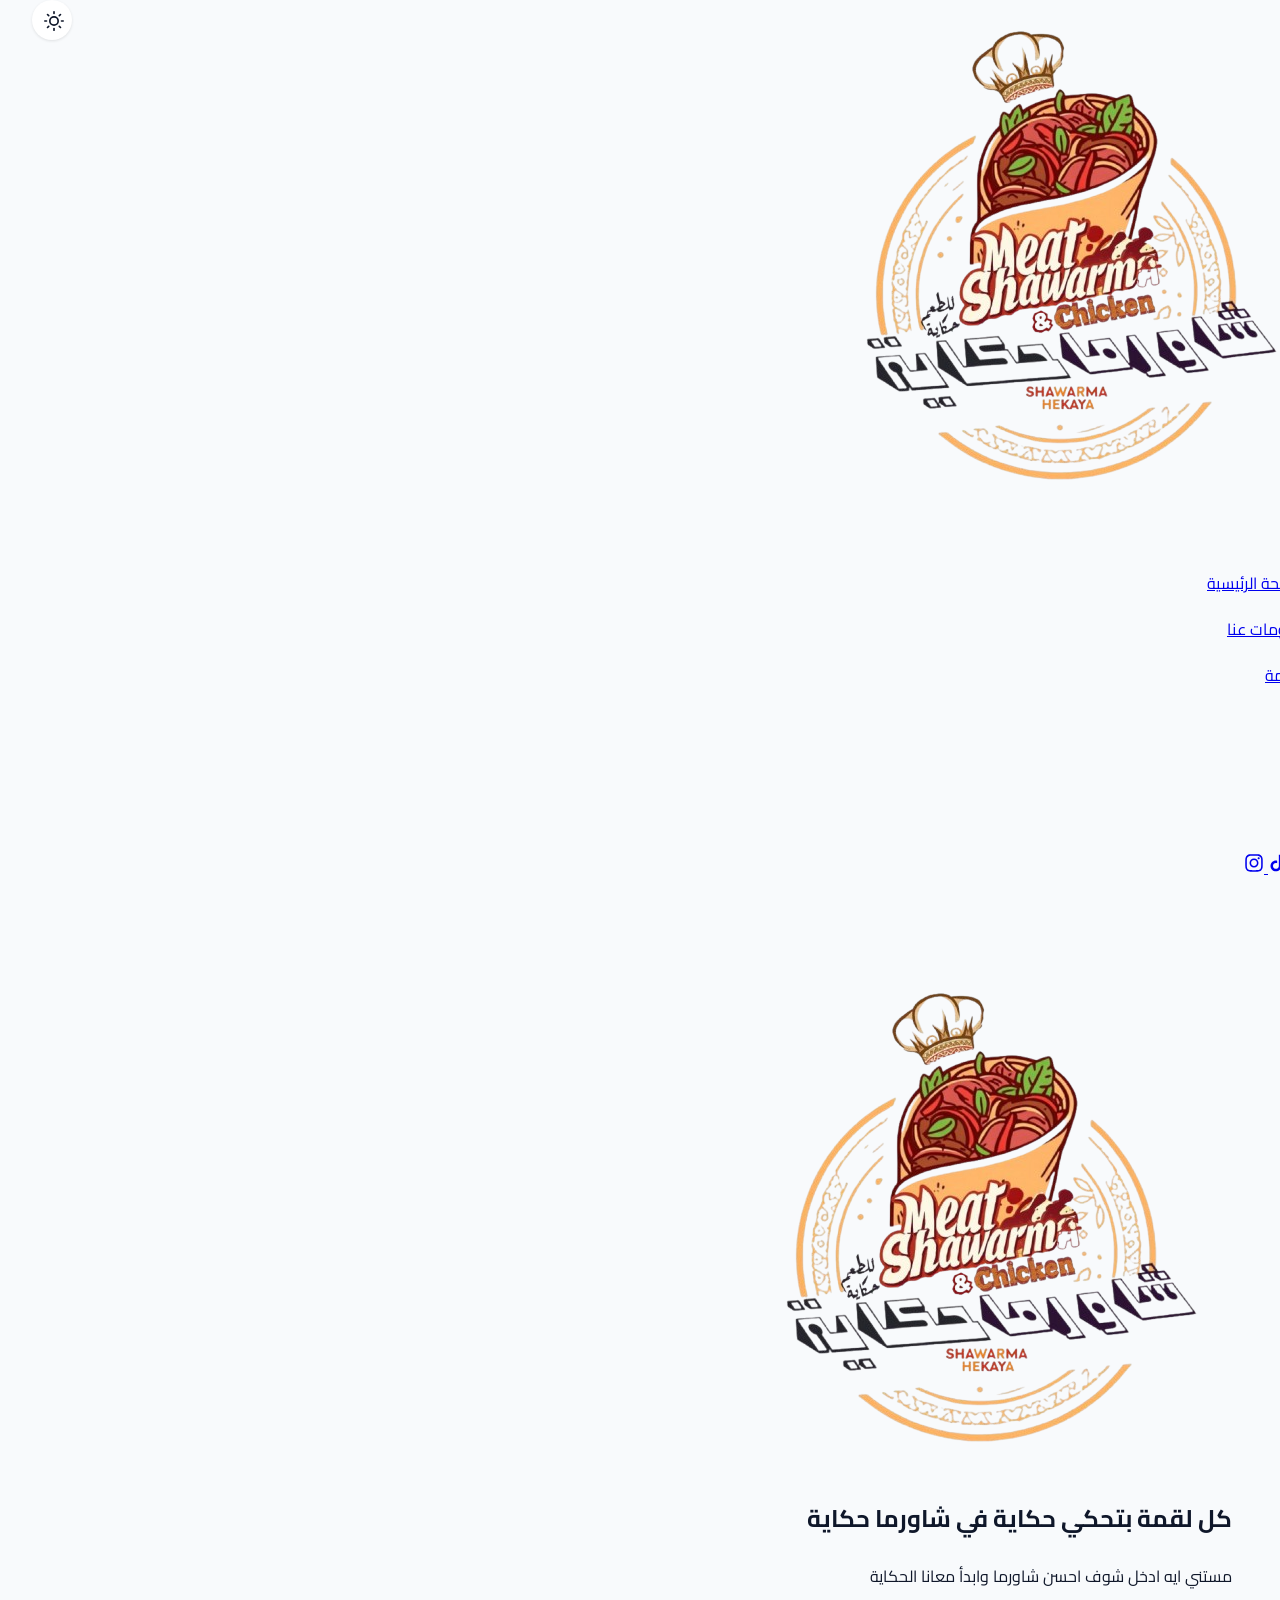
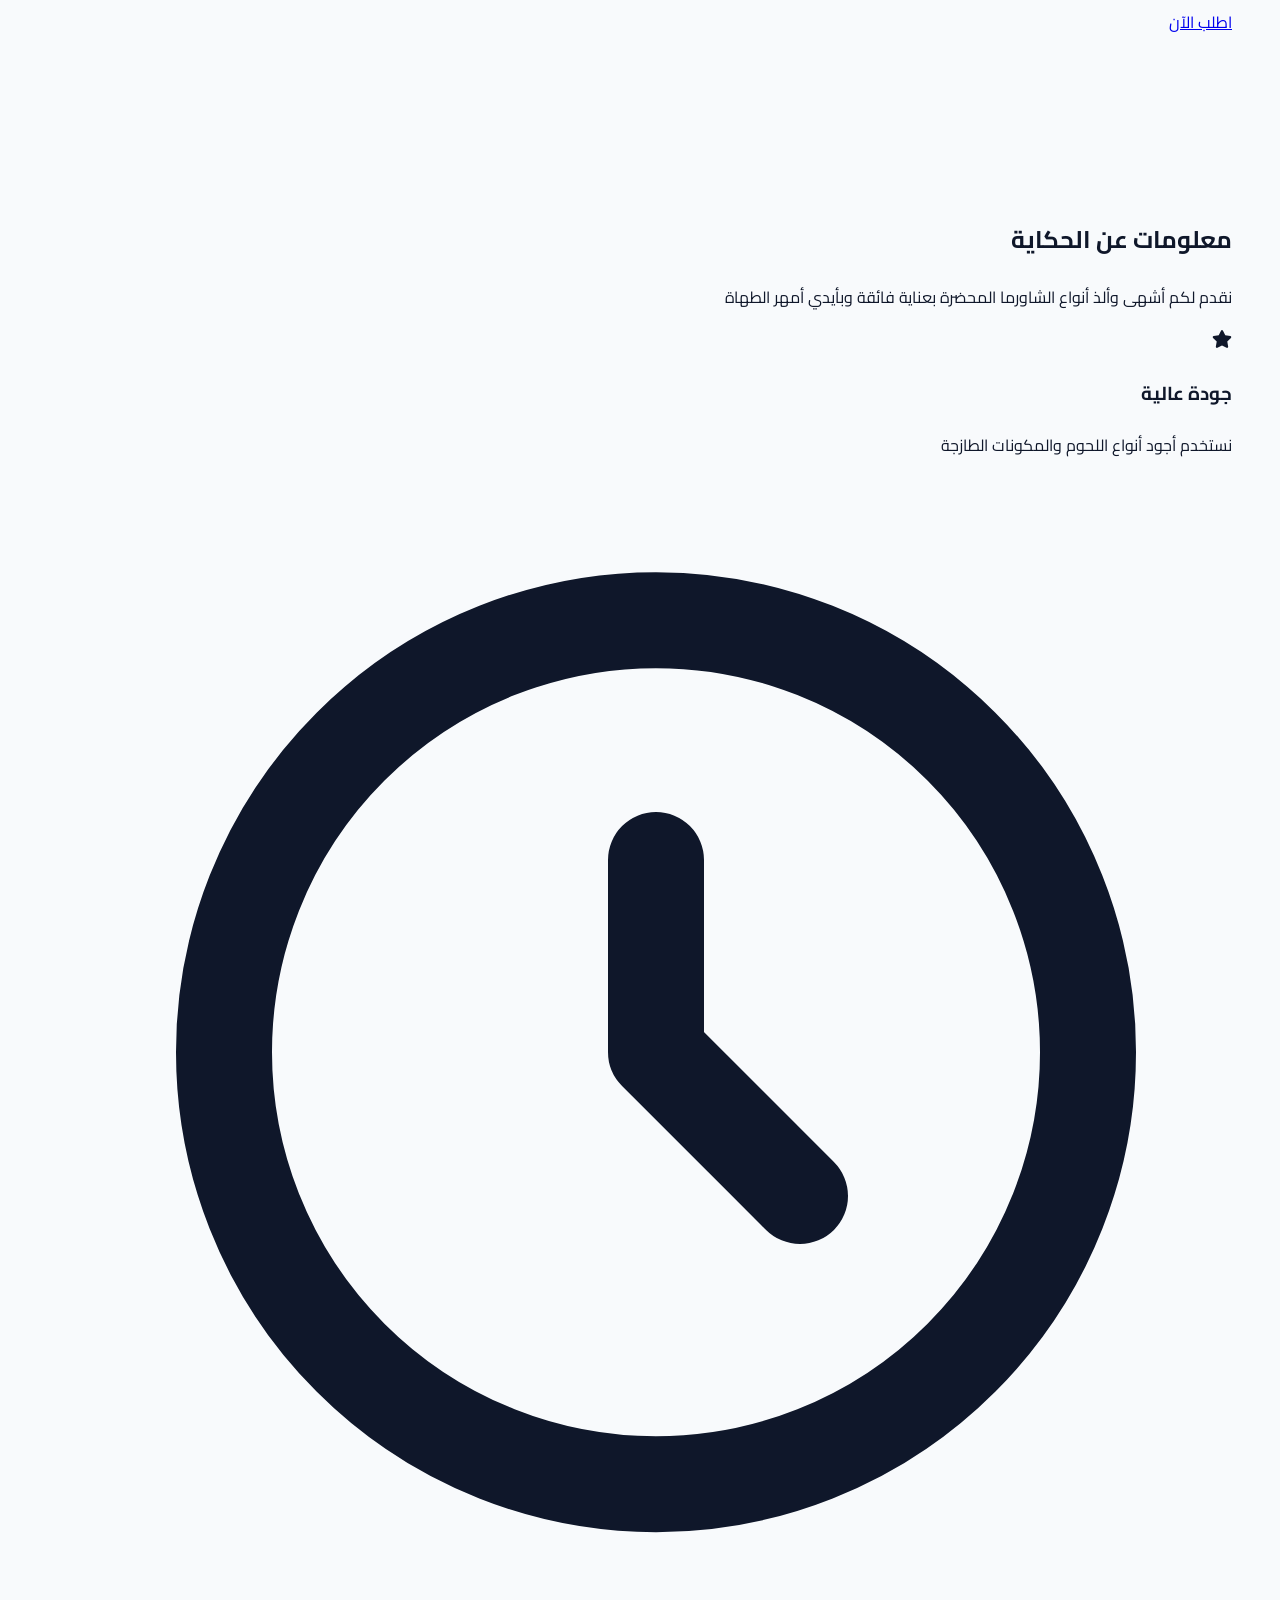
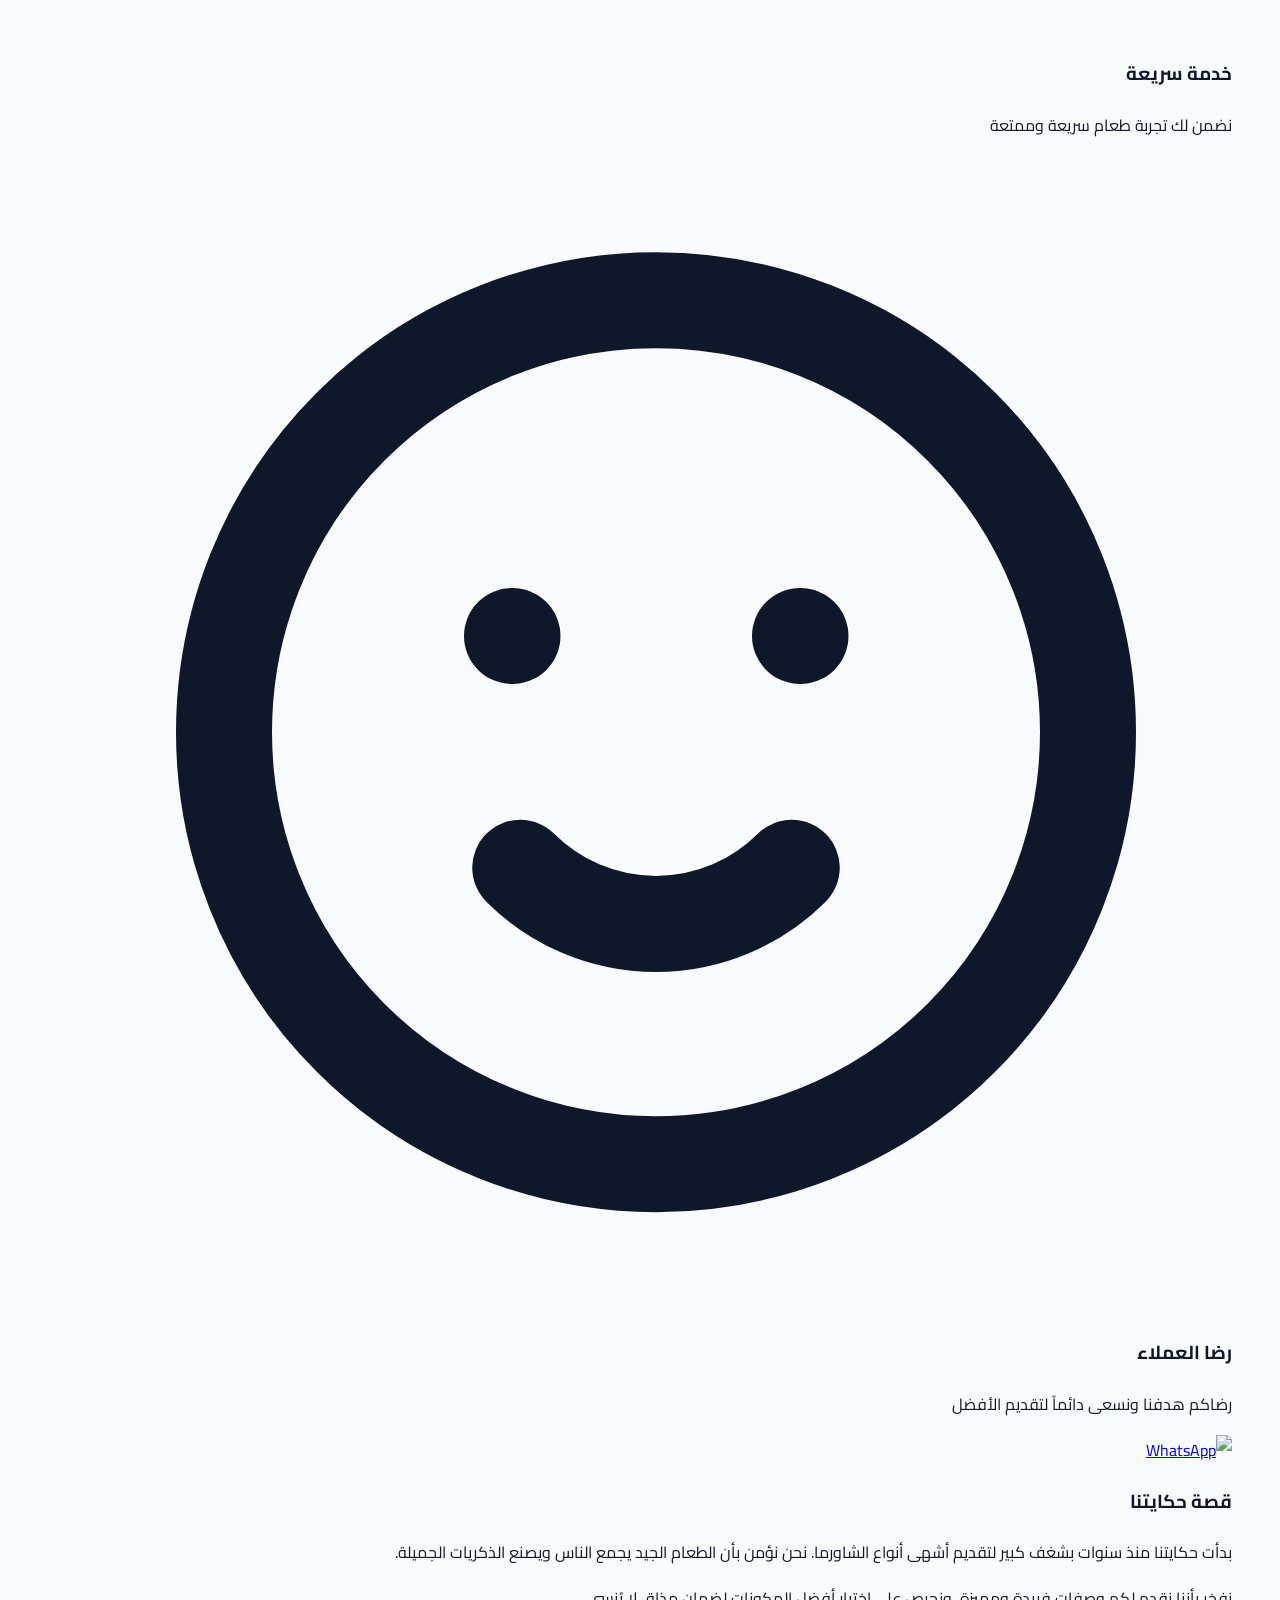
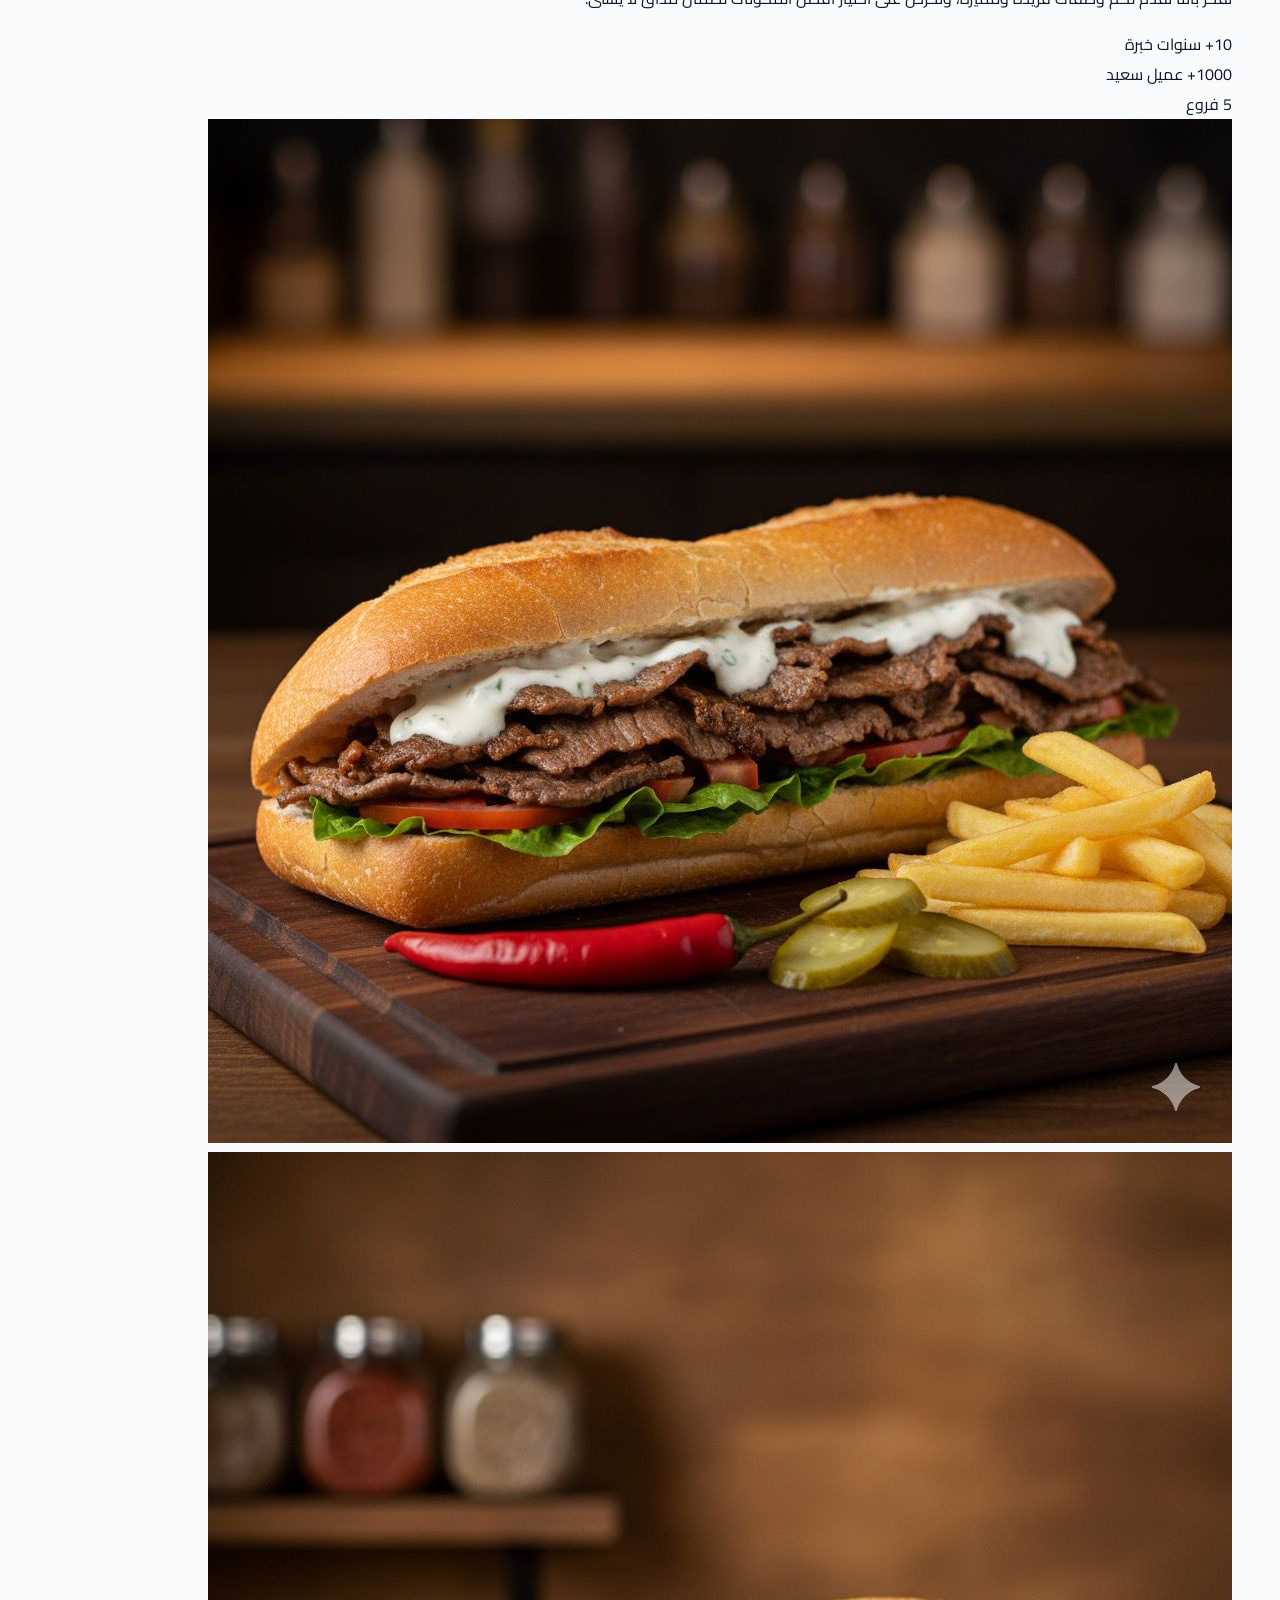
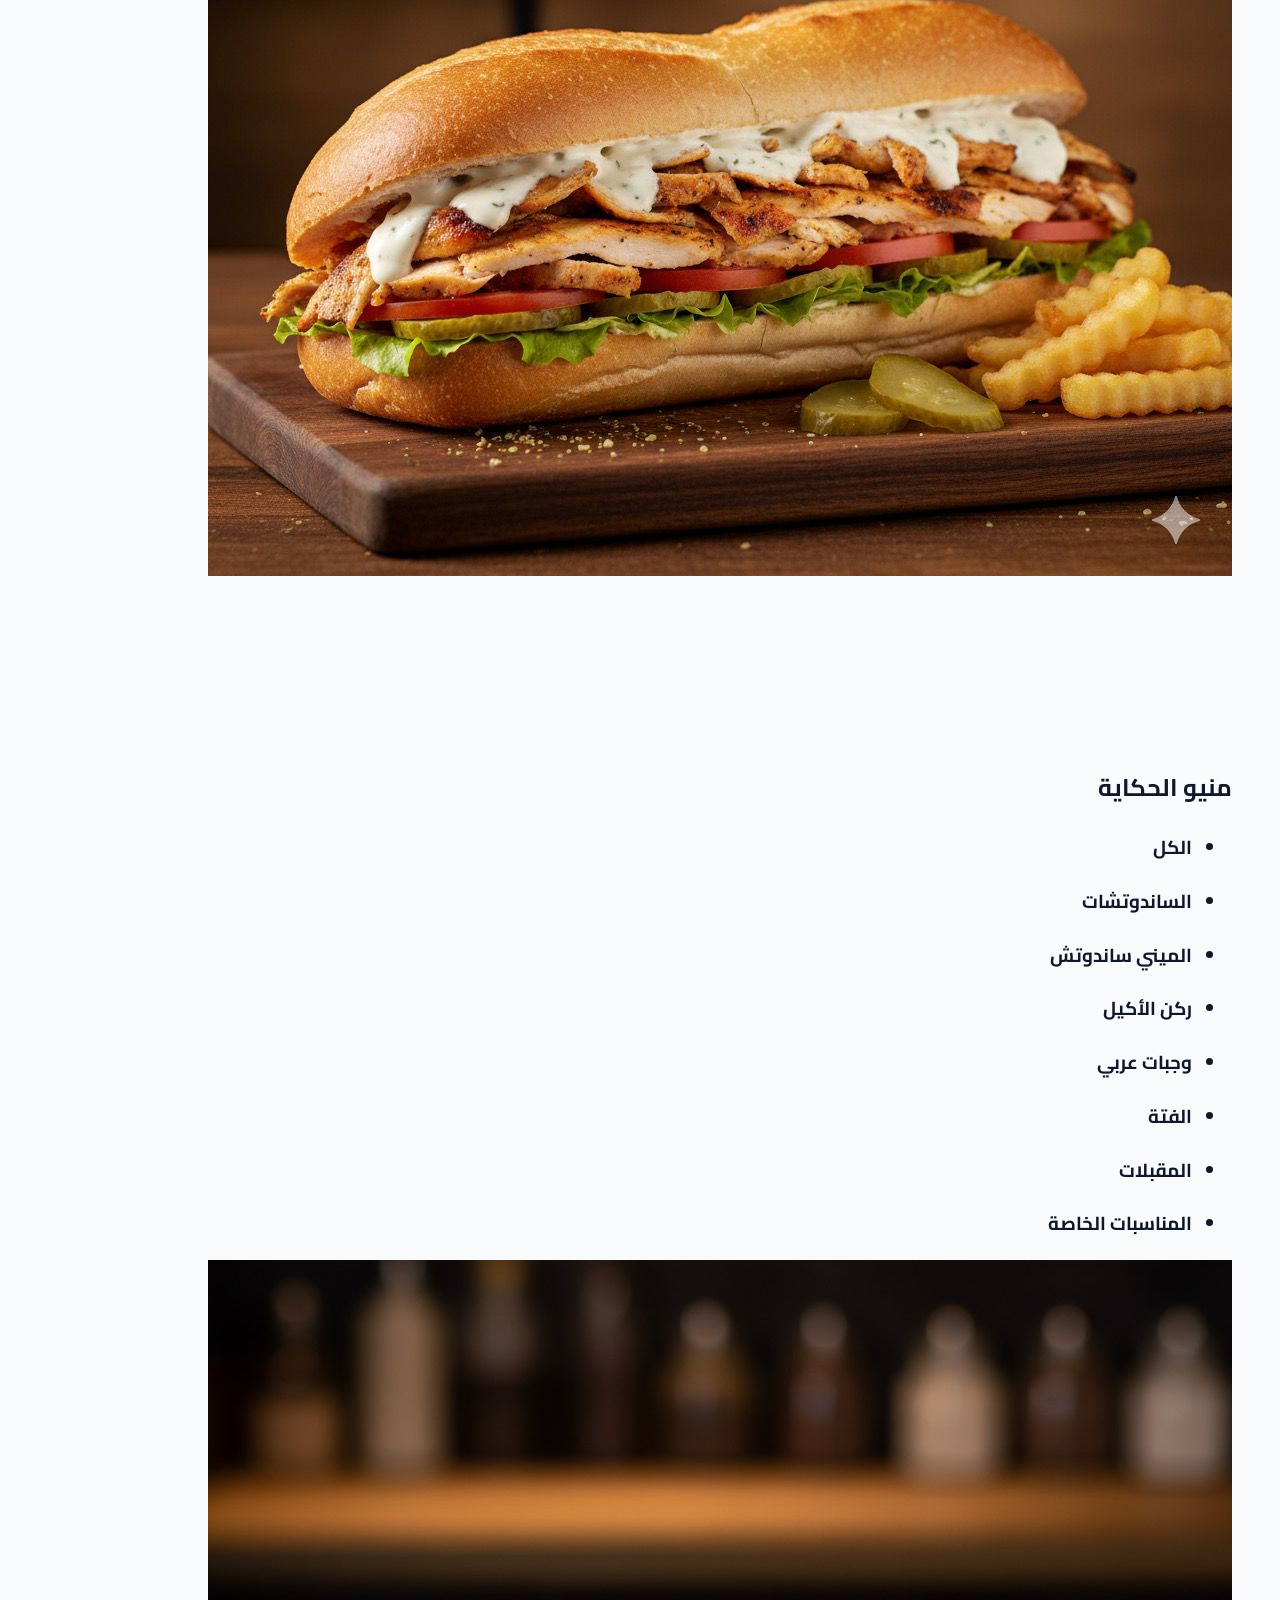
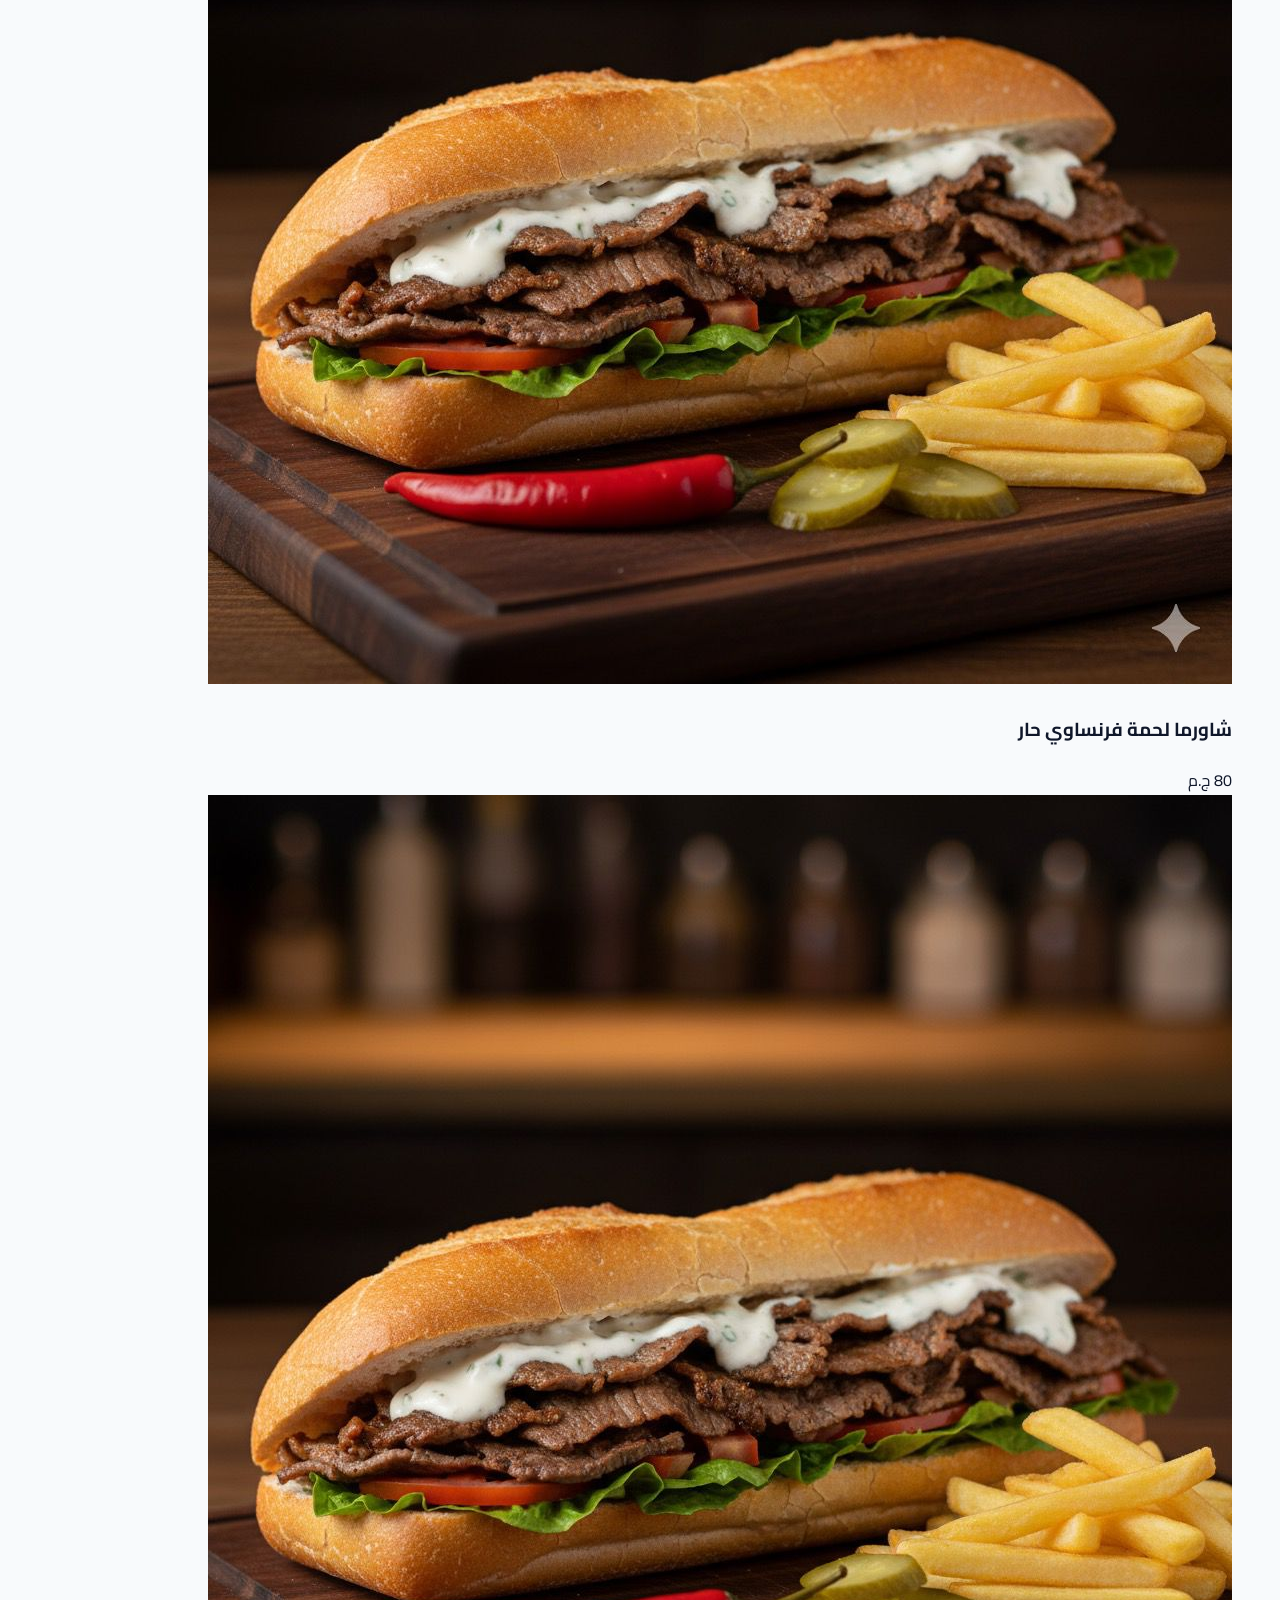
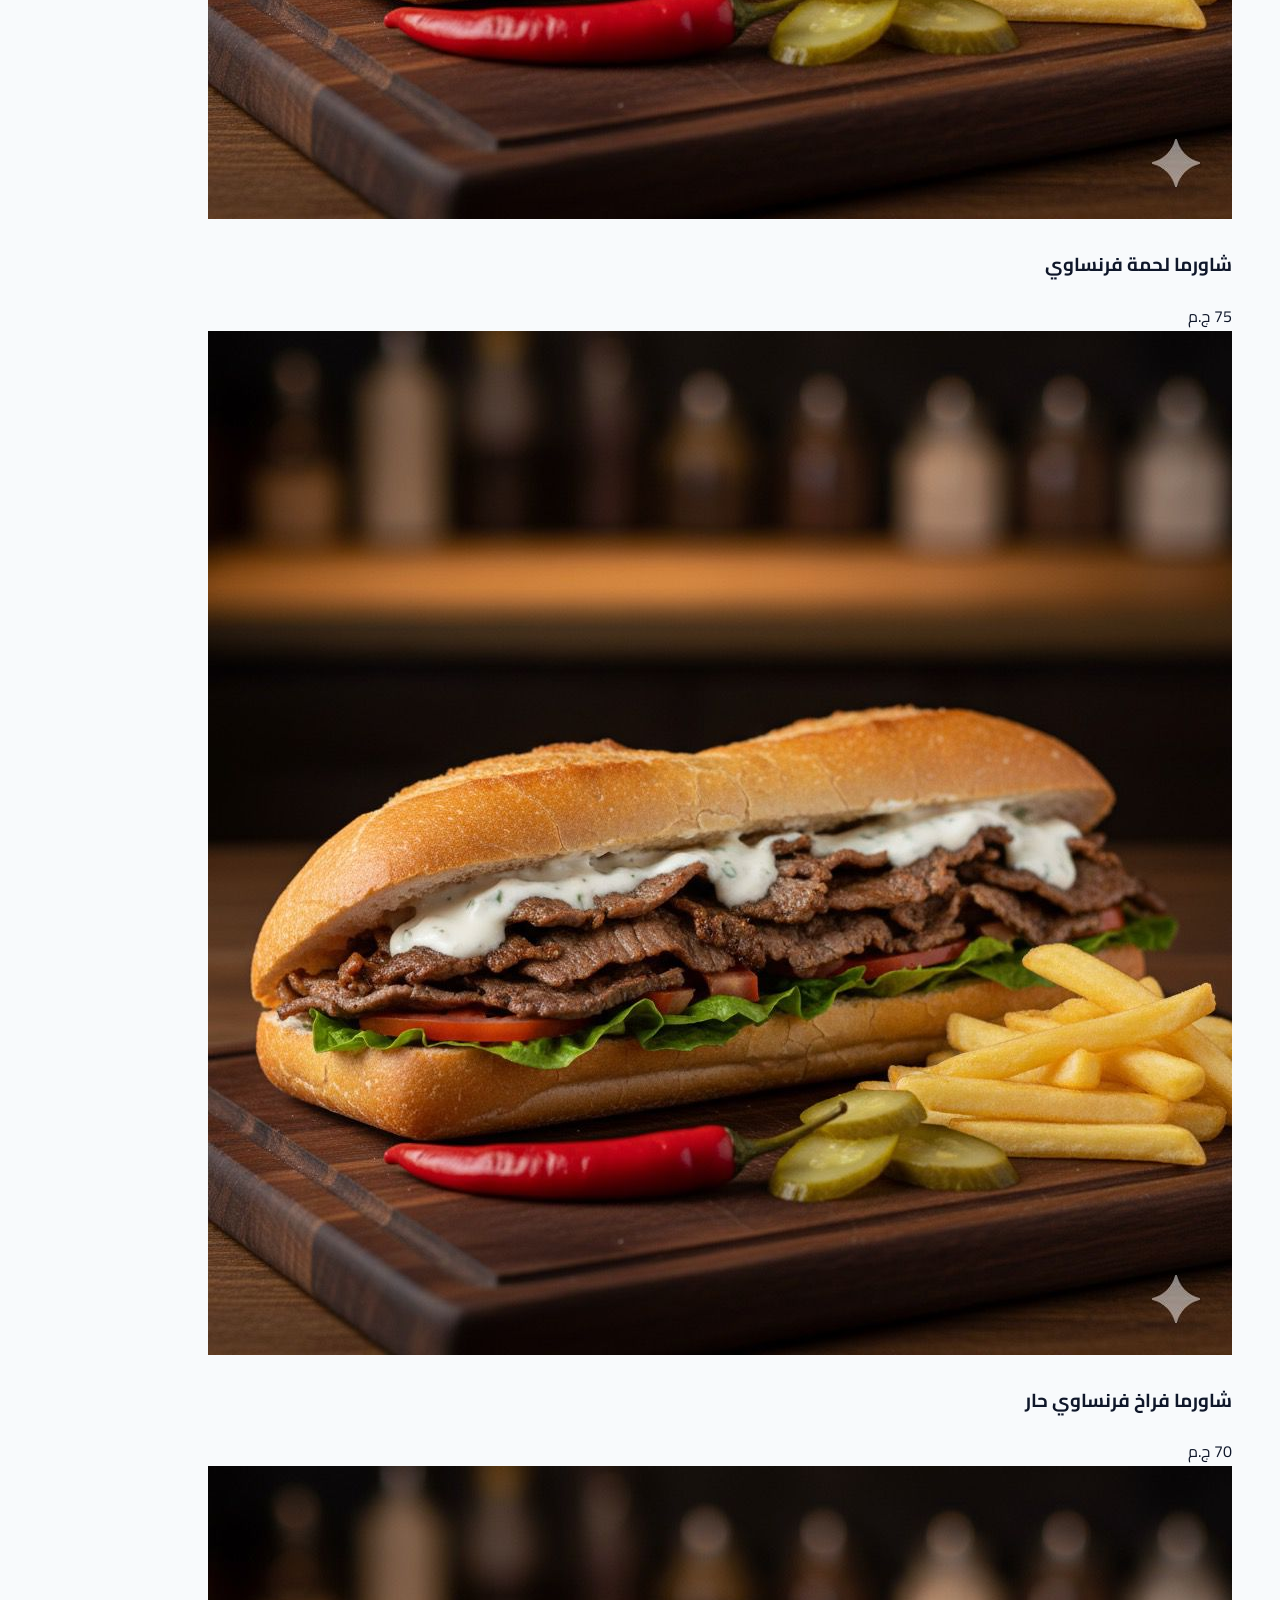
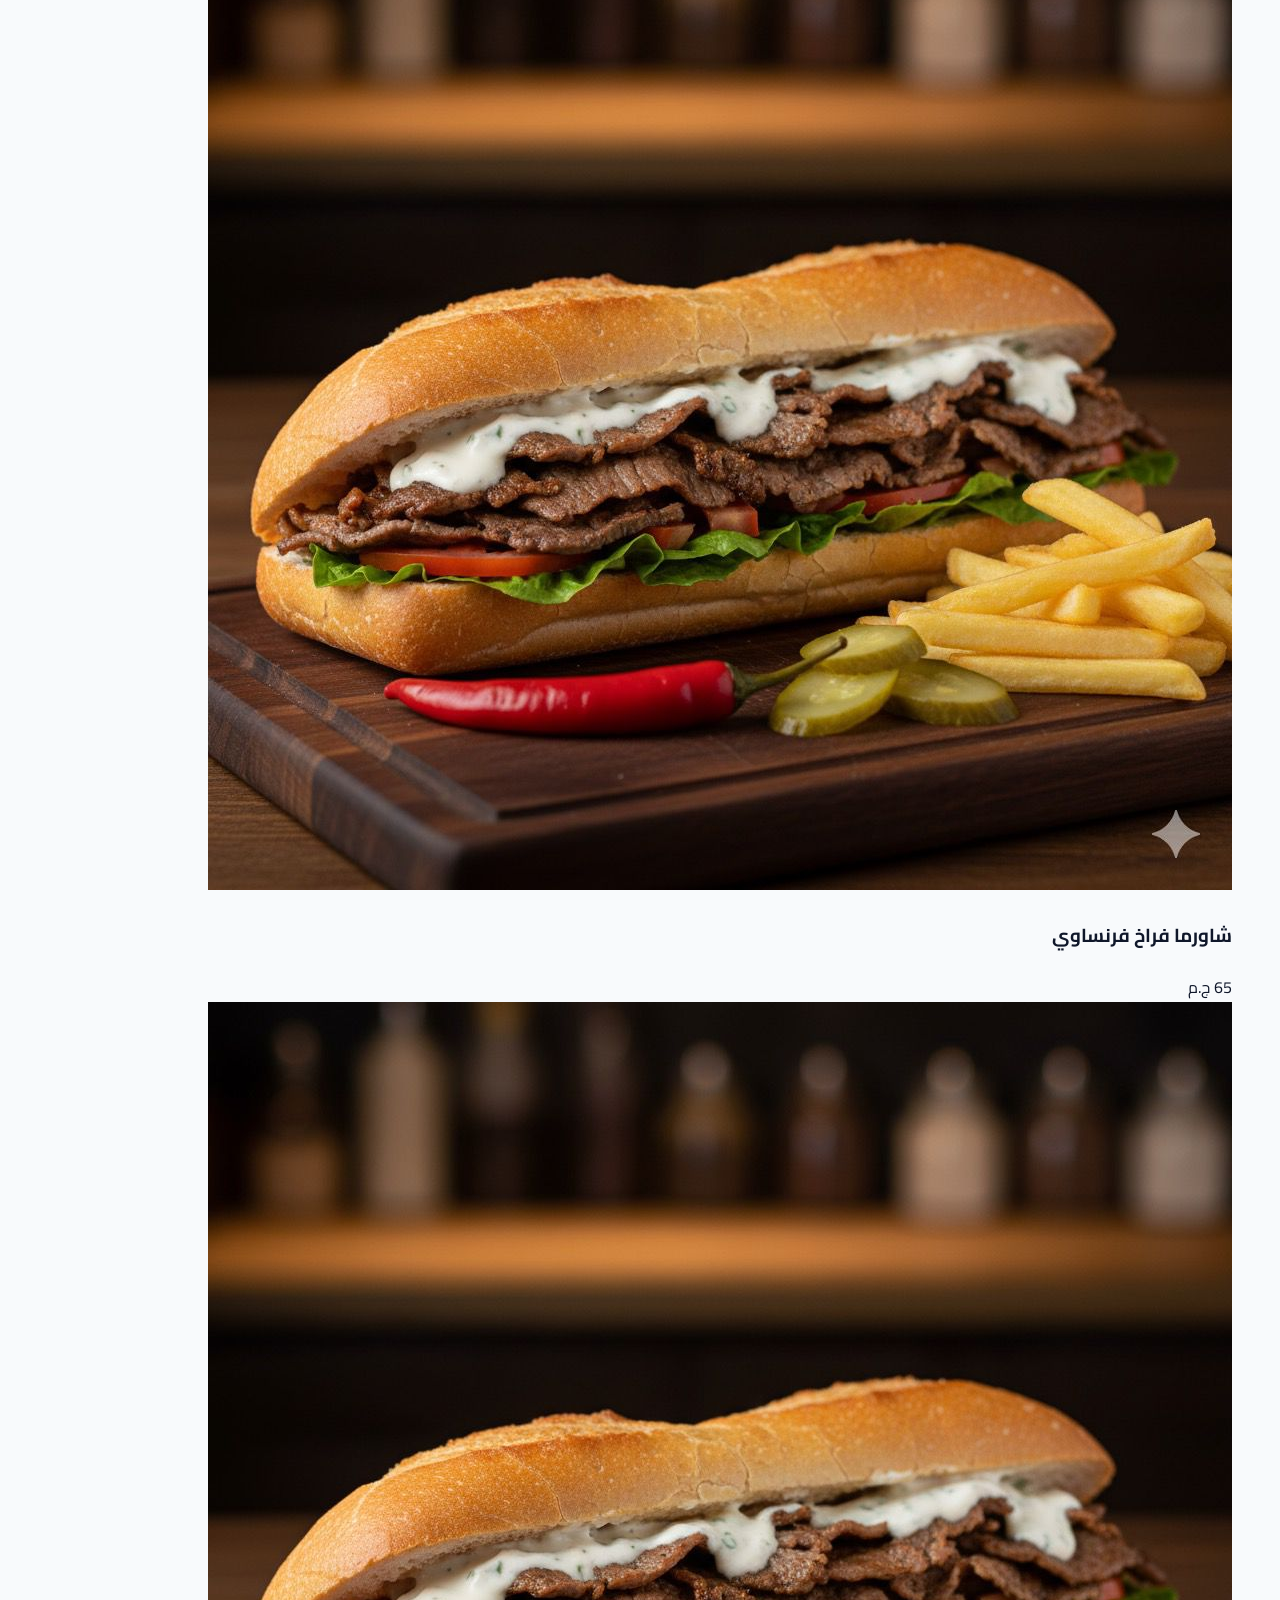
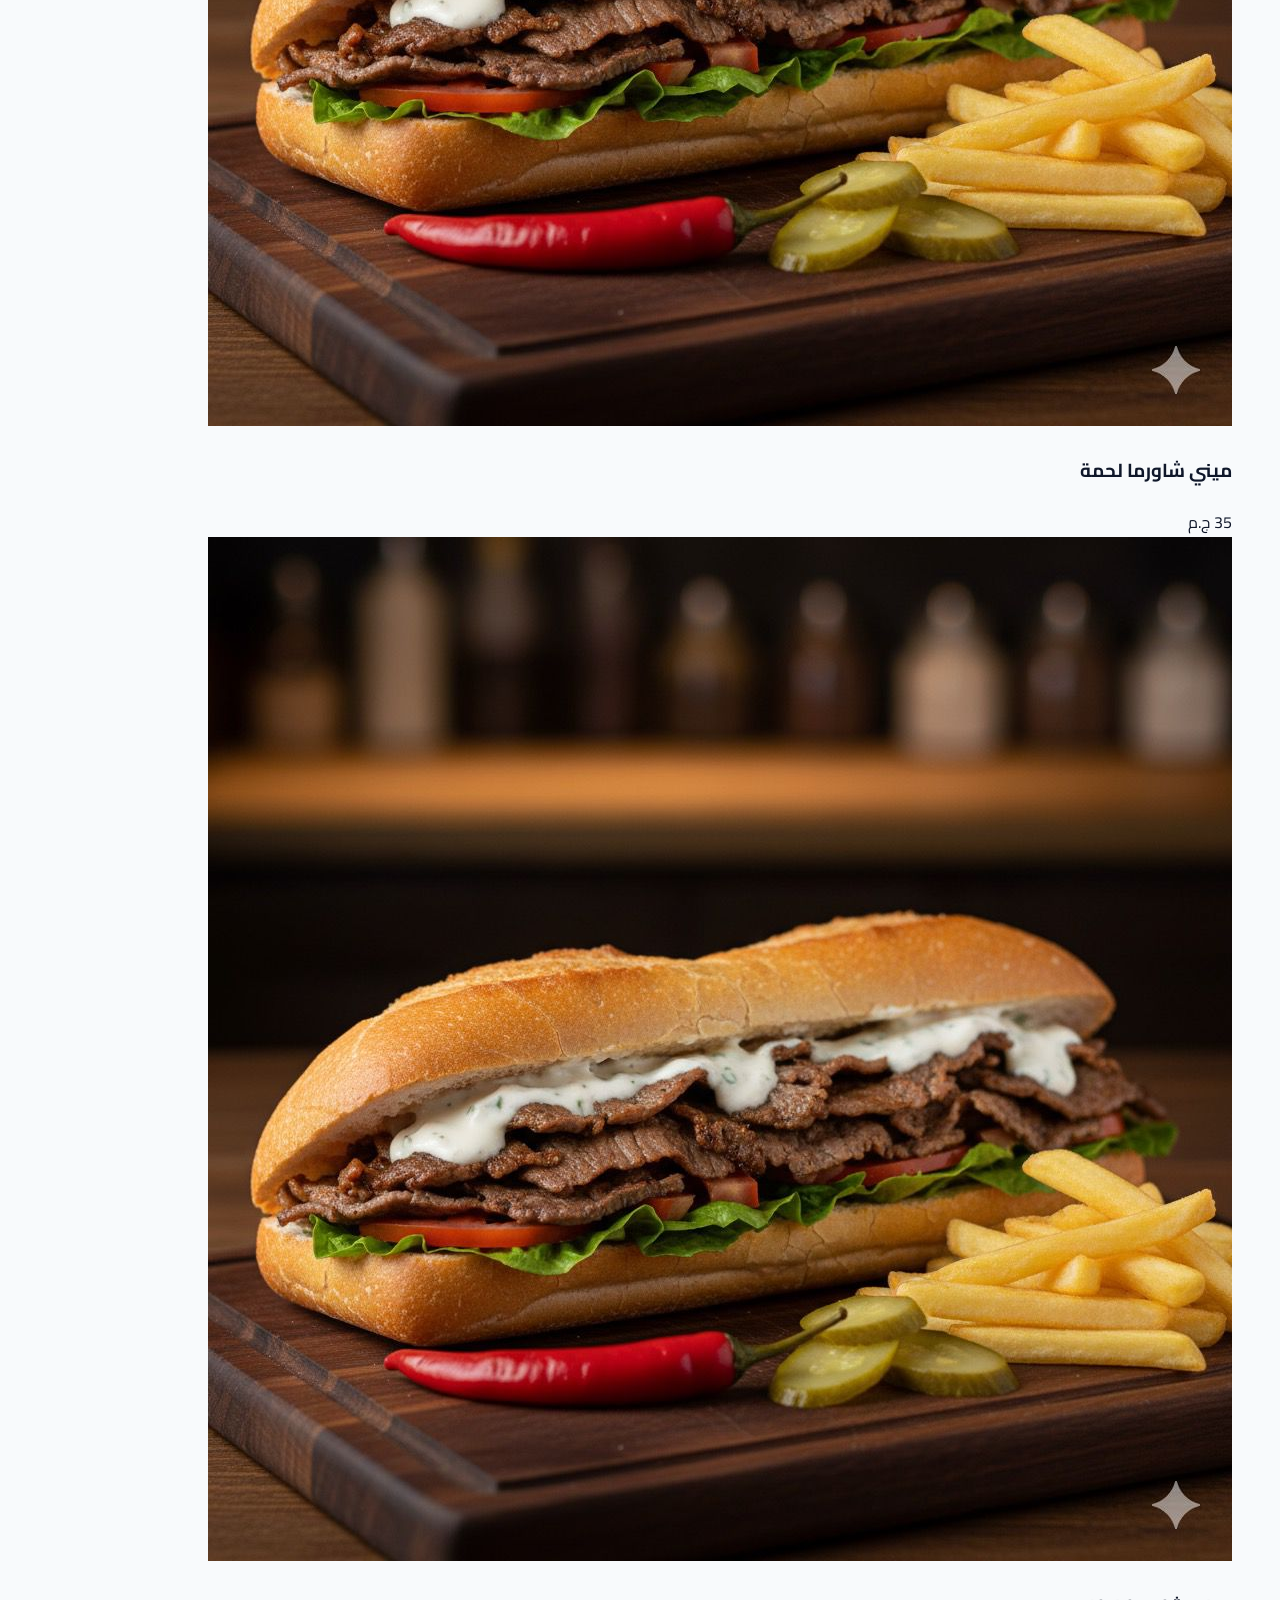
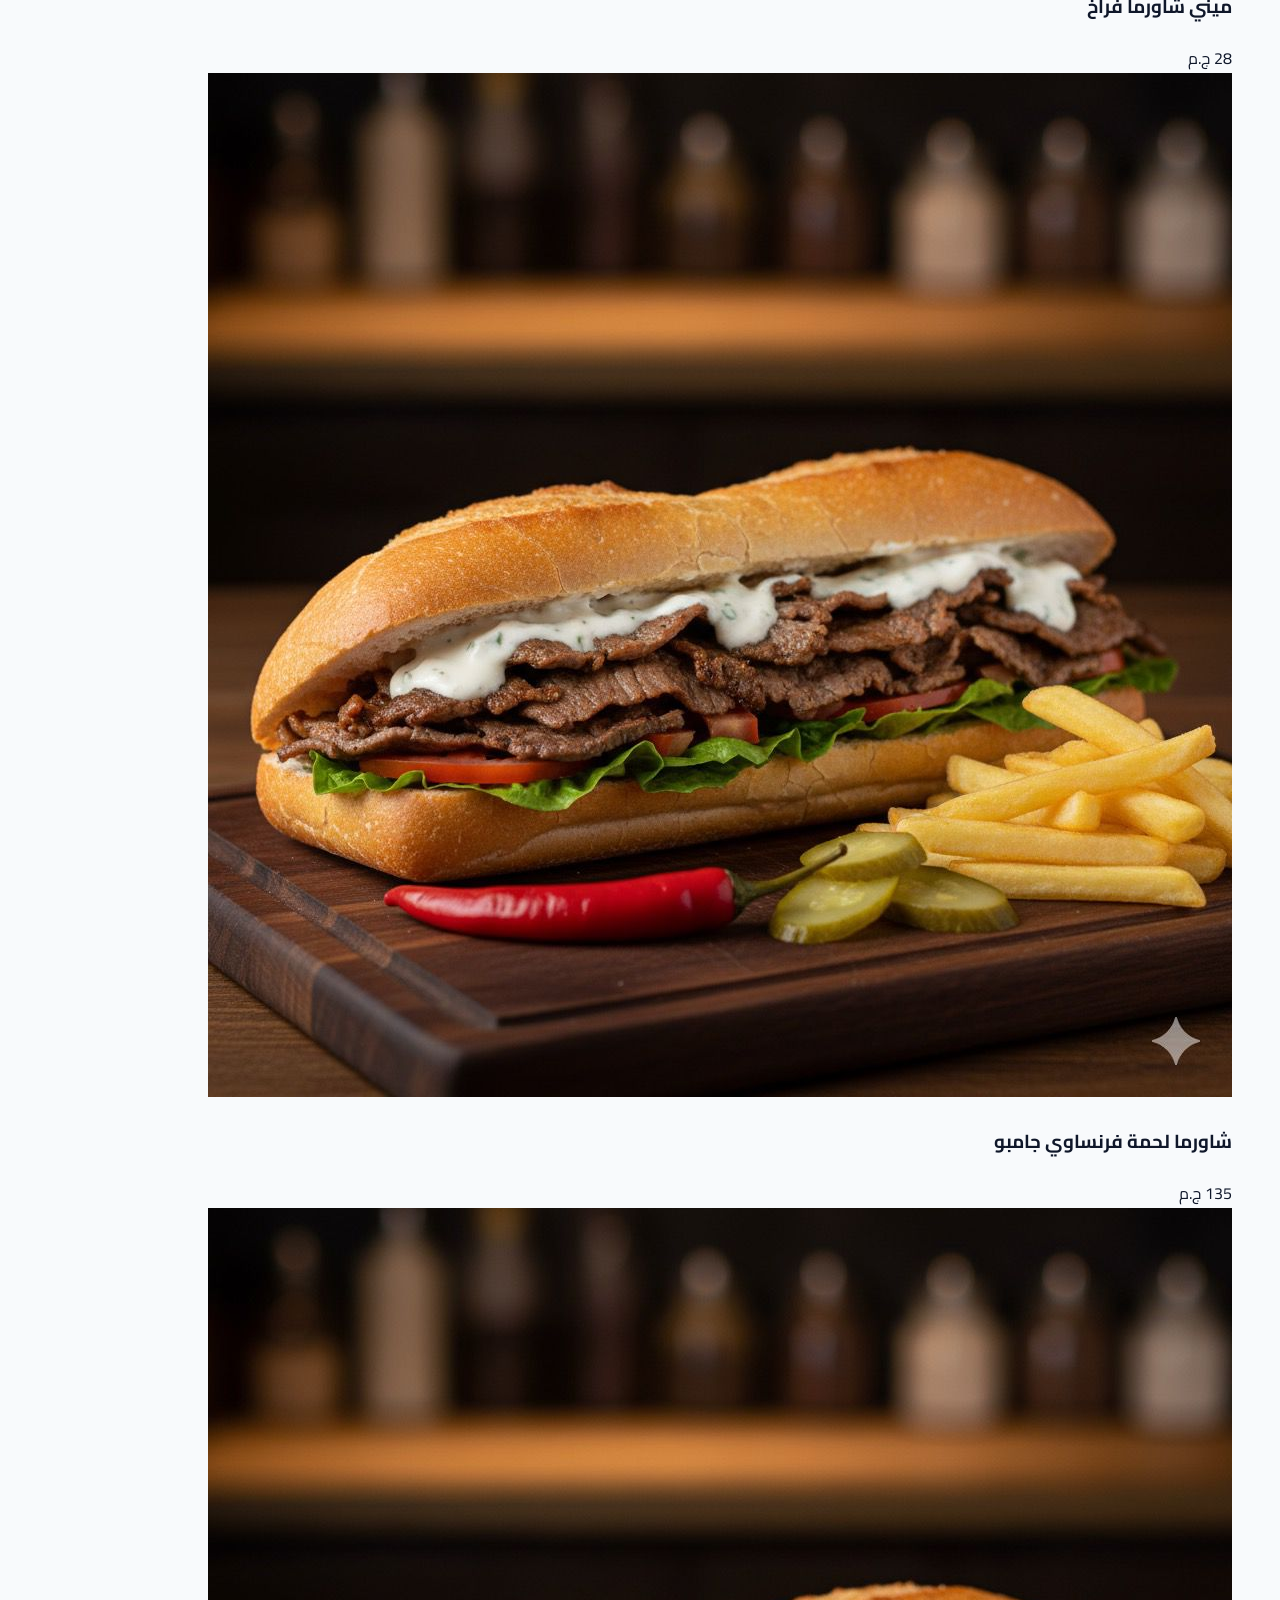
==== index.html @ 378deb31 "filter category" ====
<!DOCTYPE html>
<html lang="en" dir="rtl">
    <head>
        <meta charset="UTF-8" />
        <meta name="viewport" content="width=device-width, initial-scale=1.0" />
        <title>Shawarma Hekaya</title>
        <link rel="icon" type="image/x-icon" href="./assists/image/icon.ico.png" />
        <!-- tailwind css link -->
        <link href="https://cdn.jsdelivr.net/npm/flowbite@3.1.2/dist/flowbite.min.css" rel="stylesheet" />
        <!-- style file css link -->
        <link rel="stylesheet" href="./style/main.css" />
    </head>
    <body class="font-['Cairo',sans-serif] bg-gray-100 scroll-smooth">
        <!-- start header section -->
        <header class="header flex justify-between items-center p-4 bg-white shadow-md fixed top-0 left-0 w-full z-10">
            <div class="logo flex items-center gap-4">
                <a href="#"><img class="w-20 h-20 light-mode" src="./assists/image/WhatsApp_Image_2025-10-30_at_19.09.14_41ad5fb0-removebg-preview.png" alt="logo" /></a>
                <a href="#"><img class="w-20 h-20 dark-mode rounded-2xl" src="./assists/image/paner.jpg" alt="logo" /></a>
                <div class="btn-mode w-20 h-10 ml-4 flex items-center bg-gray-200 rounded-full p-1 cursor-pointer relative">
                    <div class="sun">
                        <svg
                            stroke="currentColor"
                            fill="none"
                            stroke-width="2"
                            viewBox="0 0 24 24"
                            stroke-linecap="round"
                            stroke-linejoin="round"
                            height="20px"
                            width="20px"
                            xmlns="http://www.w3.org/2000/svg">
                            <circle cx="12" cy="12" r="5"></circle>
                            <line x1="12" y1="1" x2="12" y2="3"></line>
                            <line x1="12" y1="21" x2="12" y2="23"></line>
                            <line x1="4.22" y1="4.22" x2="5.64" y2="5.64"></line>
                            <line x1="18.36" y1="18.36" x2="19.78" y2="19.78"></line>
                            <line x1="1" y1="12" x2="3" y2="12"></line>
                            <line x1="21" y1="12" x2="23" y2="12"></line>
                            <line x1="4.22" y1="19.78" x2="5.64" y2="18.36"></line>
                            <line x1="18.36" y1="5.64" x2="19.78" y2="4.22"></line>
                        </svg>
                    </div>
                    <div class="moon">
                        <svg stroke="currentColor" fill="currentColor" stroke-width="0" viewBox="0 0 512 512" height="20px" width="20px" xmlns="http://www.w3.org/2000/svg">
                            <path
                                d="M283.211 512c78.962 0 151.079-35.925 198.857-94.792 7.068-8.708-.639-21.43-11.562-19.35-124.203 23.654-238.262-71.576-238.262-196.954 0-72.222 38.662-138.635 101.498-174.394 9.686-5.512 7.25-20.197-3.756-22.23A258.156 258.156 0 0 0 283.211 0c-141.309 0-256 114.511-256 256 0 141.309 114.511 256 256 256z"></path>
                        </svg>
                    </div>
                </div>
            </div>
            <nav class="relative">
                <!-- hamburger toggle for small screens -->
                <button
                    id="navToggle"
                    aria-controls="mainNav"
                    aria-expanded="false"
                    class="md:hidden p-2 rounded-md text-gray-700 hover:text-amber-600 focus:outline-none focus:ring-2 focus:ring-amber-400"
                    aria-label="فتح القائمة">
                    <svg class="w-6 h-6" fill="none" stroke="currentColor" viewBox="0 0 24 24" xmlns="http://www.w3.org/2000/svg">
                        <path stroke-linecap="round" stroke-linejoin="round" stroke-width="2" d="M4 6h16M4 12h16M4 18h16"></path>
                    </svg>
                </button>
                <ul id="mainNav" class="hidden md:flex gap-6 text-lg font-medium">
                    <li><a href="#">الصفحة الرئيسية</a></li>
                    <li><a href="#about">معلومات عنا</a></li>
                    <li><a href="#minu">القائمة</a></li>
                        <!-- mobile-only social icons (appear inside the opened menu) -->
                        <li class="md:hidden mt-3">
                            <div class="flex gap-4 items-center">
                                <a href="https://www.facebook.com/share/1JqsbubrEW/?mibextid=wwXIfr" target="_blank" aria-label="Facebook">
                                    <svg stroke="currentColor" fill="currentColor" stroke-width="0" viewBox="0 0 512 512" height="20px" width="20px" xmlns="http://www.w3.org/2000/svg">
                                        <path d="M504 256C504 119 393 8 256 8S8 119 8 256c0 123.78 90.69 226.38 209.25 245V327.69h-63V256h63v-54.64c0-62.15 37-96.48 93.67-96.48 27.14 0 55.52 4.84 55.52 4.84v61h-31.28c-30.8 0-40.41 19.12-40.41 38.73V256h68.78l-11 71.69h-57.78V501C413.31 482.38 504 379.78 504 256z"></path>
                                    </svg>
                                </a>
                                <a href="https://www.tiktok.com/@shawarma_hekaya?_t=ZS-90zXZeKTZSS&_r=1" target="_blank" aria-label="TikTok">
                                    <svg stroke="currentColor" fill="currentColor" stroke-width="0" viewBox="0 0 24 24" height="20px" width="20px" xmlns="http://www.w3.org/2000/svg">
                                        <path d="M16 8.24537V15.5C16 19.0899 13.0899 22 9.5 22C5.91015 22 3 19.0899 3 15.5C3 11.9101 5.91015 9 9.5 9C10.0163 9 10.5185 9.06019 11 9.17393V12.3368C10.5454 12.1208 10.0368 12 9.5 12C7.567 12 6 13.567 6 15.5C6 17.433 7.567 19 9.5 19C11.433 19 13 17.433 13 15.5V2H16C16 4.76142 18.2386 7 21 7V10C19.1081 10 17.3696 9.34328 16 8.24537Z"></path>
                                    </svg>
                                </a>
                                <a href="https://www.instagram.com/shawarma6809?igsh=a3gzenFuMGx6NTFyZQ==" target="_blank" aria-label="Instagram">
                                    <svg stroke="currentColor" fill="currentColor" stroke-width="0" viewBox="0 0 448 512" height="20px" width="20px" xmlns="http://www.w3.org/2000/svg">
                                        <path d="M224.1 141c-63.6 0-114.9 51.3-114.9 114.9s51.3 114.9 114.9 114.9S339 319.5 339 255.9 287.7 141 224.1 141zm0 189.6c-41.1 0-74.7-33.5-74.7-74.7s33.5-74.7 74.7-74.7 74.7 33.5 74.7 74.7-33.6 74.7-74.7 74.7zm146.4-194.3c0 14.9-12 26.8-26.8 26.8-14.9 0-26.8-12-26.8-26.8s12-26.8 26.8-26.8 26.8 12 26.8 26.8zm76.1 27.2c-1.7-35.9-9.9-67.7-36.2-93.9-26.2-26.2-58-34.4-93.9-36.2-37-2.1-147.9-2.1-184.9 0-35.8 1.7-67.6 9.9-93.9 36.1s-34.4 58-36.2 93.9c-2.1 37-2.1 147.9 0 184.9 1.7 35.9 9.9 67.7 36.2 93.9s58 34.4 93.9 36.2c37 2.1 147.9 2.1 184.9 0 35.9-1.7 67.7-9.9 93.9-36.2 26.2-26.2 34.4-58 36.2-93.9 2.1-37 2.1-147.8 0-184.8zM398.8 388c-7.8 19.6-22.9 34.7-42.6 42.6-29.5 11.7-99.5 9-132.1 9s-102.7 2.6-132.1-9c-19.6-7.8-34.7-22.9-42.6-42.6-11.7-29.5-9-99.5-9-132.1s-2.6-102.7 9-132.1c7.8-19.6 22.9-34.7 42.6-42.6 29.5-11.7 99.5-9 132.1-9s102.7-2.6 132.1 9c19.6 7.8 34.7 22.9 42.6 42.6 11.7 29.5 9 99.5 9 132.1s2.7 102.7-9 132.1zM398.8 388c-7.8 19.6-22.9 34.7-42.6 42.6-29.5 11.7-99.5 9-132.1 9s-102.7 2.6-132.1-9c-19.6-7.8-34.7-22.9-42.6-42.6-11.7-29.5-9-99.5-9-132.1s-2.6-102.7 9-132.1c7.8-19.6 22.9-34.7 42.6-42.6 29.5-11.7 99.5-9 132.1-9s102.7-2.6 132.1 9c19.6 7.8 34.7 22.9 42.6 42.6 11.7 29.5 9 99.5 9 132.1s2.7 102.7-9 132.1z"></path>
                                    </svg>
                                </a>
                            </div>
                        </li>
                </ul>
            </nav>
            <div class="social-media hidden md:flex gap-4">
                <a href="https://www.facebook.com/share/1JqsbubrEW/?mibextid=wwXIfr" target="_blank">
                    <svg stroke="currentColor" fill="currentColor" stroke-width="0" viewBox="0 0 512 512" height="20px" width="20px" xmlns="http://www.w3.org/2000/svg">
                        <path
                            d="M504 256C504 119 393 8 256 8S8 119 8 256c0 123.78 90.69 226.38 209.25 245V327.69h-63V256h63v-54.64c0-62.15 37-96.48 93.67-96.48 27.14 0 55.52 4.84 55.52 4.84v61h-31.28c-30.8 0-40.41 19.12-40.41 38.73V256h68.78l-11 71.69h-57.78V501C413.31 482.38 504 379.78 504 256z"></path>
                    </svg>
                </a>
                <a href="https://www.tiktok.com/@shawarma_hekaya?_t=ZS-90zXZeKTZSS&_r=1" target="_blank">
                    <svg stroke="currentColor" fill="currentColor" stroke-width="0" viewBox="0 0 24 24" height="20px" width="20px" xmlns="http://www.w3.org/2000/svg">
                        <path
                            d="M16 8.24537V15.5C16 19.0899 13.0899 22 9.5 22C5.91015 22 3 19.0899 3 15.5C3 11.9101 5.91015 9 9.5 9C10.0163 9 10.5185 9.06019 11 9.17393V12.3368C10.5454 12.1208 10.0368 12 9.5 12C7.567 12 6 13.567 6 15.5C6 17.433 7.567 19 9.5 19C11.433 19 13 17.433 13 15.5V2H16C16 4.76142 18.2386 7 21 7V10C19.1081 10 17.3696 9.34328 16 8.24537Z"></path>
                    </svg>
                </a>
                <a href="https://www.instagram.com/shawarma6809?igsh=a3gzenFuMGx6NTFyZQ==" target="_blank">
                    <svg stroke="currentColor" fill="currentColor" stroke-width="0" viewBox="0 0 448 512" height="20px" width="20px" xmlns="http://www.w3.org/2000/svg">
                        <path
                            d="M224.1 141c-63.6 0-114.9 51.3-114.9 114.9s51.3 114.9 114.9 114.9S339 319.5 339 255.9 287.7 141 224.1 141zm0 189.6c-41.1 0-74.7-33.5-74.7-74.7s33.5-74.7 74.7-74.7 74.7 33.5 74.7 74.7-33.6 74.7-74.7 74.7zm146.4-194.3c0 14.9-12 26.8-26.8 26.8-14.9 0-26.8-12-26.8-26.8s12-26.8 26.8-26.8 26.8 12 26.8 26.8zm76.1 27.2c-1.7-35.9-9.9-67.7-36.2-93.9-26.2-26.2-58-34.4-93.9-36.2-37-2.1-147.9-2.1-184.9 0-35.8 1.7-67.6 9.9-93.9 36.1s-34.4 58-36.2 93.9c-2.1 37-2.1 147.9 0 184.9 1.7 35.9 9.9 67.7 36.2 93.9s58 34.4 93.9 36.2c37 2.1 147.9 2.1 184.9 0 35.9-1.7 67.7-9.9 93.9-36.2 26.2-26.2 34.4-58 36.2-93.9 2.1-37 2.1-147.8 0-184.8zM398.8 388c-7.8 19.6-22.9 34.7-42.6 42.6-29.5 11.7-99.5 9-132.1 9s-102.7 2.6-132.1-9c-19.6-7.8-34.7-22.9-42.6-42.6-11.7-29.5-9-99.5-9-132.1s-2.6-102.7 9-132.1c7.8-19.6 22.9-34.7 42.6-42.6 29.5-11.7 99.5-9 132.1-9s102.7-2.6 132.1 9c19.6 7.8 34.7 22.9 42.6 42.6 11.7 29.5 9 99.5 9 132.1s2.7 102.7-9 132.1z"></path>
                    </svg>
                </a>
            </div>
            <div class="line absolute bottom-0 left-0 right-0 h-1 bg-amber-600"></div>
        </header>
        <!-- end header section -->

        <!-- start main section -->

        <section class="hero mt-10 h-screen bg-[url('./assists/image/paner.jpg')] bg-no-repeat bg-cover bg-center relative">
            <div class="h-screen backdrop-blur-xl">
                <div class="container text-center text-white flex flex-col justify-center items-center h-full gap-6">
                    <img src="./assists/image/WhatsApp_Image_2025-10-30_at_19.09.14_41ad5fb0-removebg-preview.png" alt="logo" class="w-60" />
                    <h2 class="text-2xl text-shadow-amber-50">كل لقمة بتحكي حكاية <span class="text-3xl font-bold text-[#a71918]"> في شاورما حكاية </span></h2>
                    <p class="text-1xl">مستني ايه ادخل شوف احسن شاورما وابدأ معانا الحكاية</p>
                    <a href="#minu" class="btn-minu bg-[#fd9e02] hover:bg-amber-700 text-white py-2 px-4 rounded-full transition duration-300">اطلب الآن</a>
                </div>
            </div>
        </section>
        <!-- end main section -->
        <section id="about" class="py-16 bg-white">
            <div class="container">
                <div class="text-center mb-12">
                    <h2 class="text-3xl font-bold mb-4">معلومات عن <span class="text-amber-600">الحكاية</span></h2>
                    <p class="text-gray-600 max-w-2xl mx-auto">نقدم لكم أشهى وألذ أنواع الشاورما المحضرة بعناية فائقة وبأيدي أمهر الطهاة</p>
                </div>

                <!-- features grid -->
                <div class="grid grid-cols-1 md:grid-cols-3 gap-8 mb-16">
                    <div class="card text-center p-6 rounded-lg bg-amber-50 shadow-sm">
                        <div class="w-16 h-16 bg-amber-100 rounded-full flex items-center justify-center mx-auto mb-4">
                        <svg class="w-8 h-8 text-amber-600" stroke="currentColor" fill="currentColor" stroke-width="0" viewBox="0 0 576 512" height="20px" width="20px"
                            xmlns="http://www.w3.org/2000/svg">
                            <path
                                d="M259.3 17.8L194 150.2 47.9 171.5c-26.2 3.8-36.7 36.1-17.7 54.6l105.7 103-25 145.5c-4.5 26.3 23.2 46 46.4 33.7L288 439.6l130.7 68.7c23.2 12.2 50.9-7.4 46.4-33.7l-25-145.5 105.7-103c19-18.5 8.5-50.8-17.7-54.6L382 150.2 316.7 17.8c-11.7-23.6-45.6-23.9-57.4 0z">
                            </path>
                        </svg>
                        </div>
                        <h3 class="text-xl font-bold mb-2">جودة عالية</h3>
                        <p class="text-gray-600">نستخدم أجود أنواع اللحوم والمكونات الطازجة</p>
                    </div>
                    <div class="card text-center p-6 rounded-lg bg-amber-50 shadow-sm">
                        <div class="w-16 h-16 bg-amber-100 rounded-full flex items-center justify-center mx-auto mb-4">
                            <svg class="w-8 h-8 text-amber-600" fill="none" stroke="currentColor" viewBox="0 0 24 24">
                                <path stroke-linecap="round" stroke-linejoin="round" stroke-width="2" d="M12 8v4l3 3m6-3a9 9 0 11-18 0 9 9 0 0118 0z"></path>
                            </svg>
                        </div>
                        <h3 class="text-xl font-bold mb-2">خدمة سريعة</h3>
                        <p class="text-gray-600">نضمن لك تجربة طعام سريعة وممتعة</p>
                    </div>
                    <div class="card text-center p-6 rounded-lg bg-amber-50 shadow-sm">
                        <div class="w-16 h-16 bg-amber-100 rounded-full flex items-center justify-center mx-auto mb-4">
                            <svg class="w-8 h-8 text-amber-600" fill="none" stroke="currentColor" viewBox="0 0 24 24">
                                <path stroke-linecap="round" stroke-linejoin="round" stroke-width="2" d="M14.828 14.828a4 4 0 01-5.656 0M9 10h.01M15 10h.01M21 12a9 9 0 11-18 0 9 9 0 0118 0z"></path>
                            </svg>
                        </div>
                        <h3 class="text-xl font-bold mb-2">رضا العملاء</h3>
                        <p class="text-gray-600">رضاكم هدفنا ونسعى دائماً لتقديم الأفضل</p>
                    </div>
                </div>
                <div class="whats-app">
                    <a href="https://wa.me/201022647148" target="_blank" rel="noopener noreferrer">
                        <img src="https://cdn-icons-png.flaticon.com/512/3670/3670051.png" alt="WhatsApp" class="w-14 h-14 fixed bottom-4 right-4 z-50 hover:scale-110 transition-transform" />
                    </a>
                </div>
                <!-- about content -->
                <div class="grid grid-cols-1 md:grid-cols-2 gap-12 items-center">
                    <div class="space-y-4">
                        <h3 class="text-2xl font-bold mb-4">قصة <span class="text-amber-600">حكايتنا</span></h3>
                        <p class="text-gray-600 mb-4">بدأت حكايتنا منذ سنوات بشغف كبير لتقديم أشهى أنواع الشاورما. نحن نؤمن بأن الطعام الجيد يجمع الناس ويصنع الذكريات الجميلة.</p>
                        <p class="text-gray-600 mb-4">نفخر بأننا نقدم لكم وصفات فريدة ومميزة، ونحرص على اختيار أفضل المكونات لضمان مذاق لا يُنسى.</p>
                        <div class="flex gap-4 mt-6">
                            <div class="text-center">
                                <span class="block text-3xl font-bold text-amber-600">10+</span>
                                <span class="span-abouttext-gray-600">سنوات خبرة</span>
                            </div>
                            <div class="text-center">
                                <span class="block text-3xl font-bold text-amber-600">1000+</span>
                                <span class="span-abouttext-gray-600">عميل سعيد</span>
                            </div>
                            <div class="text-center">
                                <span class="block text-3xl font-bold text-amber-600">5</span>
                                <span class="span-abouttext-gray-600">فروع</span>
                            </div>
                        </div>
                    </div>
                    <div class="grid grid-cols-2 gap-4">
                        <img src="./assists/image/sh1.jpg" alt="صورة المطعم" class="rounded-lg shadow-md w-full h-48 object-cover" />
                        <img src="./assists/image/sh2.jpg" alt="طبق شاورما" class="rounded-lg shadow-md w-full h-48 object-cover" />
                    </div>
                </div>
            </div>
        </section>
        <!-- start minu section -->
        <section class="minu" id="minu">
            <div class="container">
                <div class="header-minu">
                    <h2 class="text-3xl font-bold text-center mb-8 text-[#a71918]">منيو <span class="text-[#fd9e02]">الحكاية</span></h2>
                </div>
                <div class="header-filter text-center mb-8">
                    <div class="filter-controls flex flex-col md:flex-row items-center justify-between gap-4">
    
                        <ul id="categoryList" class="categories flex flex-wrap gap-4 justify-center items-center"></ul>
                    </div>
                </div>
                <div class="minu-container grid grid-cols-1 md:grid-cols-2 lg:grid-cols-3 gap-4">
            
                </div>
            </div>
        </section>
        <!-- Cart floating button -->

        <!-- end minu section -->
        <!-- start footer section -->
        <footer class="bg-gray-900 text-gray-100 mt-12 border-t-2 border-amber-600">
            <div class="container py-12">
                <div class="grid grid-cols-1 md:grid-cols-3 gap-8">
                    <div class="space-y-4">
                        <a href="#" class="flex items-center gap-3">
                            <img src="./assists/image/icon.ico.png" alt="logo" class="w-14 h-14 rounded" />
                            <span class="text-xl font-bold">شاورما حكاية</span>
                        </a>
                        <p class="text-sm text-gray-300">أشهى أنواع الشاورما معدة يومياً بمكونات طازجة وخدمة سريعة.</p>
                    </div>
                    <div class="space-y-4">
                        <h4 class="font-semibold">تواصل معنا</h4>
                        <ul class="text-sm text-gray-300 space-y-2">
                            <li>الهاتف: <a href="tel:+201234567890" class="text-amber-400">01022647148</a></li>
                            <li>ساعات العمل: السبت - الخميس 4م - 2ص</li>
                        </ul>
                    </div>
                    <div class="space-y-4">
                        <h4 class="font-semibold">تابعنا</h4>
                        <div class="flex gap-3">
                            <a href="https://www.facebook.com/share/1JqsbubrEW/?mibextid=wwXIfr" target="_blank" class="p-2 rounded bg-gray-800 hover:bg-amber-600">
                                <svg class="w-5 h-5 text-white" fill="currentColor" viewBox="0 0 24 24">
                                    <path
                                        d="M22 12c0-5.523-4.477-10-10-10S2 6.477 2 12c0 4.991 3.657 9.128 8.438 9.878v-6.99H7.898v-2.888h2.54V9.797c0-2.507 1.492-3.89 3.777-3.89 1.094 0 2.238.195 2.238.195v2.46h-1.26c-1.242 0-1.63.772-1.63 1.562v1.875h2.773l-.443 2.888h-2.33v6.99C18.343 21.128 22 16.991 22 12z" />
                                </svg>
                            </a>
                            <a href="https://www.instagram.com/shawarma6809?igsh=a3gzenFuMGx6NTFyZQ==" target="_blank" class="p-2 rounded bg-gray-800 hover:bg-amber-600">
                                <svg class="w-5 h-5 text-white" fill="currentColor" viewBox="0 0 24 24">
                                    <path
                                        d="M12 2.163c3.204 0 3.584.012 4.85.07 1.366.062 2.633.343 3.608 1.318.975.975 1.256 2.242 1.318 3.608.058 1.266.07 1.646.07 4.85s-.012 3.584-.07 4.85c-.062 1.366-.343 2.633-1.318 3.608-.975.975-2.242 1.256-3.608 1.318-1.266.058-1.646.07-4.85.07s-3.584-.012-4.85-.07c-1.366-.062-2.633-.343-3.608-1.318-.975-.975-1.256-2.242-1.318-3.608C2.175 15.584 2.163 15.204 2.163 12s.012-3.584.07-4.85c.062-1.366.343-2.633 1.318-3.608C4.526 2.576 5.793 2.295 7.159 2.233 8.425 2.175 8.805 2.163 12 2.163zm0 1.838c-3.17 0-3.543.012-4.788.069-1.16.052-1.79.24-2.21.399-.56.22-.96.48-1.384.904-.424.424-.684.824-.904 1.384-.158.42-.347 1.05-.399 2.21-.057 1.245-.069 1.618-.069 4.788s.012 3.543.069 4.788c.052 1.16.24 1.79.399 2.21.22.56.48.96.904 1.384.424.424.824.684 1.384.904.42.158 1.05.347 2.21.399 1.245.057 1.618.069 4.788.069s3.543-.012 4.788-.069c1.16-.052 1.79-.24 2.21-.399.56-.22.96-.48 1.384-.904.424-.424.684-.824.904-1.384.158-.42.347-1.05.399-2.21.057-1.245.069-1.618.069-4.788s-.012-3.543-.069-4.788c-.052-1.16-.24-1.79-.399-2.21-.22-.56-.48-.96-.904-1.384-.424-.424-.824-.684-1.384-.904-.42-.158-1.05-.347-2.21-.399-1.245-.057-1.618-.069-4.788-.069zM12 5.838a6.162 6.162 0 1 0 0 12.324 6.162 6.162 0 0 0 0-12.324zm0 10.162a3.999 3.999 0 1 1 0-7.998 3.999 3.999 0 0 1 0 7.998zm6.406-11.845a1.44 1.44 0 1 1 0-2.879 1.44 1.44 0 0 1 0 2.879z" />
                                </svg>
                            </a>
                        </div>
                    </div>
                </div>

                <div class="mt-8 border-t border-gray-800 pt-6 text-center text-sm text-gray-400">
                    <div class="flex flex-col md:flex-row items-center justify-between gap-4">
                        <div>
                            © <span id="year">2025</span> <a href="https://www.facebook.com/share/16T7DYvmFX/?mibextid=wwXIfr" target="_blank" rel="noopener noreferrer">El Araby</a> كل الحقوق محفوظة.
                        </div>
                        <a href="#top" class="text-amber-400 hover:underline">العودة للأعلى</a>
                    </div>
                </div>
            </div>
        </footer>
        <!-- end footer section -->
        <script src="https://cdn.jsdelivr.net/npm/flowbite@3.1.2/dist/flowbite.min.js"></script>
        <script src="https://cdn.jsdelivr.net/npm/@tailwindcss/browser@4"></script>
        <script src="./script/script.js"></script>
    </body>
</html>
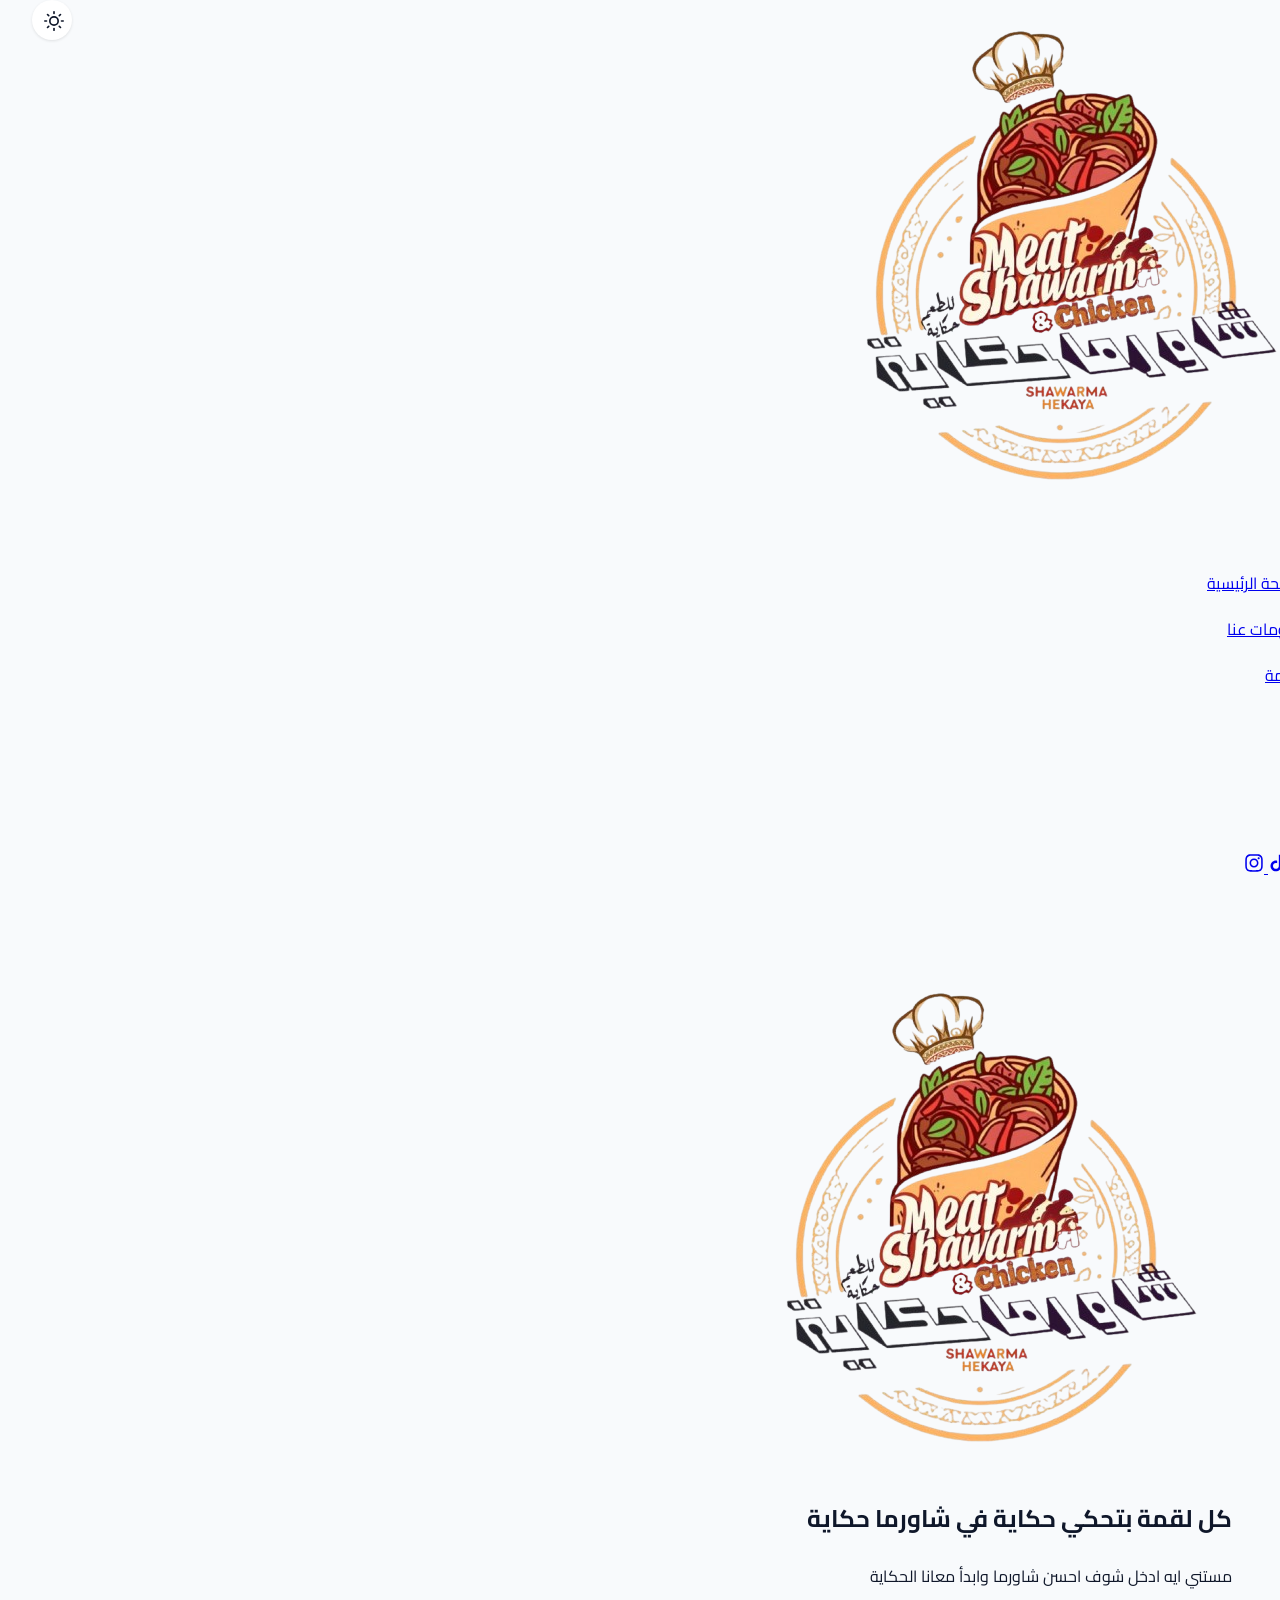
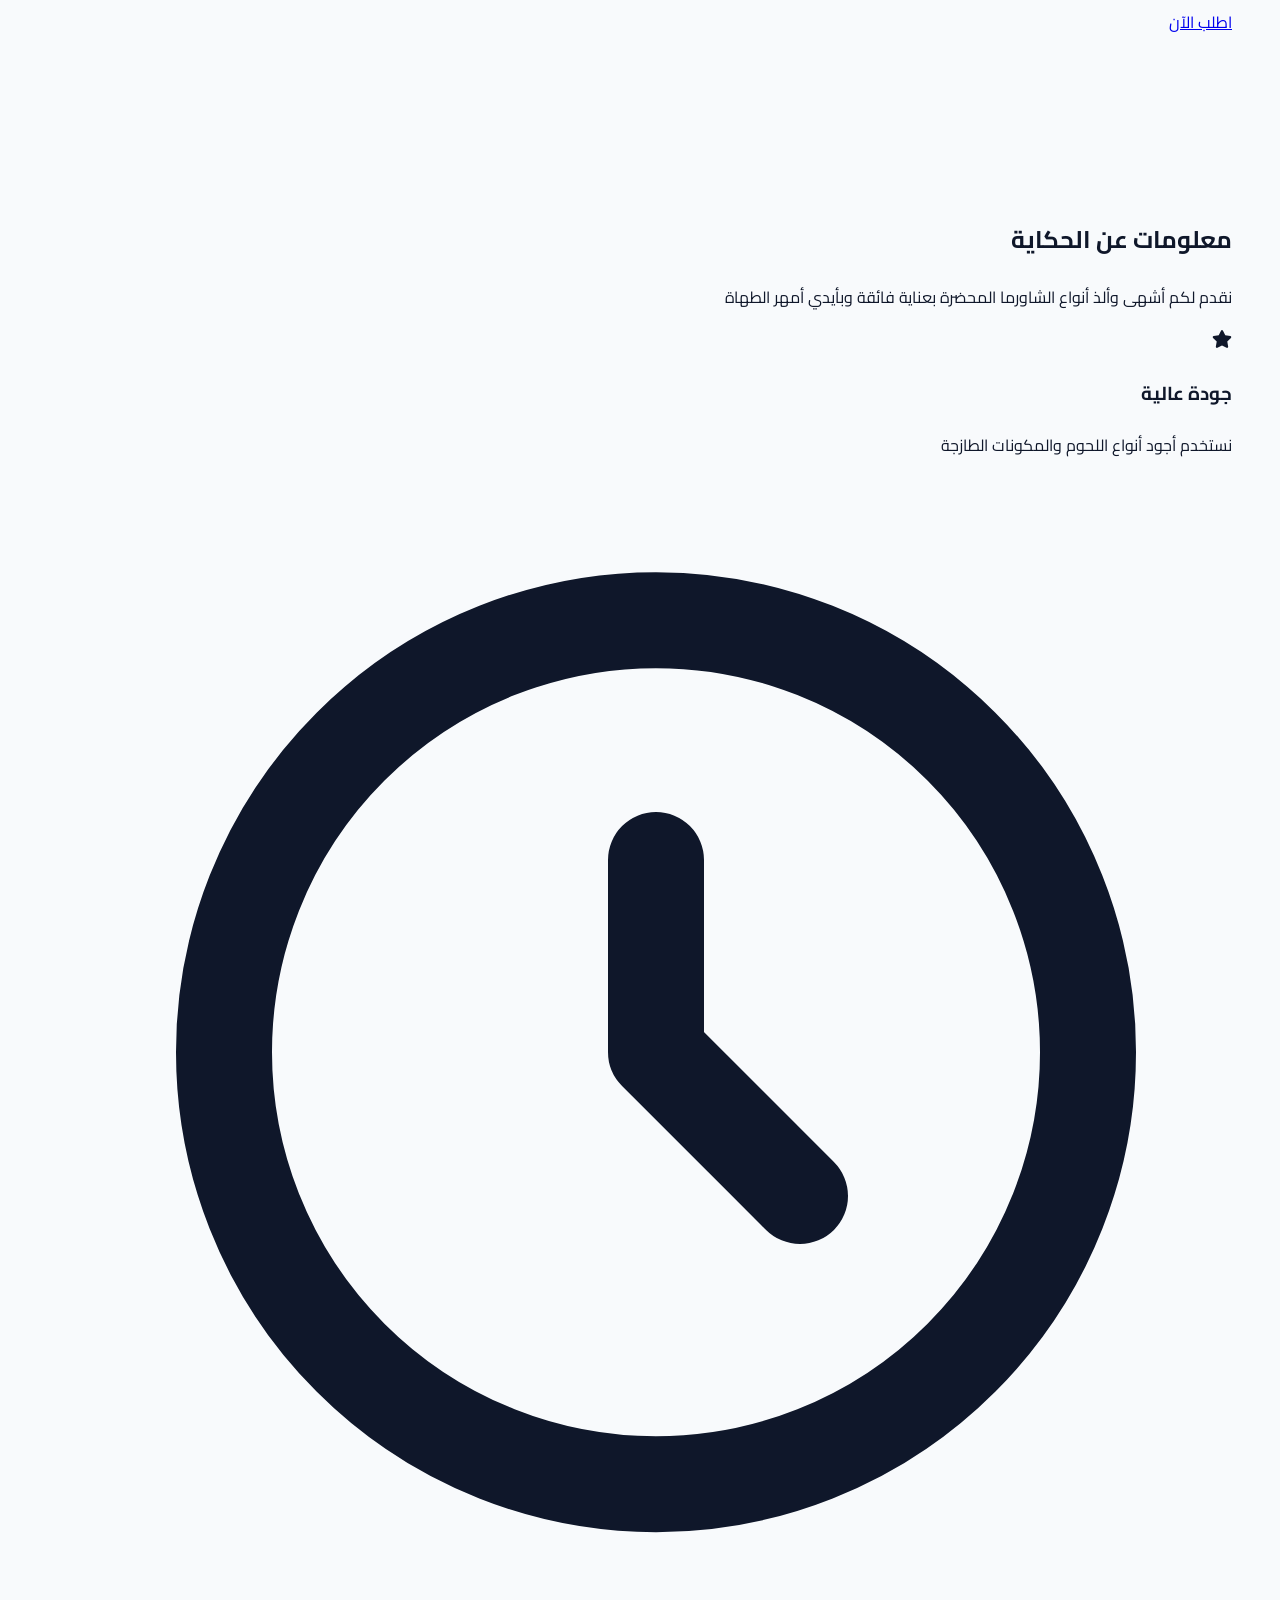
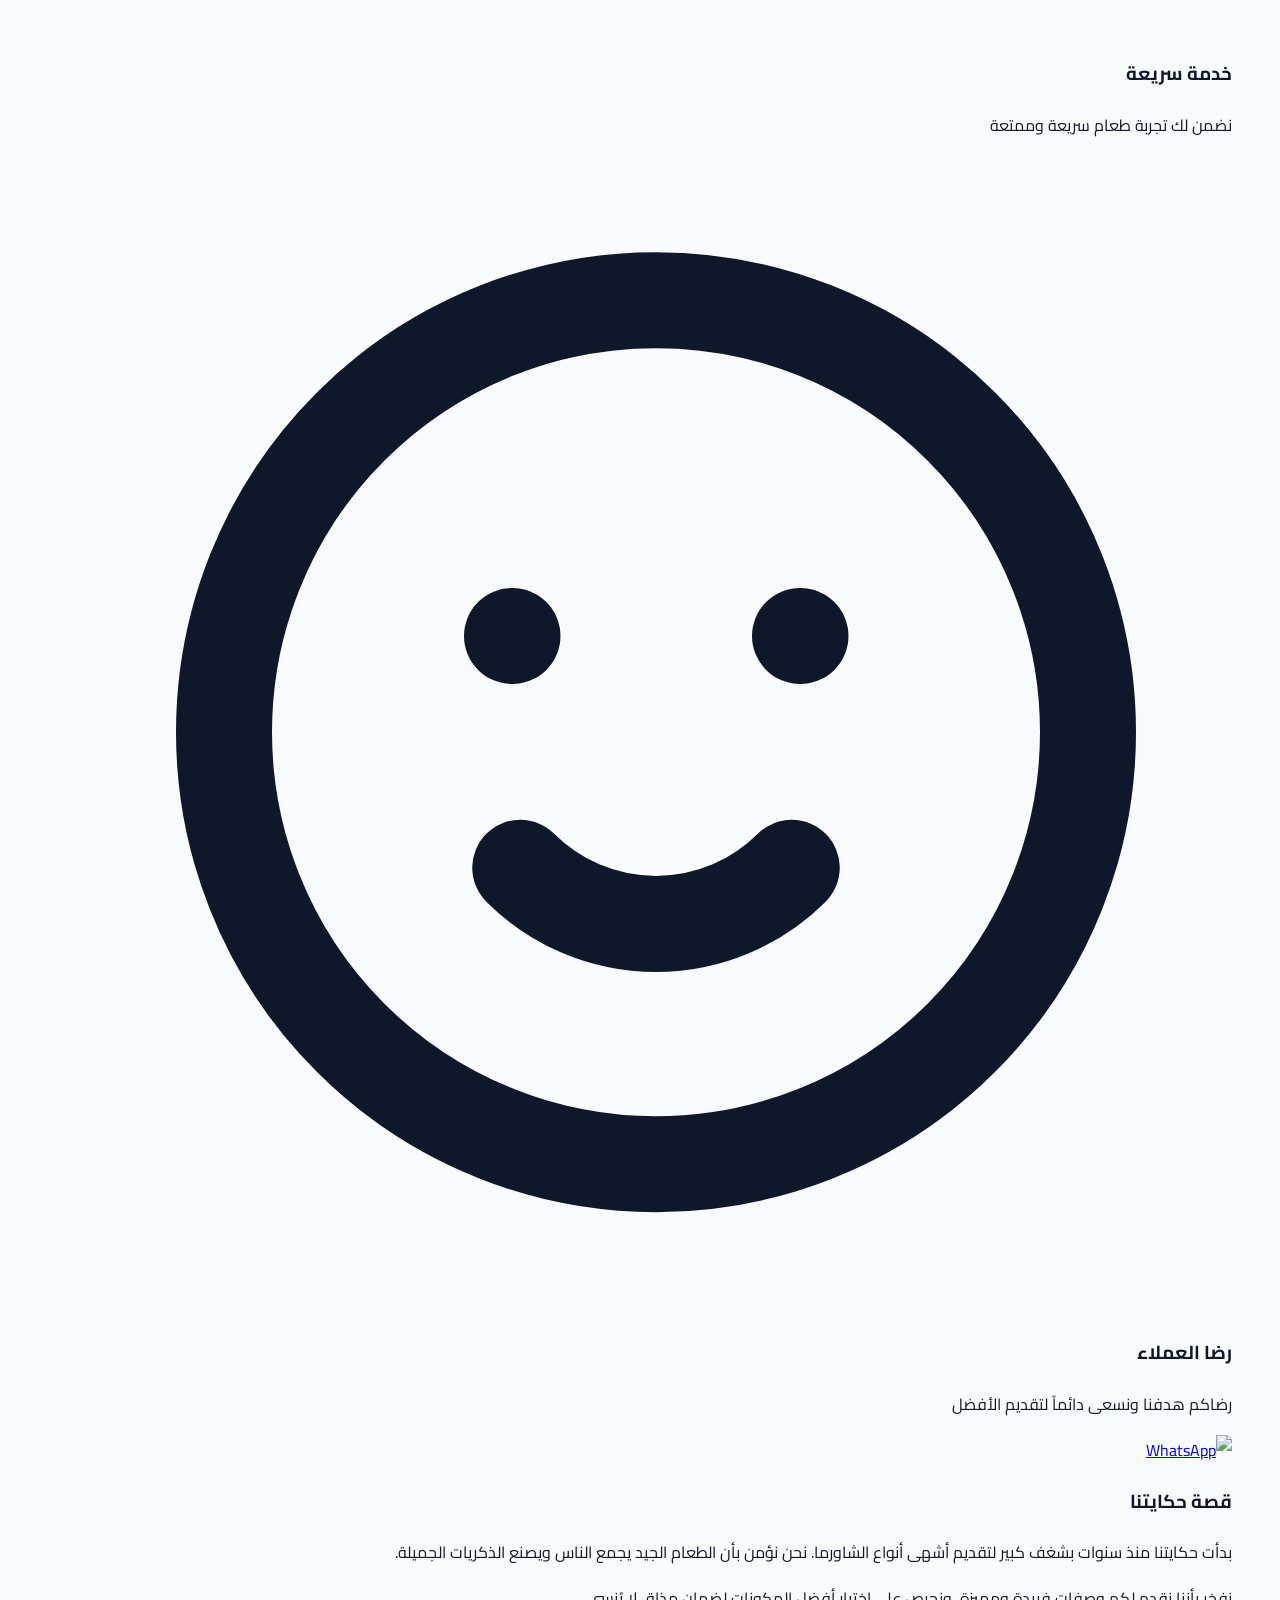
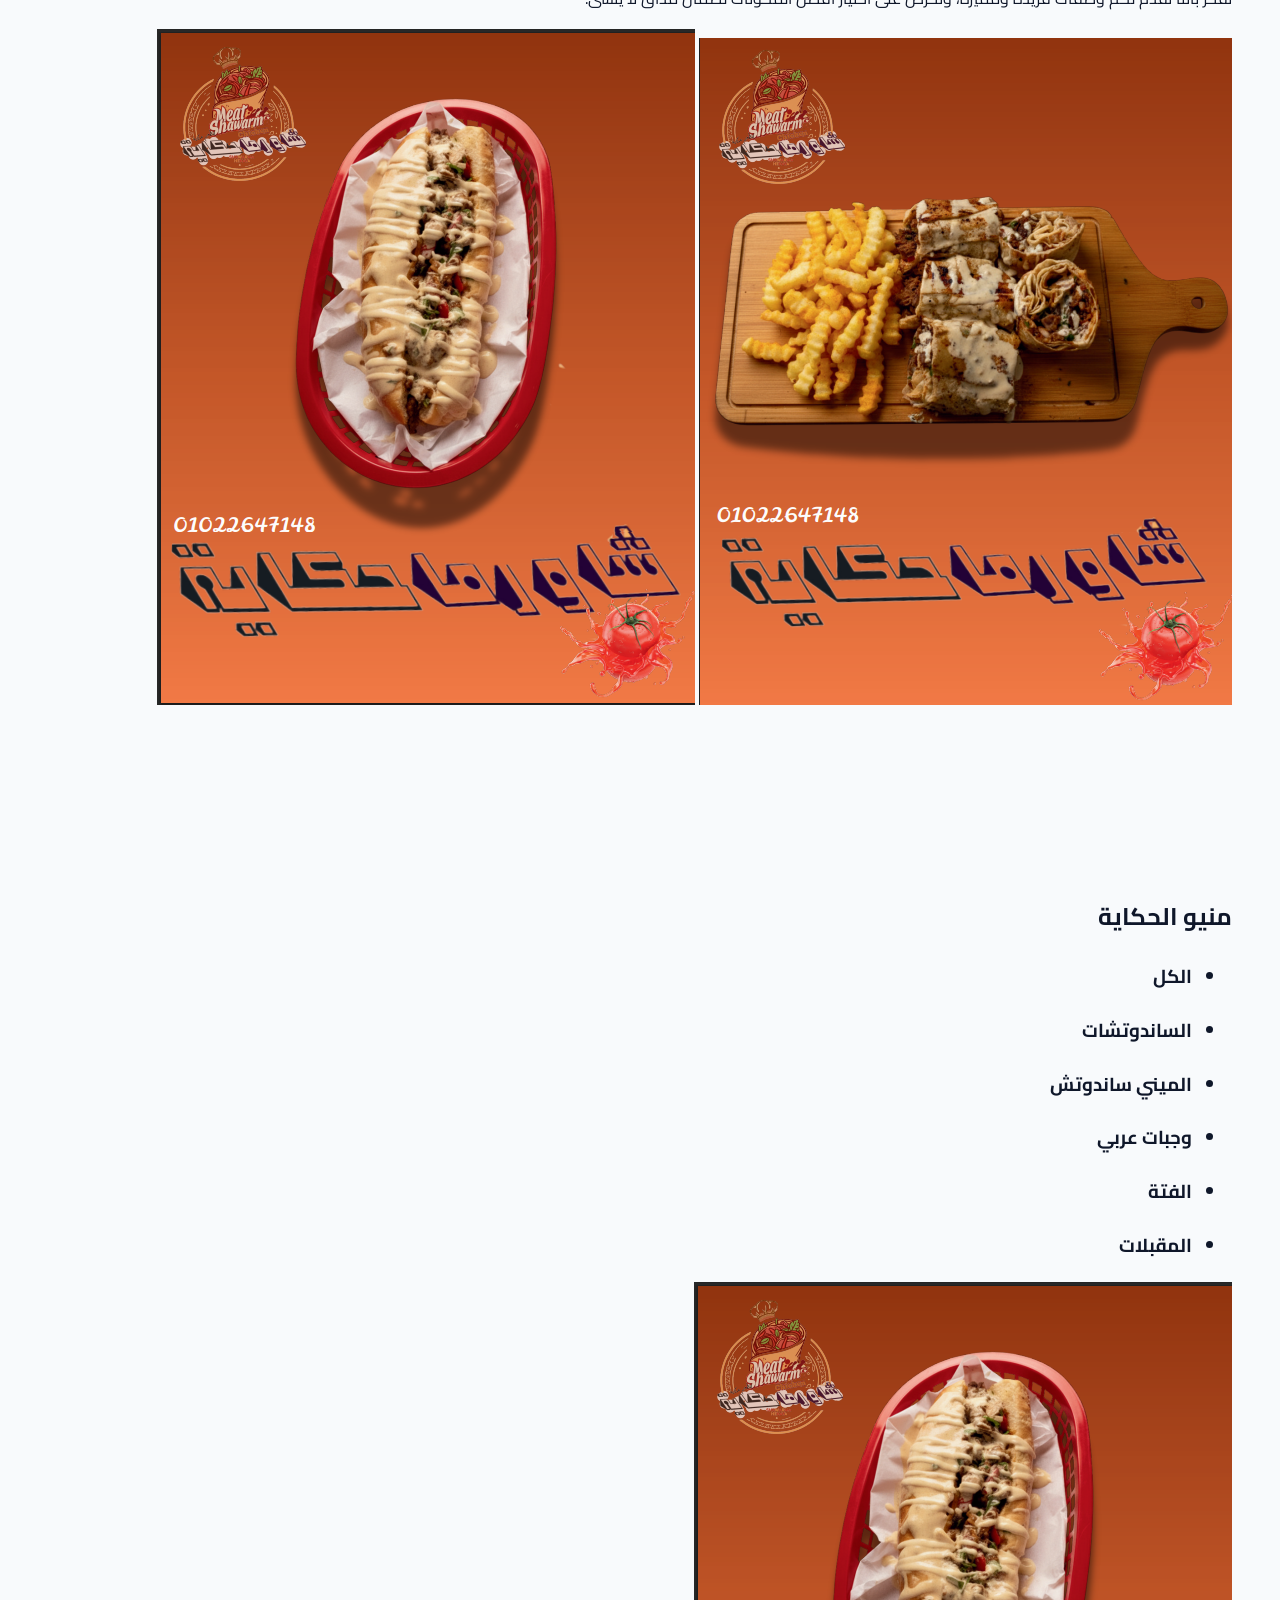
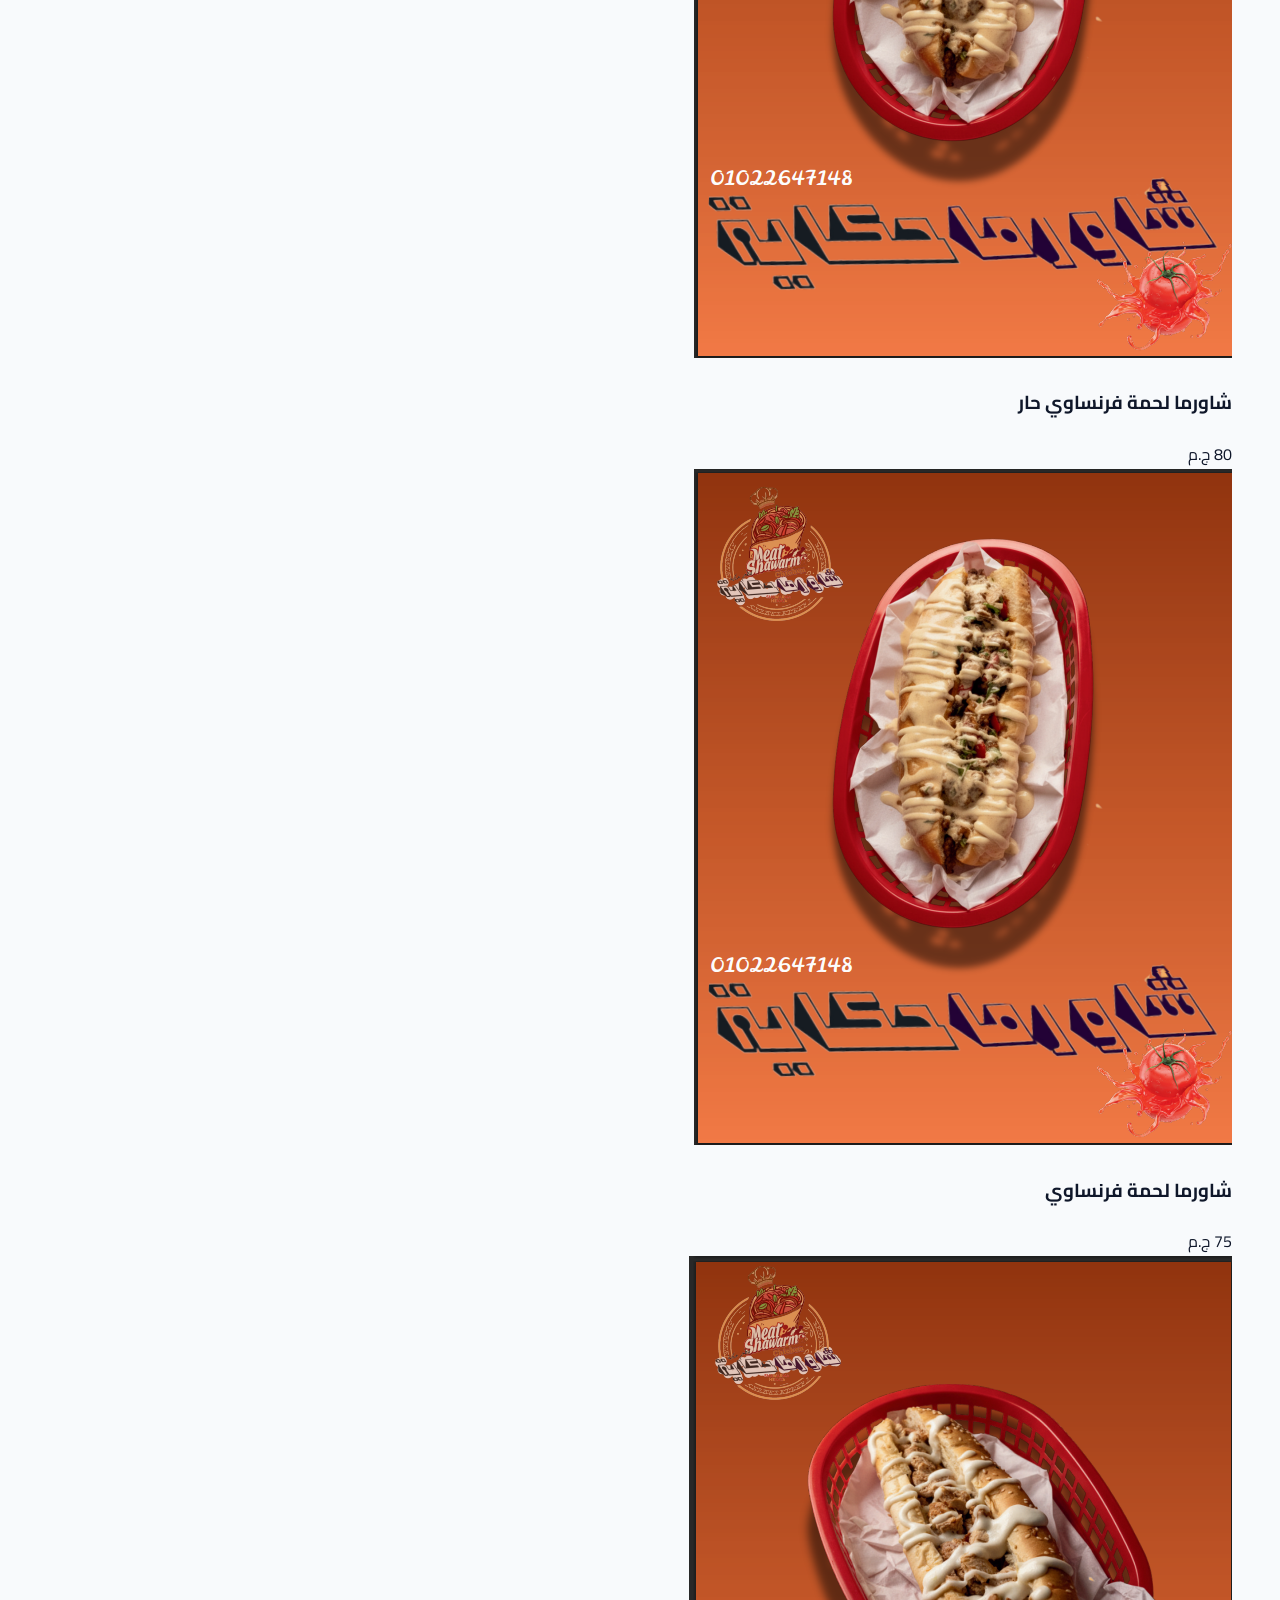
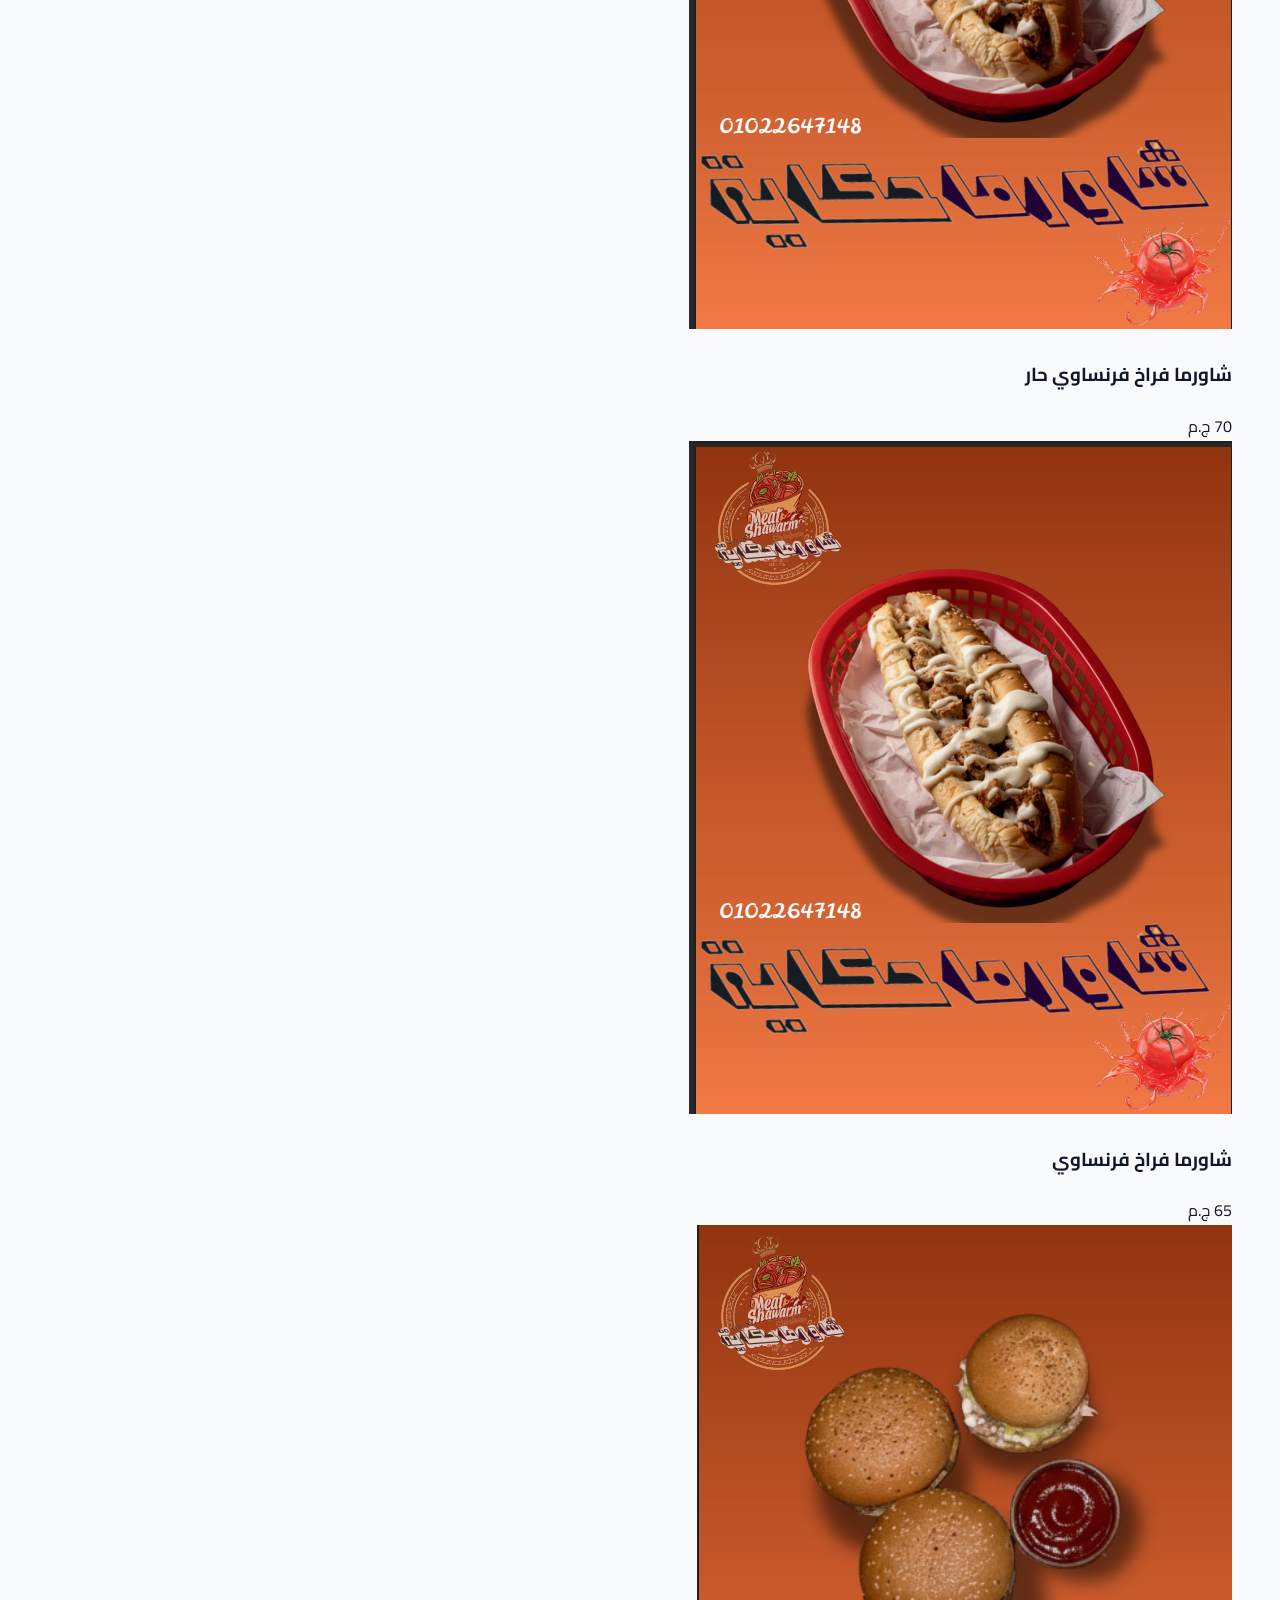
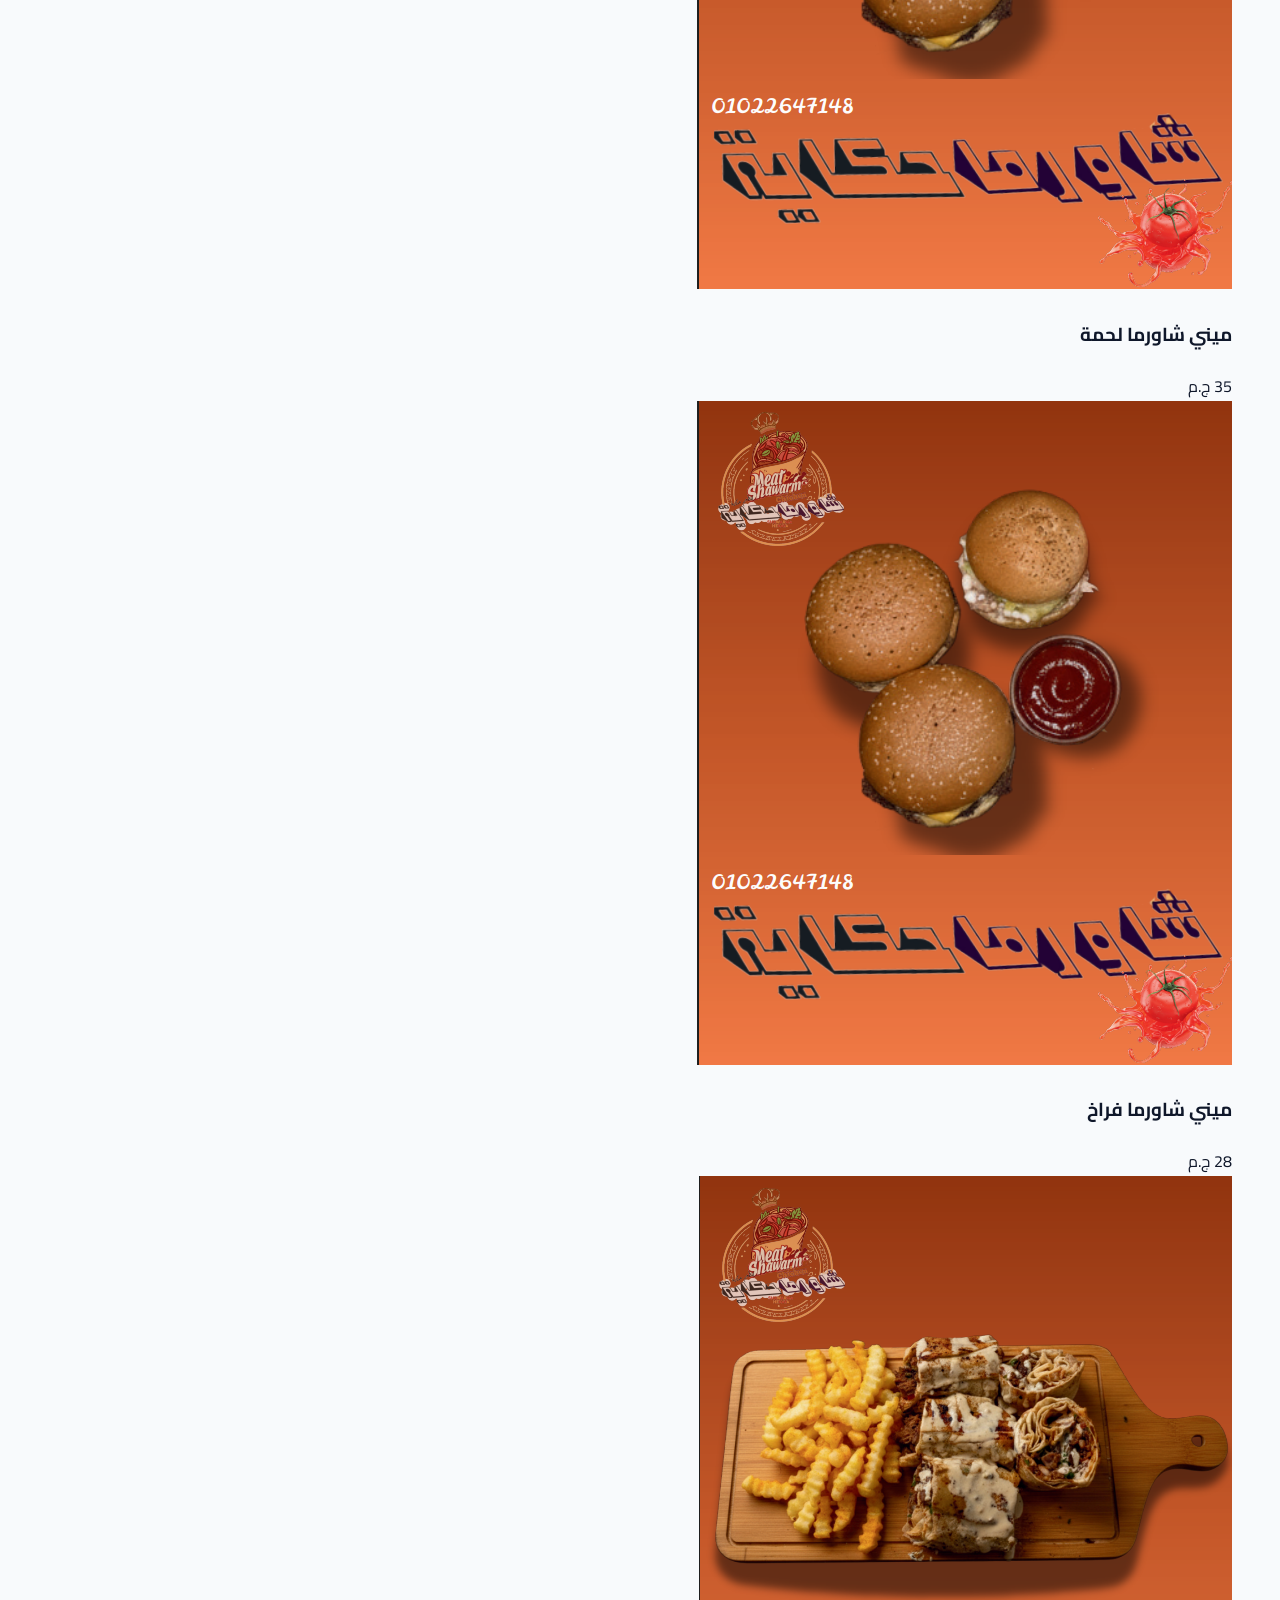
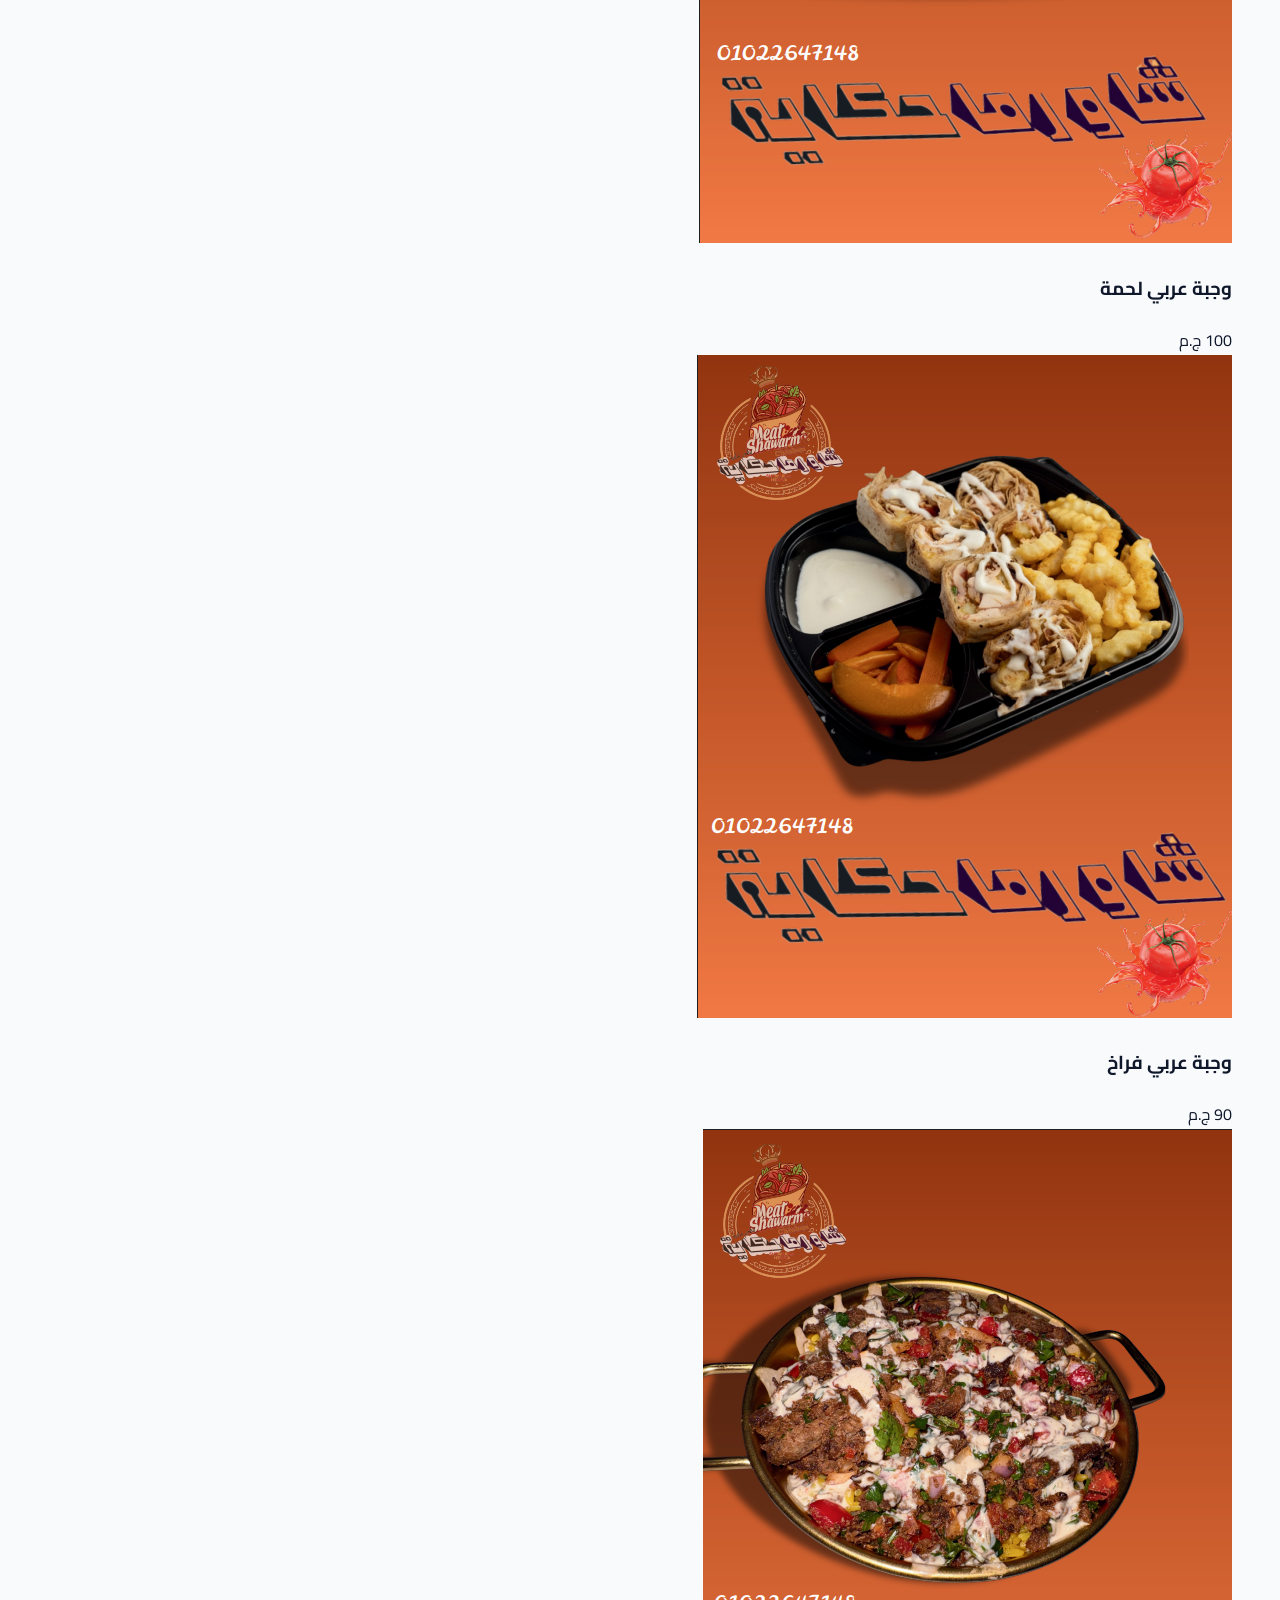
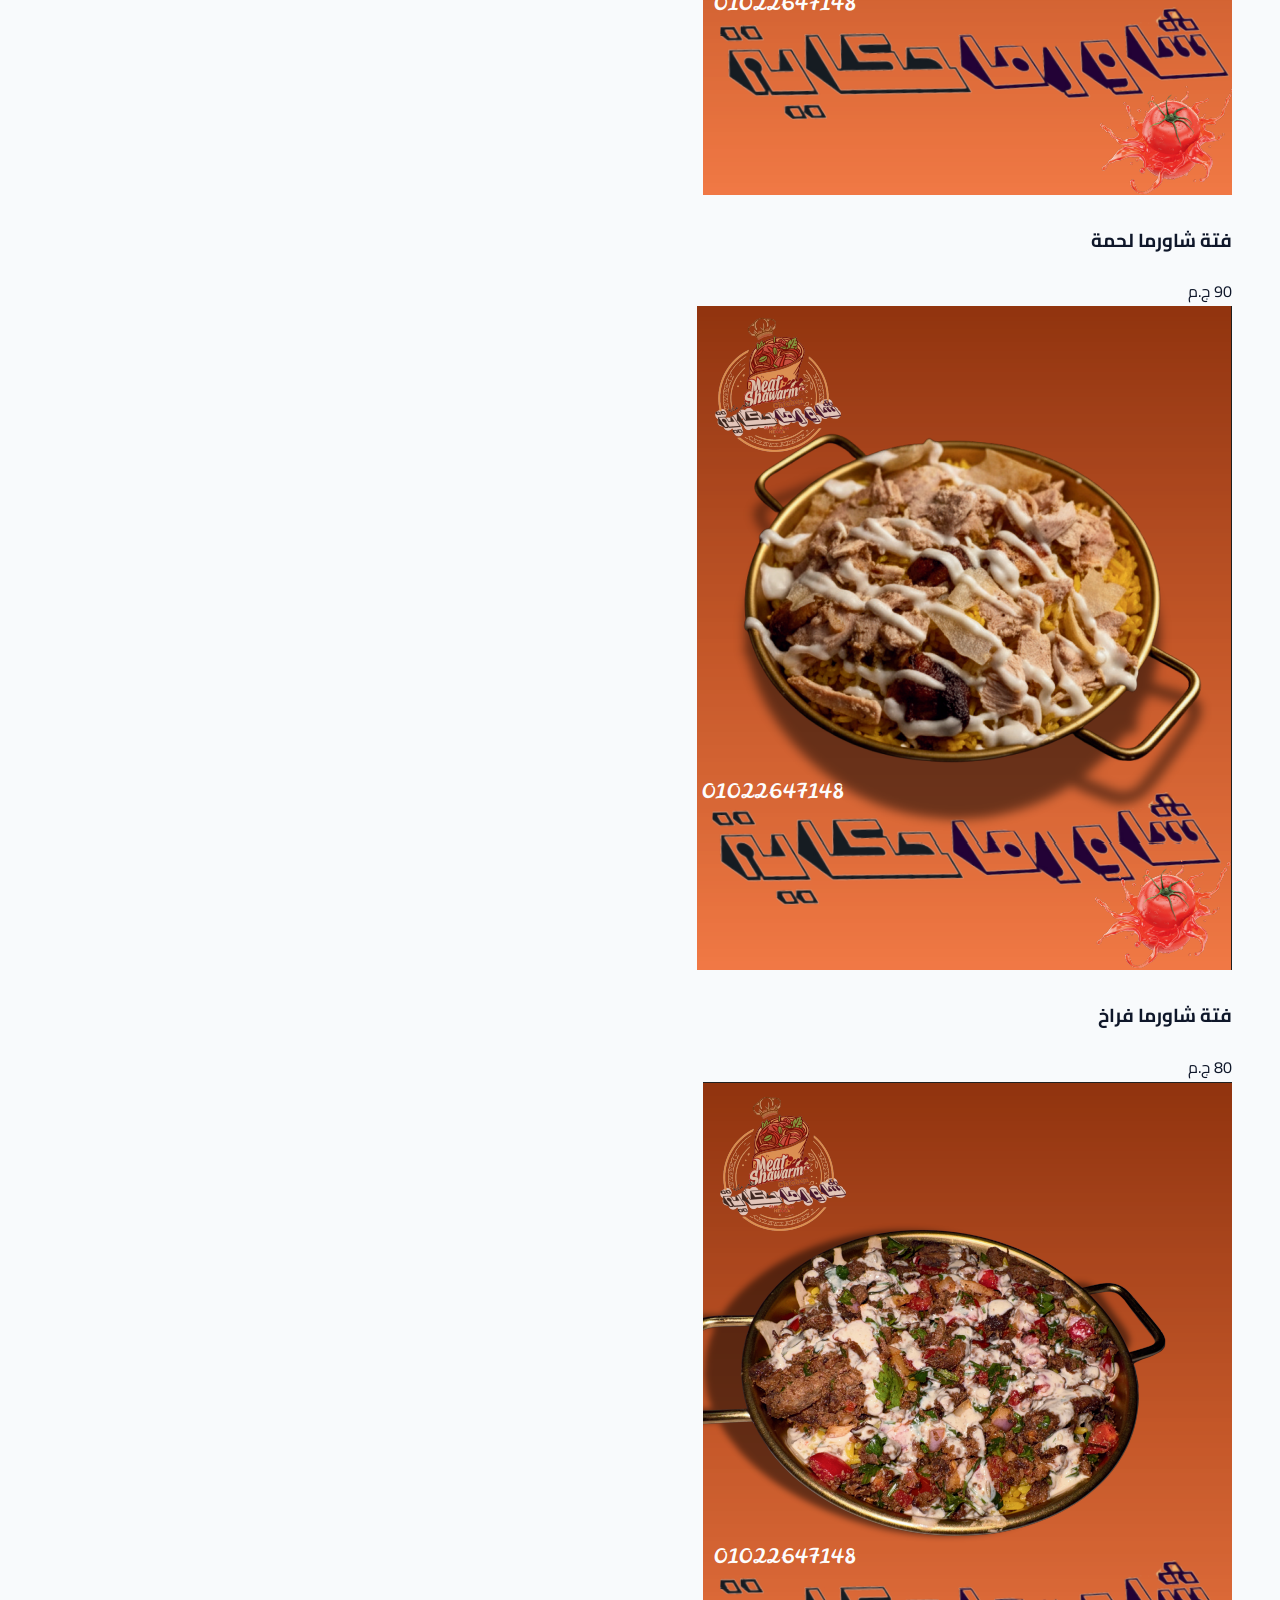
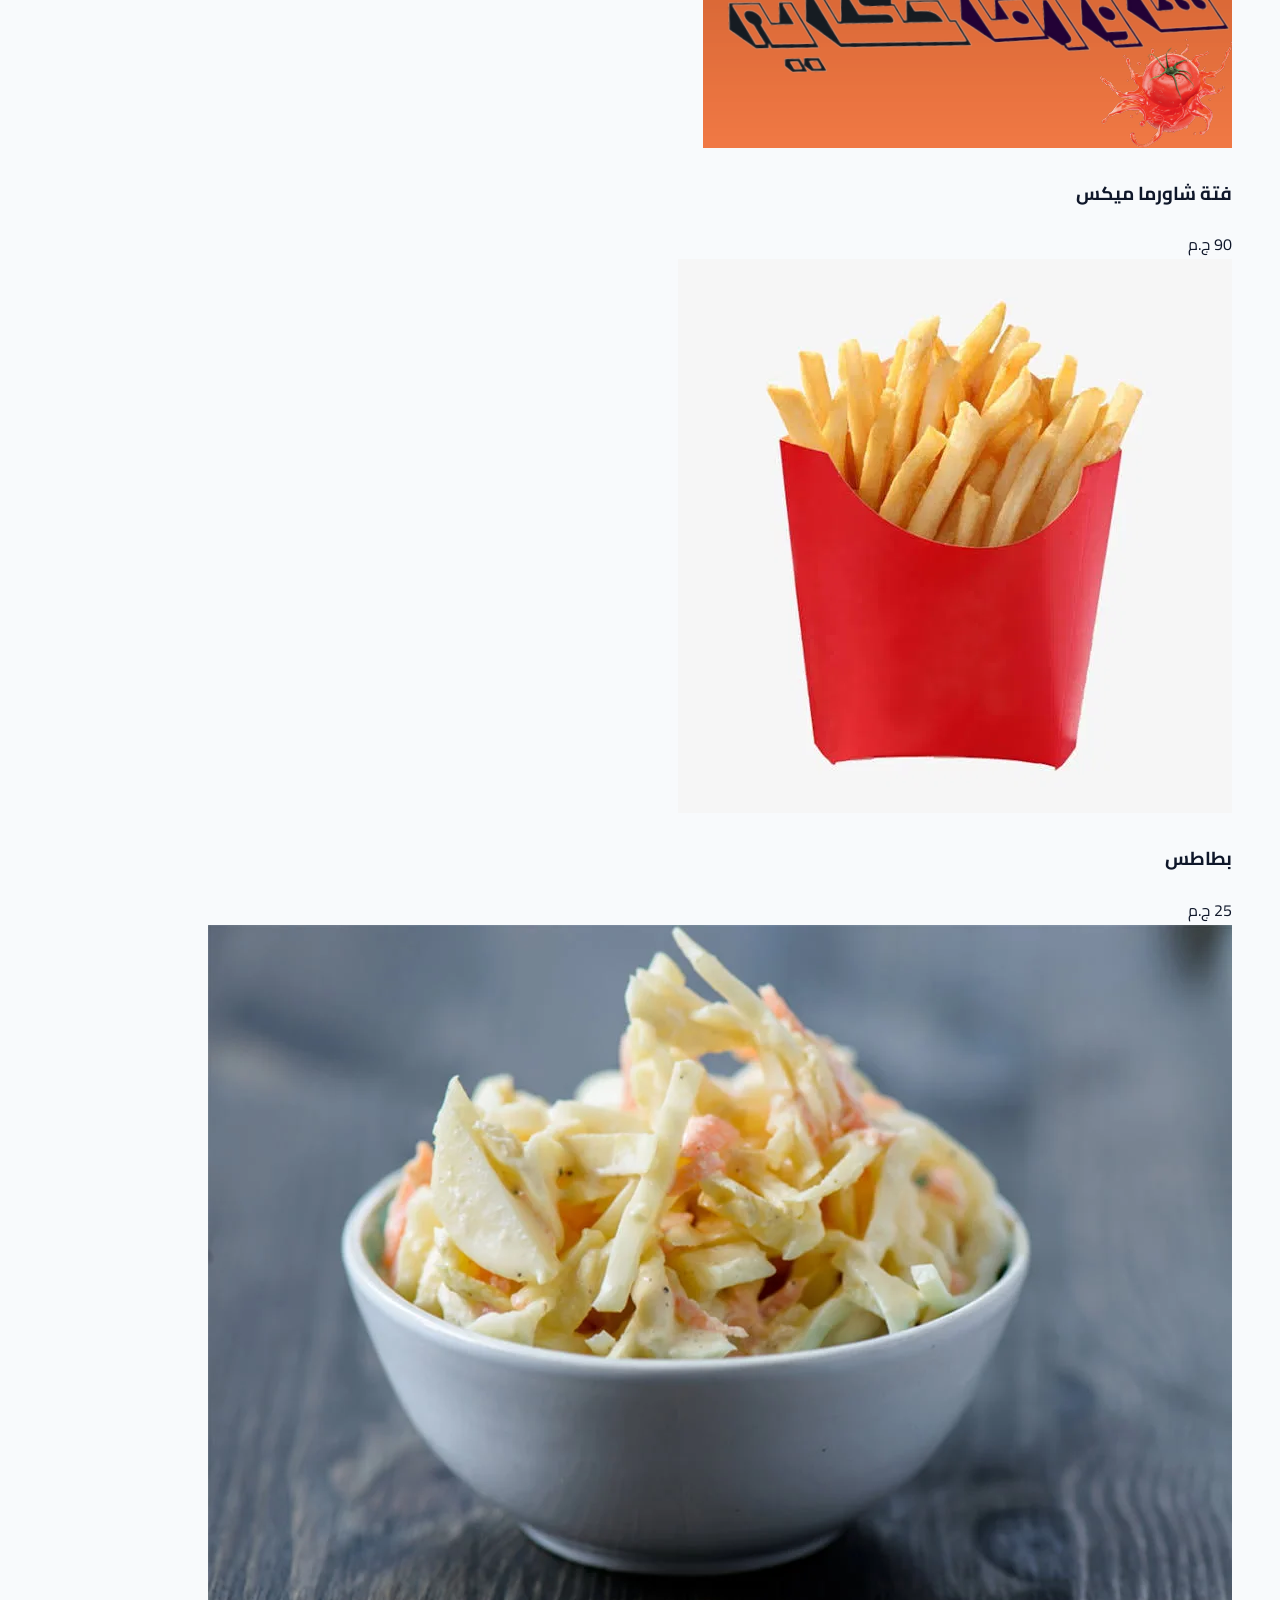
==== commit 52e9bfa1: "file" ====
--- a/index.html
+++ b/index.html
@@ -63,26 +63,29 @@
                     <li><a href="#">الصفحة الرئيسية</a></li>
                     <li><a href="#about">معلومات عنا</a></li>
                     <li><a href="#minu">القائمة</a></li>
-                        <!-- mobile-only social icons (appear inside the opened menu) -->
-                        <li class="md:hidden mt-3">
-                            <div class="flex gap-4 items-center">
-                                <a href="https://www.facebook.com/share/1JqsbubrEW/?mibextid=wwXIfr" target="_blank" aria-label="Facebook">
-                                    <svg stroke="currentColor" fill="currentColor" stroke-width="0" viewBox="0 0 512 512" height="20px" width="20px" xmlns="http://www.w3.org/2000/svg">
-                                        <path d="M504 256C504 119 393 8 256 8S8 119 8 256c0 123.78 90.69 226.38 209.25 245V327.69h-63V256h63v-54.64c0-62.15 37-96.48 93.67-96.48 27.14 0 55.52 4.84 55.52 4.84v61h-31.28c-30.8 0-40.41 19.12-40.41 38.73V256h68.78l-11 71.69h-57.78V501C413.31 482.38 504 379.78 504 256z"></path>
-                                    </svg>
-                                </a>
-                                <a href="https://www.tiktok.com/@shawarma_hekaya?_t=ZS-90zXZeKTZSS&_r=1" target="_blank" aria-label="TikTok">
-                                    <svg stroke="currentColor" fill="currentColor" stroke-width="0" viewBox="0 0 24 24" height="20px" width="20px" xmlns="http://www.w3.org/2000/svg">
-                                        <path d="M16 8.24537V15.5C16 19.0899 13.0899 22 9.5 22C5.91015 22 3 19.0899 3 15.5C3 11.9101 5.91015 9 9.5 9C10.0163 9 10.5185 9.06019 11 9.17393V12.3368C10.5454 12.1208 10.0368 12 9.5 12C7.567 12 6 13.567 6 15.5C6 17.433 7.567 19 9.5 19C11.433 19 13 17.433 13 15.5V2H16C16 4.76142 18.2386 7 21 7V10C19.1081 10 17.3696 9.34328 16 8.24537Z"></path>
-                                    </svg>
-                                </a>
-                                <a href="https://www.instagram.com/shawarma6809?igsh=a3gzenFuMGx6NTFyZQ==" target="_blank" aria-label="Instagram">
-                                    <svg stroke="currentColor" fill="currentColor" stroke-width="0" viewBox="0 0 448 512" height="20px" width="20px" xmlns="http://www.w3.org/2000/svg">
-                                        <path d="M224.1 141c-63.6 0-114.9 51.3-114.9 114.9s51.3 114.9 114.9 114.9S339 319.5 339 255.9 287.7 141 224.1 141zm0 189.6c-41.1 0-74.7-33.5-74.7-74.7s33.5-74.7 74.7-74.7 74.7 33.5 74.7 74.7-33.6 74.7-74.7 74.7zm146.4-194.3c0 14.9-12 26.8-26.8 26.8-14.9 0-26.8-12-26.8-26.8s12-26.8 26.8-26.8 26.8 12 26.8 26.8zm76.1 27.2c-1.7-35.9-9.9-67.7-36.2-93.9-26.2-26.2-58-34.4-93.9-36.2-37-2.1-147.9-2.1-184.9 0-35.8 1.7-67.6 9.9-93.9 36.1s-34.4 58-36.2 93.9c-2.1 37-2.1 147.9 0 184.9 1.7 35.9 9.9 67.7 36.2 93.9s58 34.4 93.9 36.2c37 2.1 147.9 2.1 184.9 0 35.9-1.7 67.7-9.9 93.9-36.2 26.2-26.2 34.4-58 36.2-93.9 2.1-37 2.1-147.8 0-184.8zM398.8 388c-7.8 19.6-22.9 34.7-42.6 42.6-29.5 11.7-99.5 9-132.1 9s-102.7 2.6-132.1-9c-19.6-7.8-34.7-22.9-42.6-42.6-11.7-29.5-9-99.5-9-132.1s-2.6-102.7 9-132.1c7.8-19.6 22.9-34.7 42.6-42.6 29.5-11.7 99.5-9 132.1-9s102.7-2.6 132.1 9c19.6 7.8 34.7 22.9 42.6 42.6 11.7 29.5 9 99.5 9 132.1s2.7 102.7-9 132.1zM398.8 388c-7.8 19.6-22.9 34.7-42.6 42.6-29.5 11.7-99.5 9-132.1 9s-102.7 2.6-132.1-9c-19.6-7.8-34.7-22.9-42.6-42.6-11.7-29.5-9-99.5-9-132.1s-2.6-102.7 9-132.1c7.8-19.6 22.9-34.7 42.6-42.6 29.5-11.7 99.5-9 132.1-9s102.7-2.6 132.1 9c19.6 7.8 34.7 22.9 42.6 42.6 11.7 29.5 9 99.5 9 132.1s2.7 102.7-9 132.1z"></path>
-                                    </svg>
-                                </a>
-                            </div>
-                        </li>
+                    <!-- mobile-only social icons (appear inside the opened menu) -->
+                    <li class="md:hidden mt-3">
+                        <div class="flex gap-4 items-center">
+                            <a href="https://www.facebook.com/share/1JqsbubrEW/?mibextid=wwXIfr" target="_blank" aria-label="Facebook">
+                                <svg stroke="currentColor" fill="currentColor" stroke-width="0" viewBox="0 0 512 512" height="20px" width="20px" xmlns="http://www.w3.org/2000/svg">
+                                    <path
+                                        d="M504 256C504 119 393 8 256 8S8 119 8 256c0 123.78 90.69 226.38 209.25 245V327.69h-63V256h63v-54.64c0-62.15 37-96.48 93.67-96.48 27.14 0 55.52 4.84 55.52 4.84v61h-31.28c-30.8 0-40.41 19.12-40.41 38.73V256h68.78l-11 71.69h-57.78V501C413.31 482.38 504 379.78 504 256z"></path>
+                                </svg>
+                            </a>
+                            <a href="https://www.tiktok.com/@shawarma_hekaya?_t=ZS-90zXZeKTZSS&_r=1" target="_blank" aria-label="TikTok">
+                                <svg stroke="currentColor" fill="currentColor" stroke-width="0" viewBox="0 0 24 24" height="20px" width="20px" xmlns="http://www.w3.org/2000/svg">
+                                    <path
+                                        d="M16 8.24537V15.5C16 19.0899 13.0899 22 9.5 22C5.91015 22 3 19.0899 3 15.5C3 11.9101 5.91015 9 9.5 9C10.0163 9 10.5185 9.06019 11 9.17393V12.3368C10.5454 12.1208 10.0368 12 9.5 12C7.567 12 6 13.567 6 15.5C6 17.433 7.567 19 9.5 19C11.433 19 13 17.433 13 15.5V2H16C16 4.76142 18.2386 7 21 7V10C19.1081 10 17.3696 9.34328 16 8.24537Z"></path>
+                                </svg>
+                            </a>
+                            <a href="https://www.instagram.com/shawarma6809?igsh=a3gzenFuMGx6NTFyZQ==" target="_blank" aria-label="Instagram">
+                                <svg stroke="currentColor" fill="currentColor" stroke-width="0" viewBox="0 0 448 512" height="20px" width="20px" xmlns="http://www.w3.org/2000/svg">
+                                    <path
+                                        d="M224.1 141c-63.6 0-114.9 51.3-114.9 114.9s51.3 114.9 114.9 114.9S339 319.5 339 255.9 287.7 141 224.1 141zm0 189.6c-41.1 0-74.7-33.5-74.7-74.7s33.5-74.7 74.7-74.7 74.7 33.5 74.7 74.7-33.6 74.7-74.7 74.7zm146.4-194.3c0 14.9-12 26.8-26.8 26.8-14.9 0-26.8-12-26.8-26.8s12-26.8 26.8-26.8 26.8 12 26.8 26.8zm76.1 27.2c-1.7-35.9-9.9-67.7-36.2-93.9-26.2-26.2-58-34.4-93.9-36.2-37-2.1-147.9-2.1-184.9 0-35.8 1.7-67.6 9.9-93.9 36.1s-34.4 58-36.2 93.9c-2.1 37-2.1 147.9 0 184.9 1.7 35.9 9.9 67.7 36.2 93.9s58 34.4 93.9 36.2c37 2.1 147.9 2.1 184.9 0 35.9-1.7 67.7-9.9 93.9-36.2 26.2-26.2 34.4-58 36.2-93.9 2.1-37 2.1-147.8 0-184.8zM398.8 388c-7.8 19.6-22.9 34.7-42.6 42.6-29.5 11.7-99.5 9-132.1 9s-102.7 2.6-132.1-9c-19.6-7.8-34.7-22.9-42.6-42.6-11.7-29.5-9-99.5-9-132.1s-2.6-102.7 9-132.1c7.8-19.6 22.9-34.7 42.6-42.6 29.5-11.7 99.5-9 132.1-9s102.7-2.6 132.1 9c19.6 7.8 34.7 22.9 42.6 42.6 11.7 29.5 9 99.5 9 132.1s2.7 102.7-9 132.1zM398.8 388c-7.8 19.6-22.9 34.7-42.6 42.6-29.5 11.7-99.5 9-132.1 9s-102.7 2.6-132.1-9c-19.6-7.8-34.7-22.9-42.6-42.6-11.7-29.5-9-99.5-9-132.1s-2.6-102.7 9-132.1c7.8-19.6 22.9-34.7 42.6-42.6 29.5-11.7 99.5-9 132.1-9s102.7-2.6 132.1 9c19.6 7.8 34.7 22.9 42.6 42.6 11.7 29.5 9 99.5 9 132.1s2.7 102.7-9 132.1z"></path>
+                                </svg>
+                            </a>
+                        </div>
+                    </li>
                 </ul>
             </nav>
             <div class="social-media hidden md:flex gap-4">
@@ -133,12 +136,18 @@
                 <div class="grid grid-cols-1 md:grid-cols-3 gap-8 mb-16">
                     <div class="card text-center p-6 rounded-lg bg-amber-50 shadow-sm">
                         <div class="w-16 h-16 bg-amber-100 rounded-full flex items-center justify-center mx-auto mb-4">
-                        <svg class="w-8 h-8 text-amber-600" stroke="currentColor" fill="currentColor" stroke-width="0" viewBox="0 0 576 512" height="20px" width="20px"
-                            xmlns="http://www.w3.org/2000/svg">
-                            <path
-                                d="M259.3 17.8L194 150.2 47.9 171.5c-26.2 3.8-36.7 36.1-17.7 54.6l105.7 103-25 145.5c-4.5 26.3 23.2 46 46.4 33.7L288 439.6l130.7 68.7c23.2 12.2 50.9-7.4 46.4-33.7l-25-145.5 105.7-103c19-18.5 8.5-50.8-17.7-54.6L382 150.2 316.7 17.8c-11.7-23.6-45.6-23.9-57.4 0z">
-                            </path>
-                        </svg>
+                            <svg
+                                class="w-8 h-8 text-amber-600"
+                                stroke="currentColor"
+                                fill="currentColor"
+                                stroke-width="0"
+                                viewBox="0 0 576 512"
+                                height="20px"
+                                width="20px"
+                                xmlns="http://www.w3.org/2000/svg">
+                                <path
+                                    d="M259.3 17.8L194 150.2 47.9 171.5c-26.2 3.8-36.7 36.1-17.7 54.6l105.7 103-25 145.5c-4.5 26.3 23.2 46 46.4 33.7L288 439.6l130.7 68.7c23.2 12.2 50.9-7.4 46.4-33.7l-25-145.5 105.7-103c19-18.5 8.5-50.8-17.7-54.6L382 150.2 316.7 17.8c-11.7-23.6-45.6-23.9-57.4 0z"></path>
+                            </svg>
                         </div>
                         <h3 class="text-xl font-bold mb-2">جودة عالية</h3>
                         <p class="text-gray-600">نستخدم أجود أنواع اللحوم والمكونات الطازجة</p>
@@ -173,24 +182,10 @@
                         <h3 class="text-2xl font-bold mb-4">قصة <span class="text-amber-600">حكايتنا</span></h3>
                         <p class="text-gray-600 mb-4">بدأت حكايتنا منذ سنوات بشغف كبير لتقديم أشهى أنواع الشاورما. نحن نؤمن بأن الطعام الجيد يجمع الناس ويصنع الذكريات الجميلة.</p>
                         <p class="text-gray-600 mb-4">نفخر بأننا نقدم لكم وصفات فريدة ومميزة، ونحرص على اختيار أفضل المكونات لضمان مذاق لا يُنسى.</p>
-                        <div class="flex gap-4 mt-6">
-                            <div class="text-center">
-                                <span class="block text-3xl font-bold text-amber-600">10+</span>
-                                <span class="span-abouttext-gray-600">سنوات خبرة</span>
-                            </div>
-                            <div class="text-center">
-                                <span class="block text-3xl font-bold text-amber-600">1000+</span>
-                                <span class="span-abouttext-gray-600">عميل سعيد</span>
-                            </div>
-                            <div class="text-center">
-                                <span class="block text-3xl font-bold text-amber-600">5</span>
-                                <span class="span-abouttext-gray-600">فروع</span>
-                            </div>
-                        </div>
                     </div>
                     <div class="grid grid-cols-2 gap-4">
-                        <img src="./assists/image/sh1.jpg" alt="صورة المطعم" class="rounded-lg shadow-md w-full h-48 object-cover" />
-                        <img src="./assists/image/sh2.jpg" alt="طبق شاورما" class="rounded-lg shadow-md w-full h-48 object-cover" />
+                        <img src="./assists/image/وجبه عربي لحمه.png" alt="صورة المطعم" class="rounded-lg shadow-md w-full h-48 object-cover" />
+                        <img src="./assists/image/shawrma1.png" alt="طبق شاورما" class="rounded-lg shadow-md w-full h-48 object-cover" />
                     </div>
                 </div>
             </div>
@@ -203,13 +198,10 @@
                 </div>
                 <div class="header-filter text-center mb-8">
                     <div class="filter-controls flex flex-col md:flex-row items-center justify-between gap-4">
-    
                         <ul id="categoryList" class="categories flex flex-wrap gap-4 justify-center items-center"></ul>
                     </div>
                 </div>
-                <div class="minu-container grid grid-cols-1 md:grid-cols-2 lg:grid-cols-3 gap-4">
-            
-                </div>
+                <div class="minu-container grid grid-cols-1 md:grid-cols-2 lg:grid-cols-3 gap-4"></div>
             </div>
         </section>
         <!-- Cart floating button -->
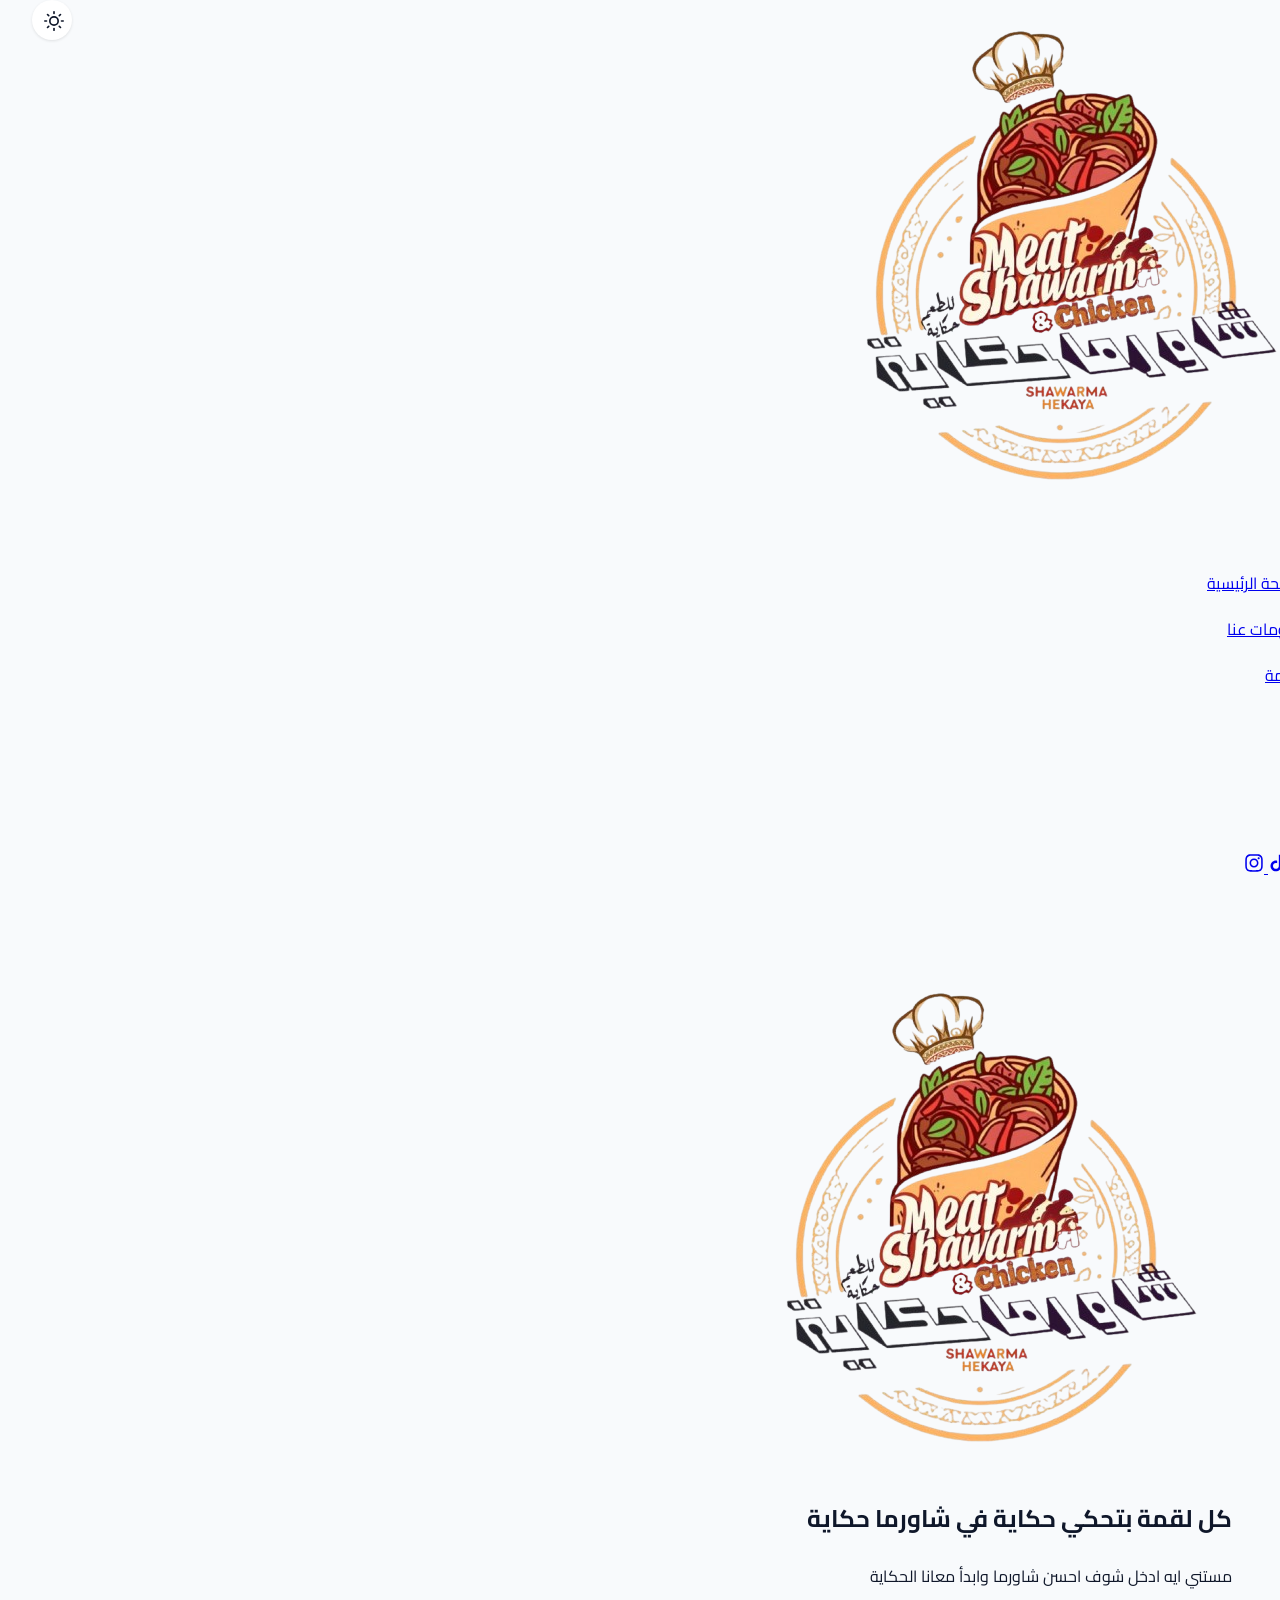
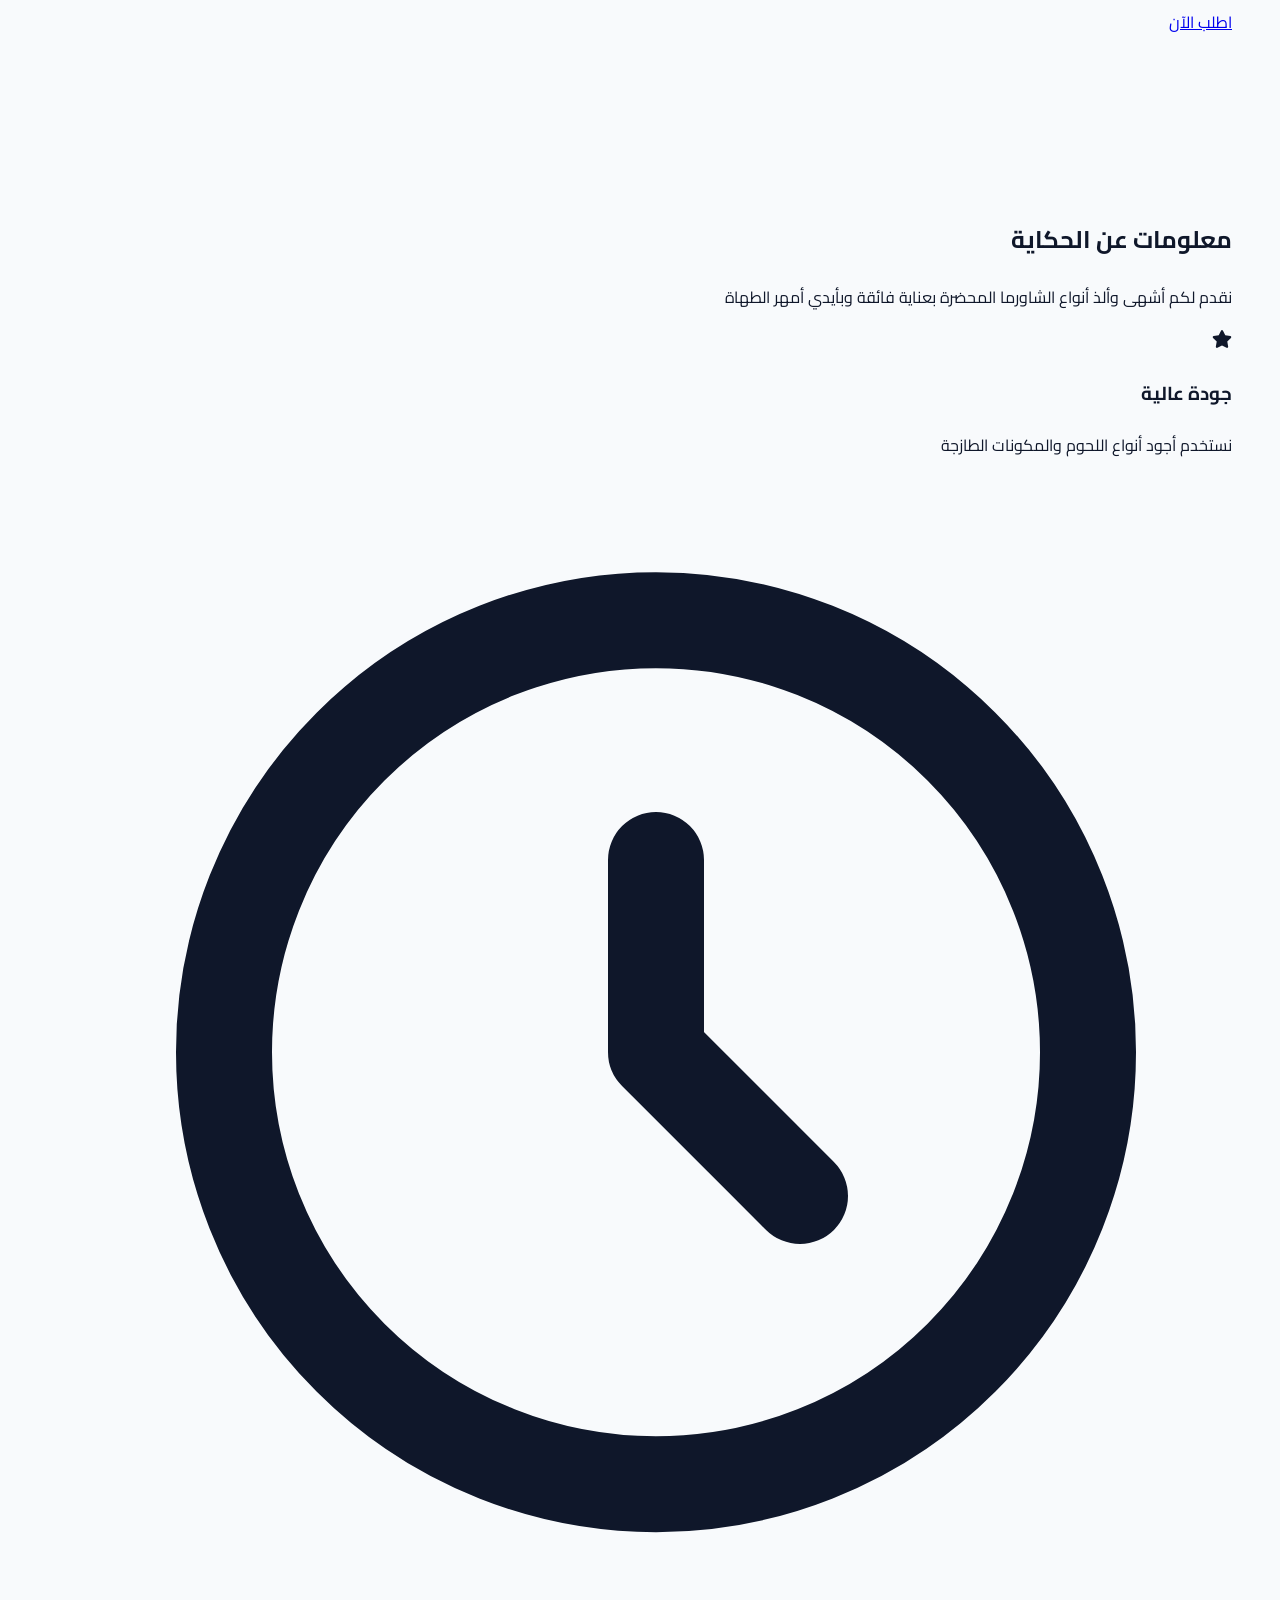
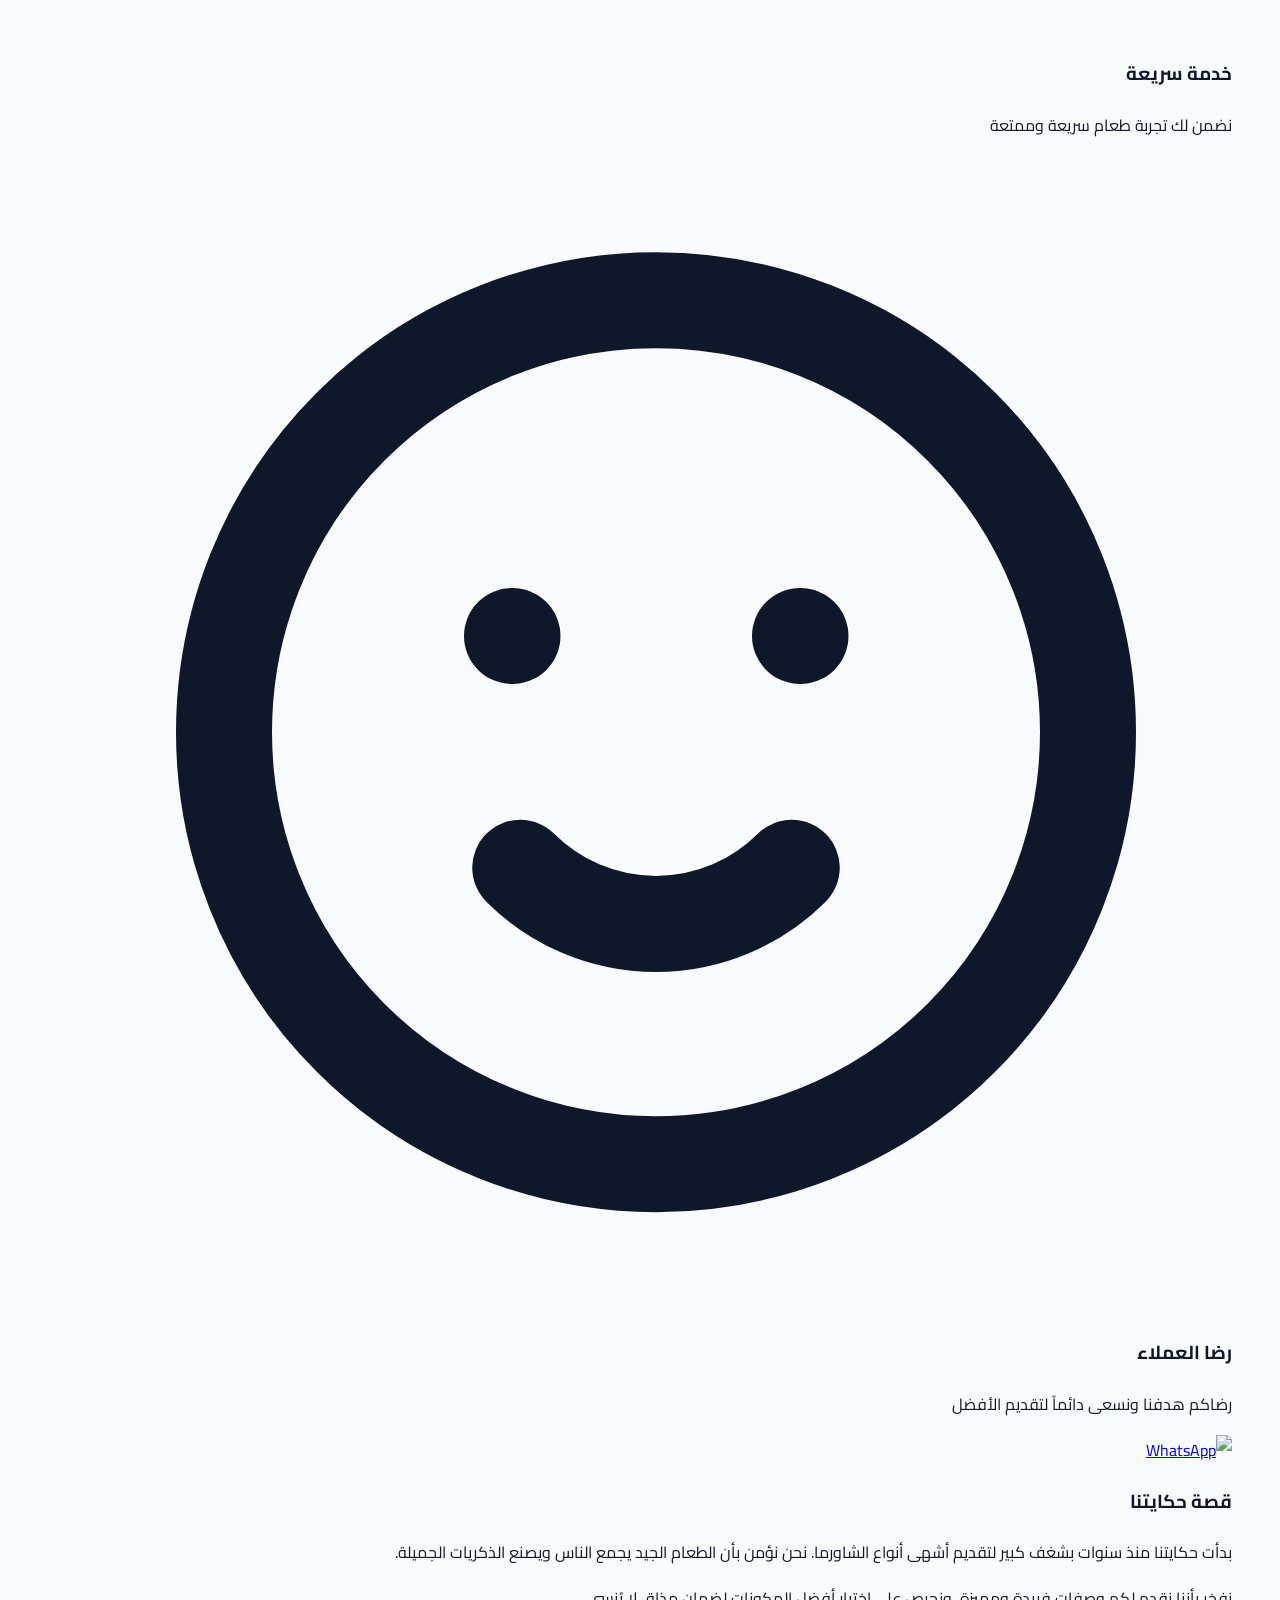
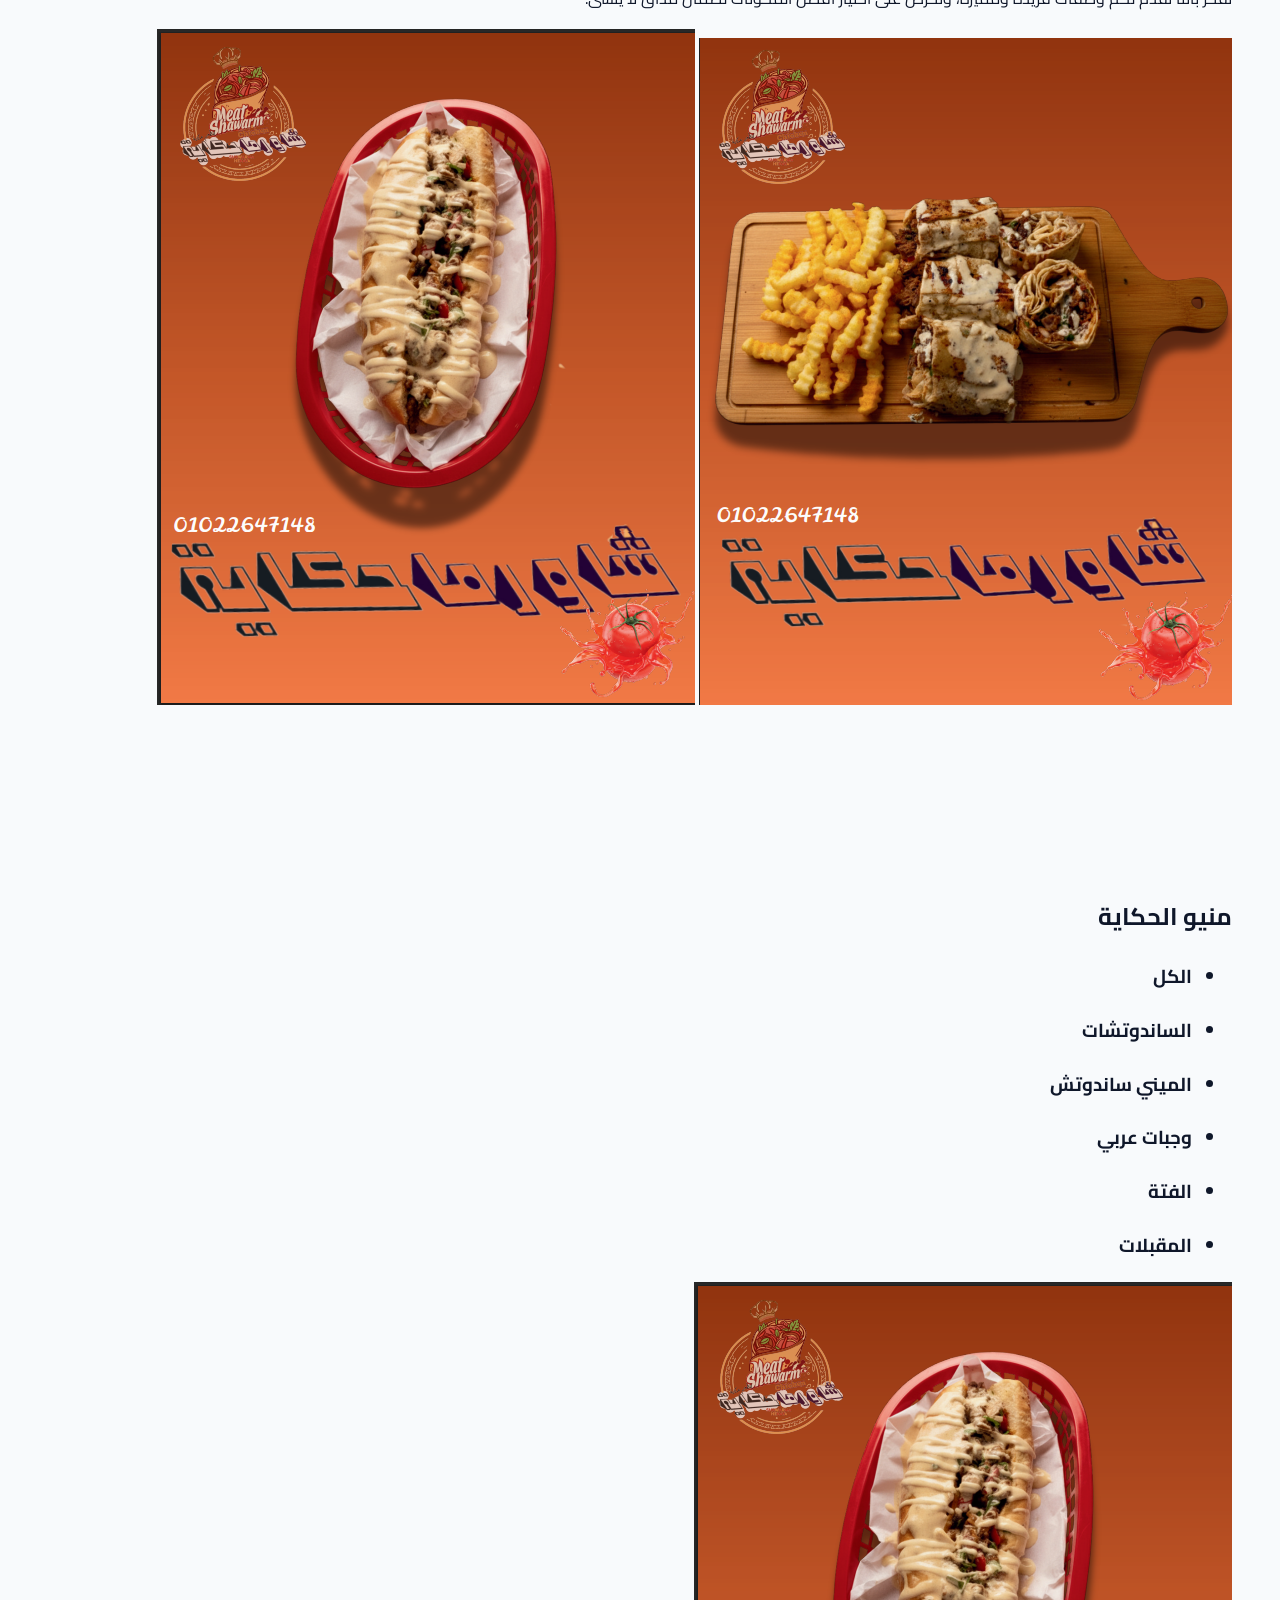
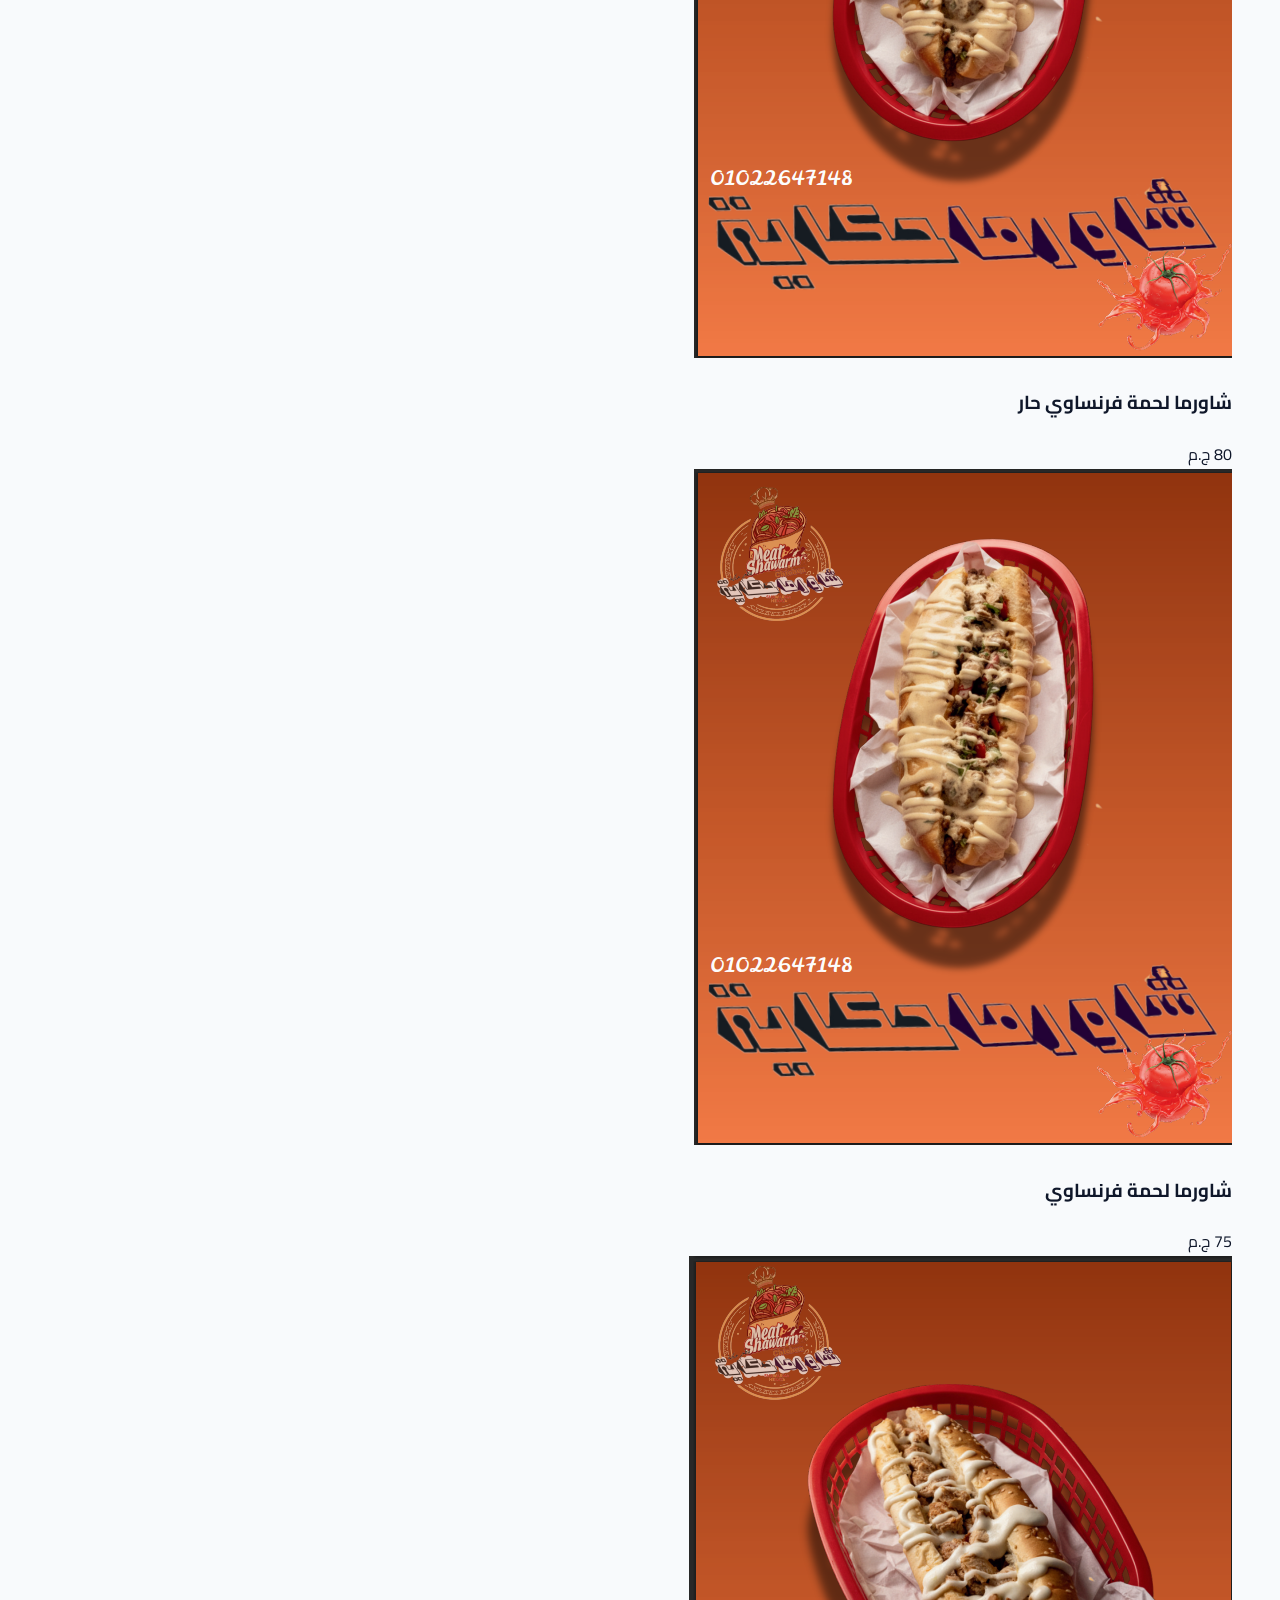
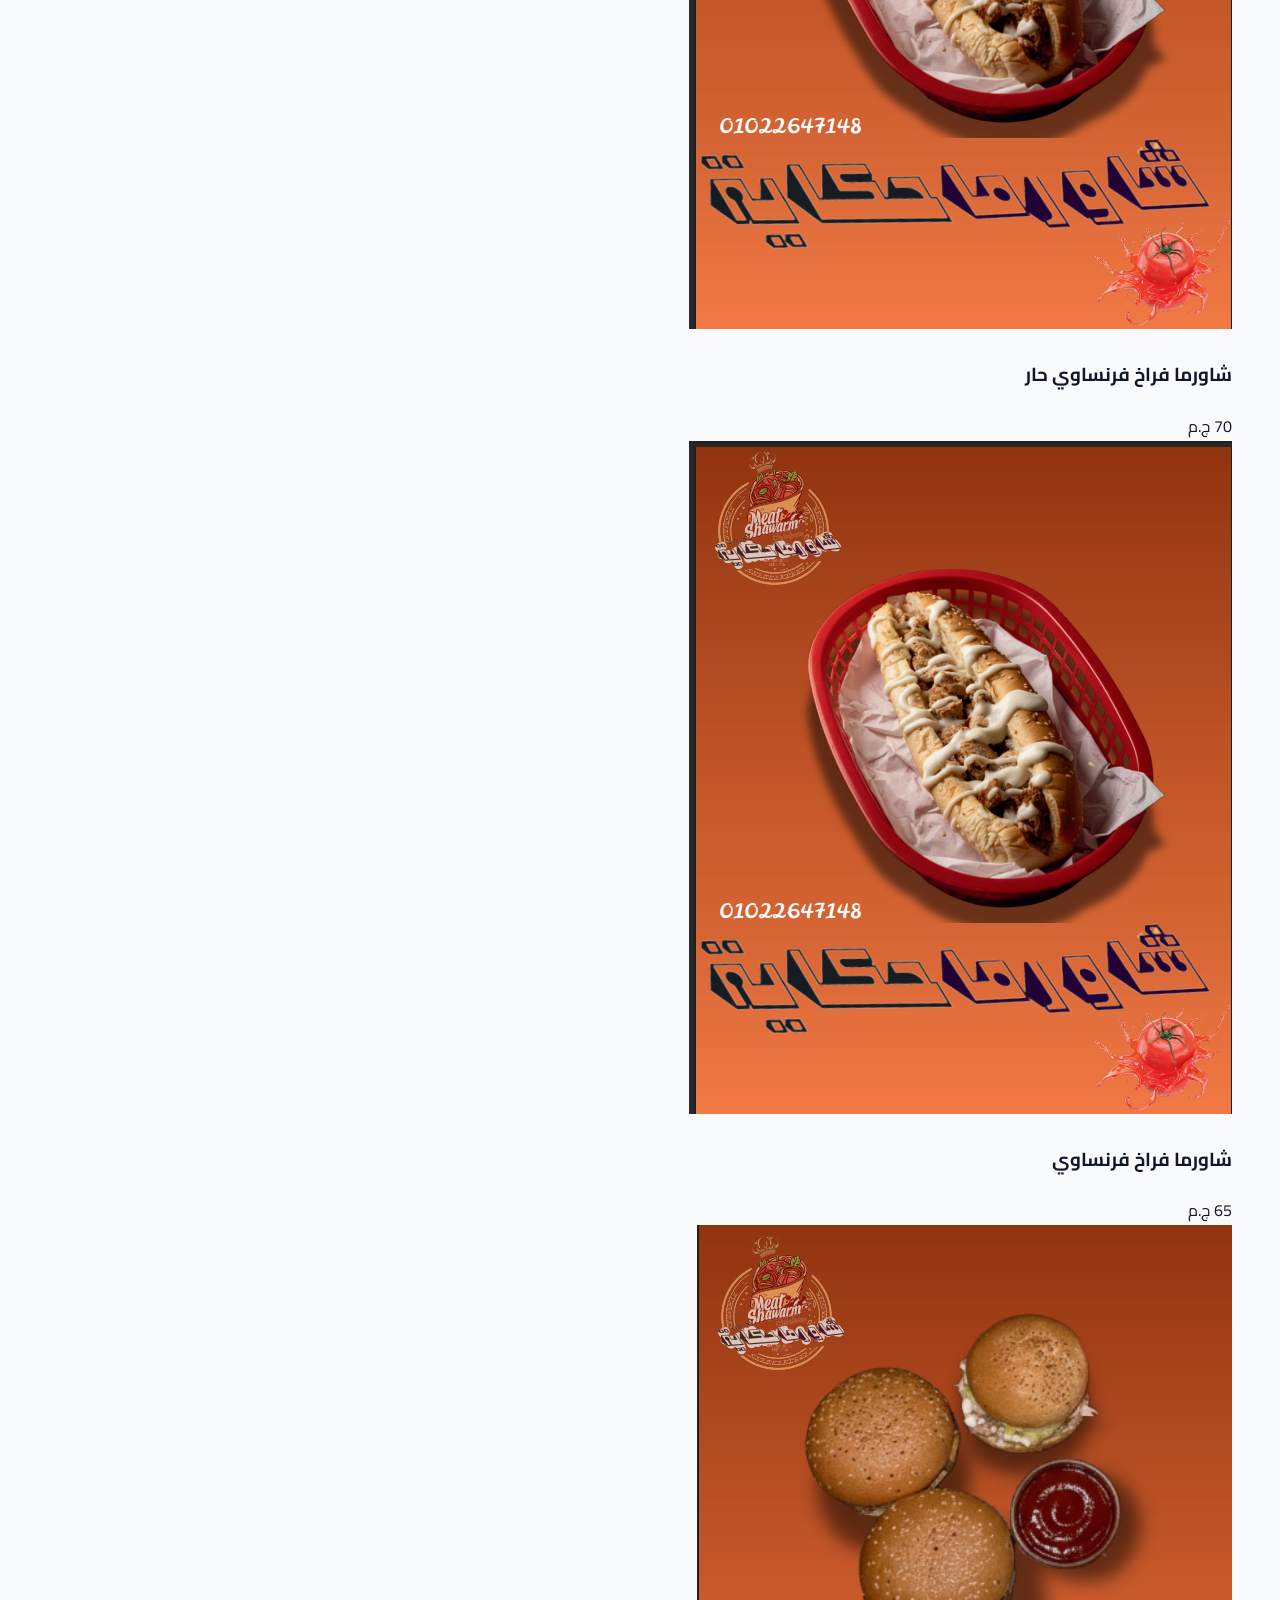
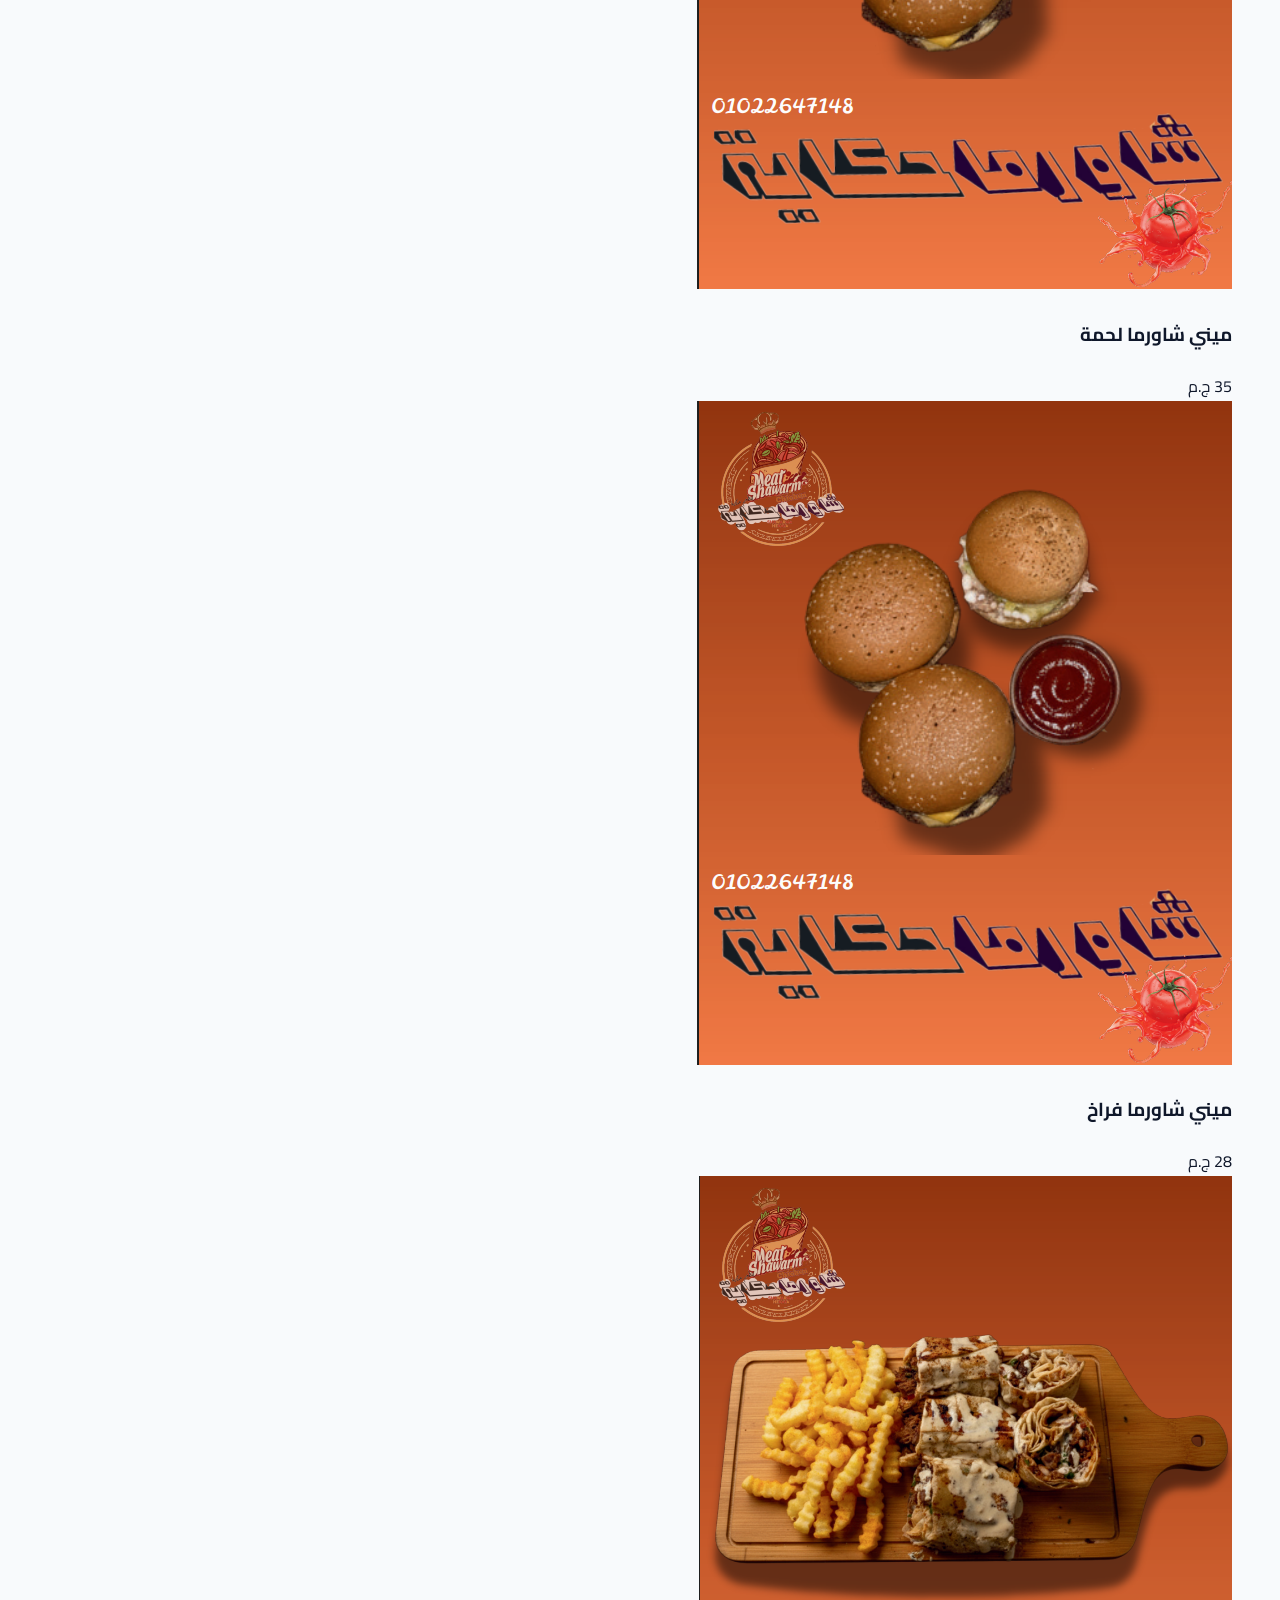
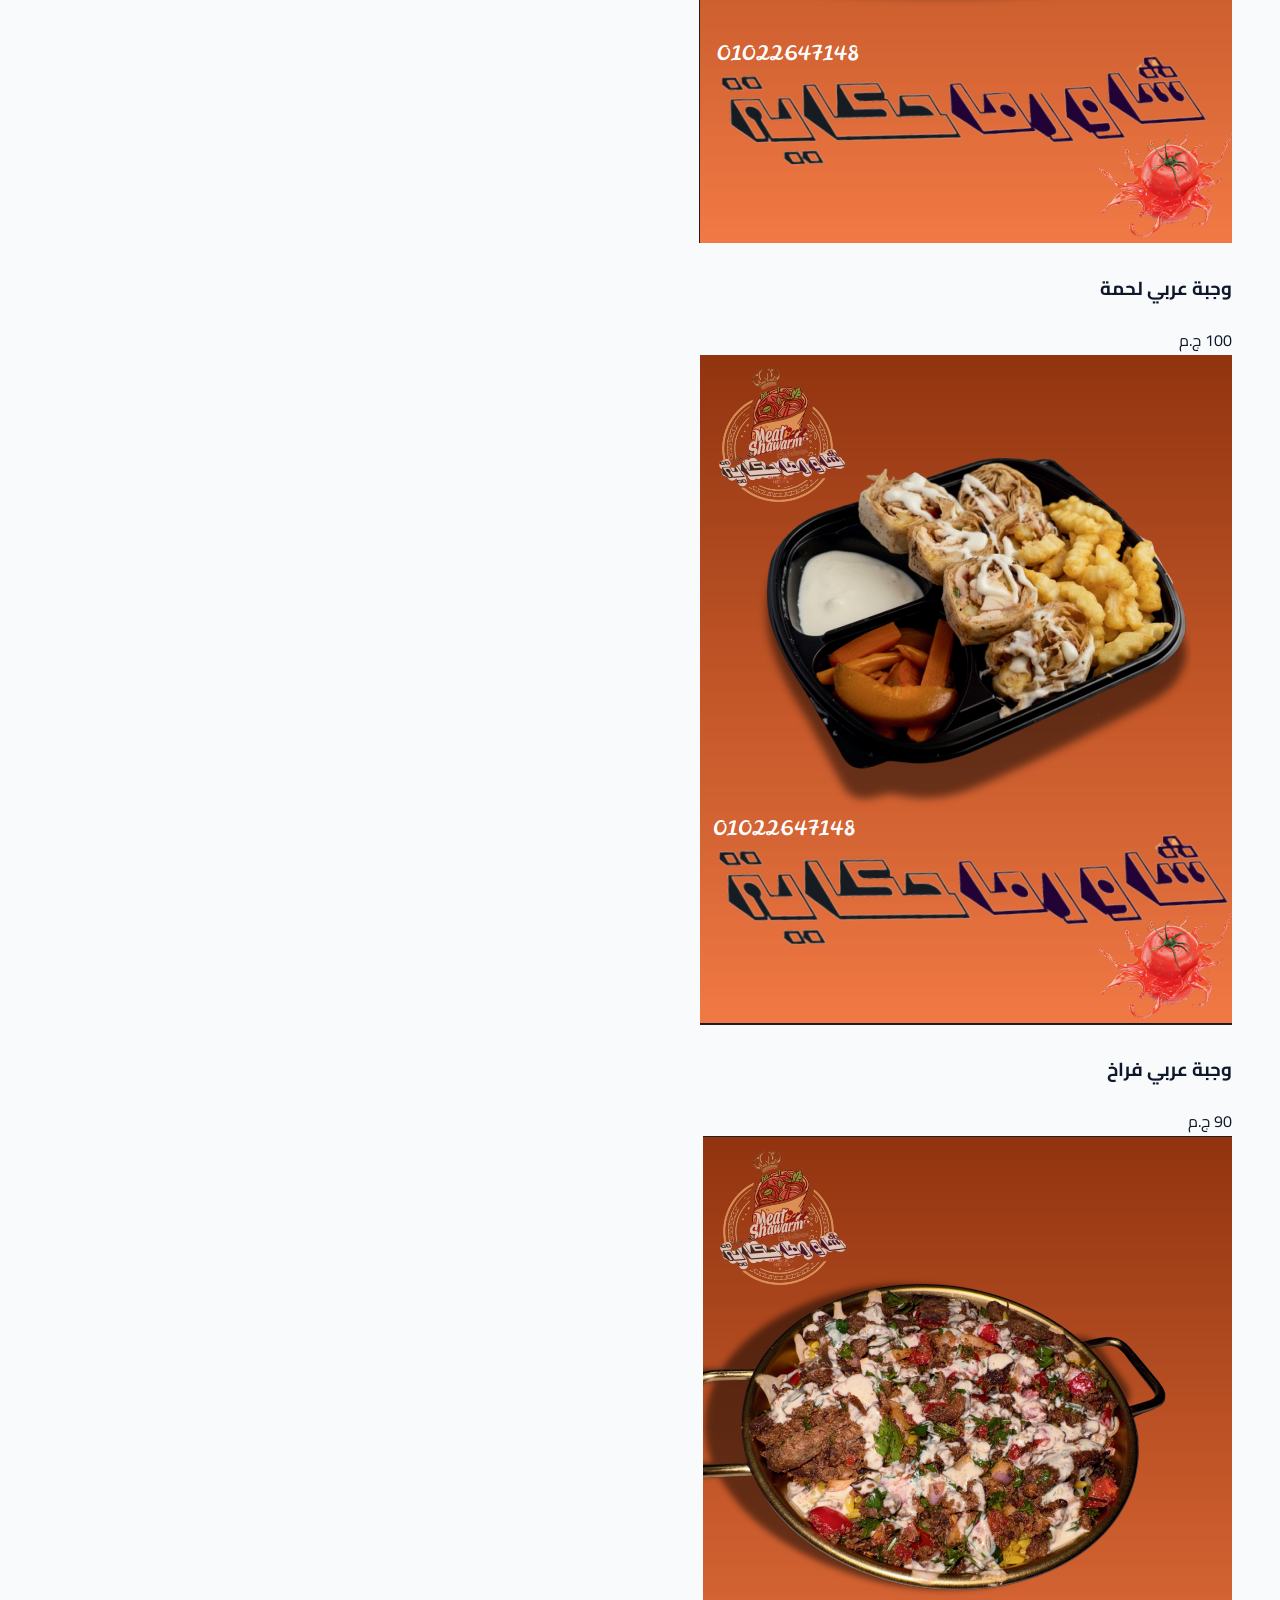
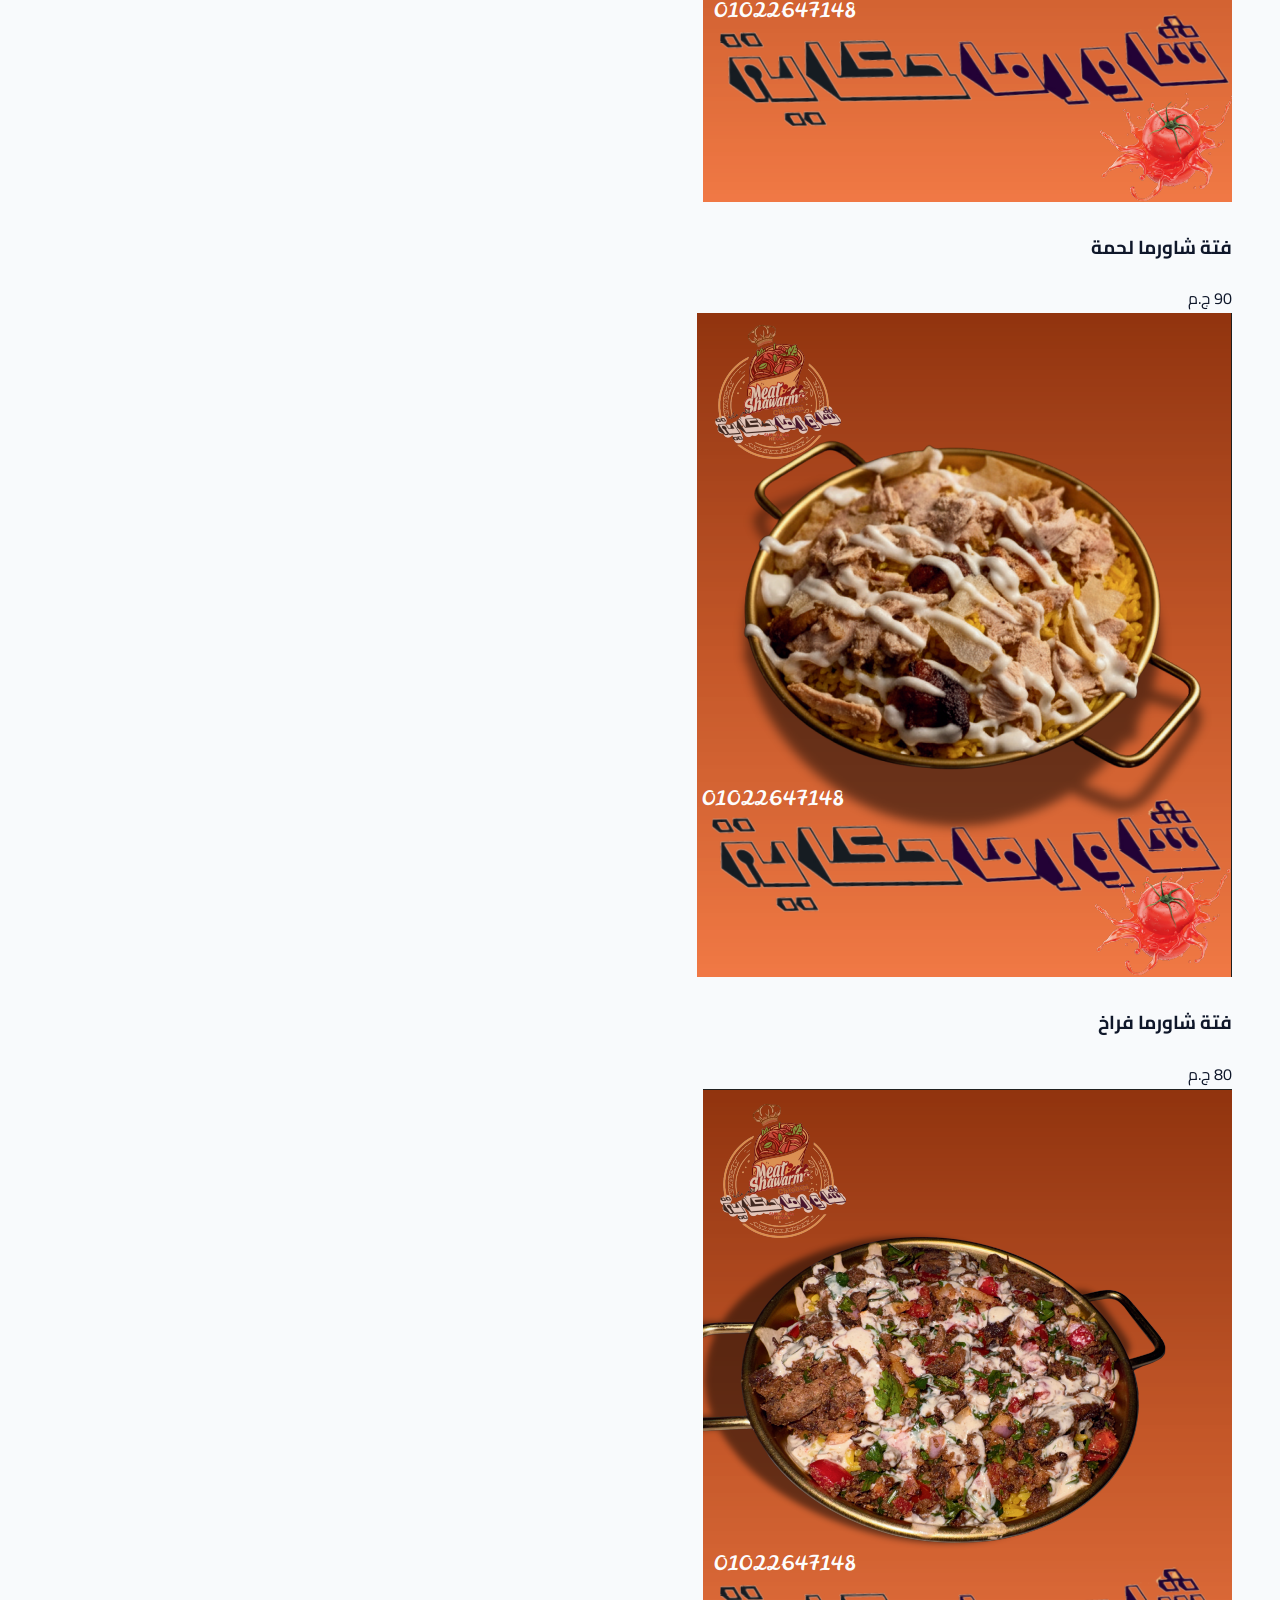
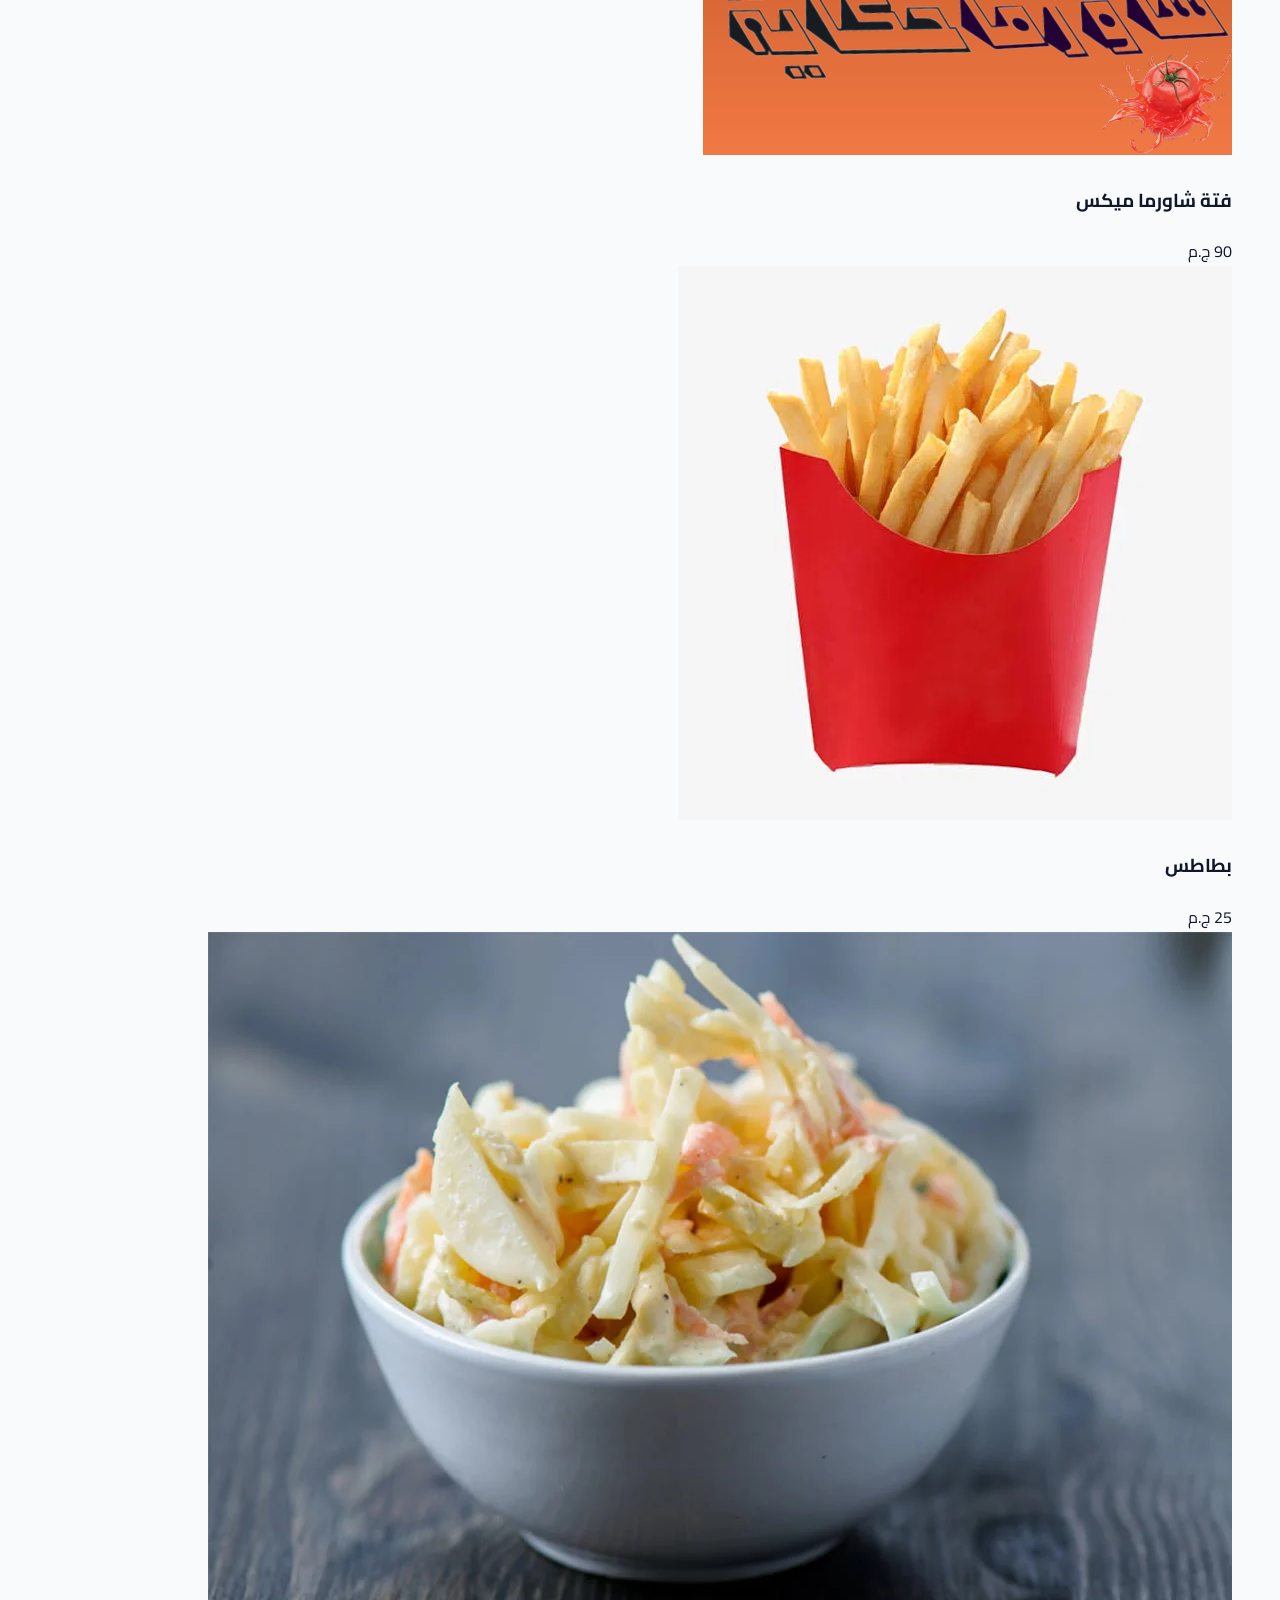
==== commit 4ebc6182: "image" ====
--- a/index.html
+++ b/index.html
@@ -184,7 +184,7 @@
                         <p class="text-gray-600 mb-4">نفخر بأننا نقدم لكم وصفات فريدة ومميزة، ونحرص على اختيار أفضل المكونات لضمان مذاق لا يُنسى.</p>
                     </div>
                     <div class="grid grid-cols-2 gap-4">
-                        <img src="./assists/image/وجبه عربي لحمه.png" alt="صورة المطعم" class="rounded-lg shadow-md w-full h-48 object-cover" />
+                        <img src="./assists/image/arabymeet.png" alt="صورة المطعم" class="rounded-lg shadow-md w-full h-48 object-cover" />
                         <img src="./assists/image/shawrma1.png" alt="طبق شاورما" class="rounded-lg shadow-md w-full h-48 object-cover" />
                     </div>
                 </div>
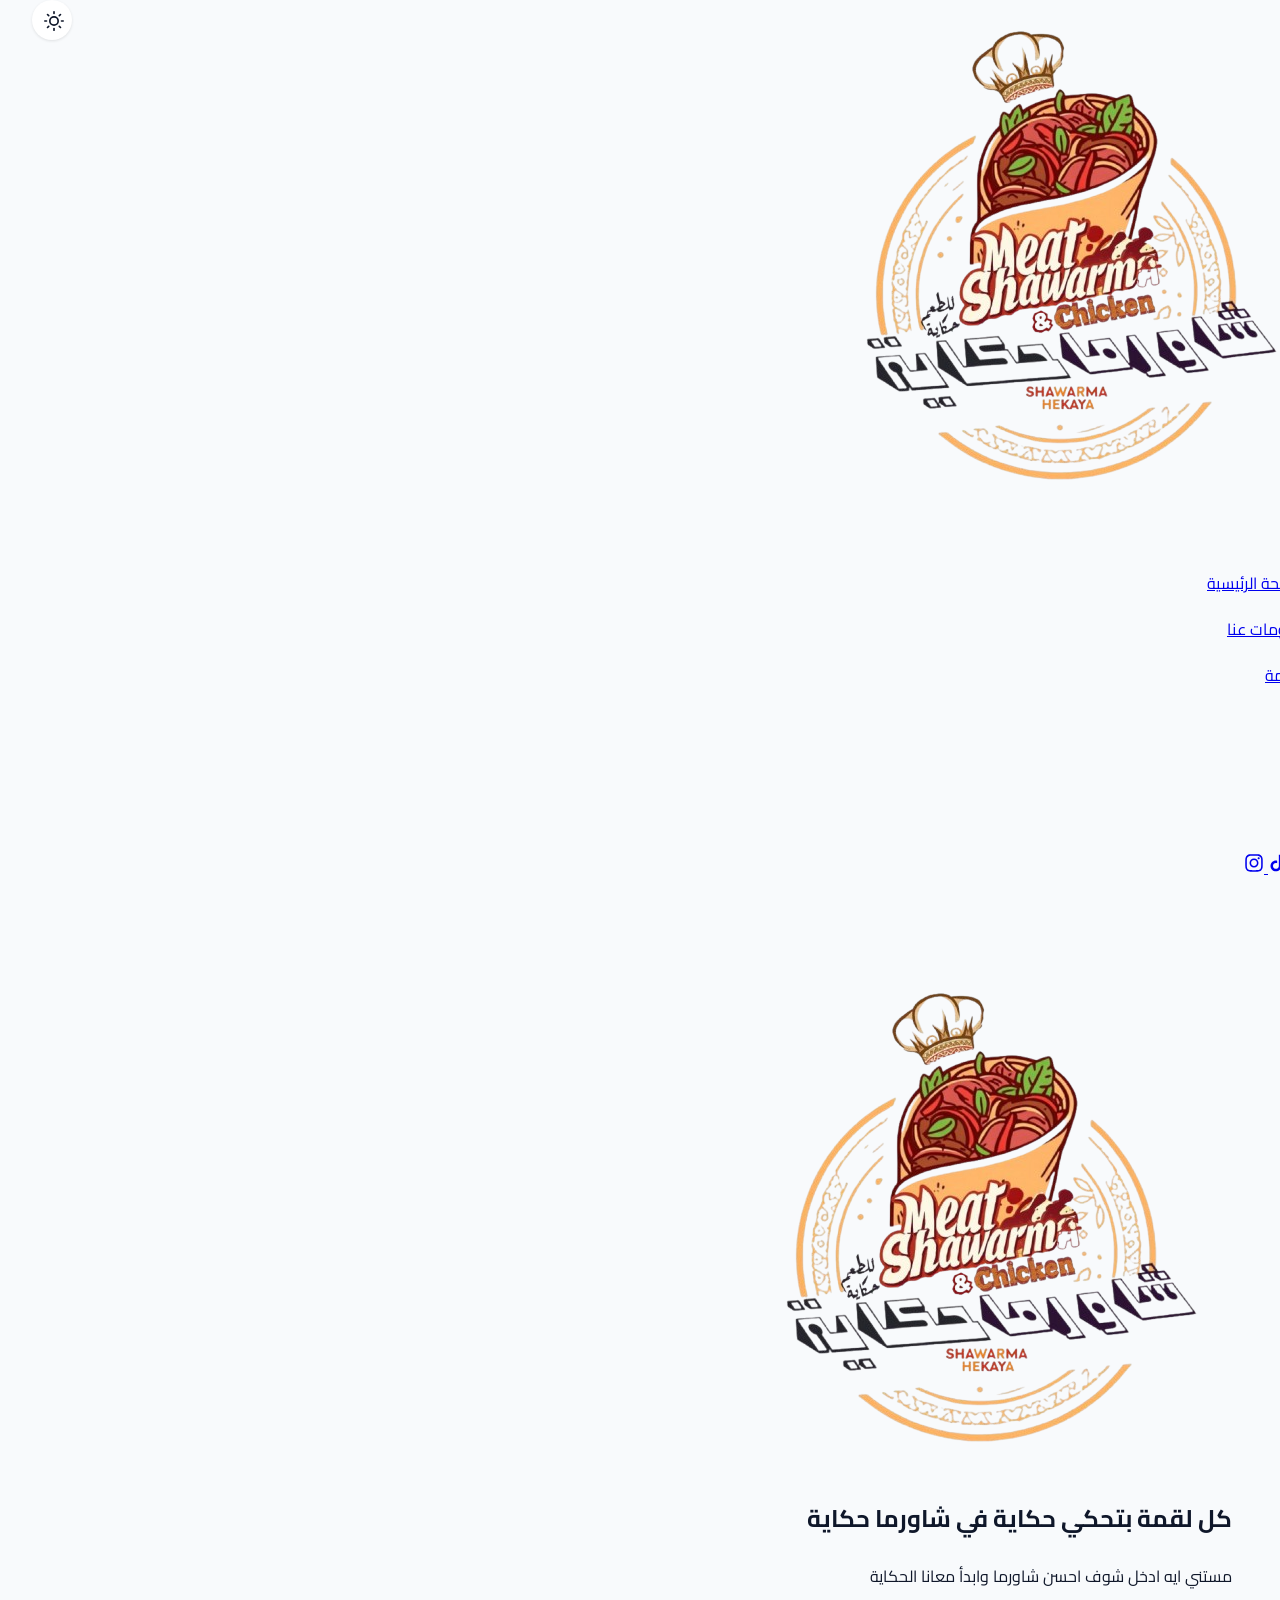
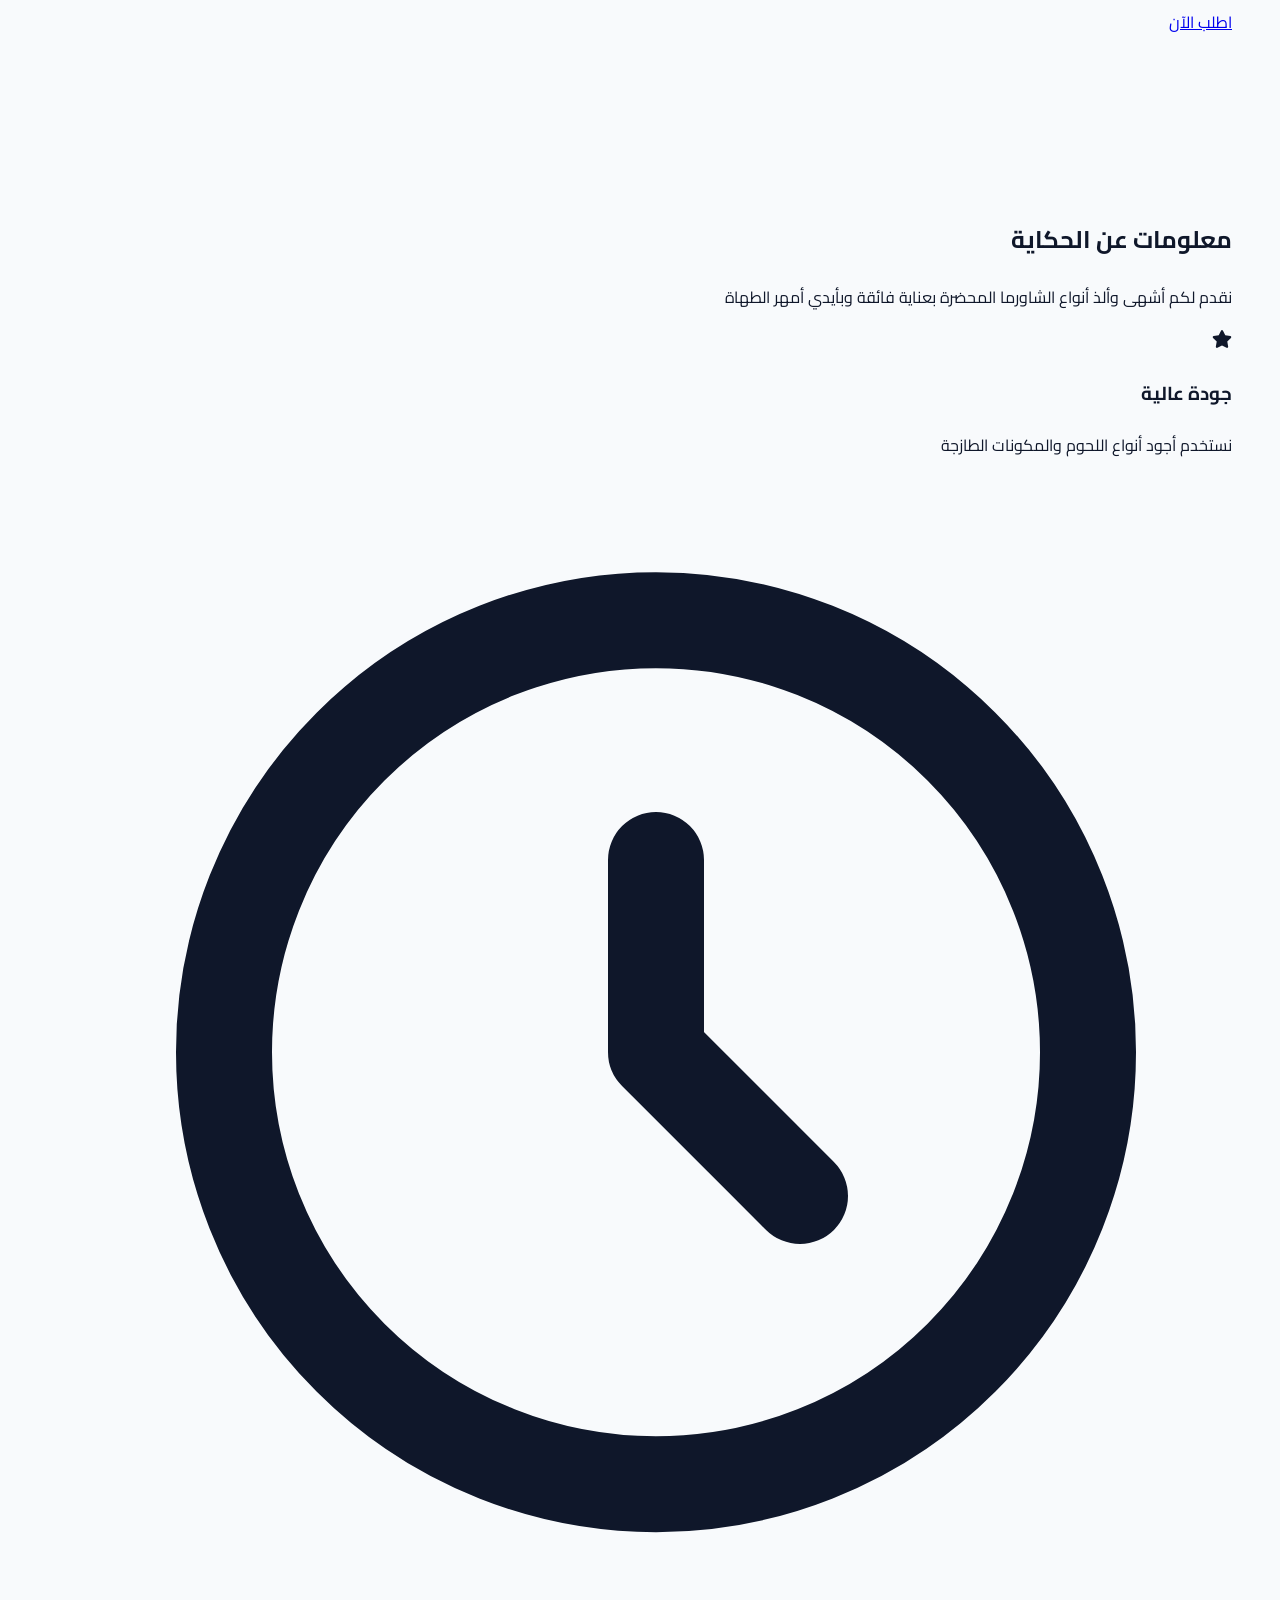
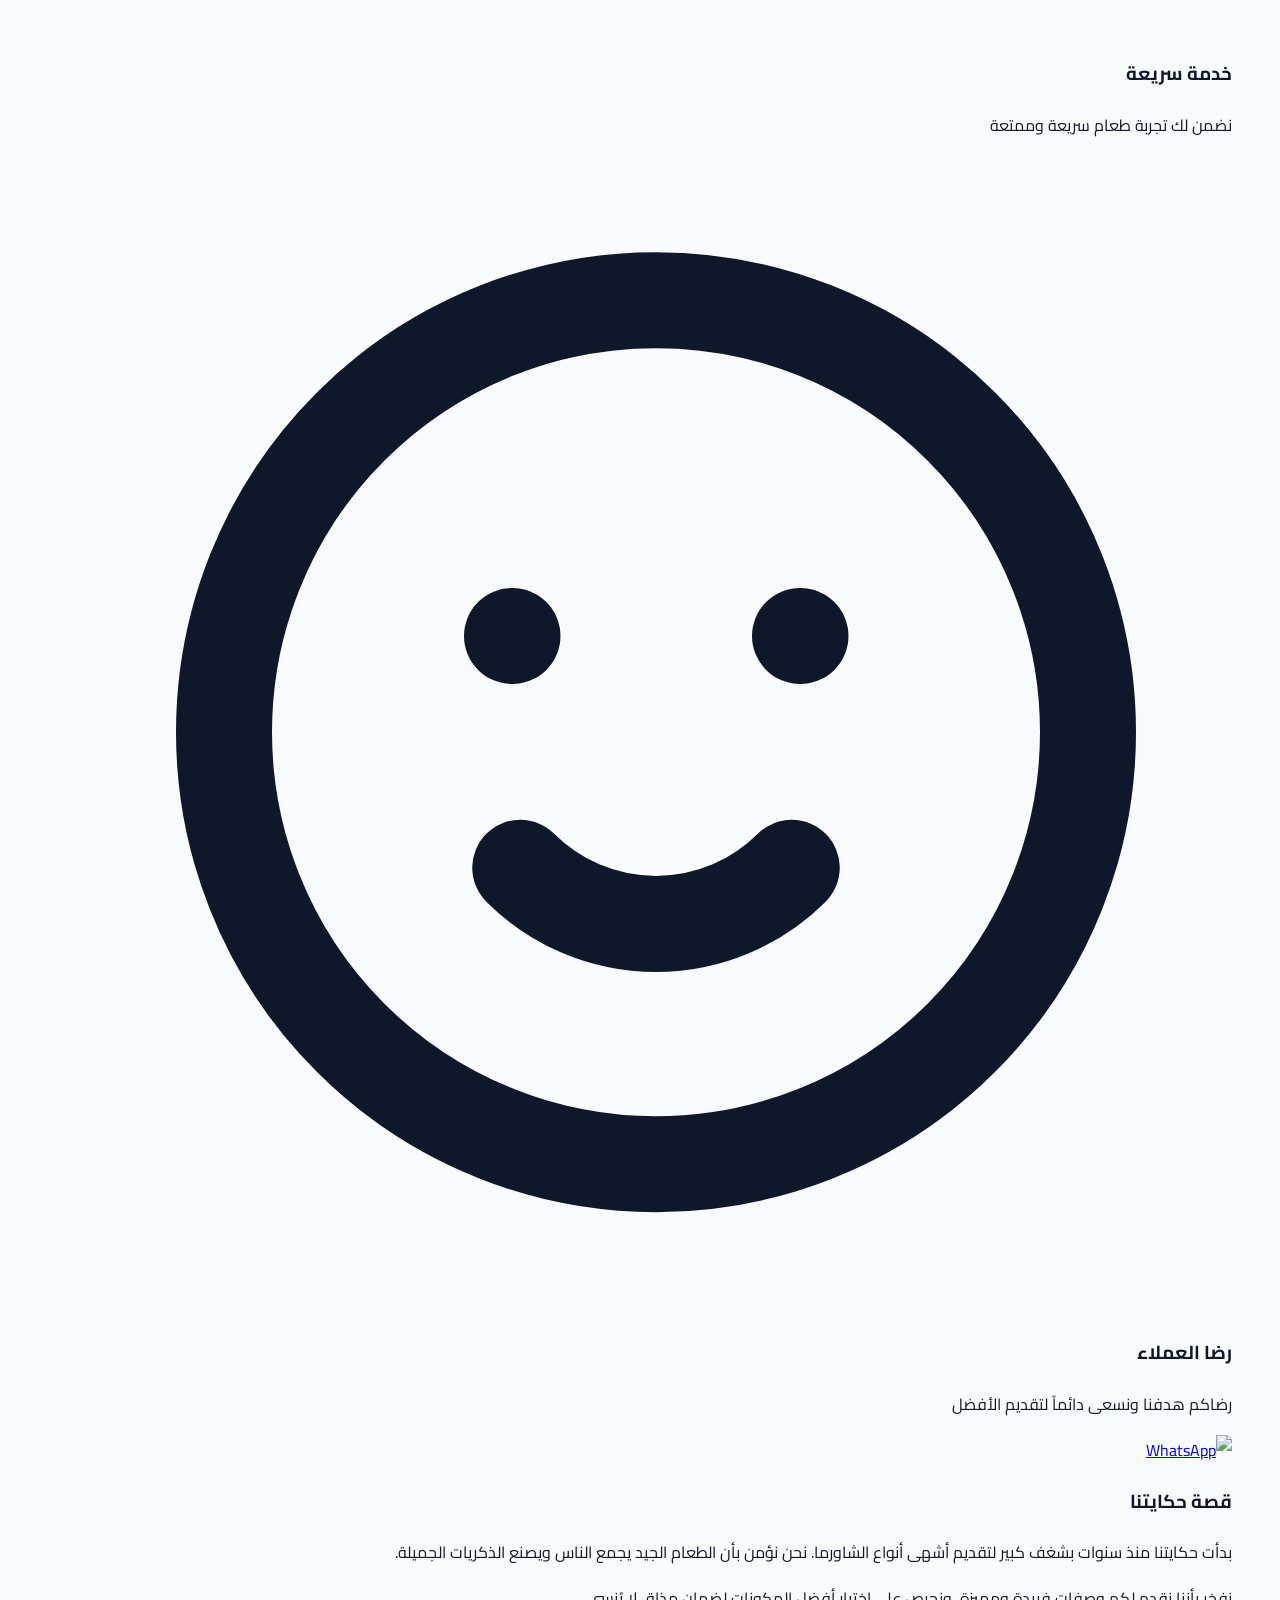
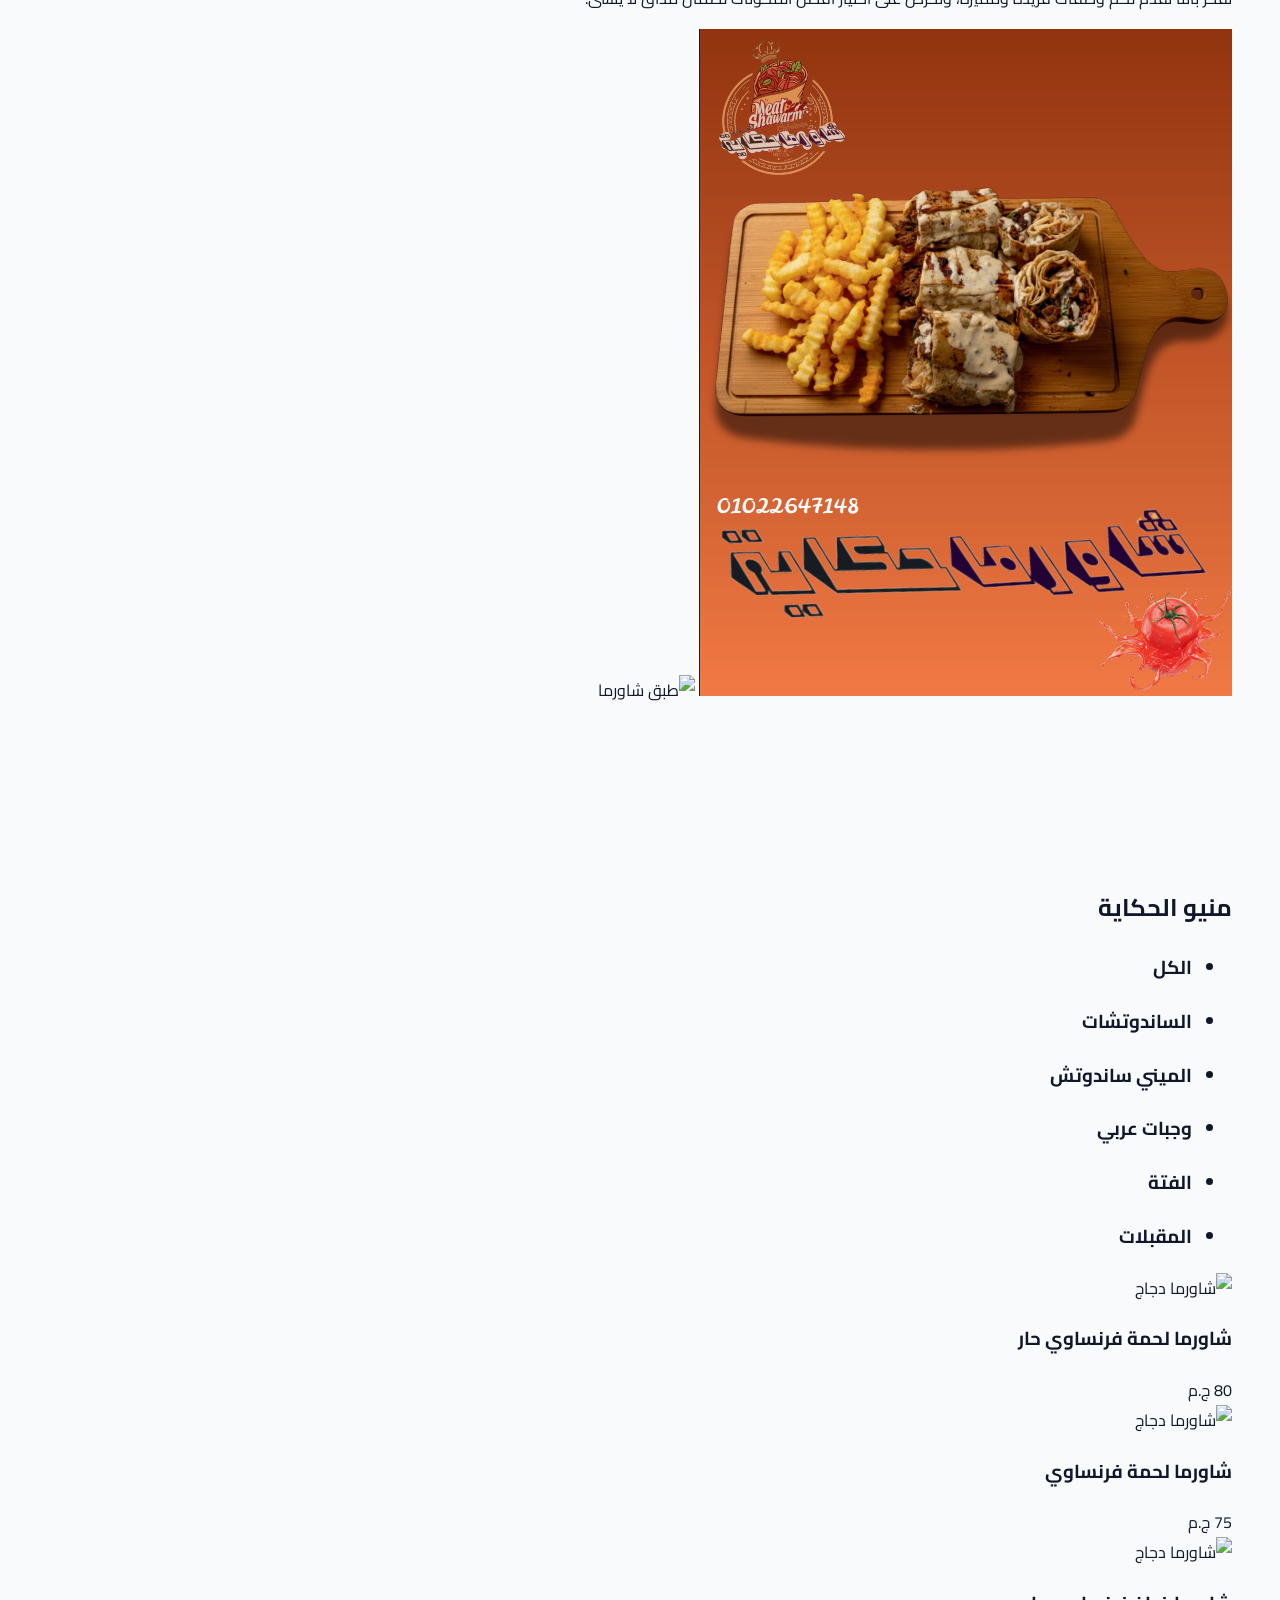
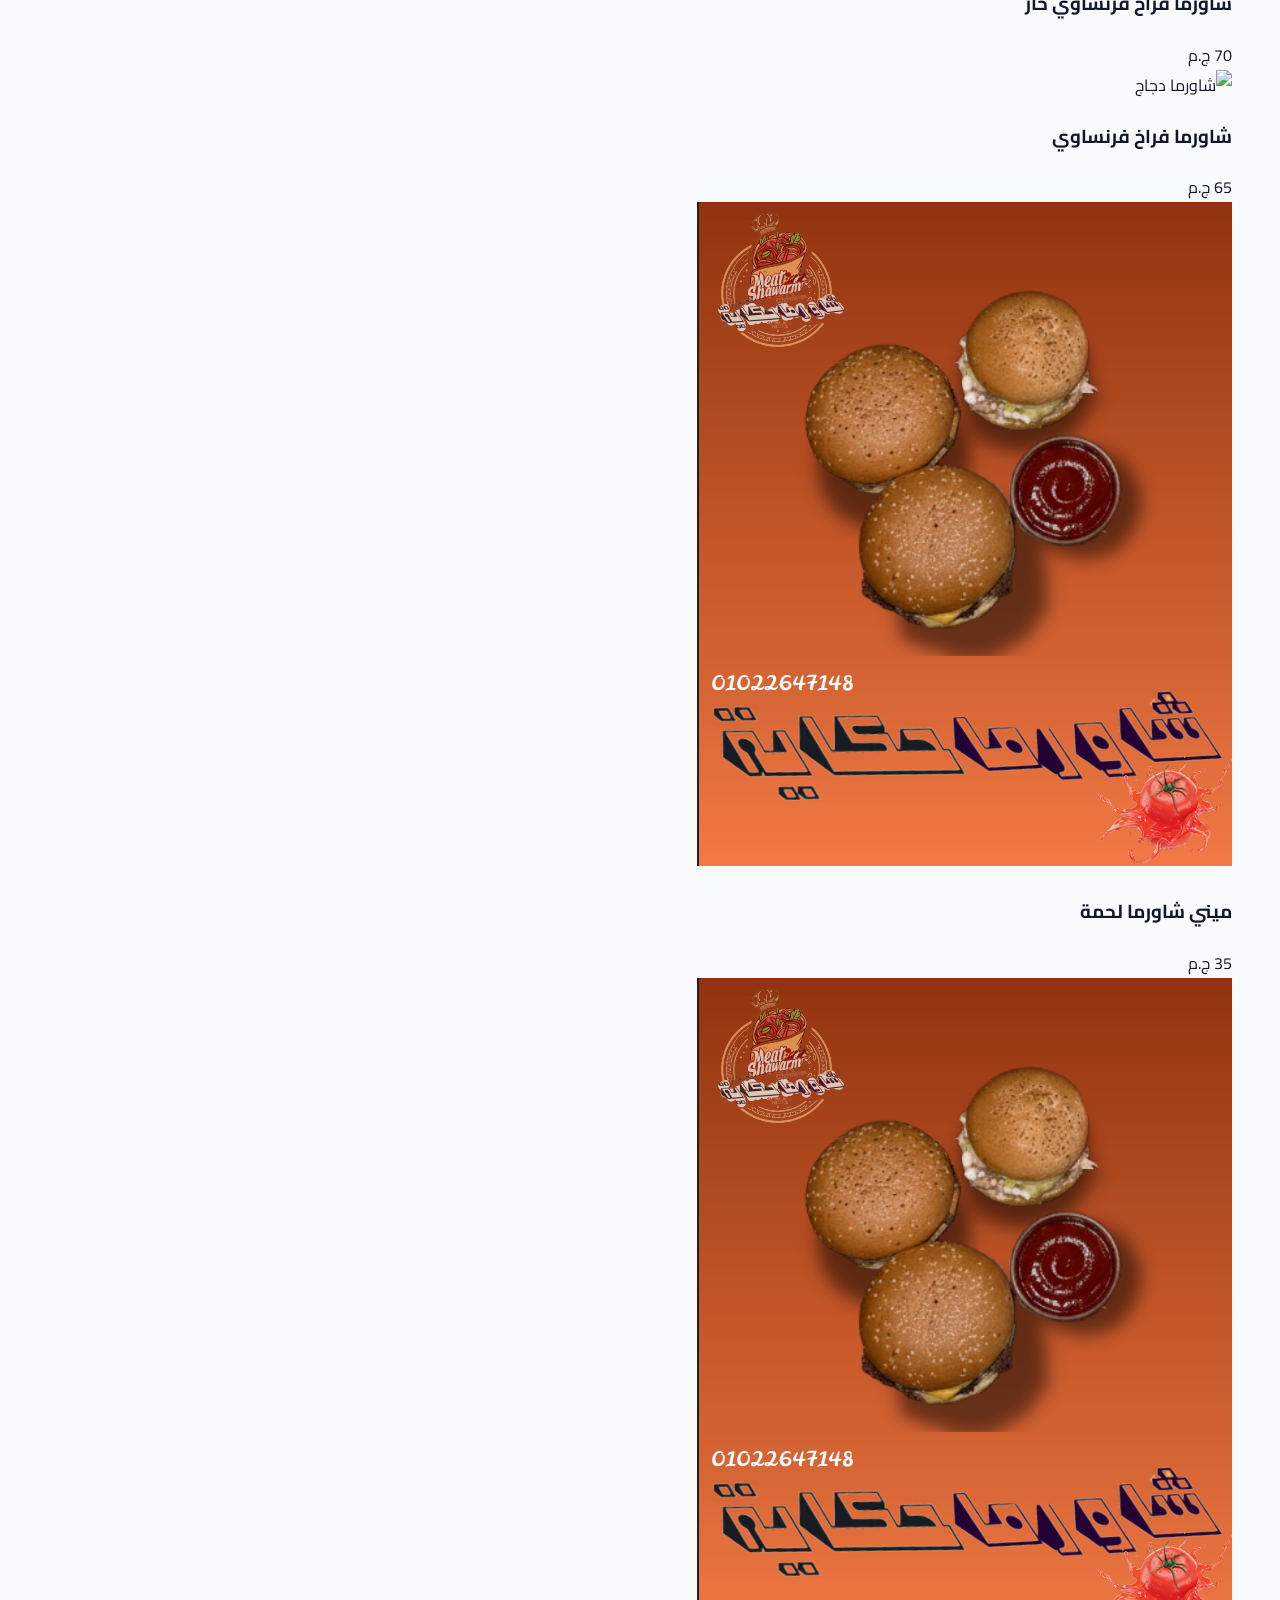
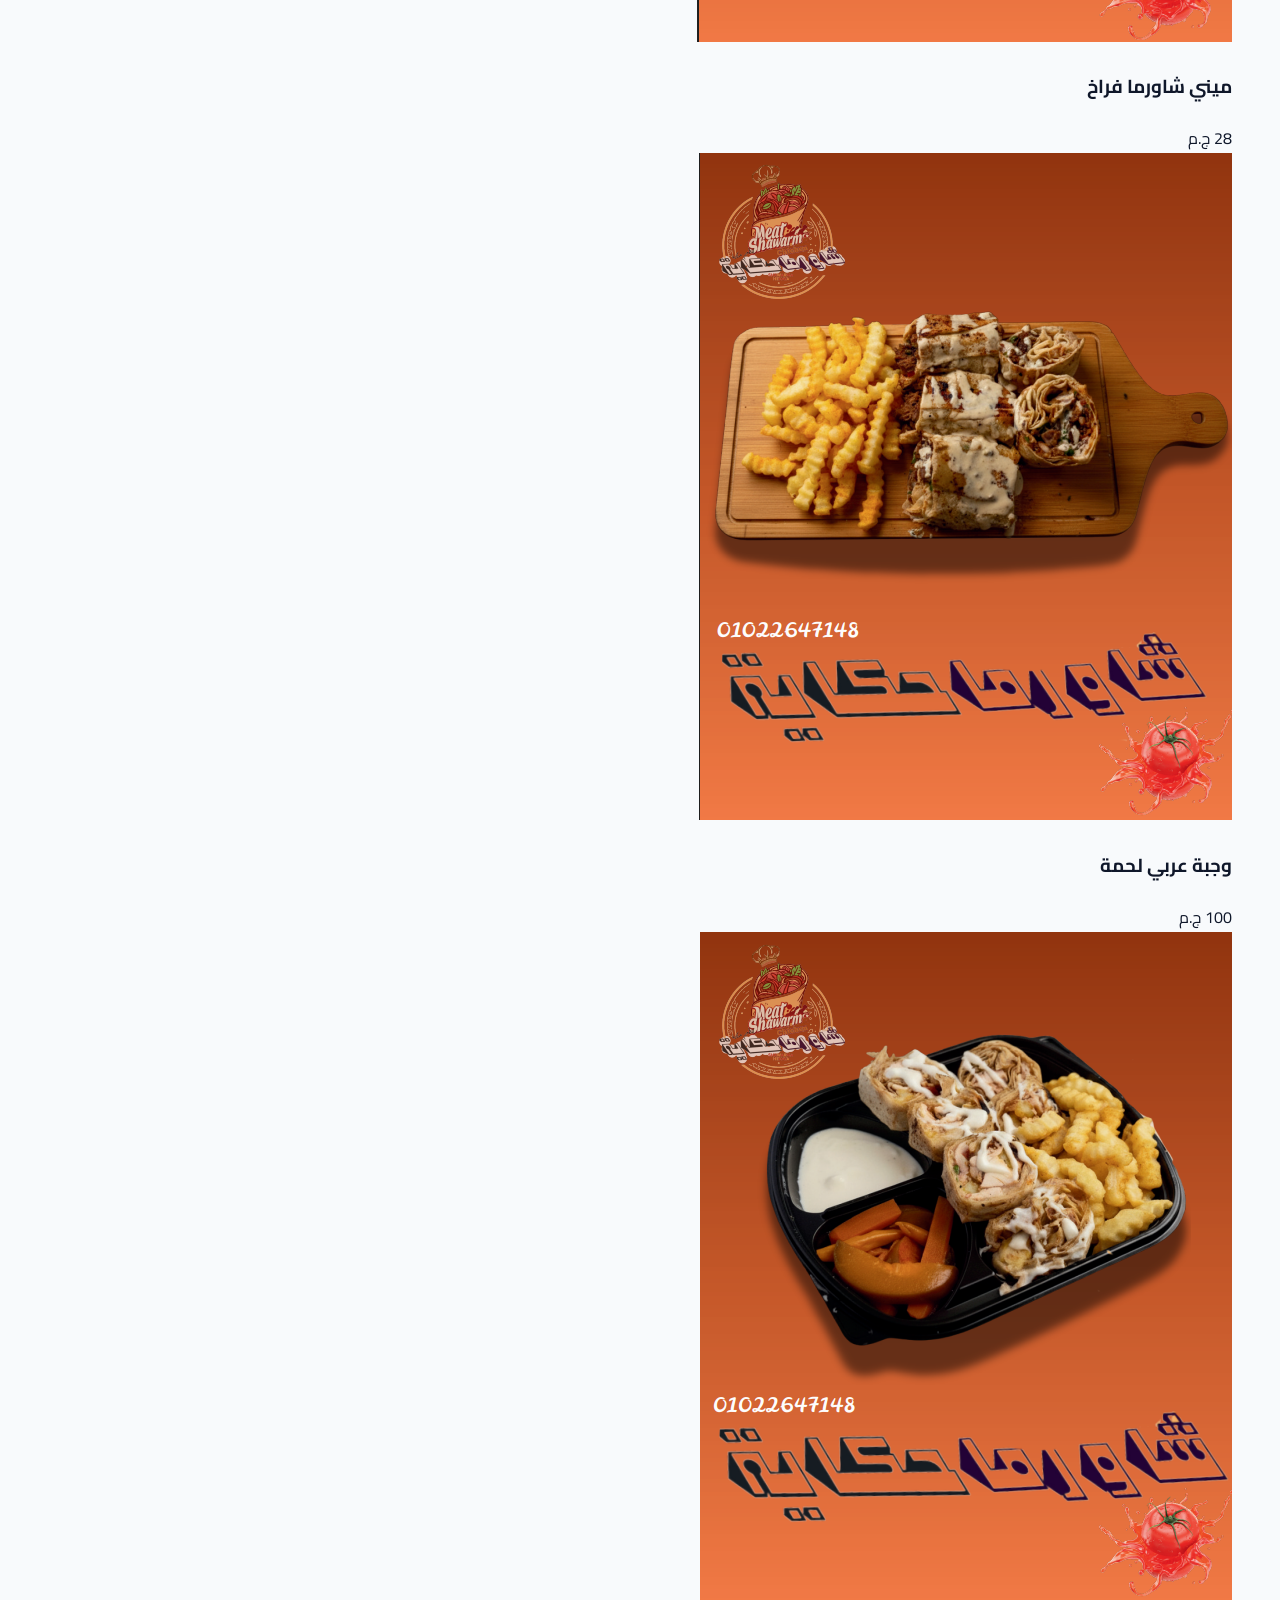
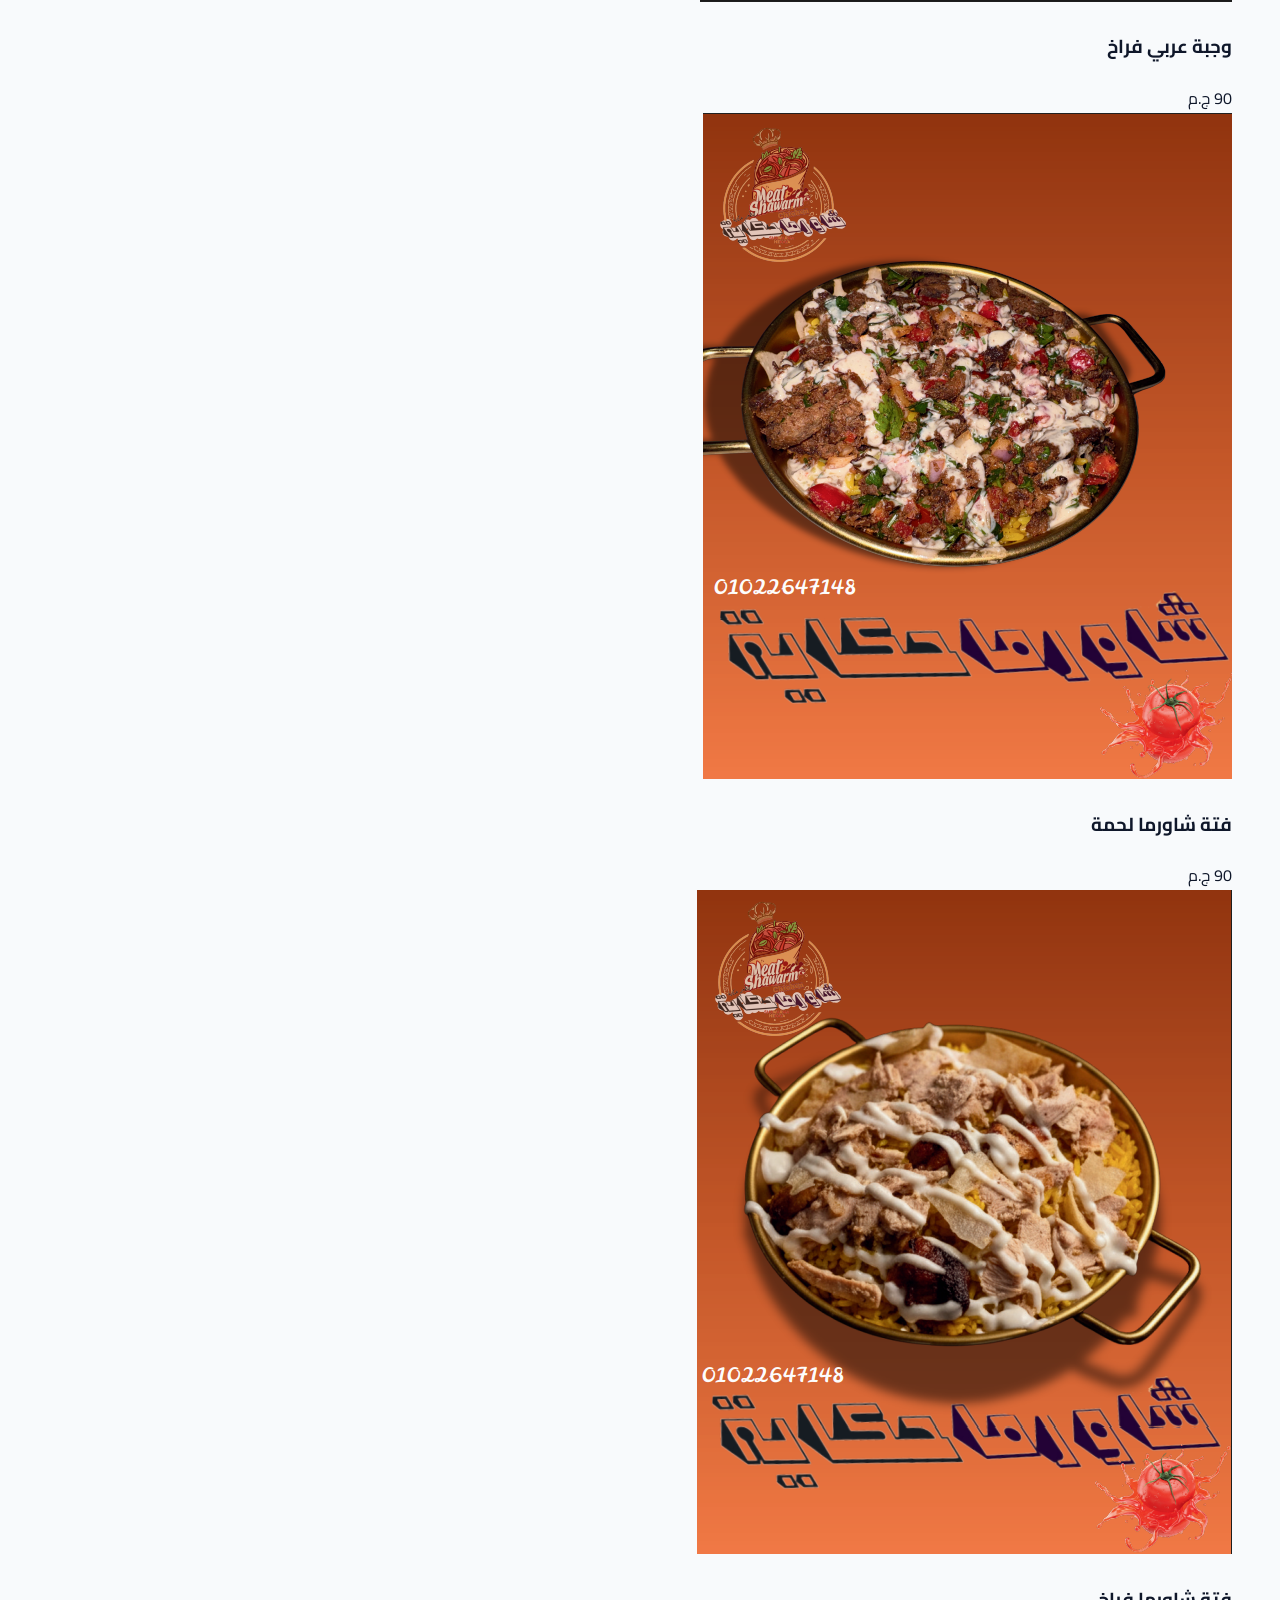
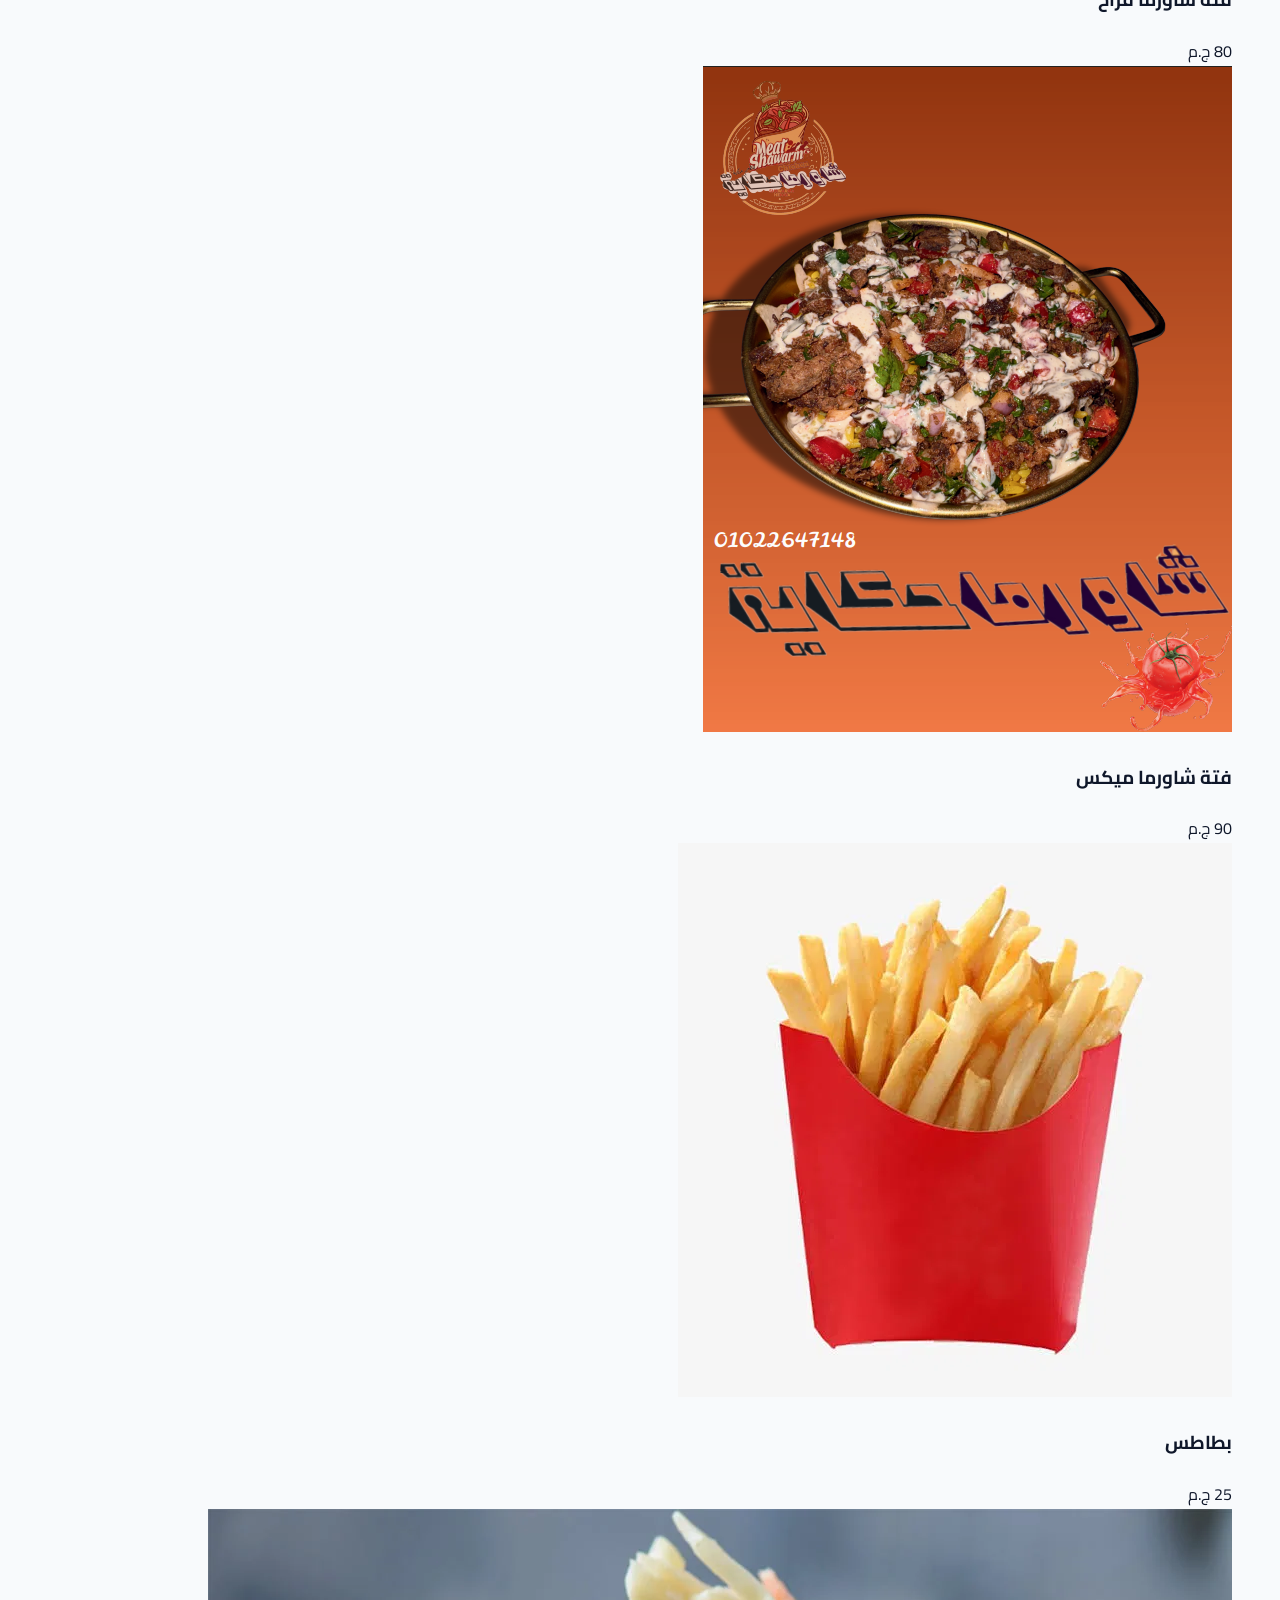
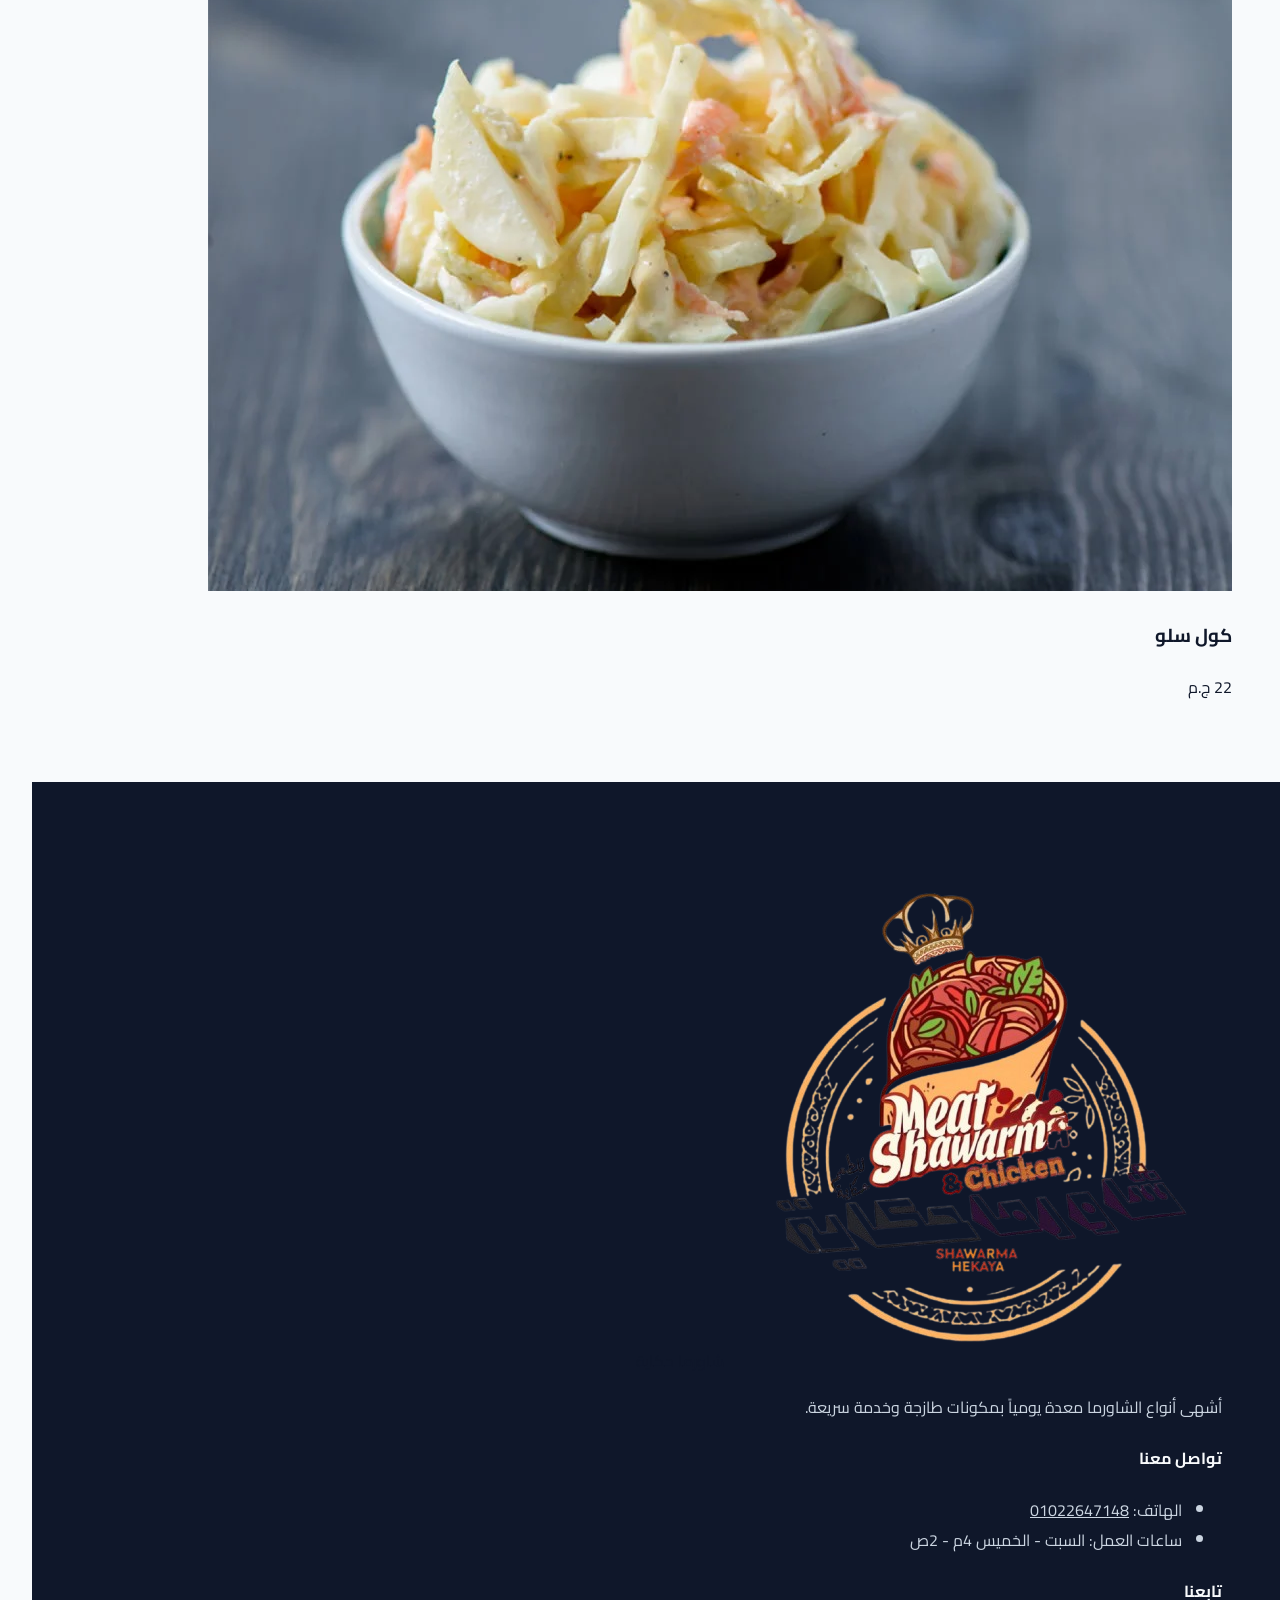
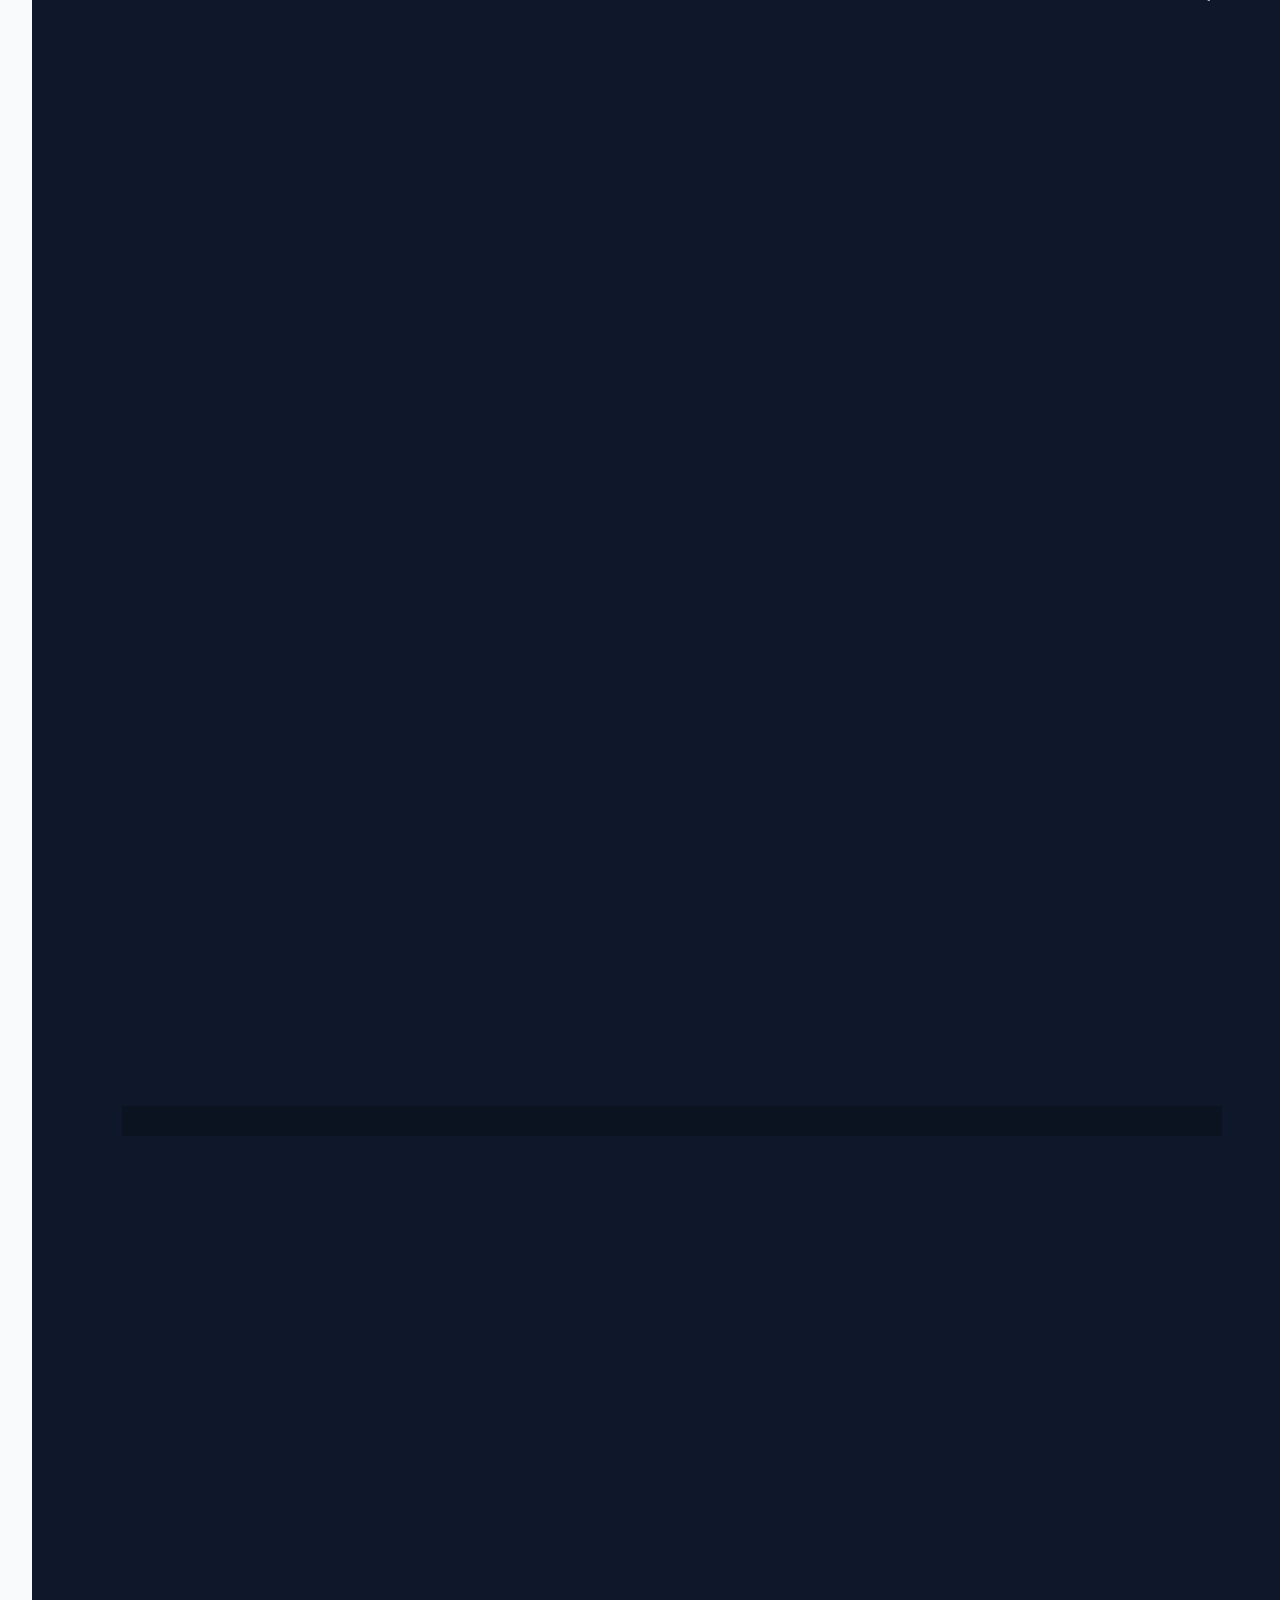
==== commit d9aa800a: "Rename images to URL-safe names and update references" ====
--- a/index.html
+++ b/index.html
@@ -185,7 +185,7 @@
                     </div>
                     <div class="grid grid-cols-2 gap-4">
                         <img src="./assists/image/arabymeet.png" alt="صورة المطعم" class="rounded-lg shadow-md w-full h-48 object-cover" />
-                        <img src="./assists/image/shawrma1.png" alt="طبق شاورما" class="rounded-lg shadow-md w-full h-48 object-cover" />
+                        <img src="./assists/image/shawarma1.png" alt="طبق شاورما" class="rounded-lg shadow-md w-full h-48 object-cover" />
                     </div>
                 </div>
             </div>
@@ -255,8 +255,9 @@
             </div>
         </footer>
         <!-- end footer section -->
-        <script src="https://cdn.jsdelivr.net/npm/flowbite@3.1.2/dist/flowbite.min.js"></script>
-        <script src="https://cdn.jsdelivr.net/npm/@tailwindcss/browser@4"></script>
+    <script src="https://cdn.jsdelivr.net/npm/flowbite@3.1.2/dist/flowbite.min.js"></script>
+    <!-- Tailwind via official CDN -->
+    <script src="https://cdn.tailwindcss.com"></script>
         <script src="./script/script.js"></script>
     </body>
 </html>
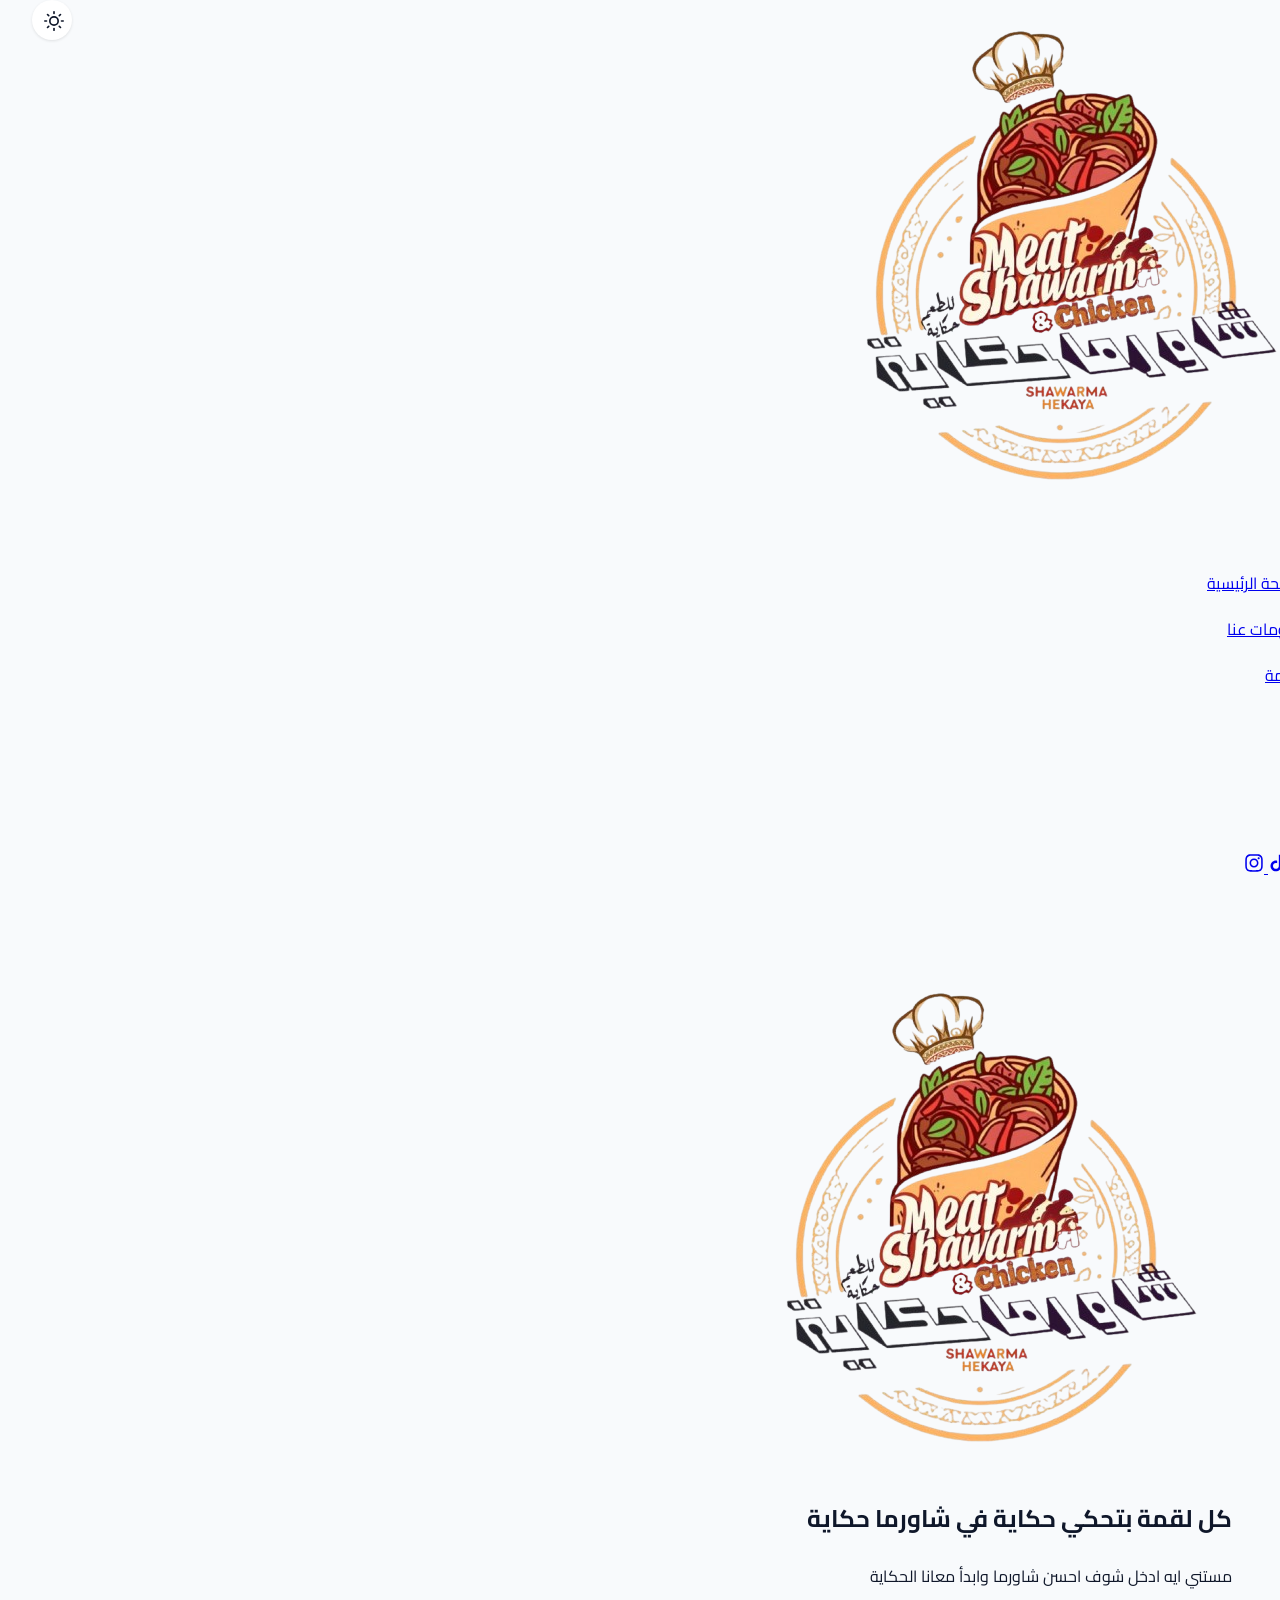
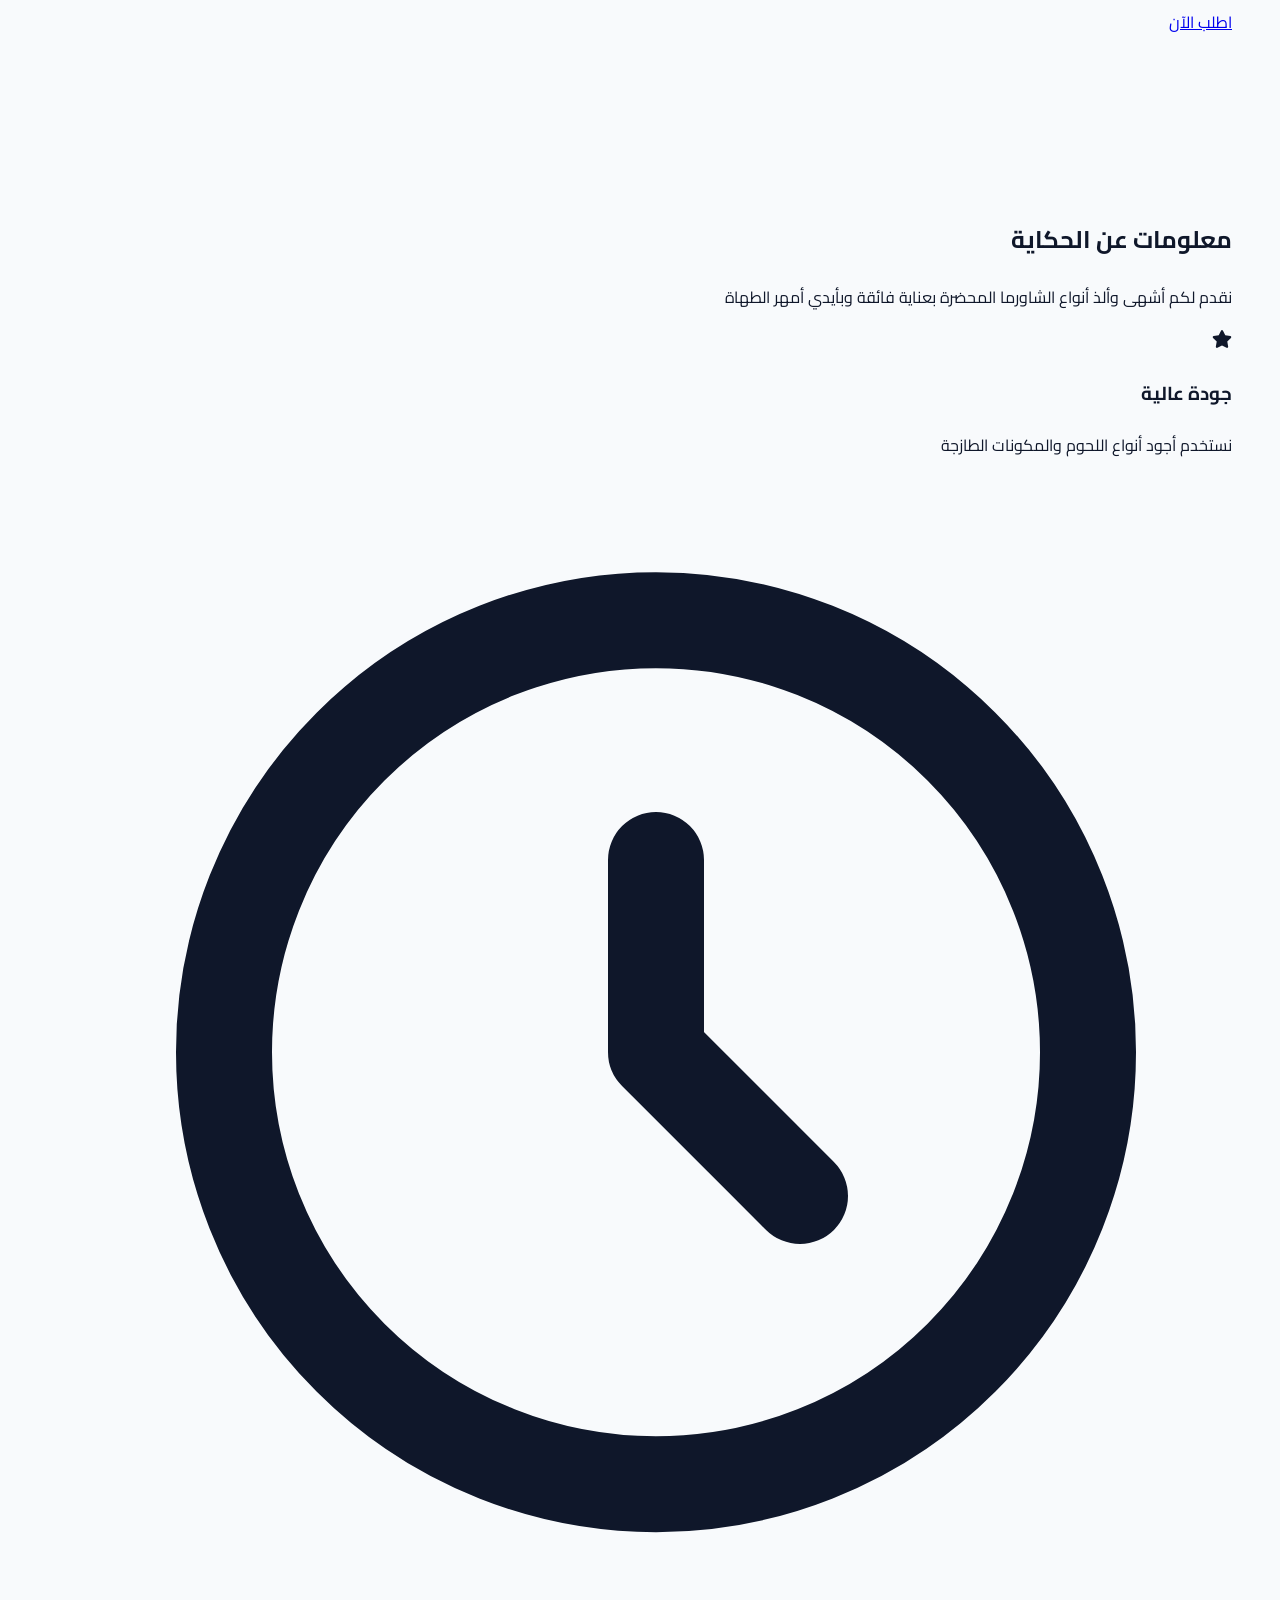
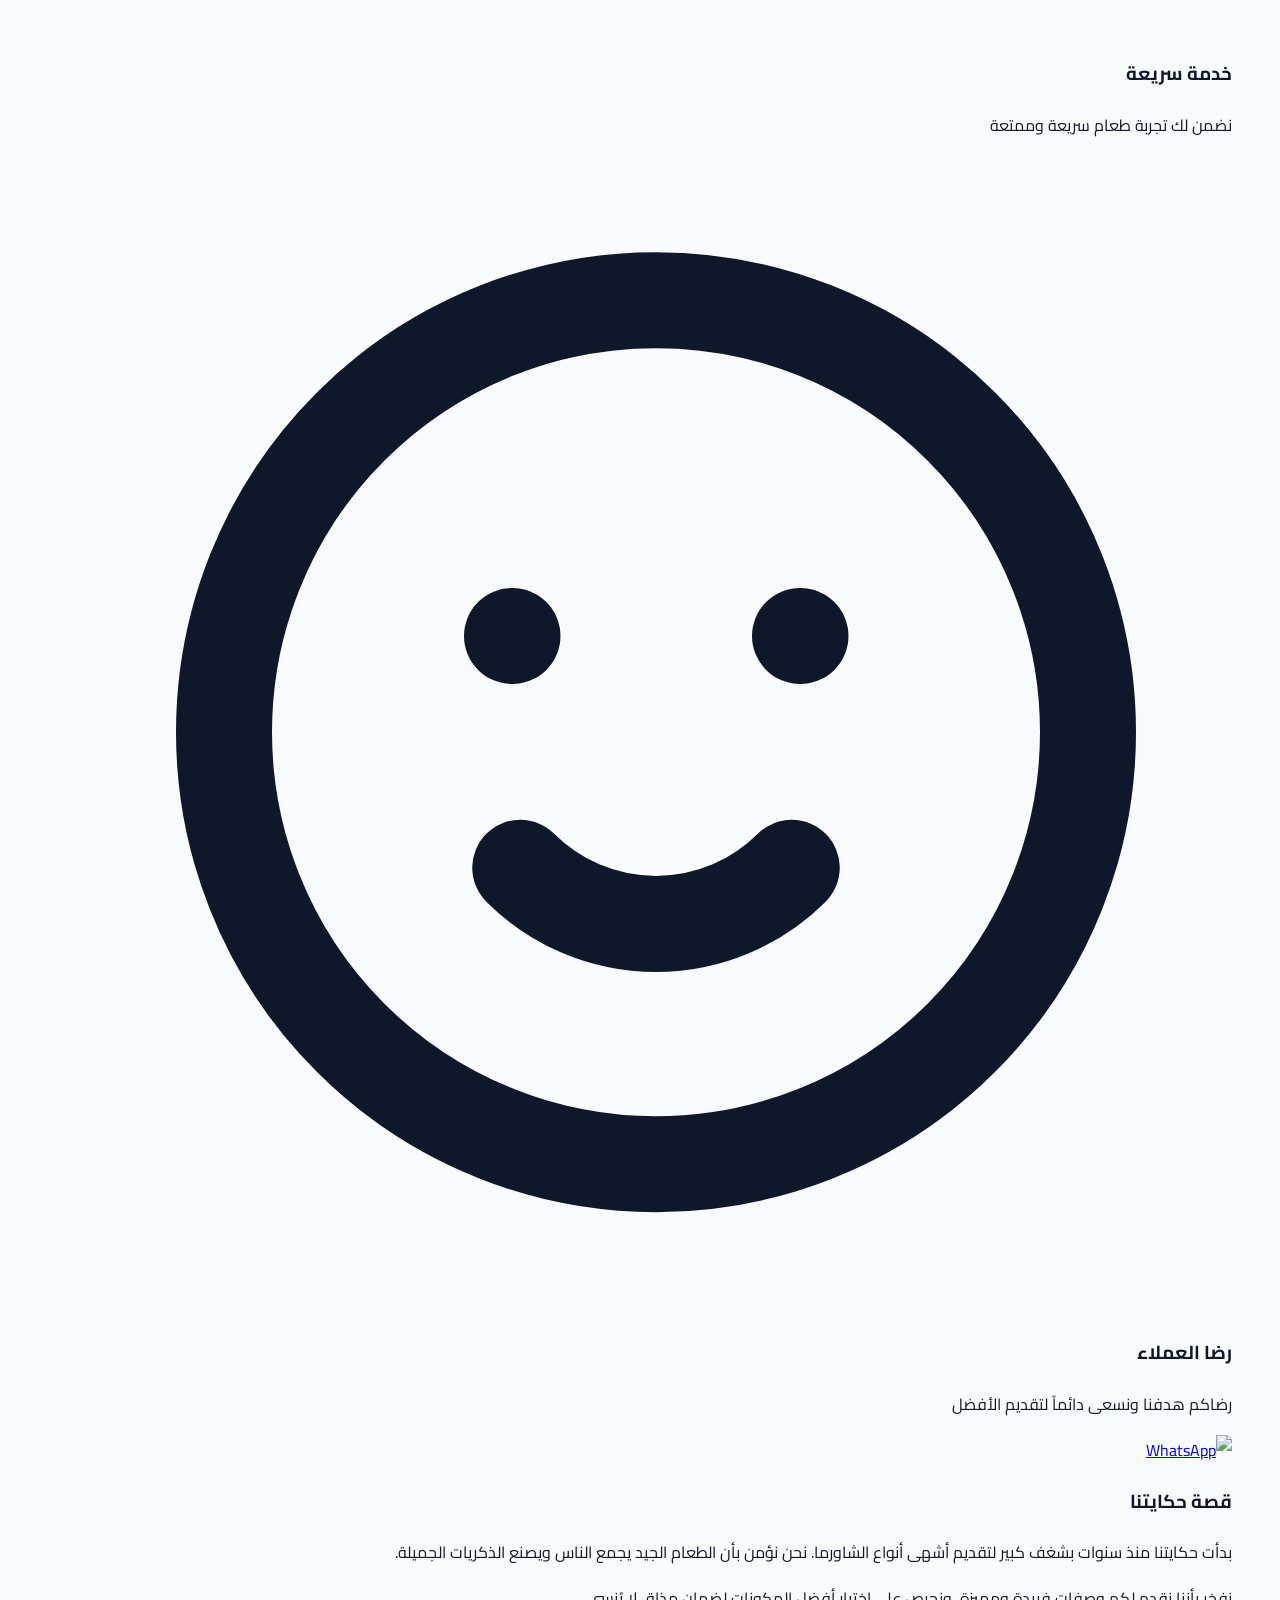
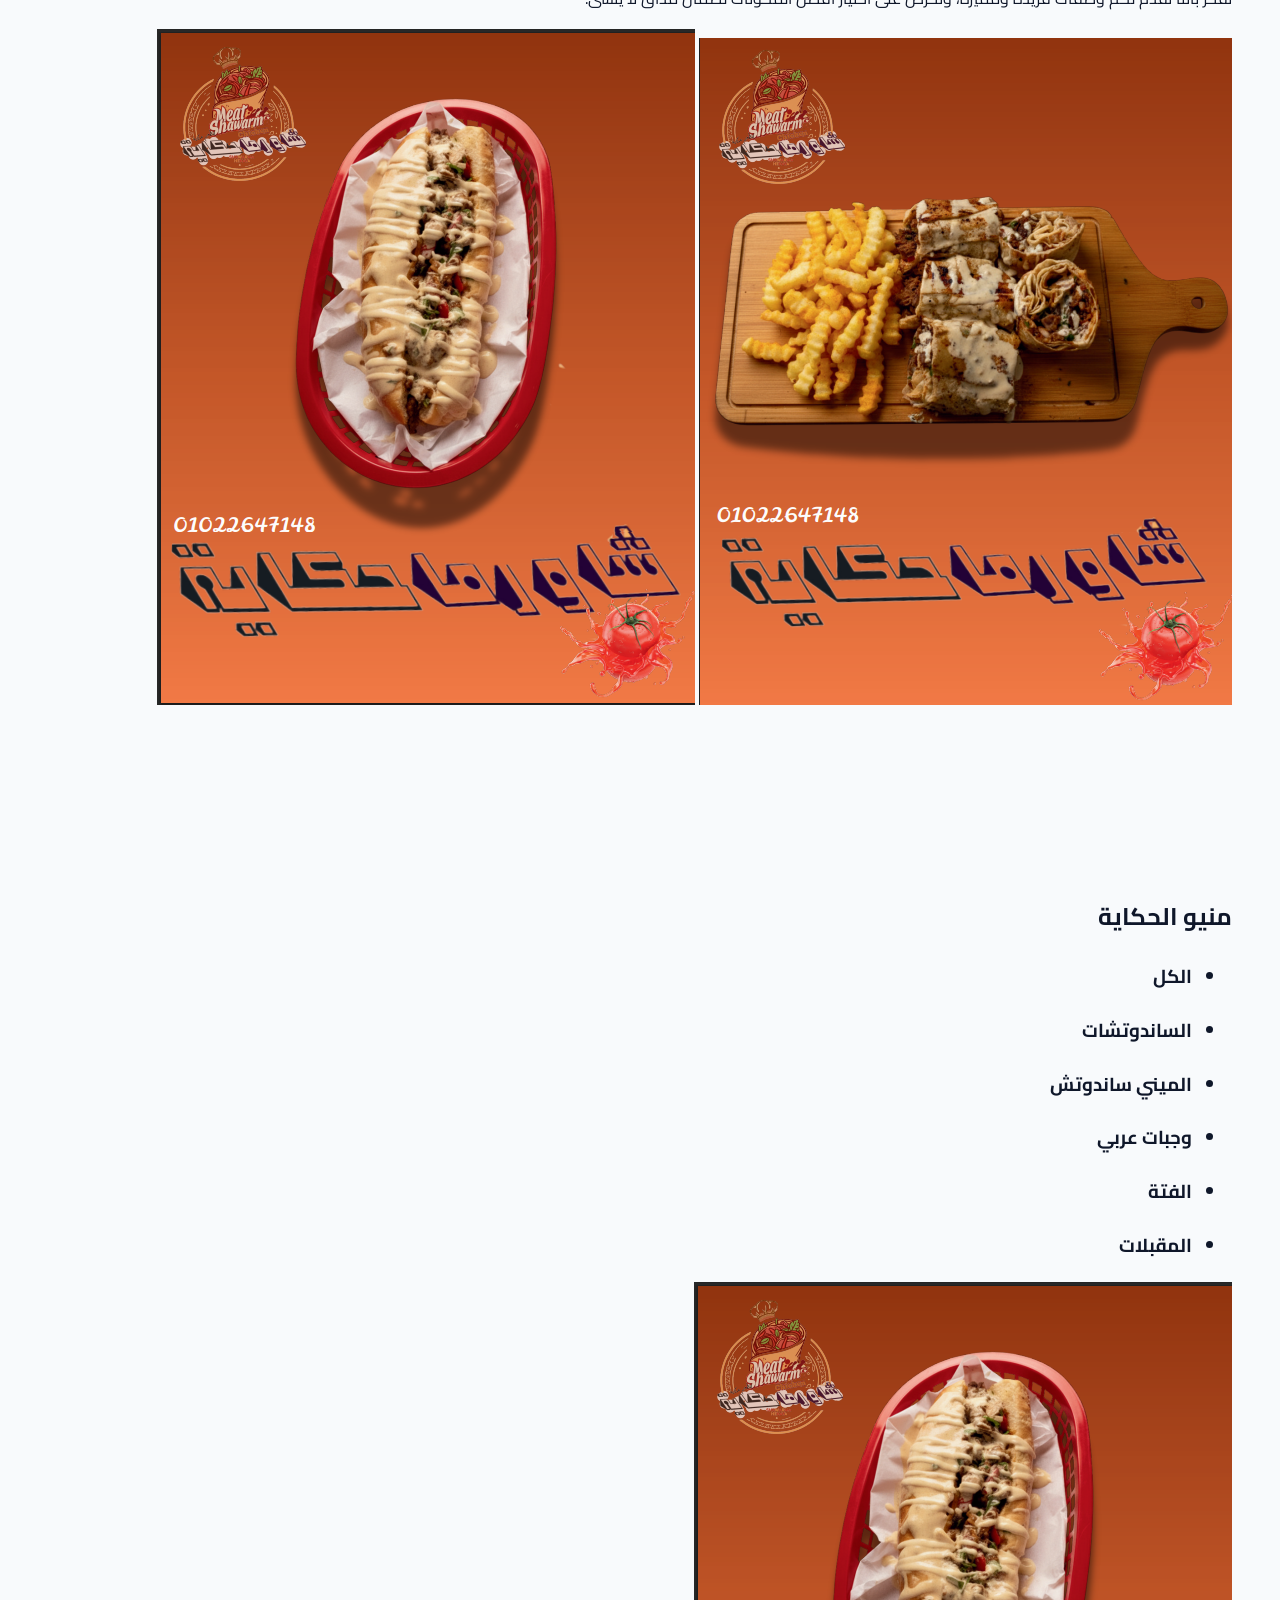
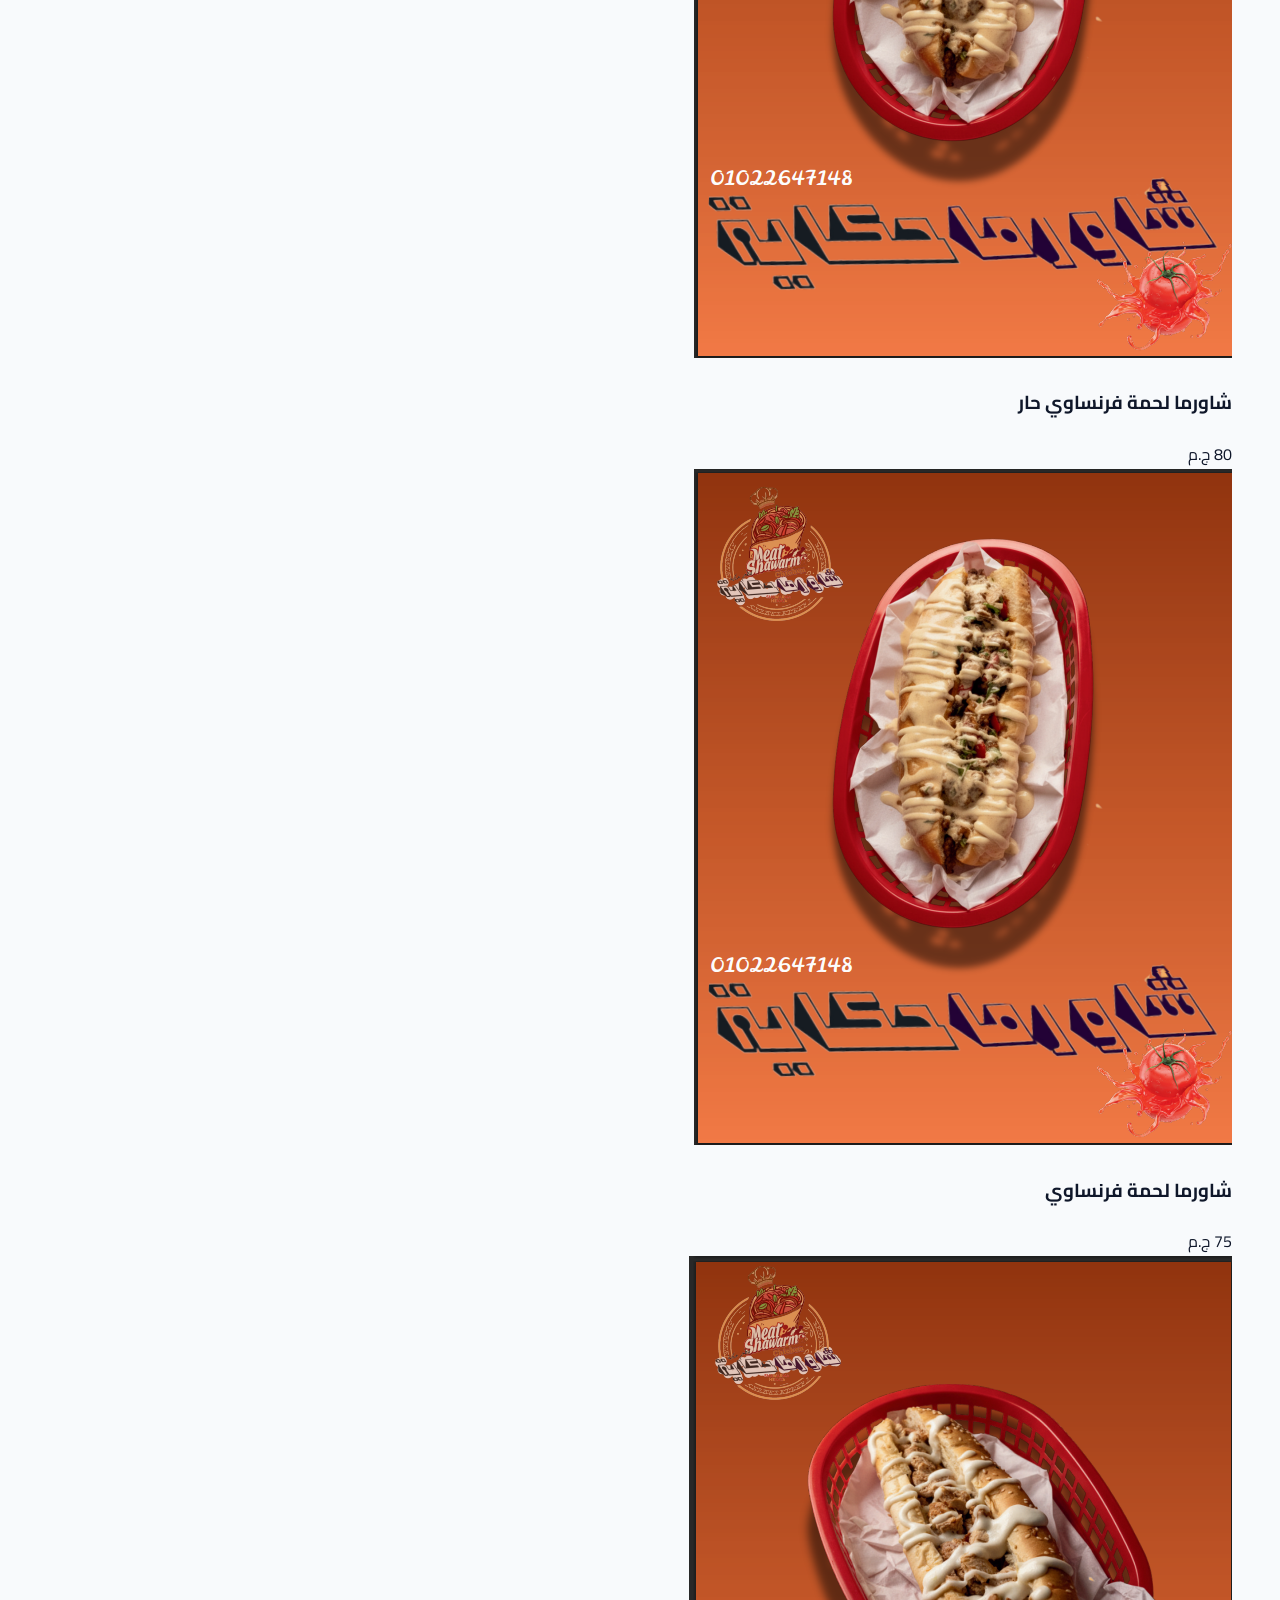
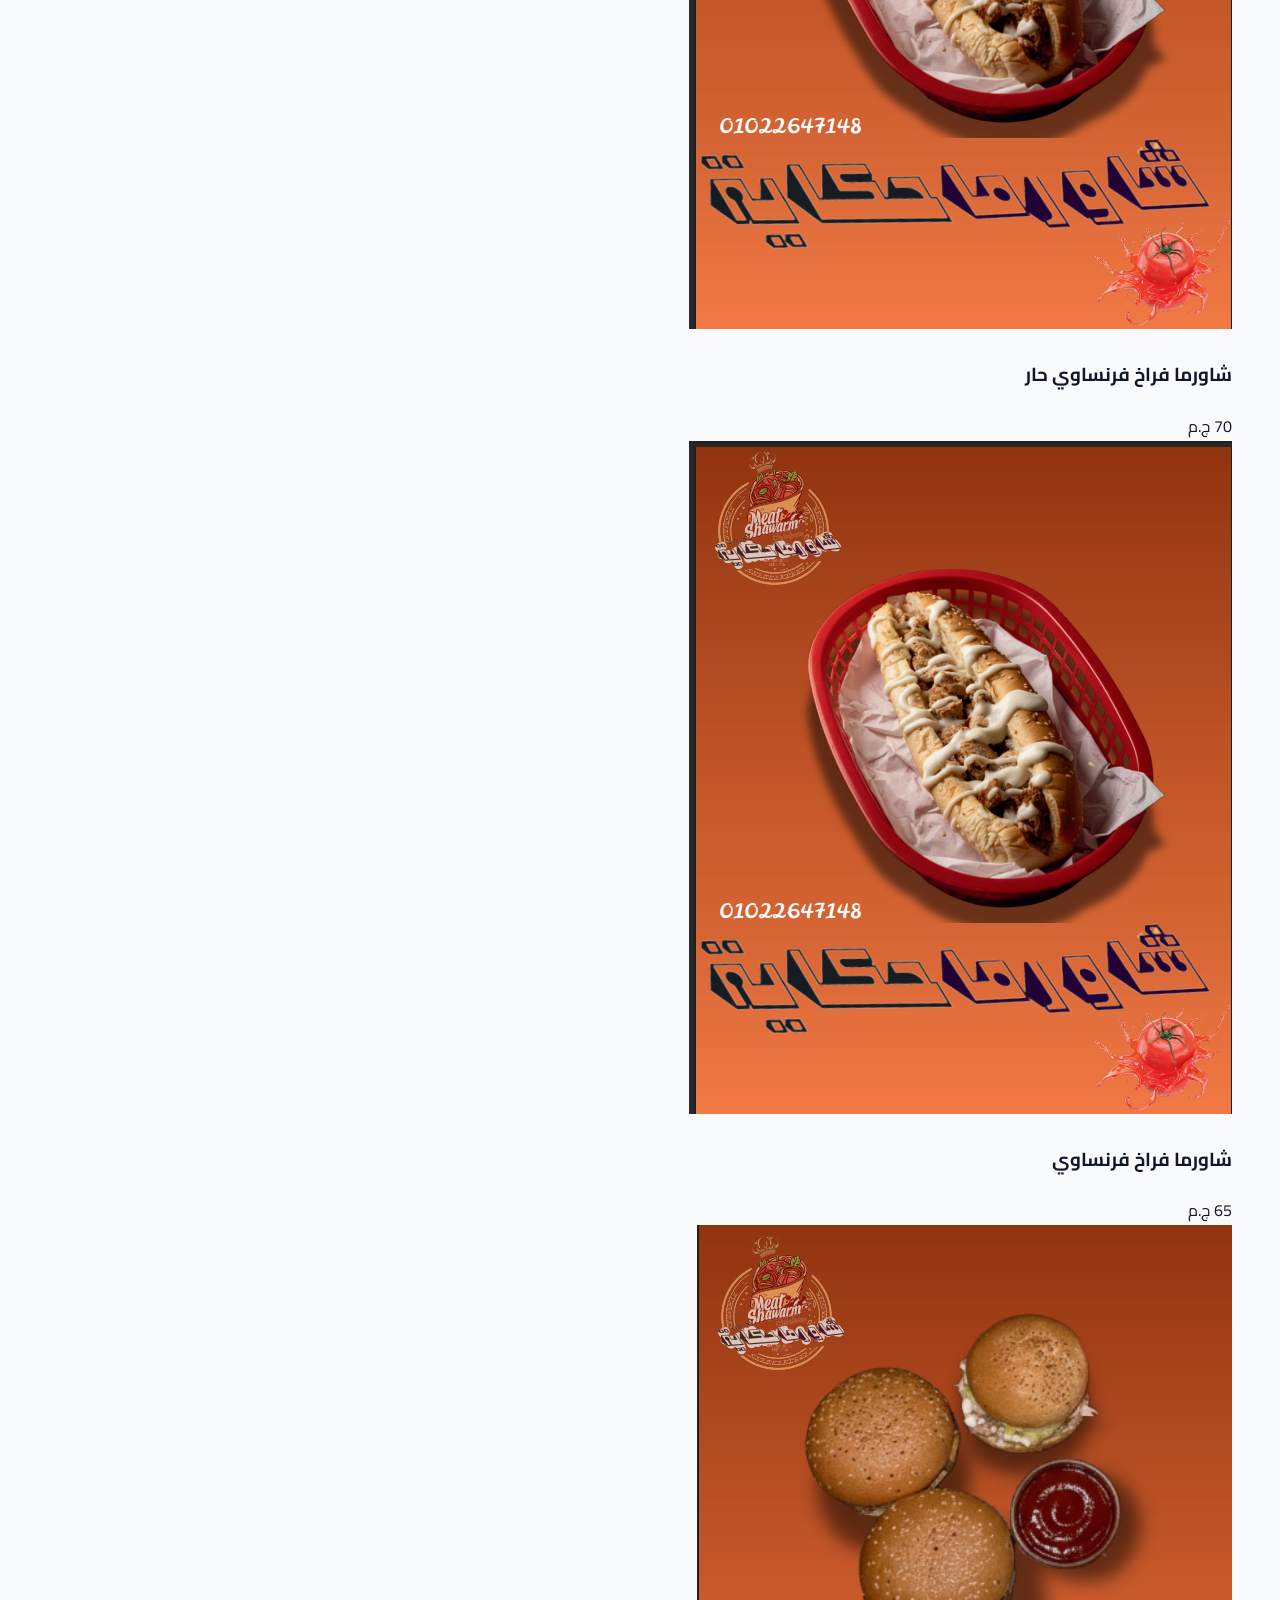
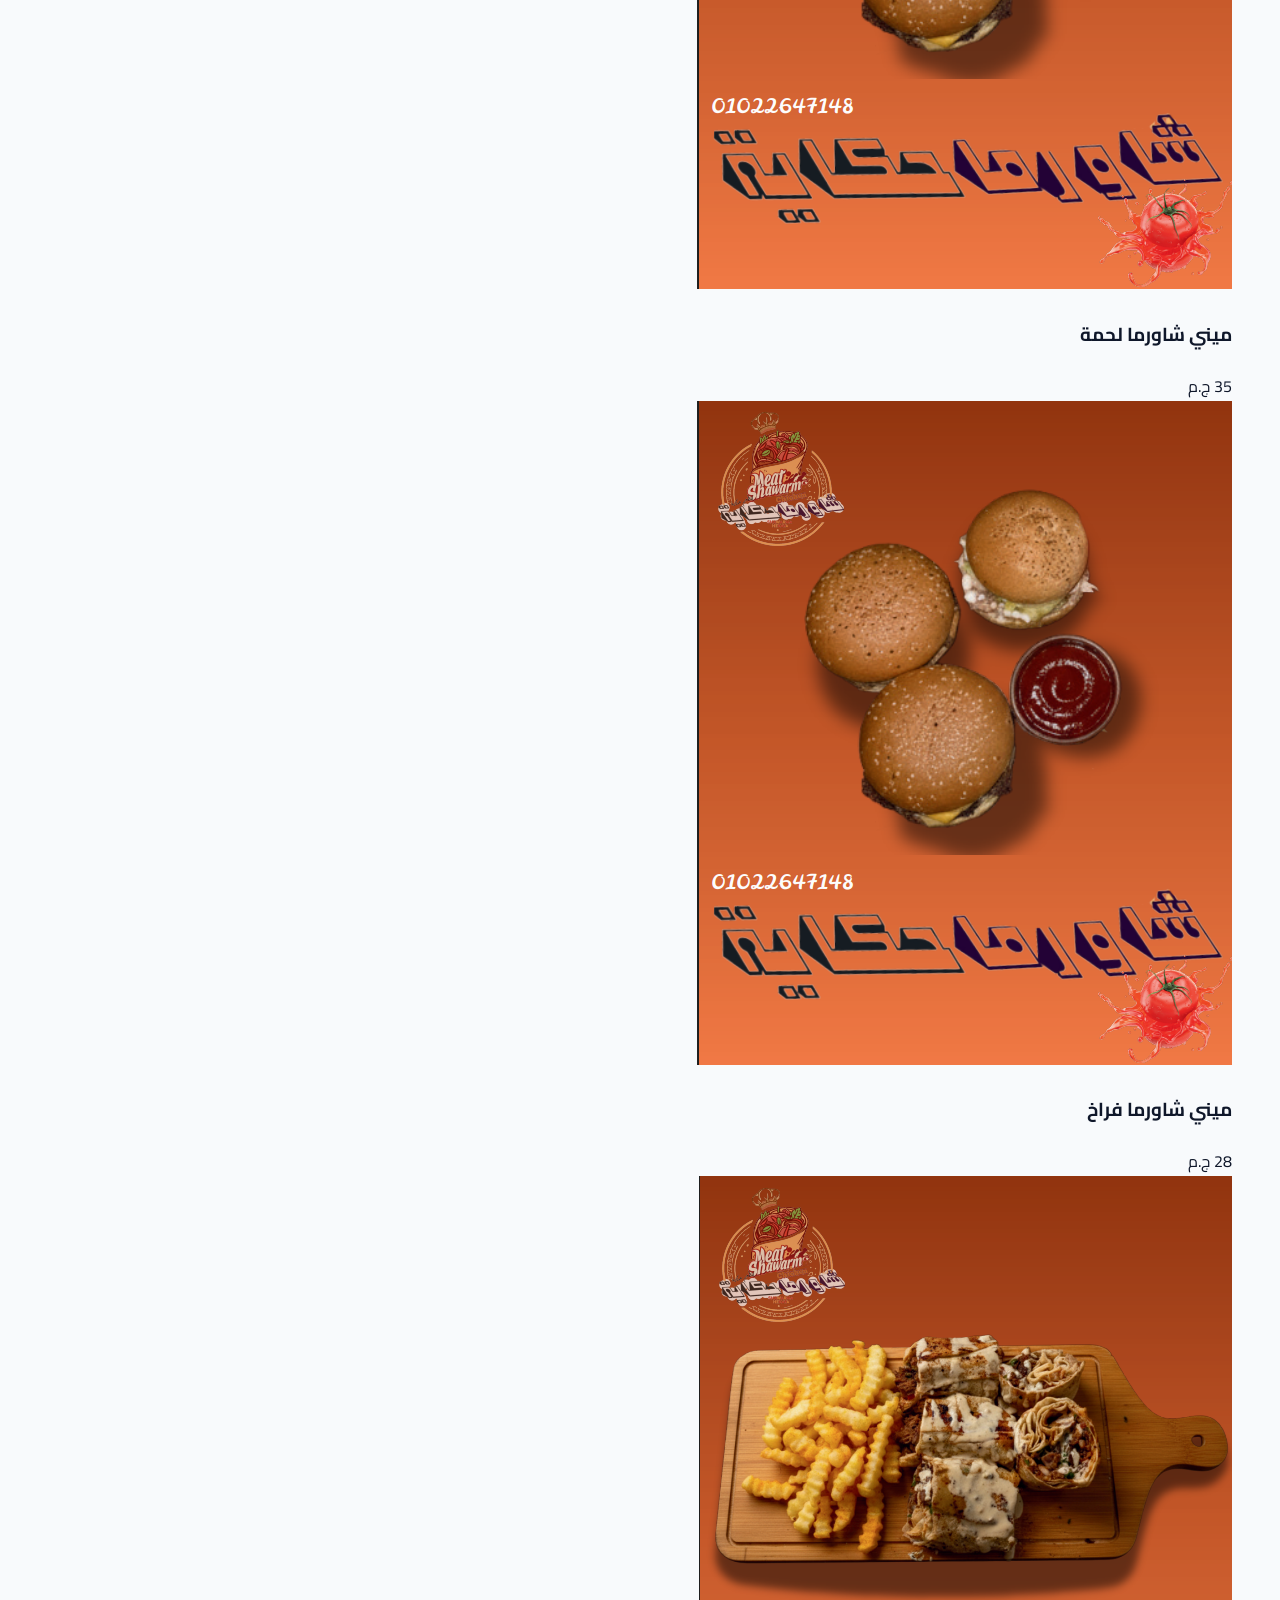
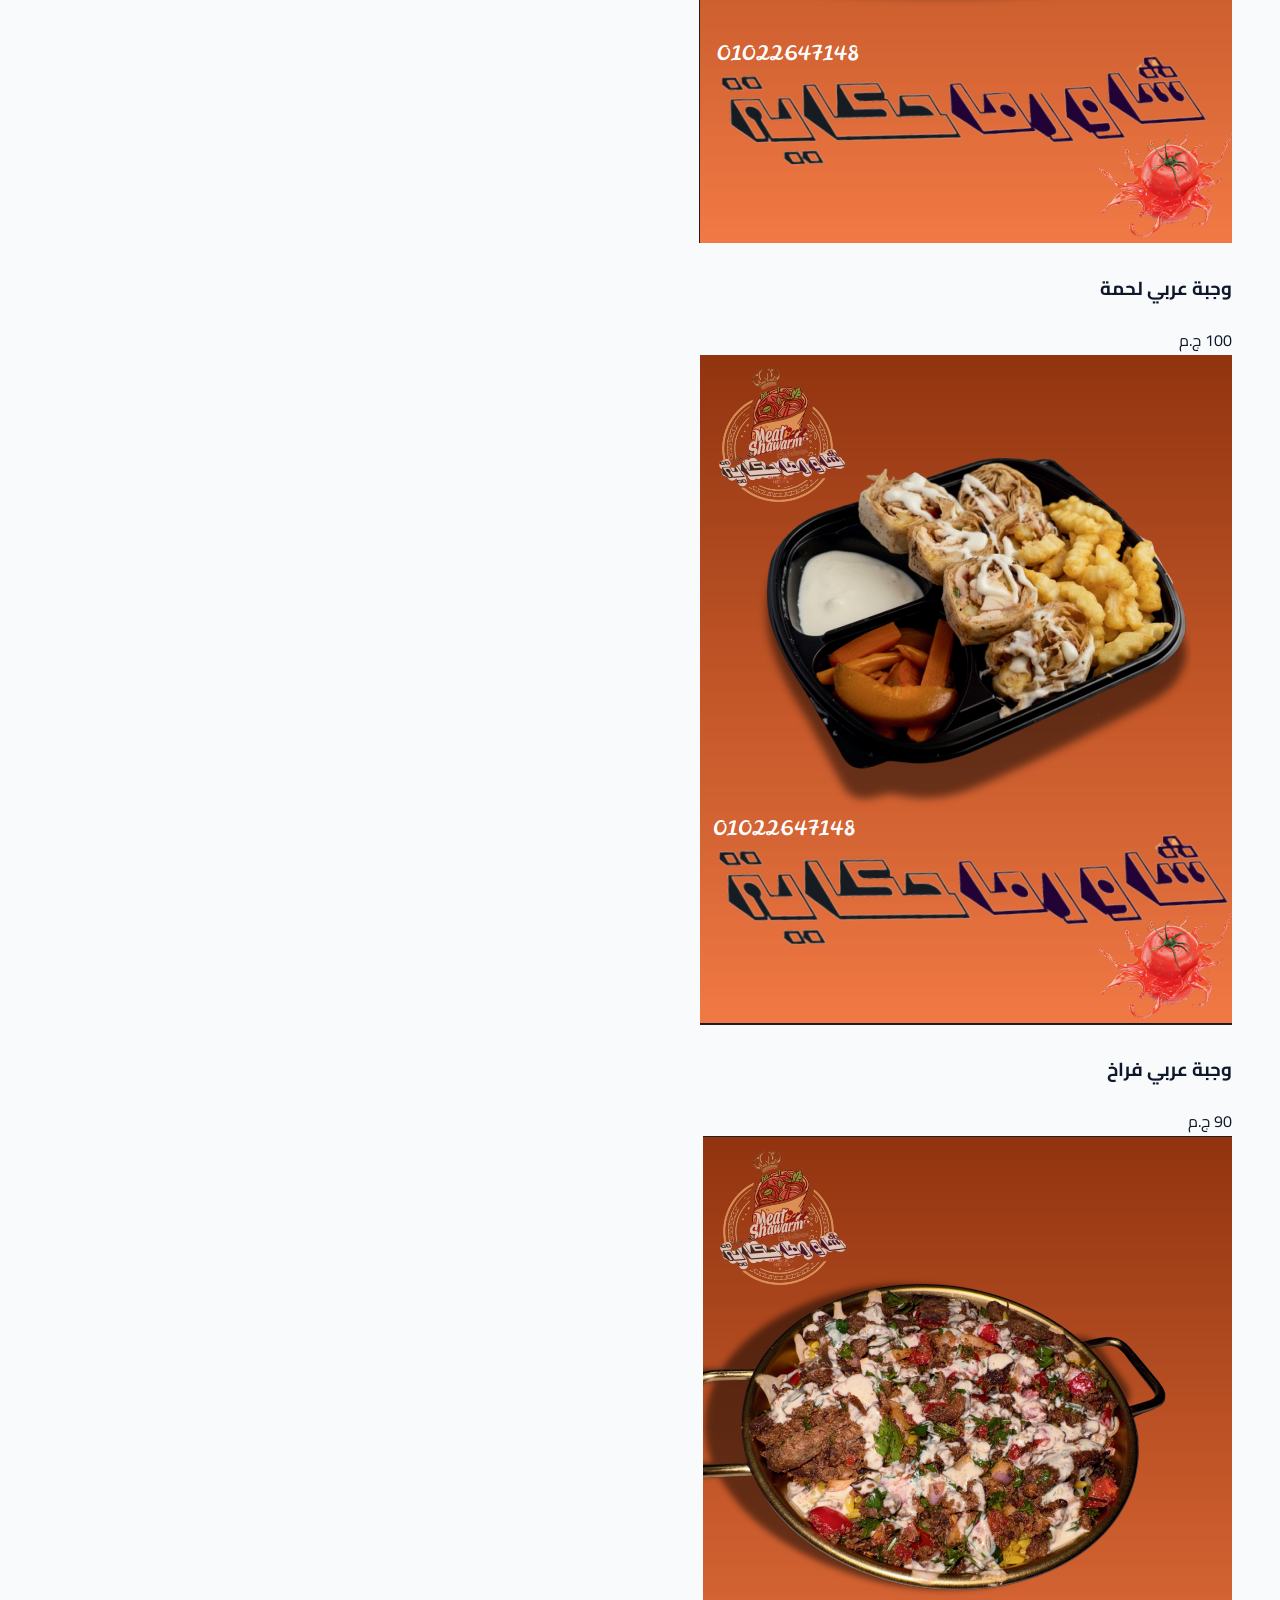
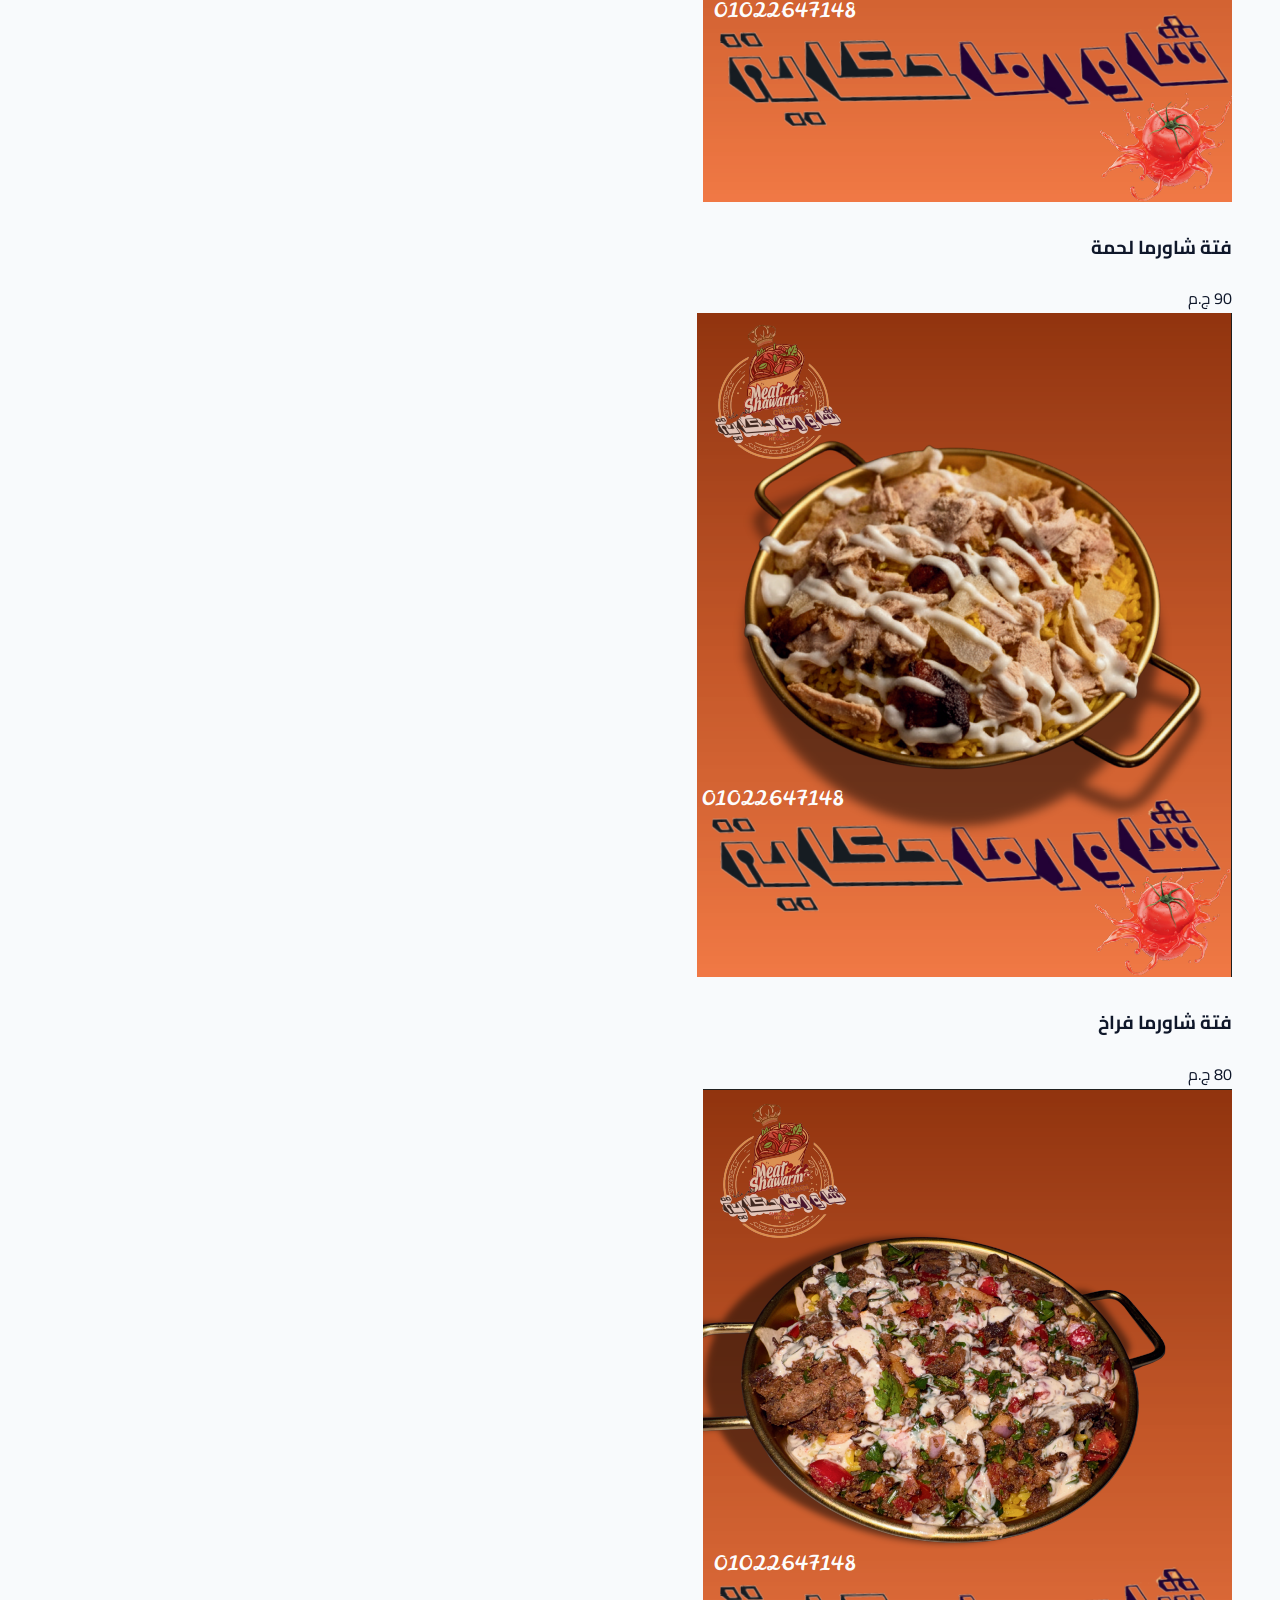
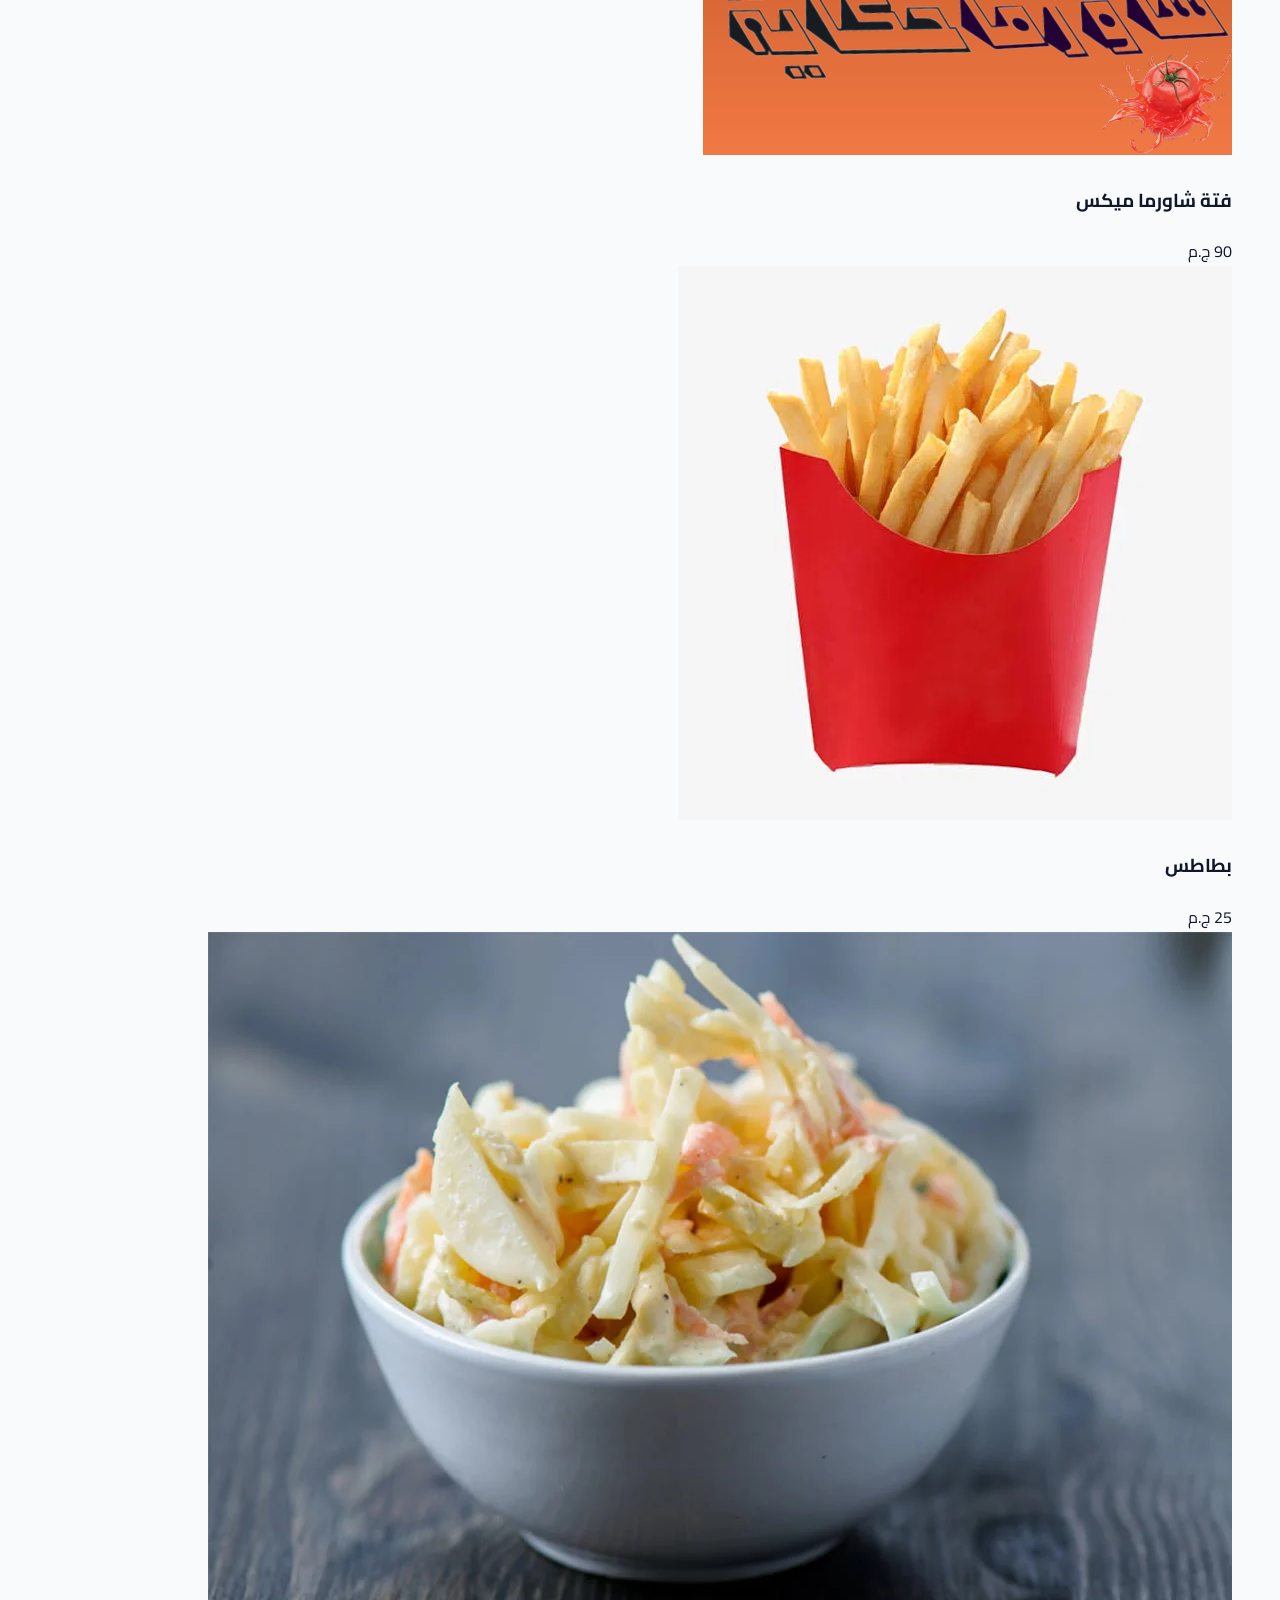
==== commit 52b9dc6d: "data remove" ====
--- a/index.html
+++ b/index.html
@@ -185,7 +185,7 @@
                     </div>
                     <div class="grid grid-cols-2 gap-4">
                         <img src="./assists/image/arabymeet.png" alt="صورة المطعم" class="rounded-lg shadow-md w-full h-48 object-cover" />
-                        <img src="./assists/image/shawarma1.png" alt="طبق شاورما" class="rounded-lg shadow-md w-full h-48 object-cover" />
+                        <img src="./assists/image/shawrma1.png" alt="طبق شاورما" class="rounded-lg shadow-md w-full h-48 object-cover" />
                     </div>
                 </div>
             </div>
--- a/style/main.css
+++ b/style/main.css
@@ -0,0 +1,214 @@
+@import url("https://fonts.googleapis.com/css2?family=Cairo:wght@200..1000&display=swap");
+@import "./container.css";
+
+html {
+    scroll-behavior: smooth;
+}
+:root{
+    --main-color:#a71918;
+    --secondary-color:#fd9e02;
+}
+body {
+    font-family: "Cairo", sans-serif;
+    background: #f8fafc; /* slate-50 */
+    color: #0f172a; /* slate-900 */
+    margin: 0;
+    padding: 0;
+}
+body[data-theme="dark"] {
+    background: #0f172a; /* slate-900 */
+    color: #f8fafc; /* slate-50 */
+}
+/* mode toggle styles */
+.btn-mode .sun {
+    position: absolute;
+    top: 0.6rem;
+    left: 0.5rem;
+    width: 1.5rem;
+    height: 1.5rem;
+    border-radius: 50%;
+    z-index: 10;
+    transition: all 0.3s ease-in-out;
+}
+.btn-mode .moon {
+    position: absolute;
+    top: 0.6rem;
+    right: 3.1rem;
+    width: 1.5rem;
+    height: 1.5rem;
+    border-radius: 50%;
+    z-index: 10;
+    transition: all 0.3s ease-in-out;
+    transform: translateX(2.5rem);
+}
+body[data-theme="dark"] .btn-mode .moon svg {
+    color: #fbbf24; /* amber-400 */
+}
+.btn-mode::after {
+    content: "";
+    position: absolute;
+    top: 0;
+    left: 0;
+    bottom: 0;
+    width: 2.5rem;
+    height: 2.5rem;
+    background: #ffffff;
+    border-radius: 9999px;
+    box-shadow: 0 1px 3px rgba(0, 0, 0, 0.1);
+    transition: all 0.3s ease-in-out;
+}
+body[data-theme="dark"] .btn-mode::after {
+    transform: translateX(2.5rem);
+}
+body[data-theme="dark"] .btn-mode {
+    background: #374151; /* gray-700 */
+}
+
+/* Header styles */
+body[data-theme="dark"] header.header {
+    background: #1e293b; /* slate-800 */
+}
+.logo .dark-mode {
+    display: none;
+}
+body[data-theme="dark"] .logo .dark-mode {
+    display: block;
+}
+body[data-theme="dark"] .logo .light-mode {
+    display: none;
+}
+body[data-theme="dark"] header.header .nav-links a {
+    color: #f8fafc; /* slate-50 */
+}
+body[data-theme="dark"] header.header .nav-links a:hover {
+    color: #fbbf24; /* amber-400 */
+}
+body[data-theme="dark"] #mobileMenu {
+    background: #1e293b; /* slate-800 */
+    color: #f8fafc; /* slate-50 */
+}
+body[data-theme="dark"] #mobileMenu a {
+    color: #f8fafc; /* slate-50 */
+}
+body[data-theme="dark"] #mobileMenu a:hover {
+    color: #fbbf24; /* amber-400 */
+}
+/* hero section styles */
+body[data-theme="dark"] .hero {
+    background: url(../assists/image/WhatsApp_Image_2025-10-30_at_19.09.14_41ad5fb0-removebg-preview.png); /* slate-800 */
+    background-size: cover;
+    background-position: center;
+    background-repeat: no-repeat;
+}
+/* About section styles */
+body[data-theme="dark"] #about {
+    background: #0f172a; /* slate-800 */
+}
+body[data-theme="dark"] #about .card,
+body[data-theme="dark"] .info-card {
+    background: #1e293b !important; /* slate-800 */
+    transition: .5s;
+}
+body[data-theme="dark"] #about .card:hover,
+body[data-theme="dark"] .info-card:hover {
+    background: #1e293b !important; /* slate-800 */
+}
+body[data-theme="dark"] #about .card h3,
+body[data-theme="dark"] #about .card p,
+body[data-theme="dark"] .info-card h3,
+body[data-theme="dark"] .info-card p {
+    color: #f8fafc; /* slate-50 */
+}
+body[data-theme="dark"] p , body[data-theme="dark"] .span-about , body[data-theme="dark"] h5 , body[data-theme="dark"] span.price
+{
+    color: #cbd5e1;
+}
+
+body[data-theme="dark"] li button
+{
+    color: #f8fafc;
+}
+
+body[data-theme="dark"] li button:hover
+{
+    color: #fbbf24;
+}
+/* ___________________________________________________________________ */
+
+body[data-theme="dark"] .card-menu,
+body[data-theme="dark"] .info-card {
+    background-color: #1e293b !important; /* slate-800 */
+    transition: .5s;
+}
+body[data-theme="dark"] .card-menu:hover,
+body[data-theme="dark"] .info-card:hover {
+    background: #1e293b !important; /* slate-800 */
+}
+body[data-theme="dark"] .card-menu h3,
+body[data-theme="dark"] .card-menu p,
+body[data-theme="dark"] .info-card h3,
+body[data-theme="dark"] .info-card p {
+    color: #f8fafc; /* slate-50 */
+}
+body[data-theme="dark"] .bg-gray-800 {
+    background: #0f172a; /* slate-900 */
+}
+
+/* Footer styles */
+footer {
+    background: #0f172a; /* slate-900 */
+}
+footer a {
+    color: inherit;
+}
+footer .container {
+    max-width: 1100px;
+    margin: 0 auto;
+    padding-left: 1rem;
+    padding-right: 1rem;
+}
+@media (min-width: 768px) {
+    footer .container {
+        padding-left: 0;
+        padding-right: 0;
+    }
+}
+footer h4 {
+    color: #f8fafc;
+}
+footer p,
+footer li {
+    color: #cbd5e1;
+}
+footer .bg-gray-800 {
+    background-color: #0b1220;
+}
+/* Mobile navigation styling: appears as a dropdown panel under header on small screens */
+#mainNav {
+    position: absolute;
+    left: 0rem;
+    top: 3.5rem; /* just below header */
+    background: #ffffff;
+    padding: 0.75rem 1rem;
+    border-radius: 0.5rem;
+    box-shadow: 0 10px 25px rgba(15, 23, 42, 0.12);
+    z-index: 20;
+    width: 10em;
+}
+@media (min-width: 768px) {
+    #mainNav {
+        position: static;
+        background: transparent;
+        padding: 0;
+        box-shadow: none;
+        width: auto;
+    }
+}
+#mainNav li a {
+    display: block;
+    padding: 0.5rem 0;
+}
+body[data-theme="dark"] #mainNav {
+    background: #1e293b;
+    color: #f8fafc;
+}
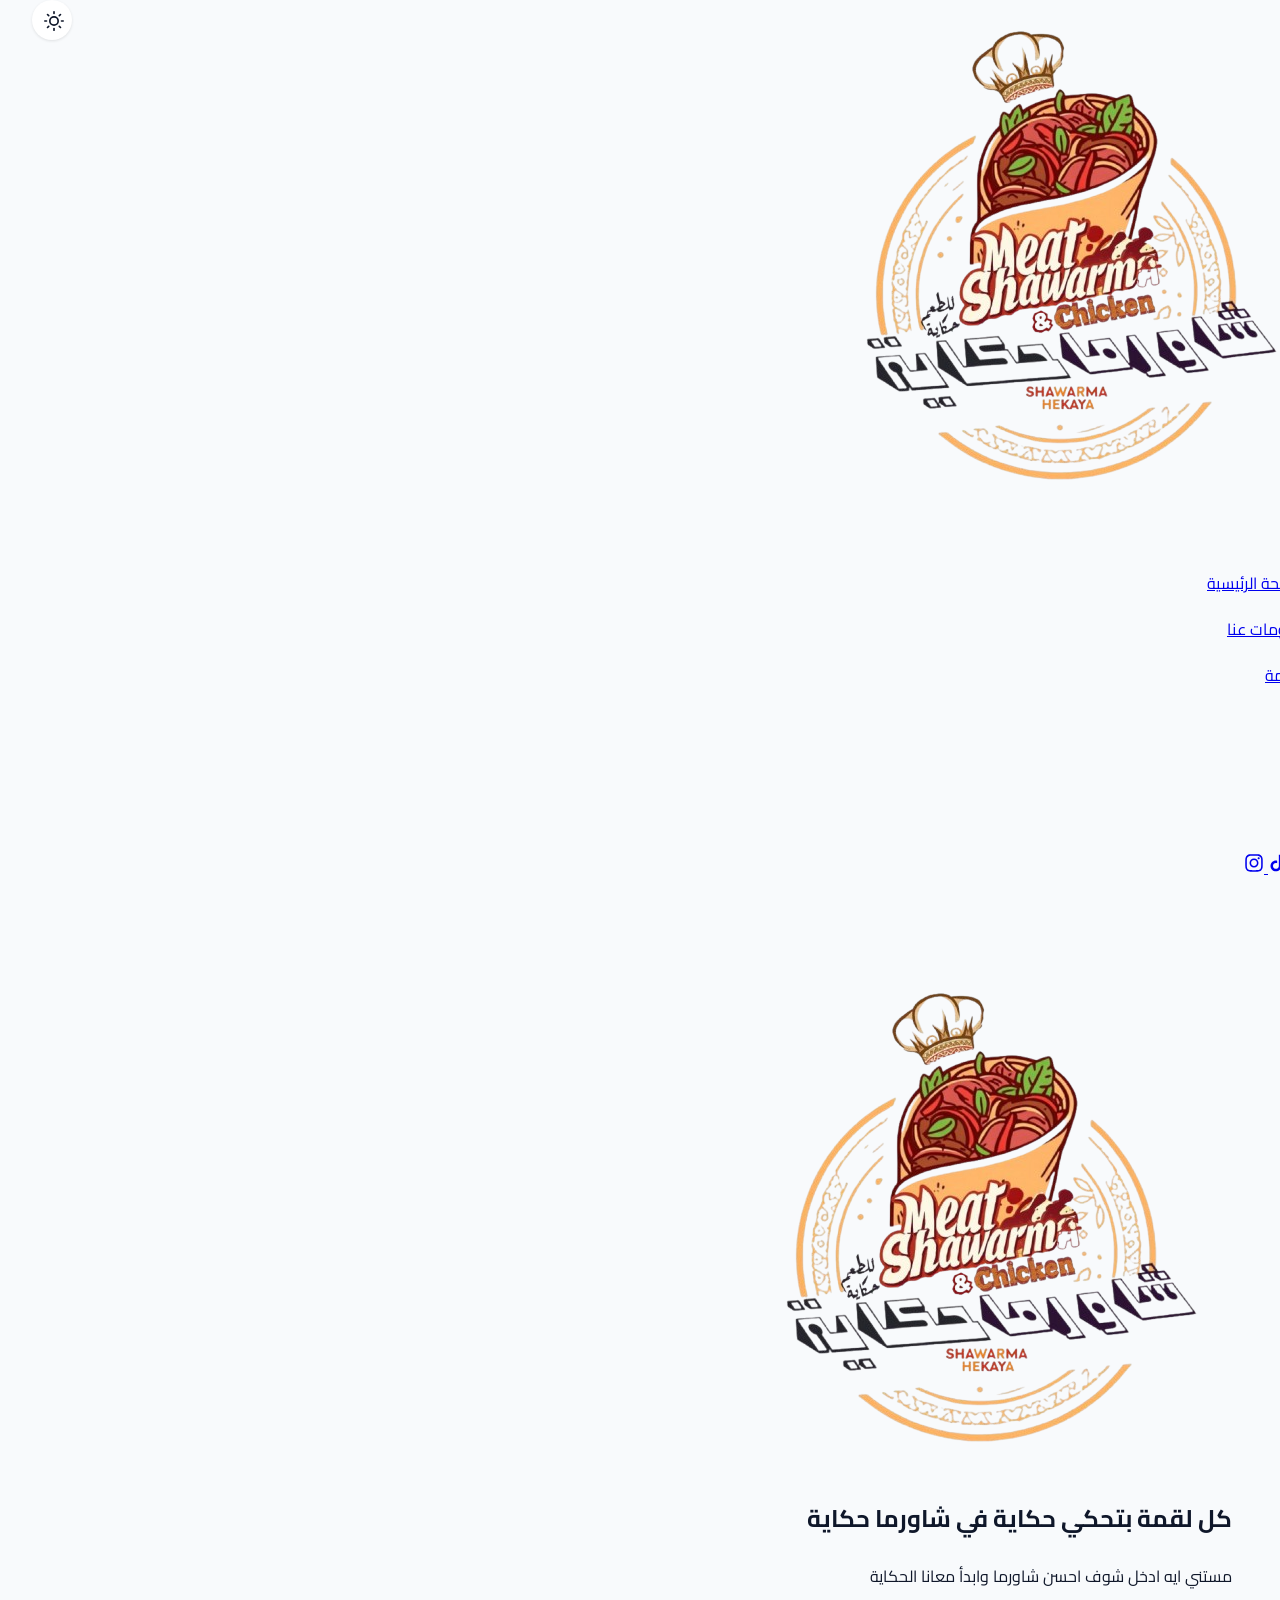
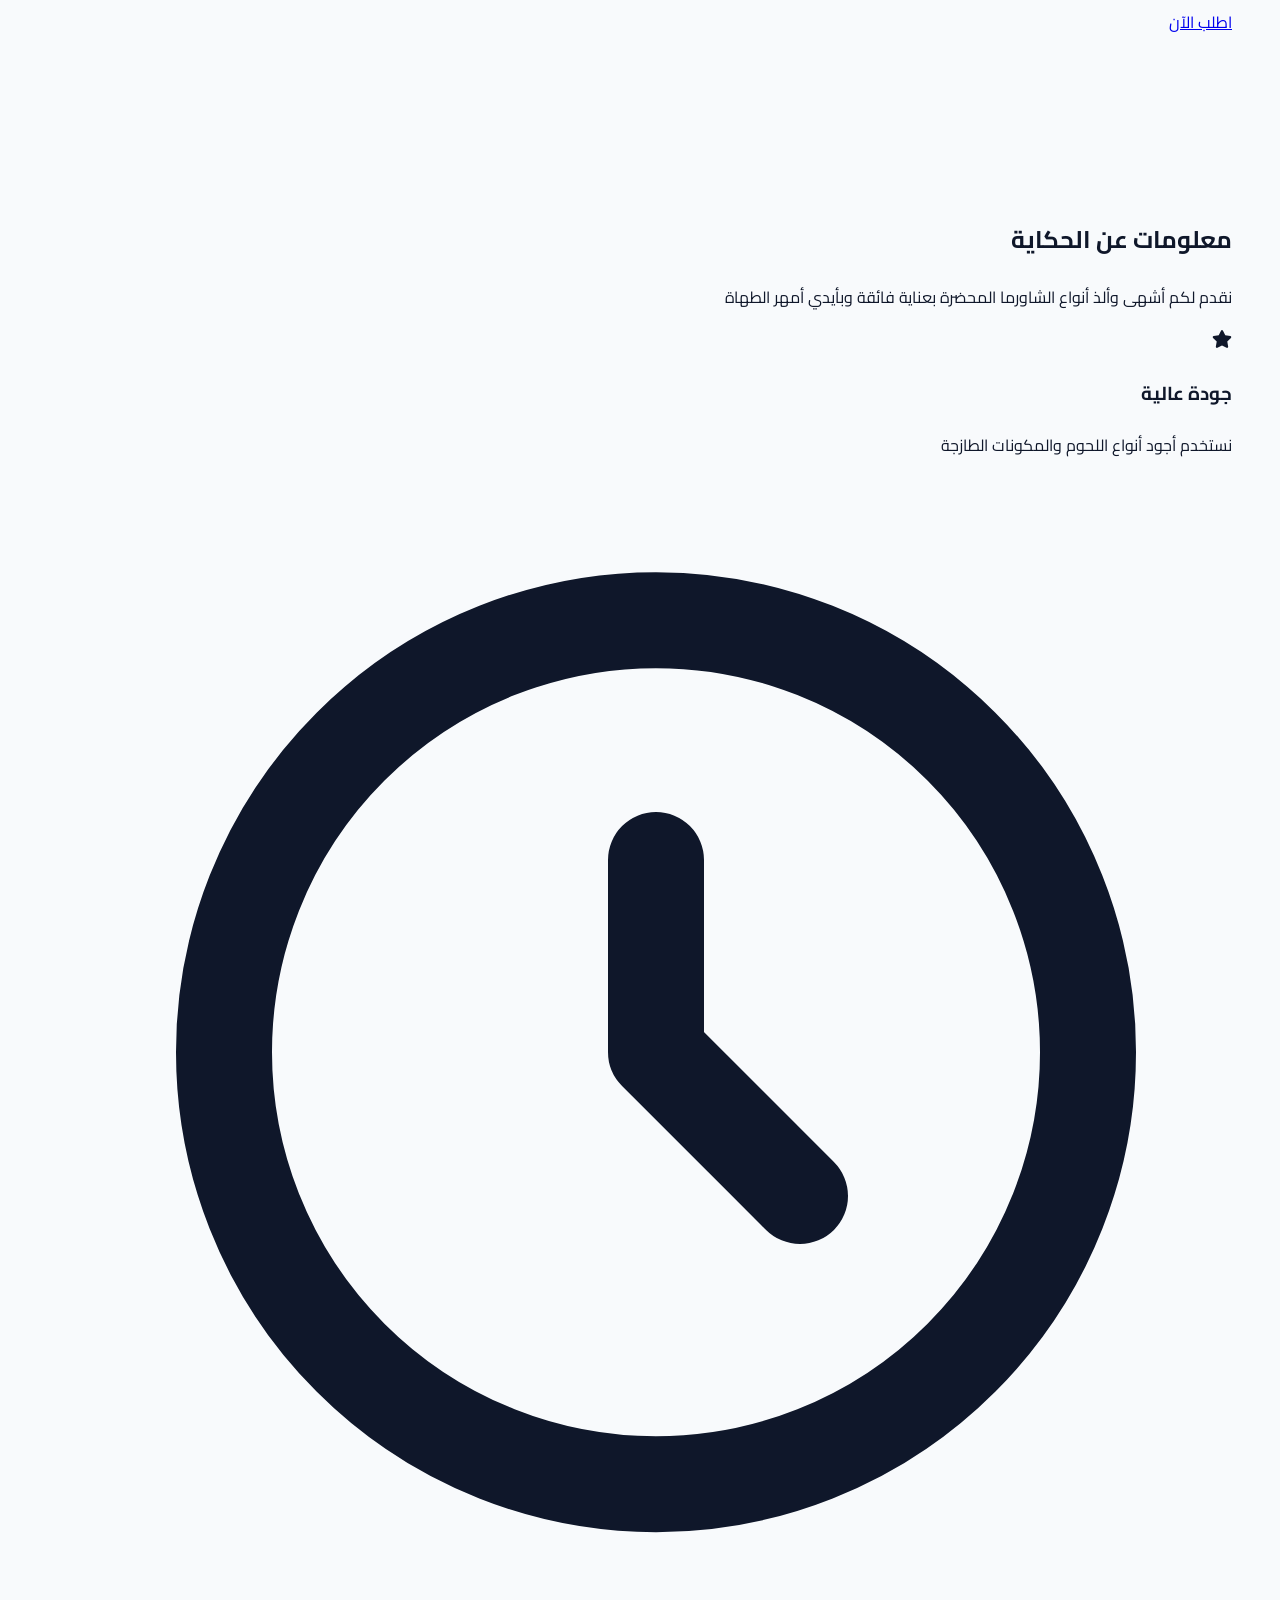
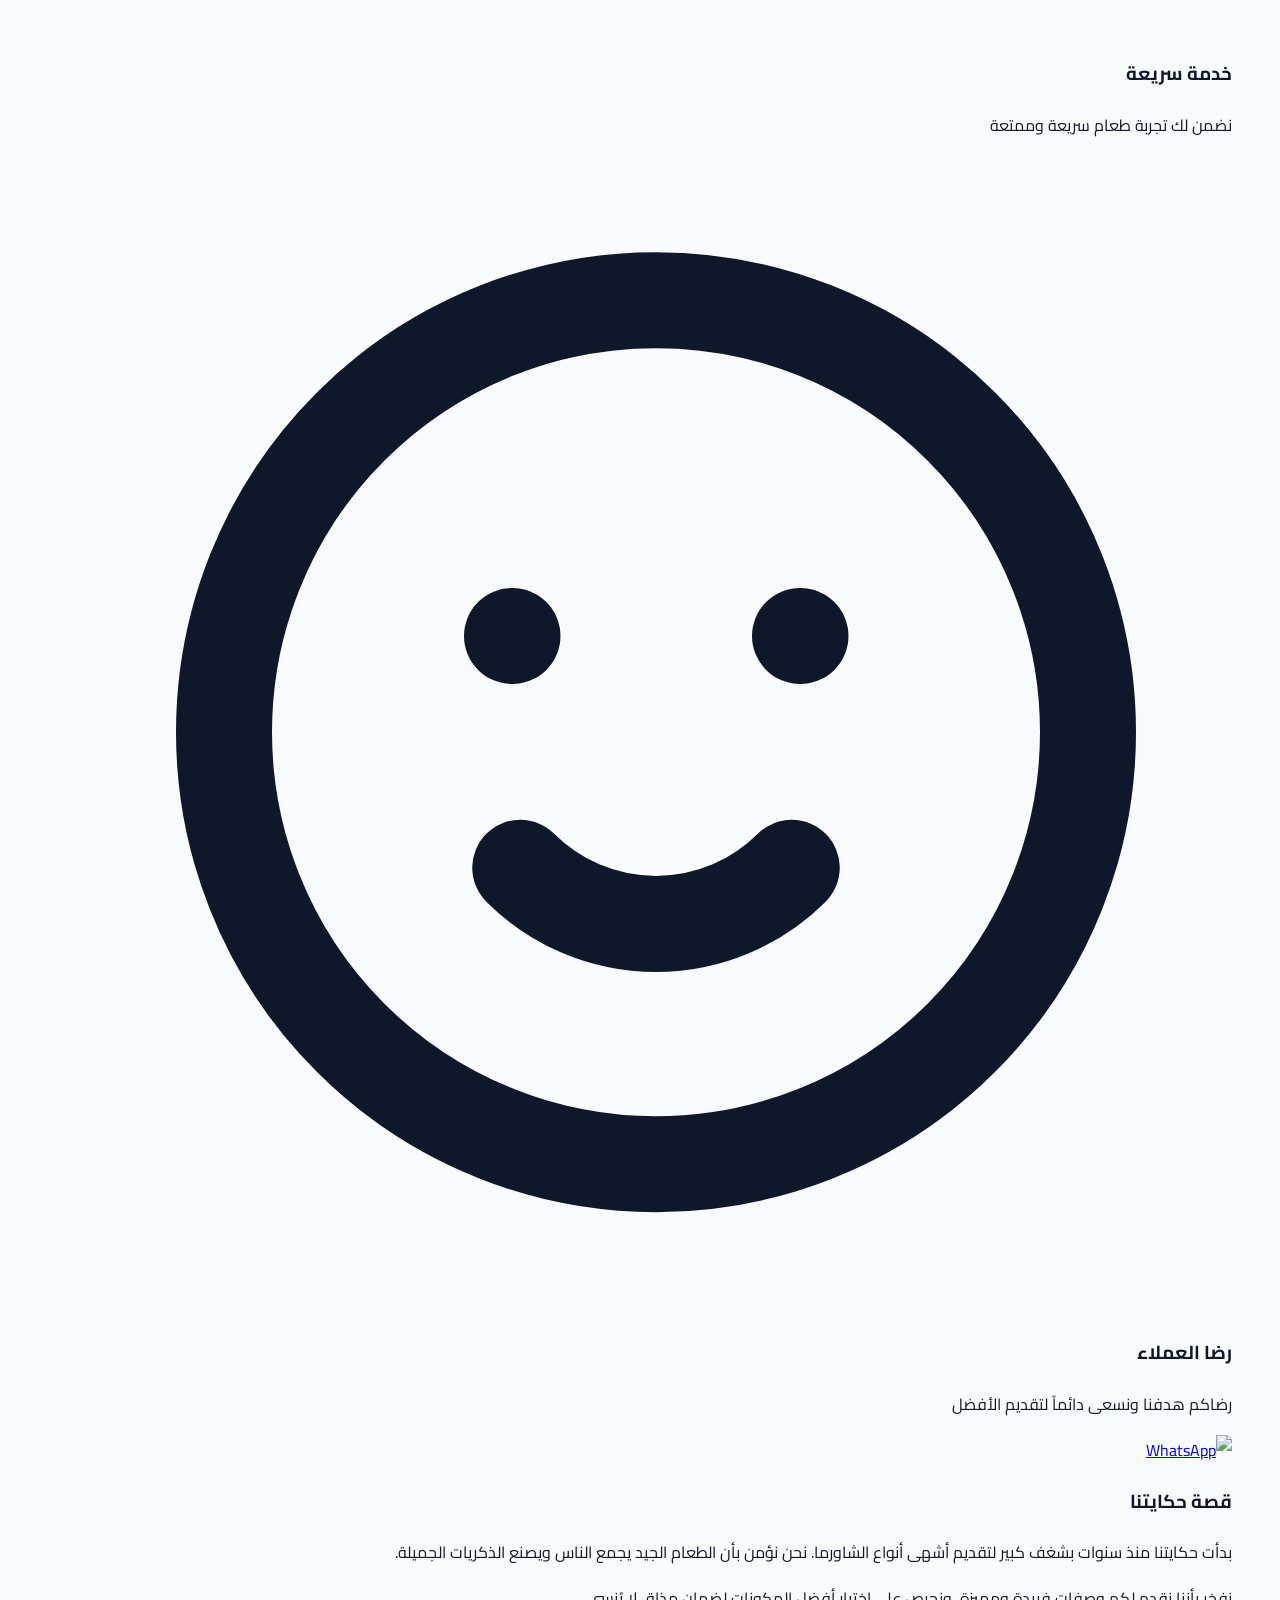
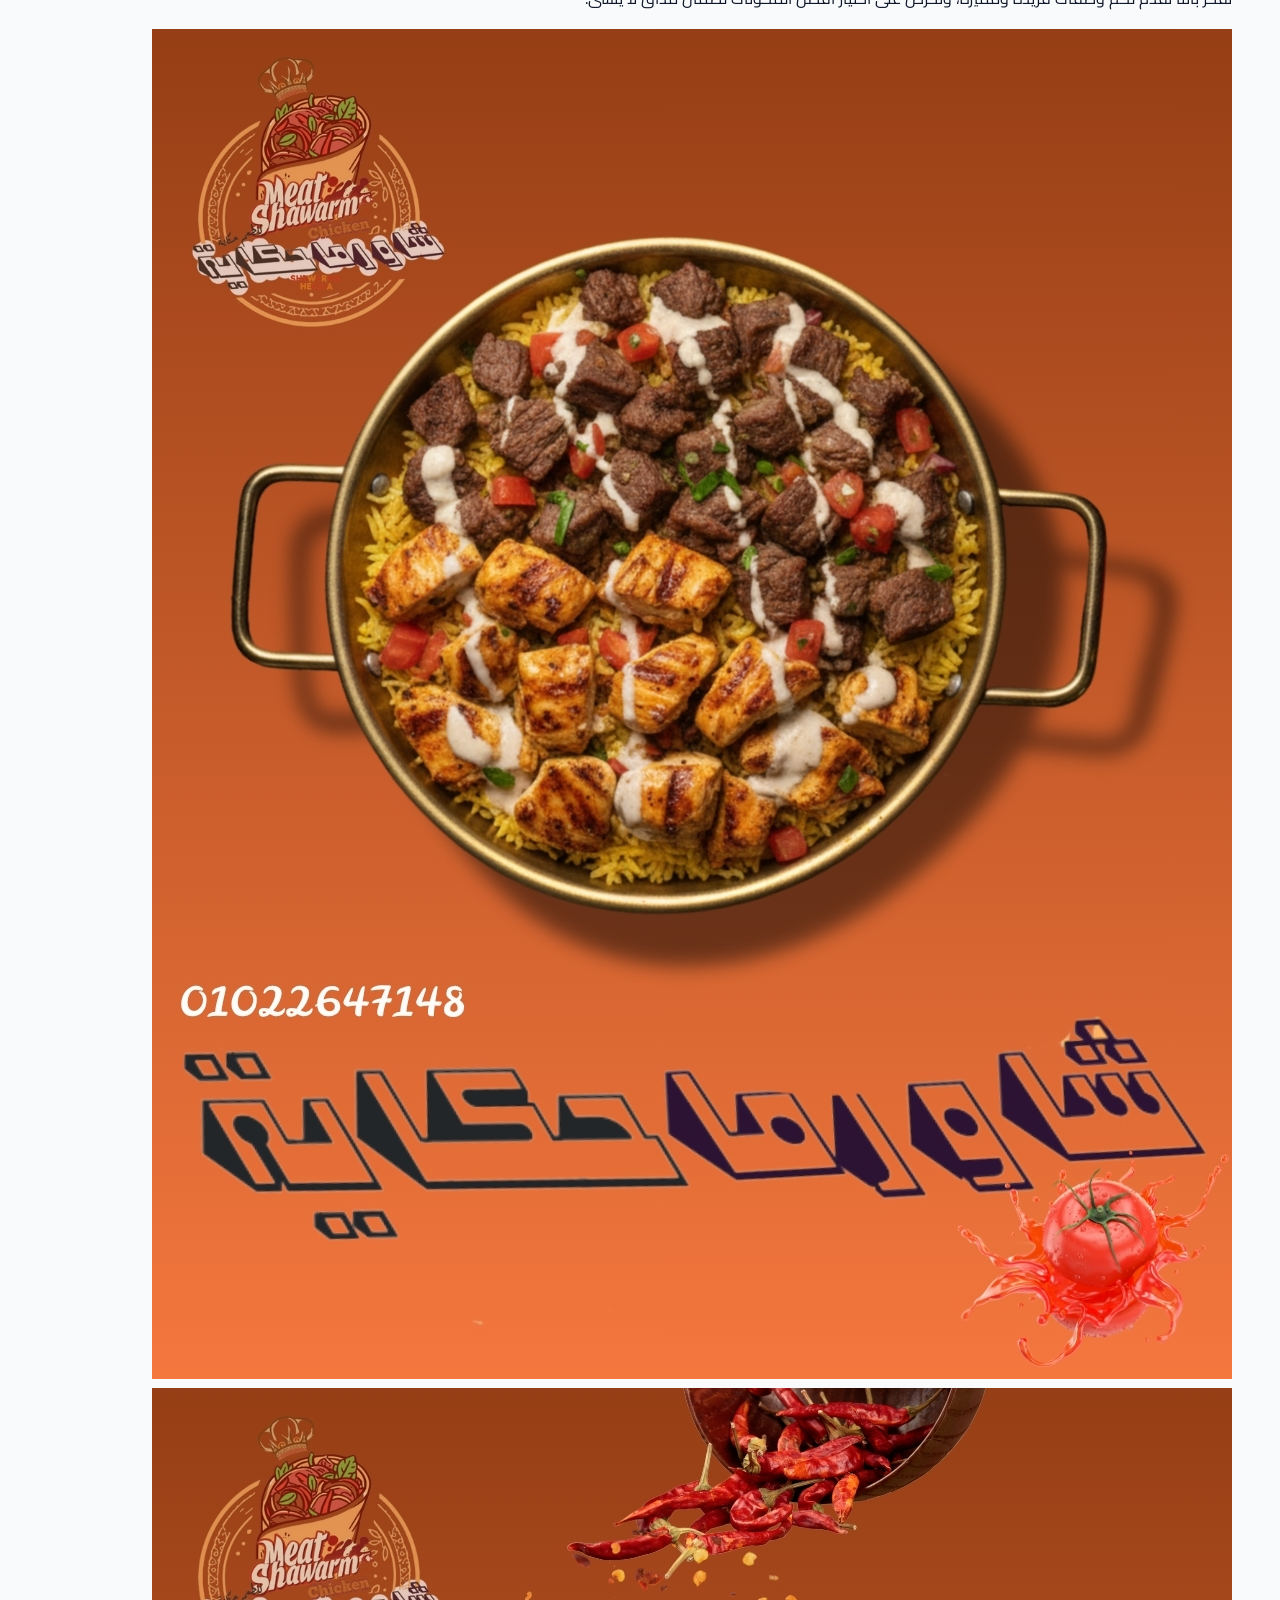
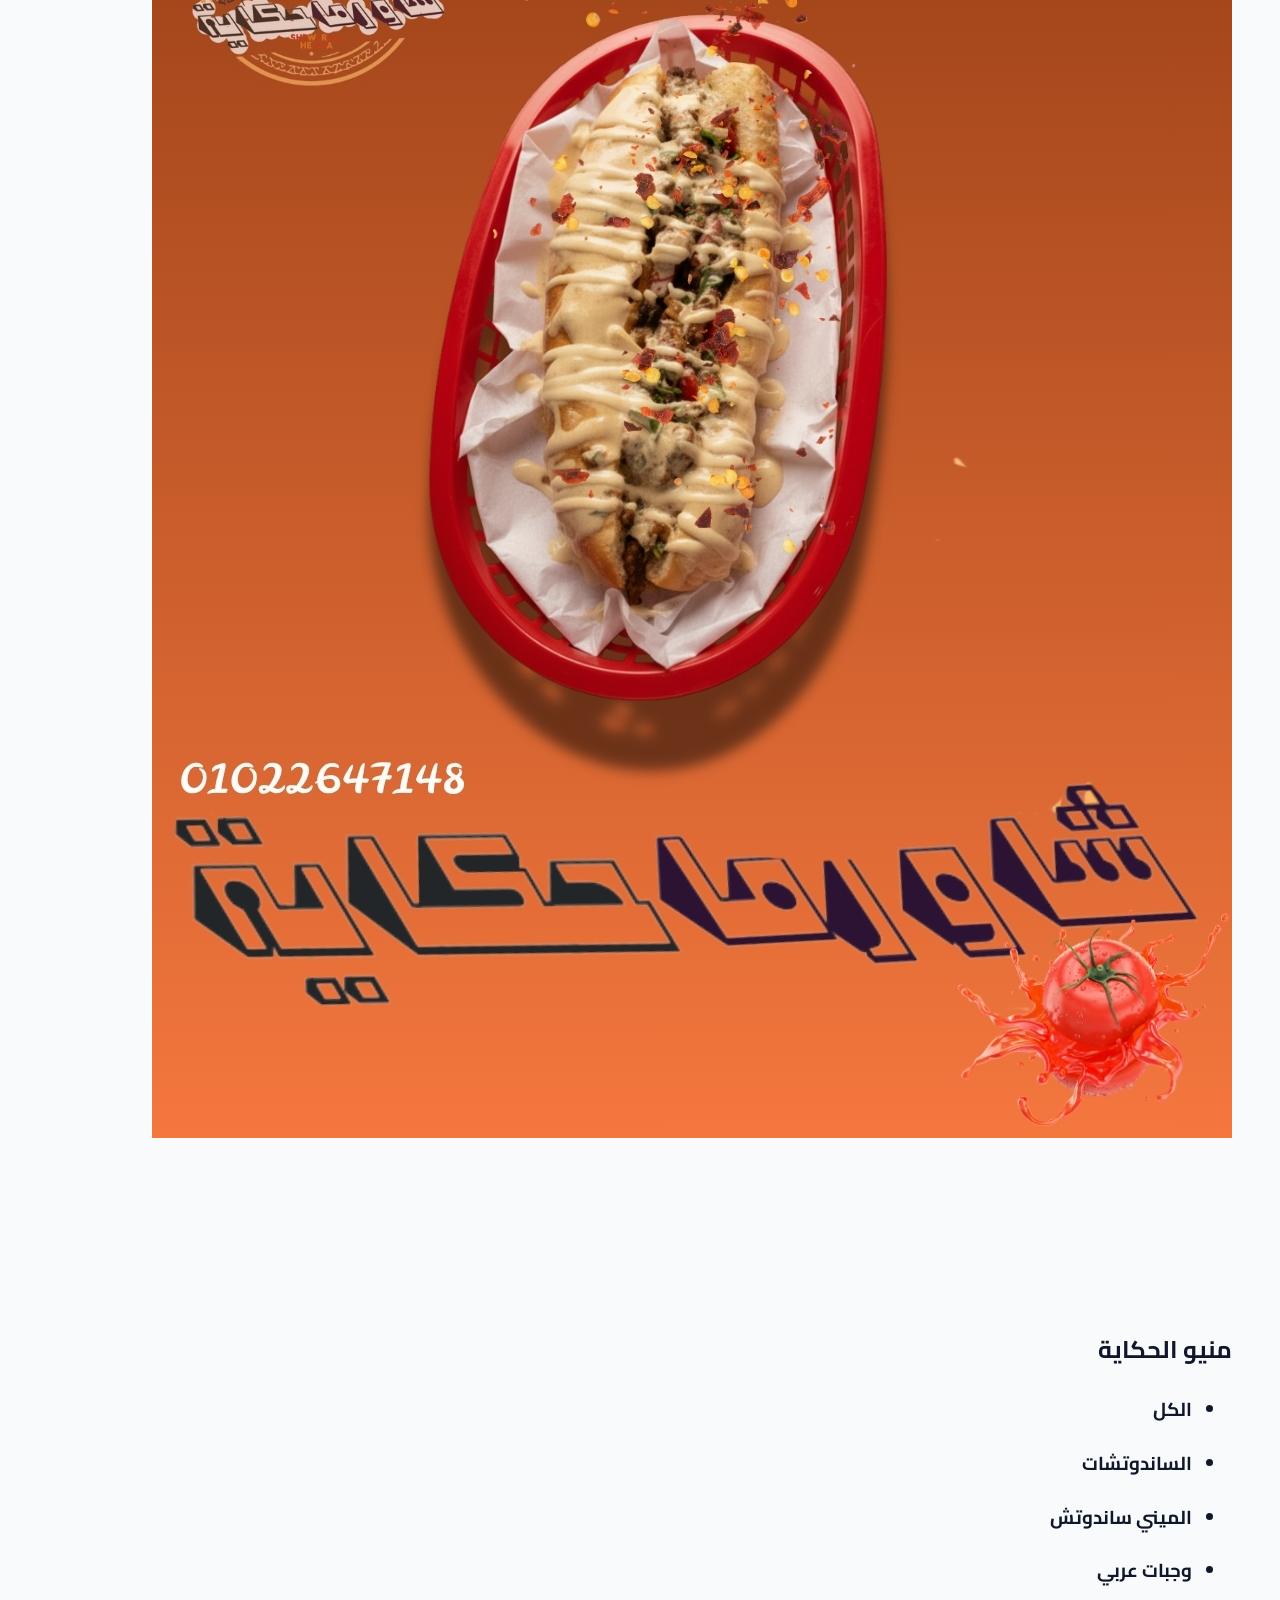
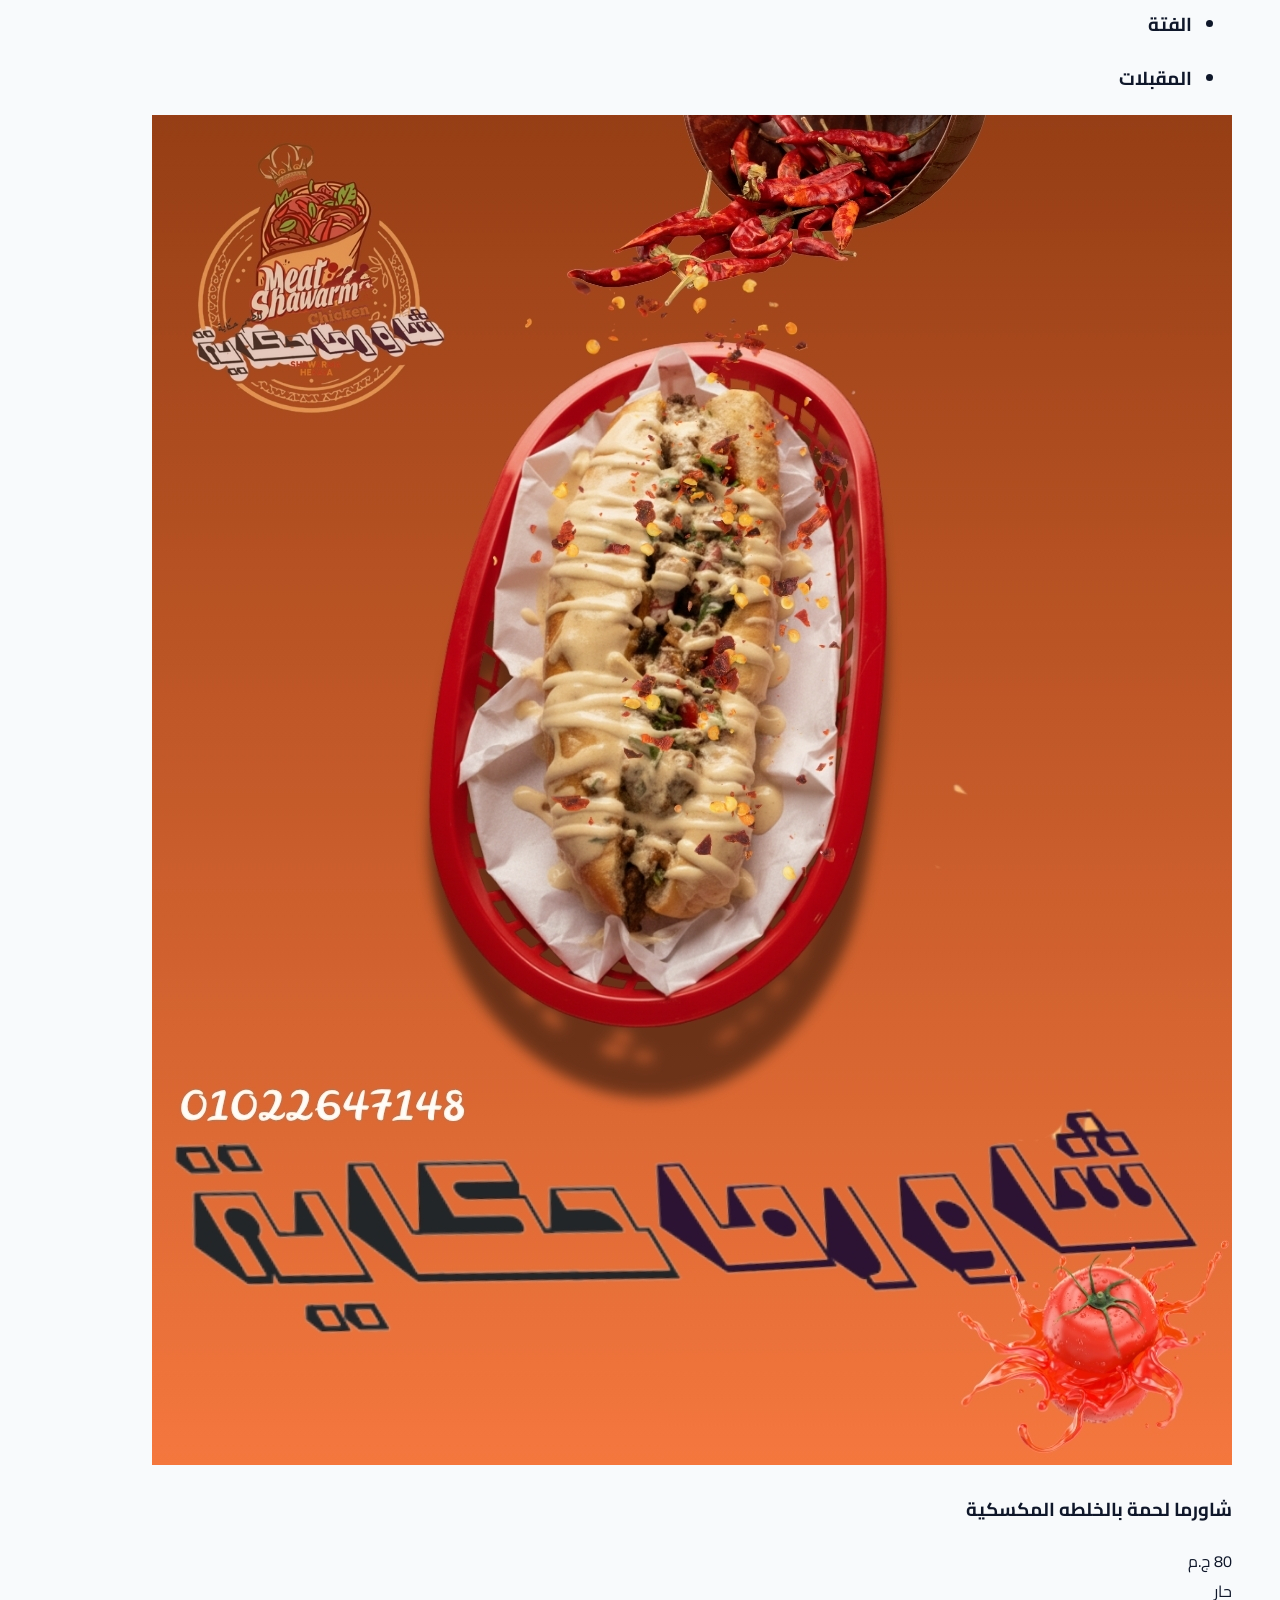
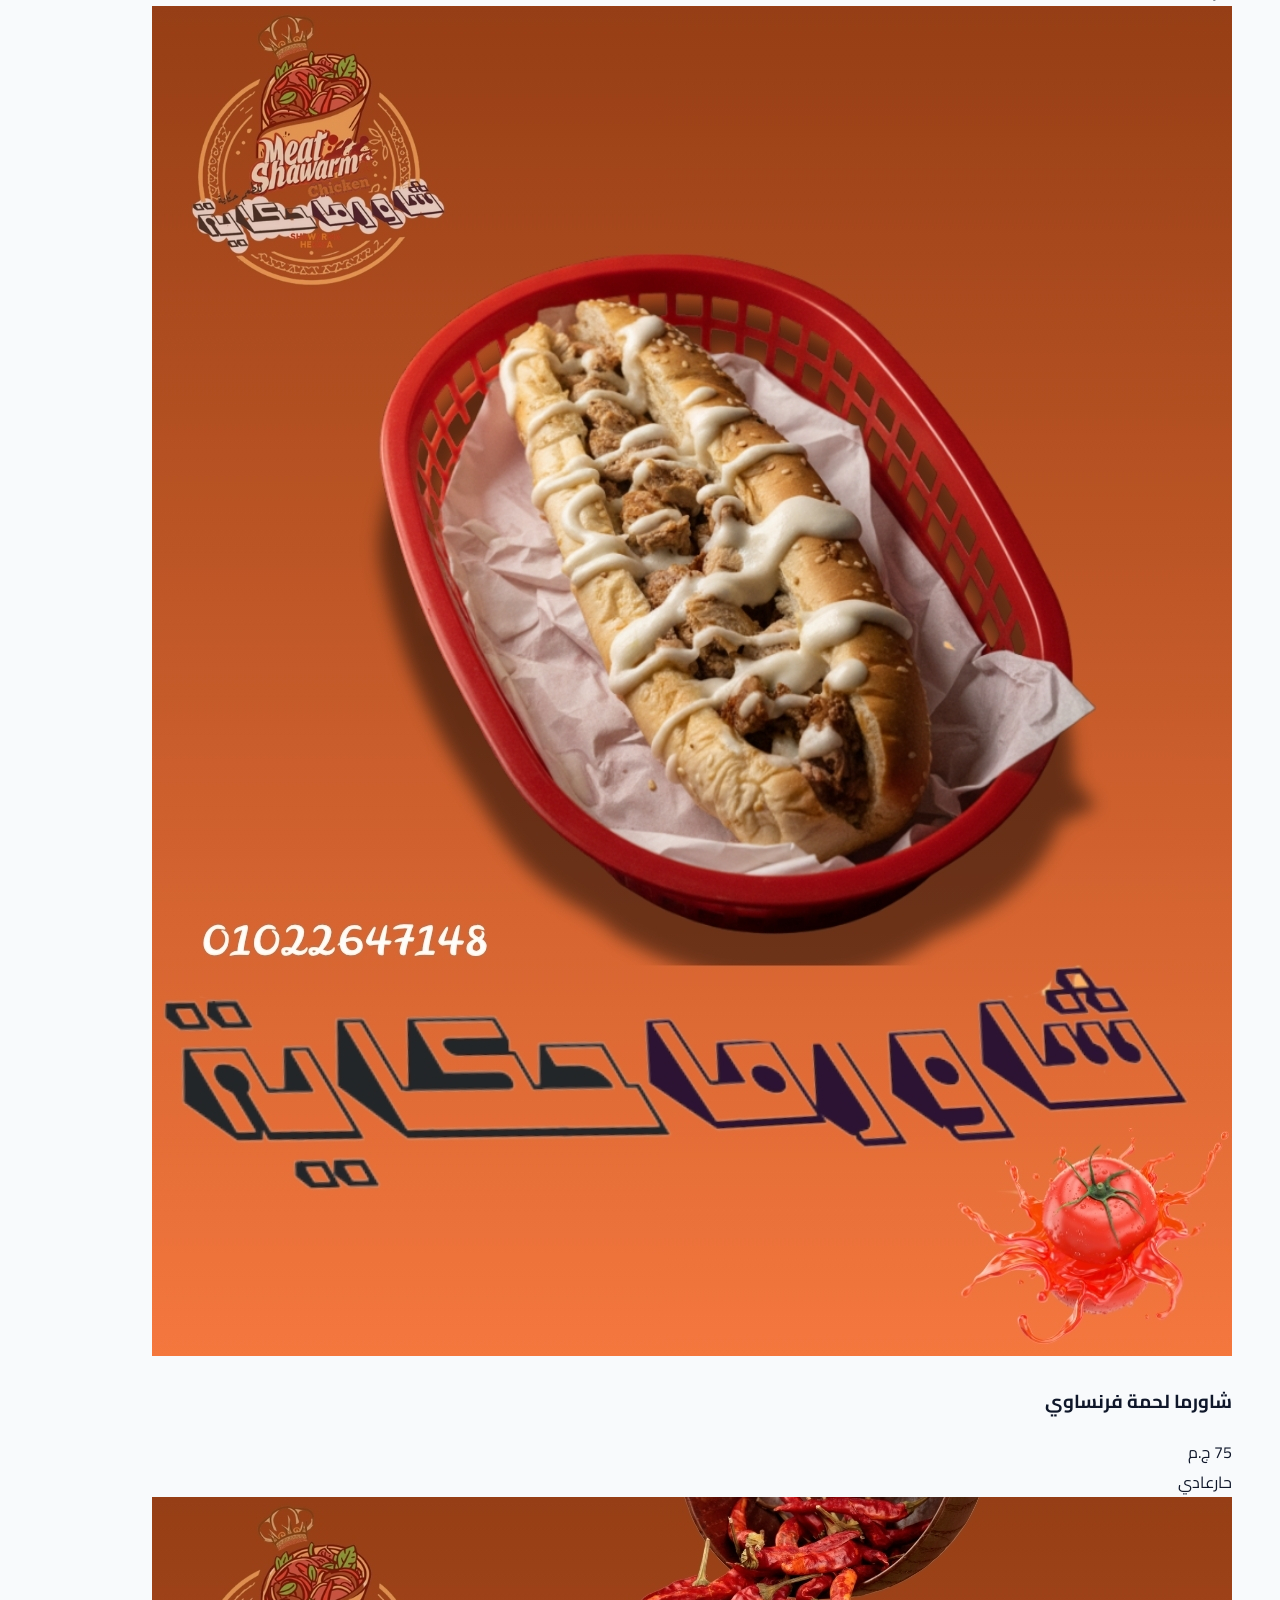
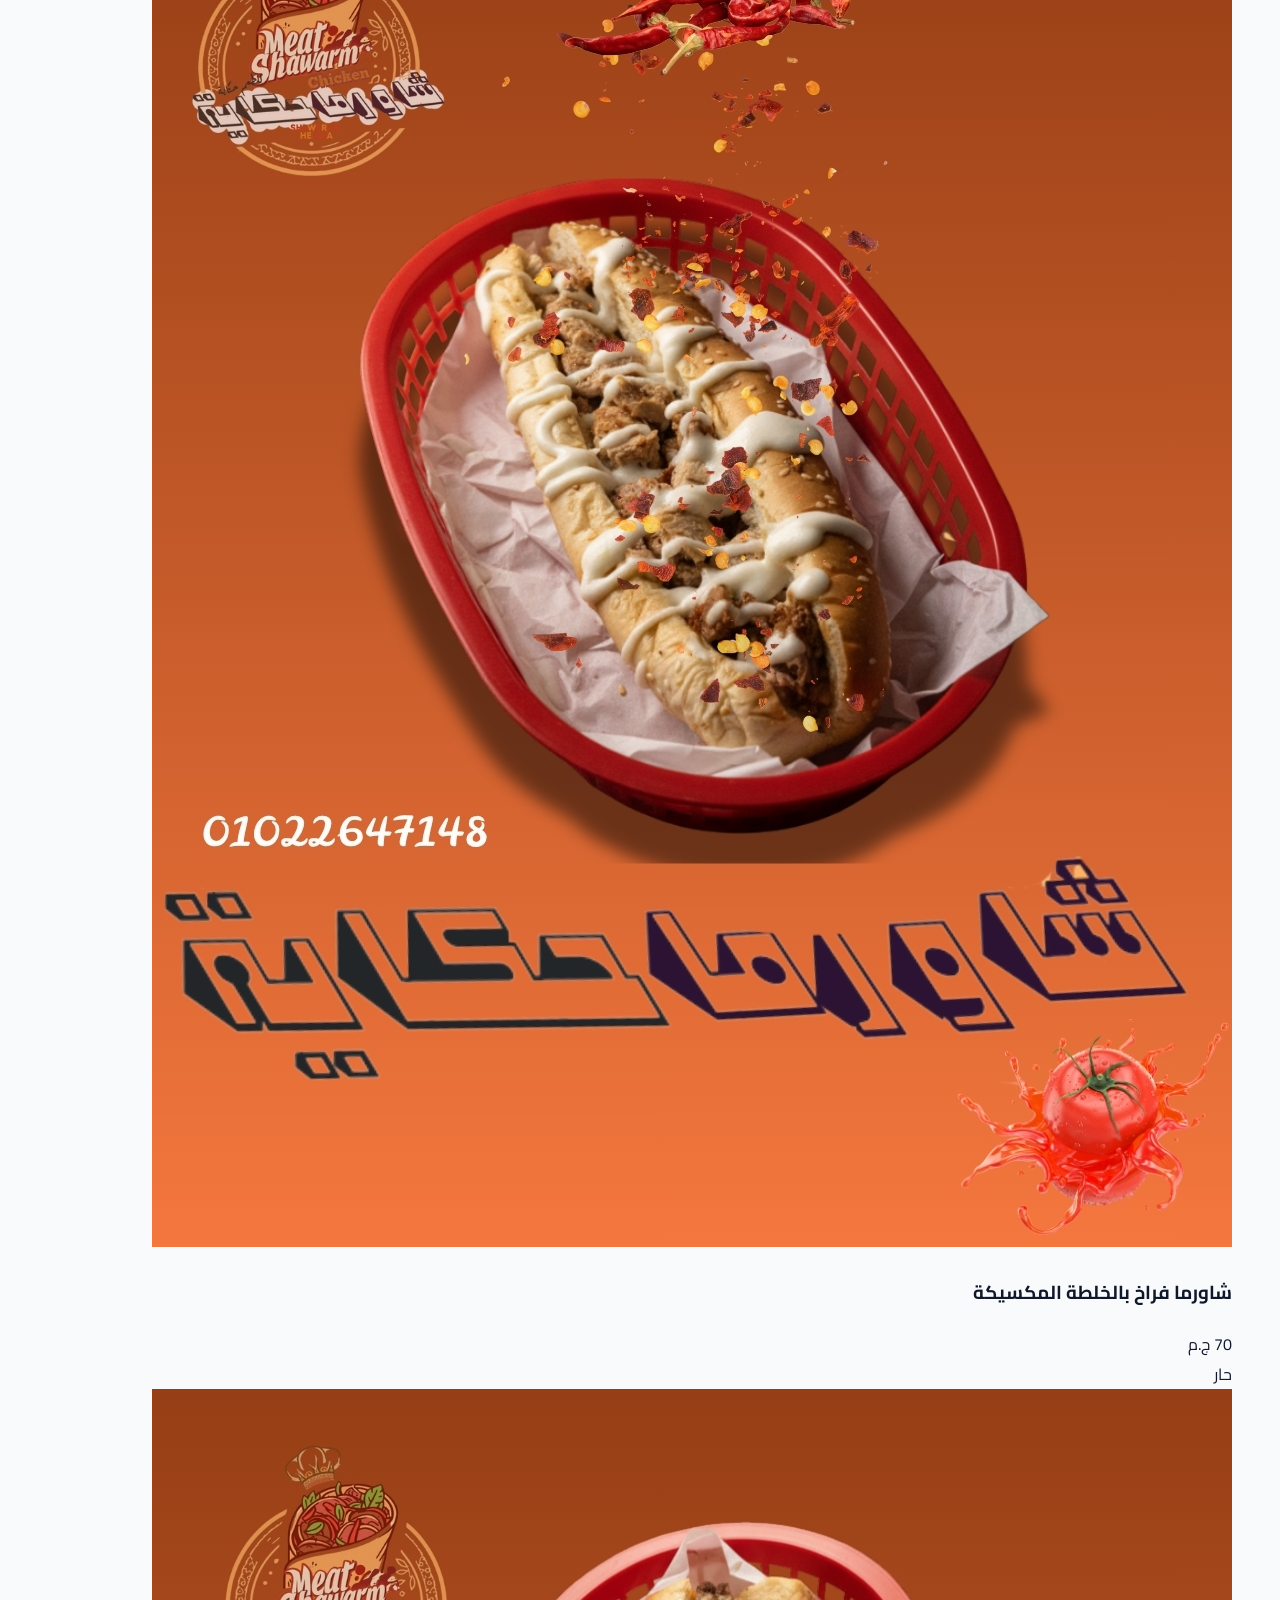
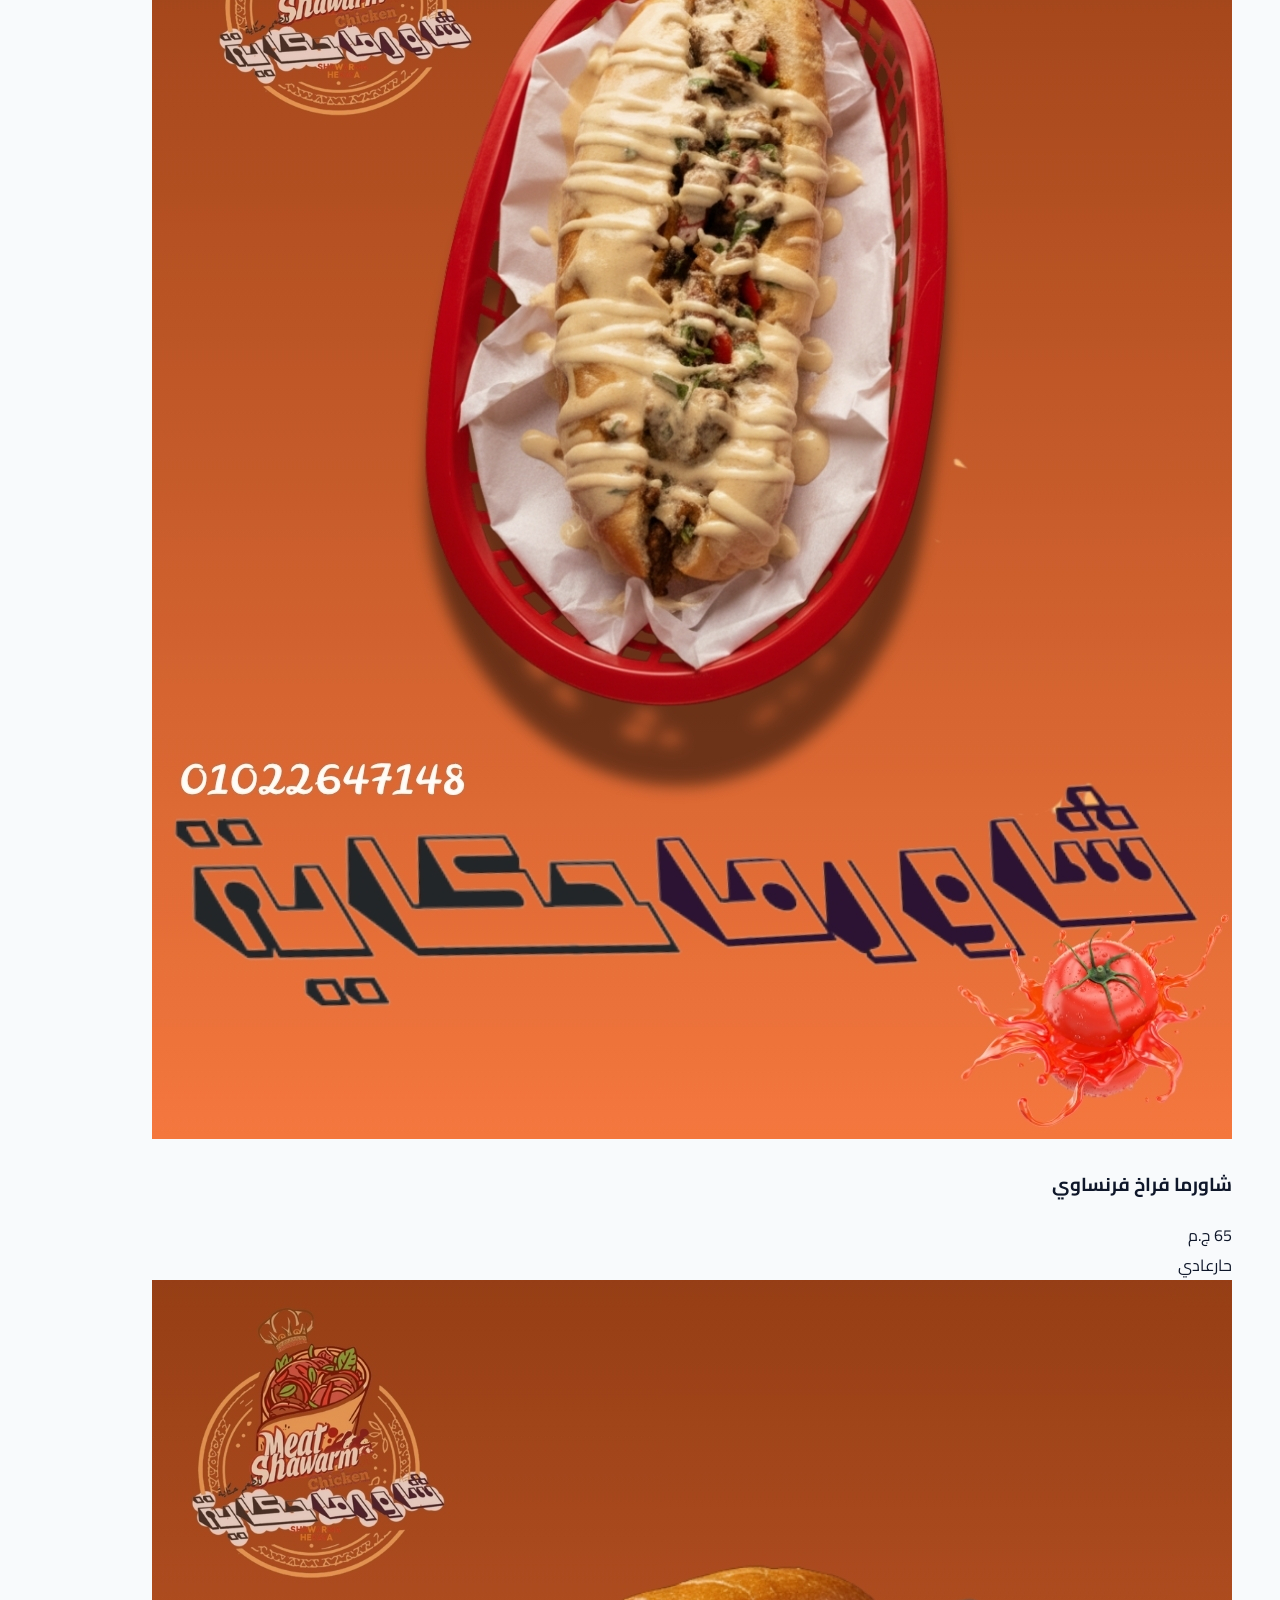
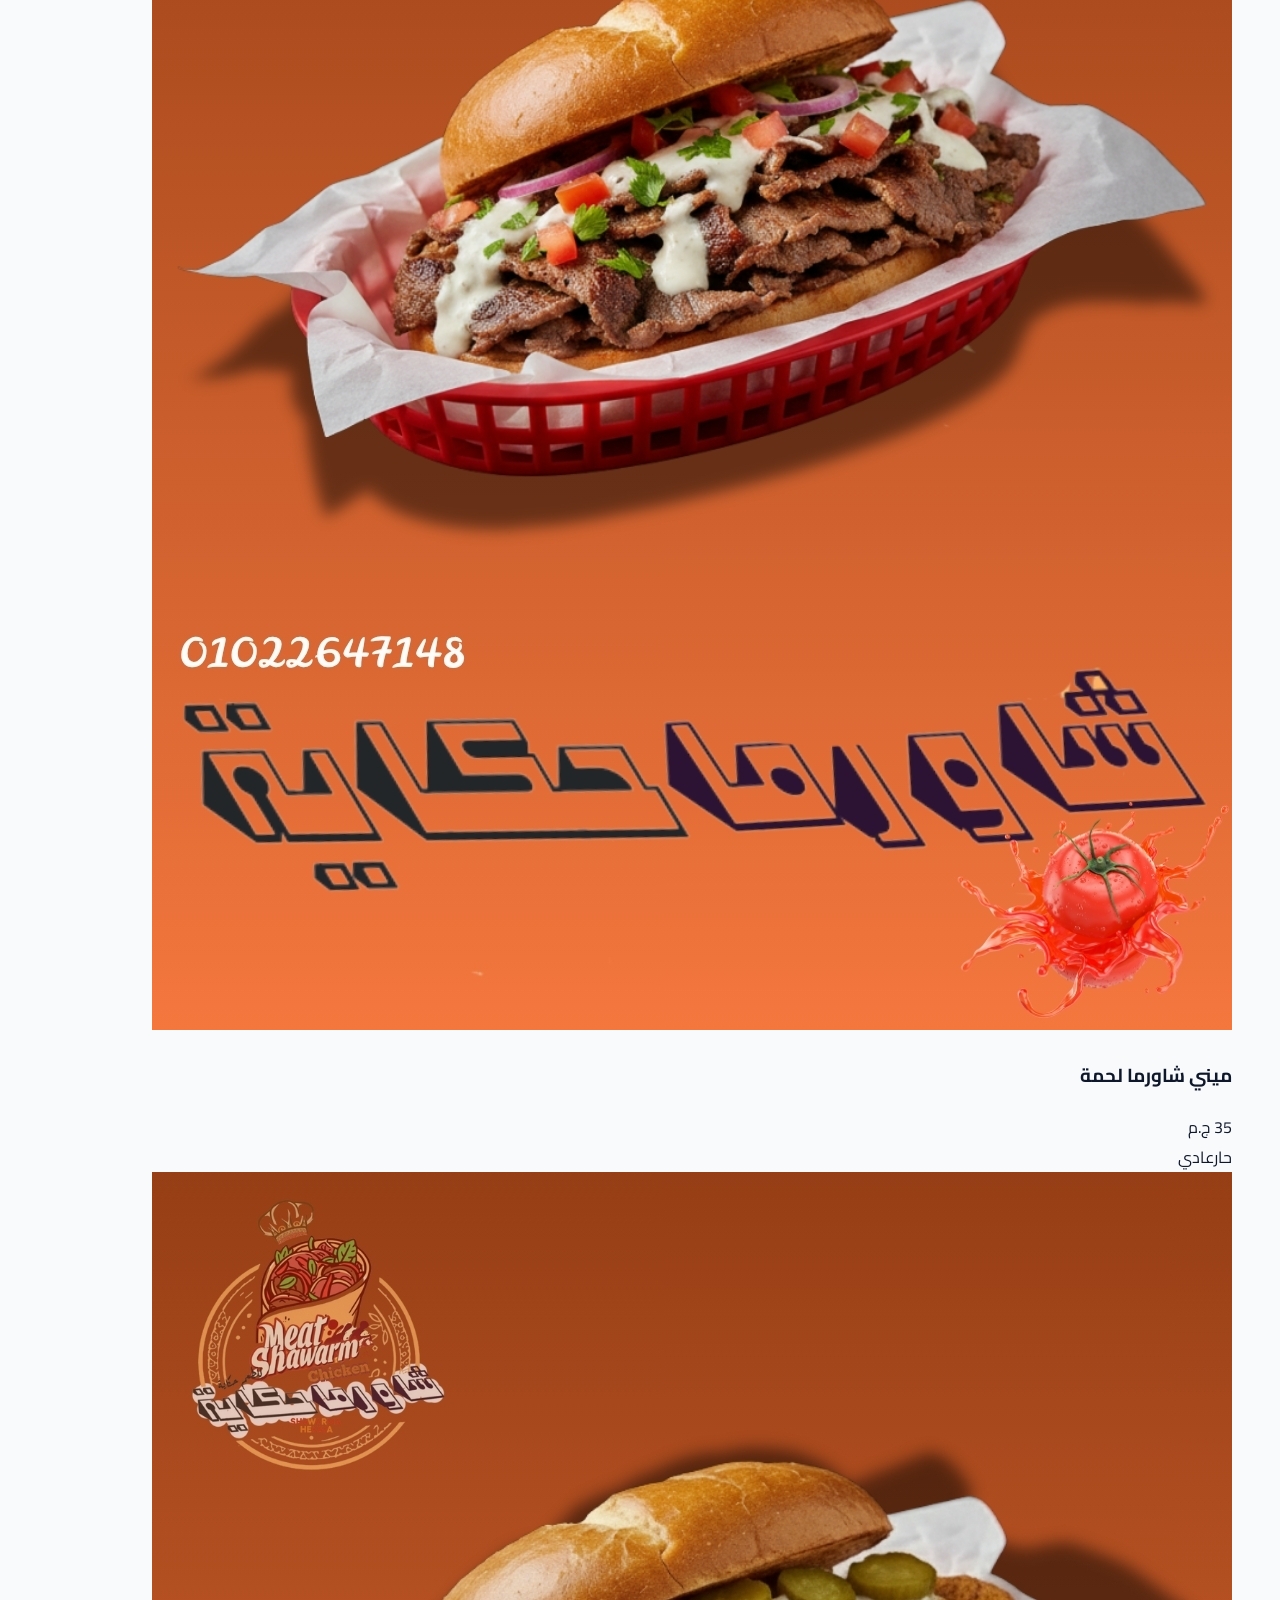
==== commit e8fbbfe3: "js" ====
--- a/index.html
+++ b/index.html
@@ -81,7 +81,7 @@
                             <a href="https://www.instagram.com/shawarma6809?igsh=a3gzenFuMGx6NTFyZQ==" target="_blank" aria-label="Instagram">
                                 <svg stroke="currentColor" fill="currentColor" stroke-width="0" viewBox="0 0 448 512" height="20px" width="20px" xmlns="http://www.w3.org/2000/svg">
                                     <path
-                                        d="M224.1 141c-63.6 0-114.9 51.3-114.9 114.9s51.3 114.9 114.9 114.9S339 319.5 339 255.9 287.7 141 224.1 141zm0 189.6c-41.1 0-74.7-33.5-74.7-74.7s33.5-74.7 74.7-74.7 74.7 33.5 74.7 74.7-33.6 74.7-74.7 74.7zm146.4-194.3c0 14.9-12 26.8-26.8 26.8-14.9 0-26.8-12-26.8-26.8s12-26.8 26.8-26.8 26.8 12 26.8 26.8zm76.1 27.2c-1.7-35.9-9.9-67.7-36.2-93.9-26.2-26.2-58-34.4-93.9-36.2-37-2.1-147.9-2.1-184.9 0-35.8 1.7-67.6 9.9-93.9 36.1s-34.4 58-36.2 93.9c-2.1 37-2.1 147.9 0 184.9 1.7 35.9 9.9 67.7 36.2 93.9s58 34.4 93.9 36.2c37 2.1 147.9 2.1 184.9 0 35.9-1.7 67.7-9.9 93.9-36.2 26.2-26.2 34.4-58 36.2-93.9 2.1-37 2.1-147.8 0-184.8zM398.8 388c-7.8 19.6-22.9 34.7-42.6 42.6-29.5 11.7-99.5 9-132.1 9s-102.7 2.6-132.1-9c-19.6-7.8-34.7-22.9-42.6-42.6-11.7-29.5-9-99.5-9-132.1s-2.6-102.7 9-132.1c7.8-19.6 22.9-34.7 42.6-42.6 29.5-11.7 99.5-9 132.1-9s102.7-2.6 132.1 9c19.6 7.8 34.7 22.9 42.6 42.6 11.7 29.5 9 99.5 9 132.1s2.7 102.7-9 132.1zM398.8 388c-7.8 19.6-22.9 34.7-42.6 42.6-29.5 11.7-99.5 9-132.1 9s-102.7 2.6-132.1-9c-19.6-7.8-34.7-22.9-42.6-42.6-11.7-29.5-9-99.5-9-132.1s-2.6-102.7 9-132.1c7.8-19.6 22.9-34.7 42.6-42.6 29.5-11.7 99.5-9 132.1-9s102.7-2.6 132.1 9c19.6 7.8 34.7 22.9 42.6 42.6 11.7 29.5 9 99.5 9 132.1s2.7 102.7-9 132.1z"></path>
+                                        d="M224.1 141c-63.6 0-114.9 51.3-114.9 114.9s51.3 114.9 114.9 114.9S339 319.5 339 255.9 287.7 141 224.1 141zm0 189.6c-41.1 0-74.7-33.5-74.7-74.7s33.5-74.7 74.7-74.7 74.7 33.5 74.7 74.7-33.6 74.7-74.7 74.7zm146.4-194.3c0 14.9-12 26.8-26.8 26.8-14.9 0-26.8-12-26.8-26.8s12-26.8 26.8-26.8 26.8 12 26.8 26.8zm76.1 27.2c-1.7-35.9-9.9-67.7-36.2-93.9-26.2-26.2-58-34.4-93.9-36.2-37-2.1-147.9-2.1-184.9 0-35.8 1.7-67.6 9.9-93.9 36.1s-34.4 58-36.2 93.9c-2.1 37-2.1 147.9 0 184.9 1.7 35.9 9.9 67.7 36.2 93.9s58 34.4 93.9 36.2c37 2.1 147.9 2.1 184.9 0 35.9-1.7 67.7-9.9 93.9-36.2 26.2-26.2 34.4-58 36.2-93.9 2.1-37 2.1-147.8 0-184.8zM398.8 388c-7.8 19.6-22.9 34.7-42.6 42.6-29.5 11.7-99.5 9-132.1 9s-102.7 2.6-132.1-9c-19.6-7.8-34.7-22.9-42.6-42.6-11.7-29.5-9-99.5-9-132.1s-2.6-102.7 9-132.1c7.8-19.6 22.9-34.7 42.6-42.6 29.5-11.7 99.5-9 132.1-9s102.7-2.6 132.1 9c19.6 7.8 34.7 22.9 42.6 42.6 11.7 29.5 9 99.5 9 132.1s2.7 102.7-9 132.1z"></path>
                                 </svg>
                             </a>
                         </div>
@@ -184,8 +184,8 @@
                         <p class="text-gray-600 mb-4">نفخر بأننا نقدم لكم وصفات فريدة ومميزة، ونحرص على اختيار أفضل المكونات لضمان مذاق لا يُنسى.</p>
                     </div>
                     <div class="grid grid-cols-2 gap-4">
-                        <img src="./assists/image/arabymeet.png" alt="صورة المطعم" class="rounded-lg shadow-md w-full h-48 object-cover" />
-                        <img src="./assists/image/shawrma1.png" alt="طبق شاورما" class="rounded-lg shadow-md w-full h-48 object-cover" />
+                        <img src="./assists/image/food/fata-mix.jpg" alt="صورة المطعم" class="rounded-lg shadow-md w-full h-48 object-cover" />
+                        <img src="./assists/image/food/shawirma-spasy.jpg" alt="طبق شاورما" class="rounded-lg shadow-md w-full h-48 object-cover" />
                     </div>
                 </div>
             </div>
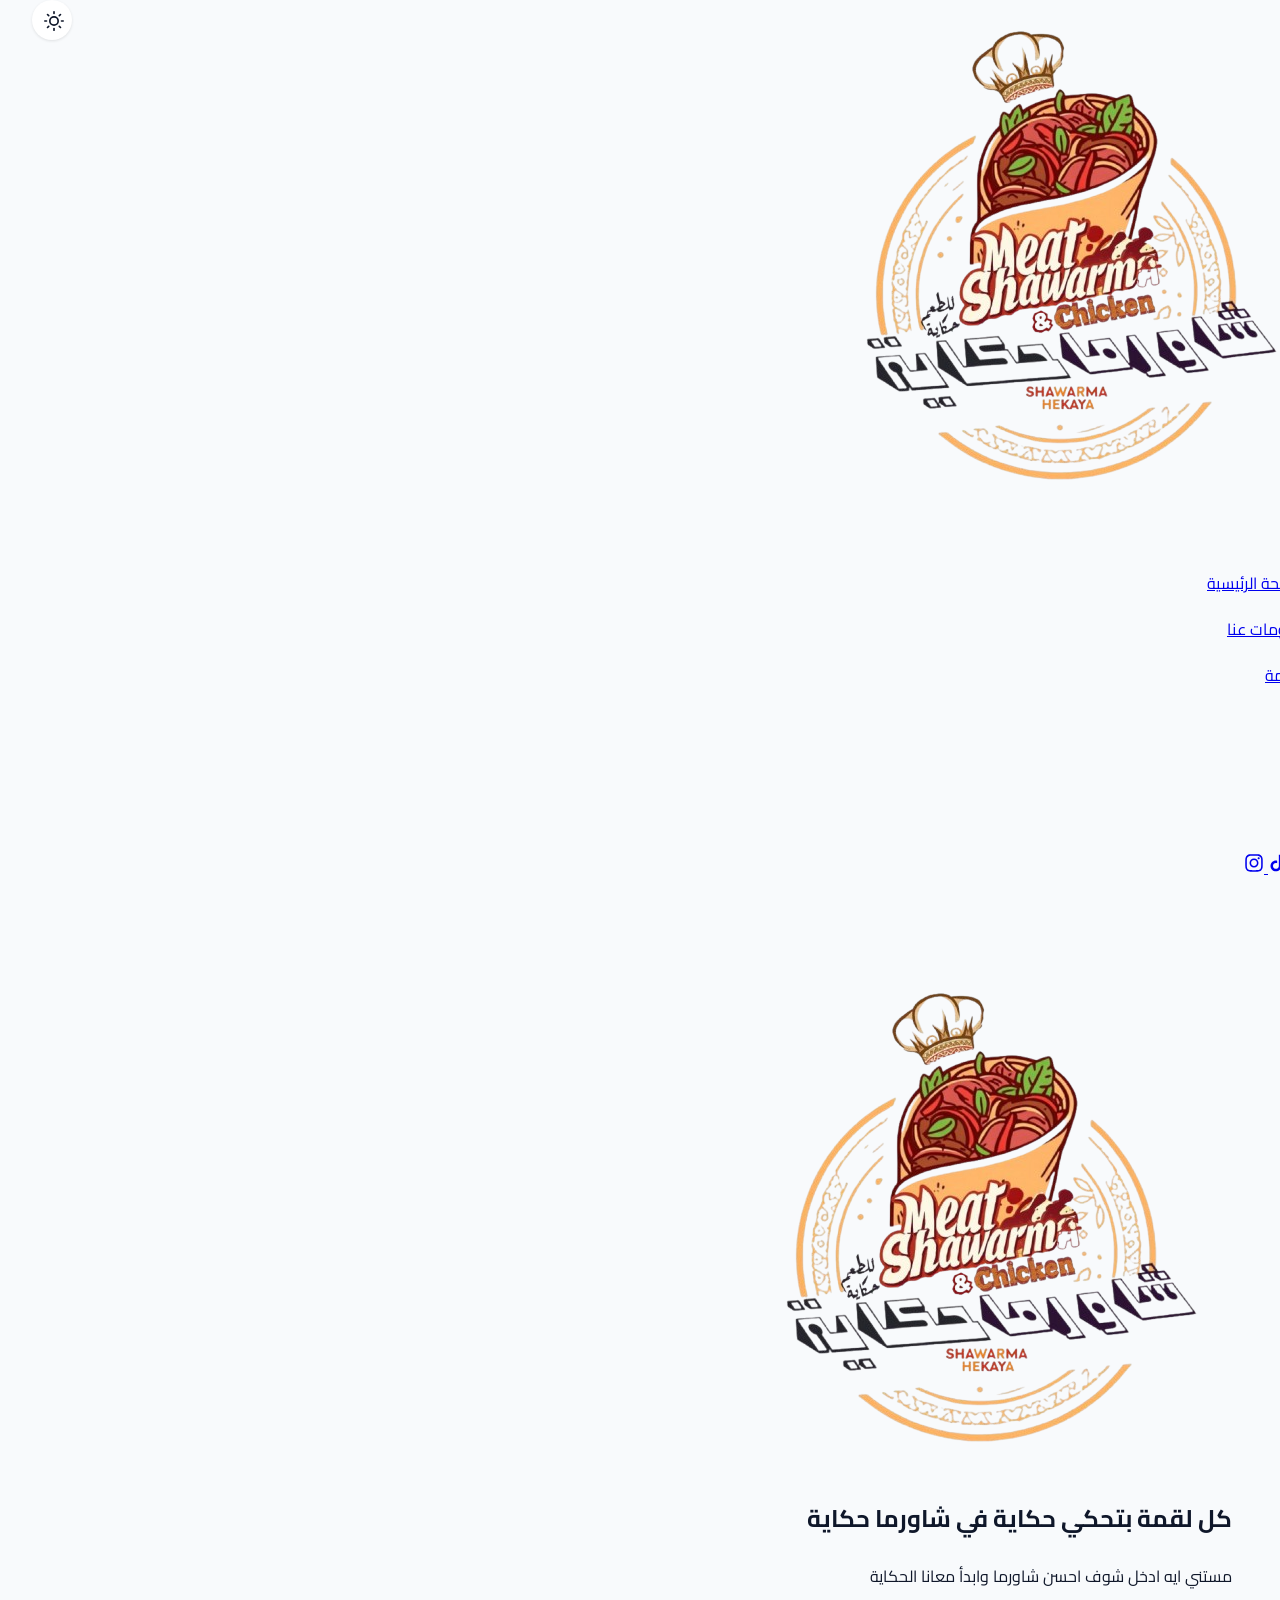
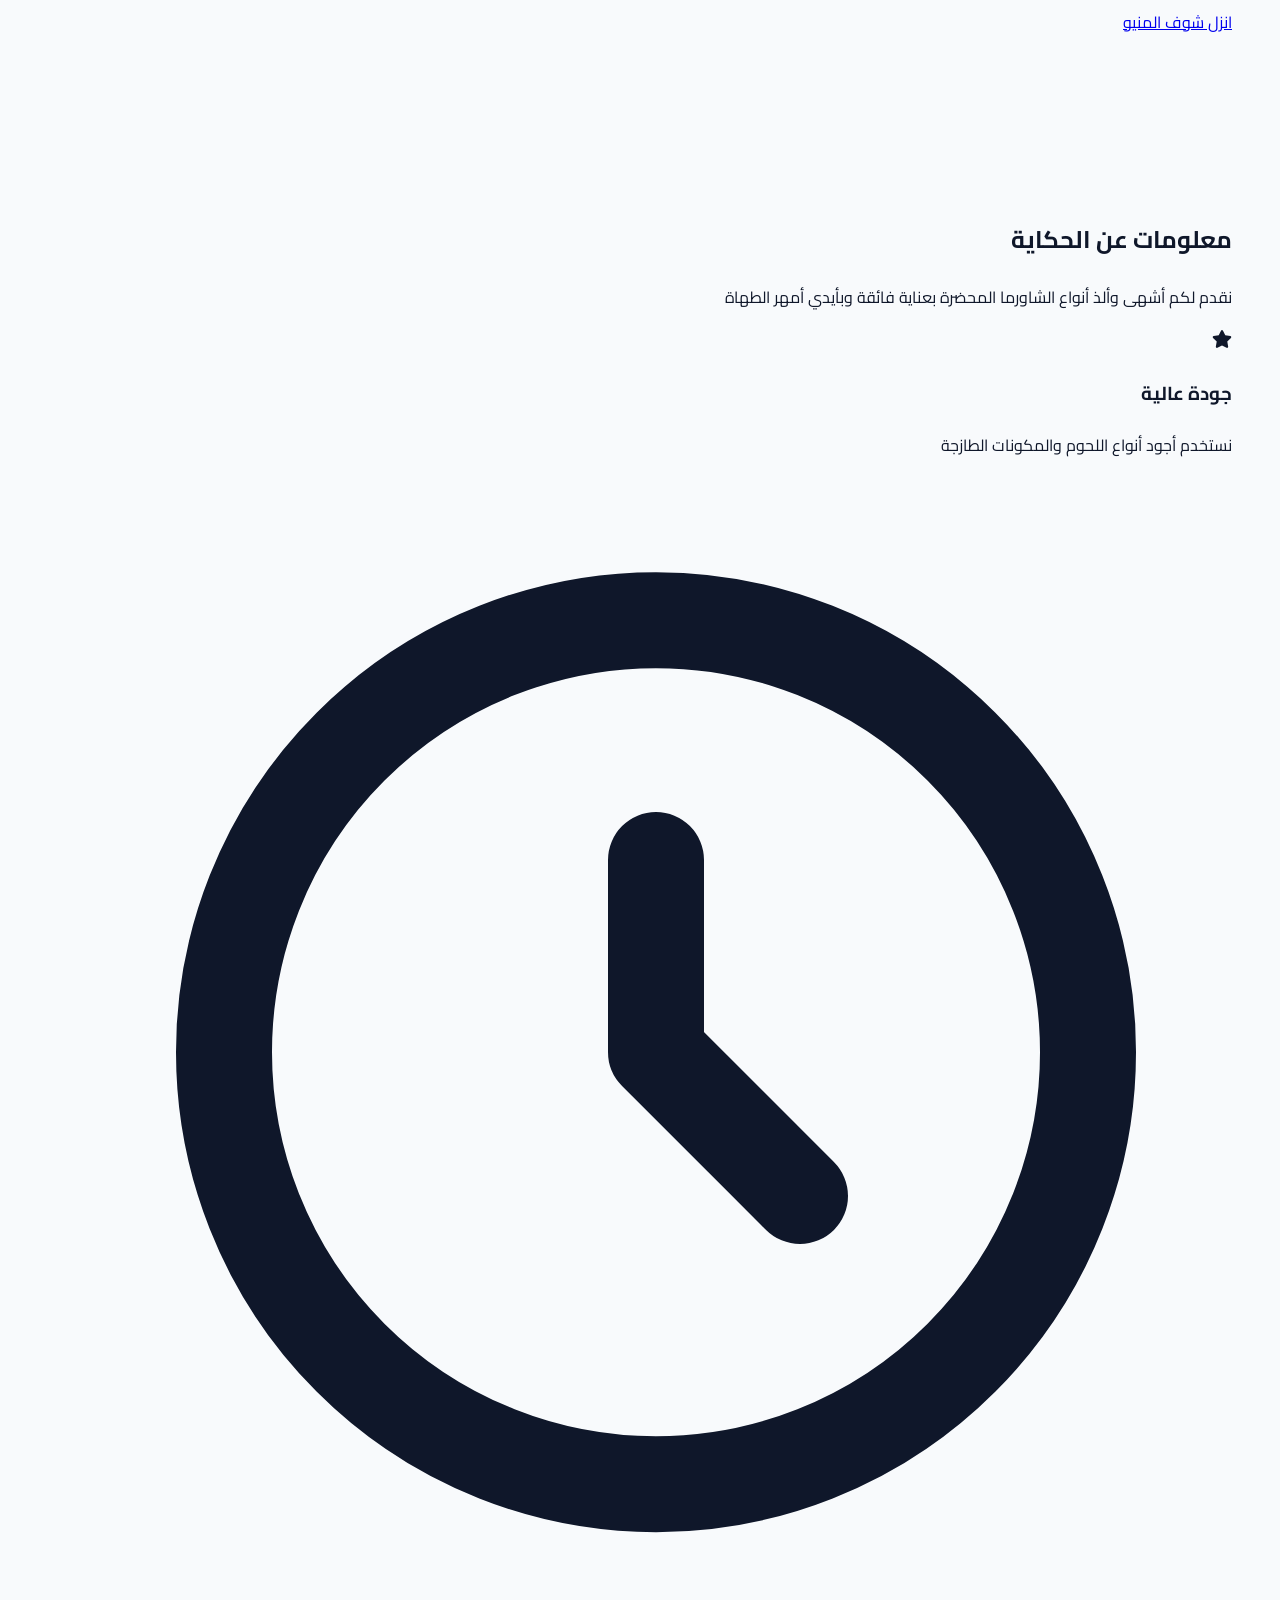
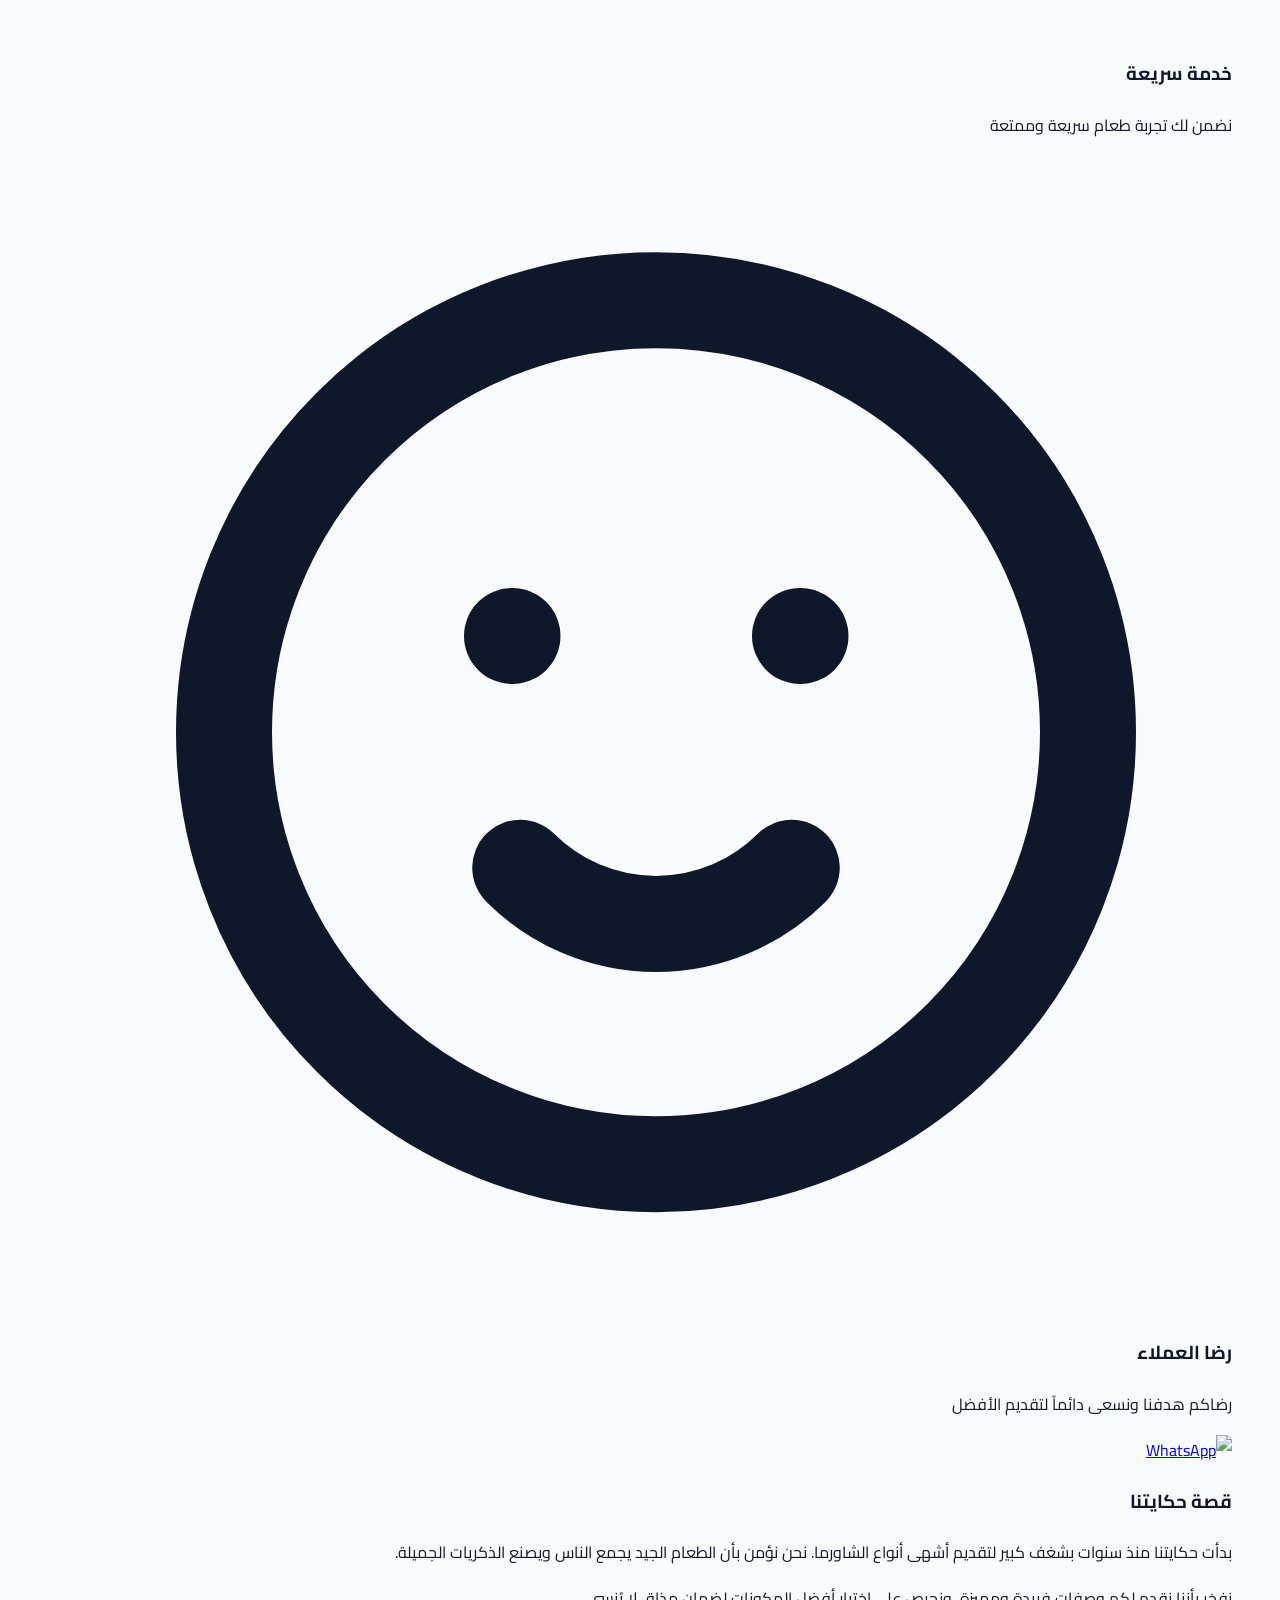
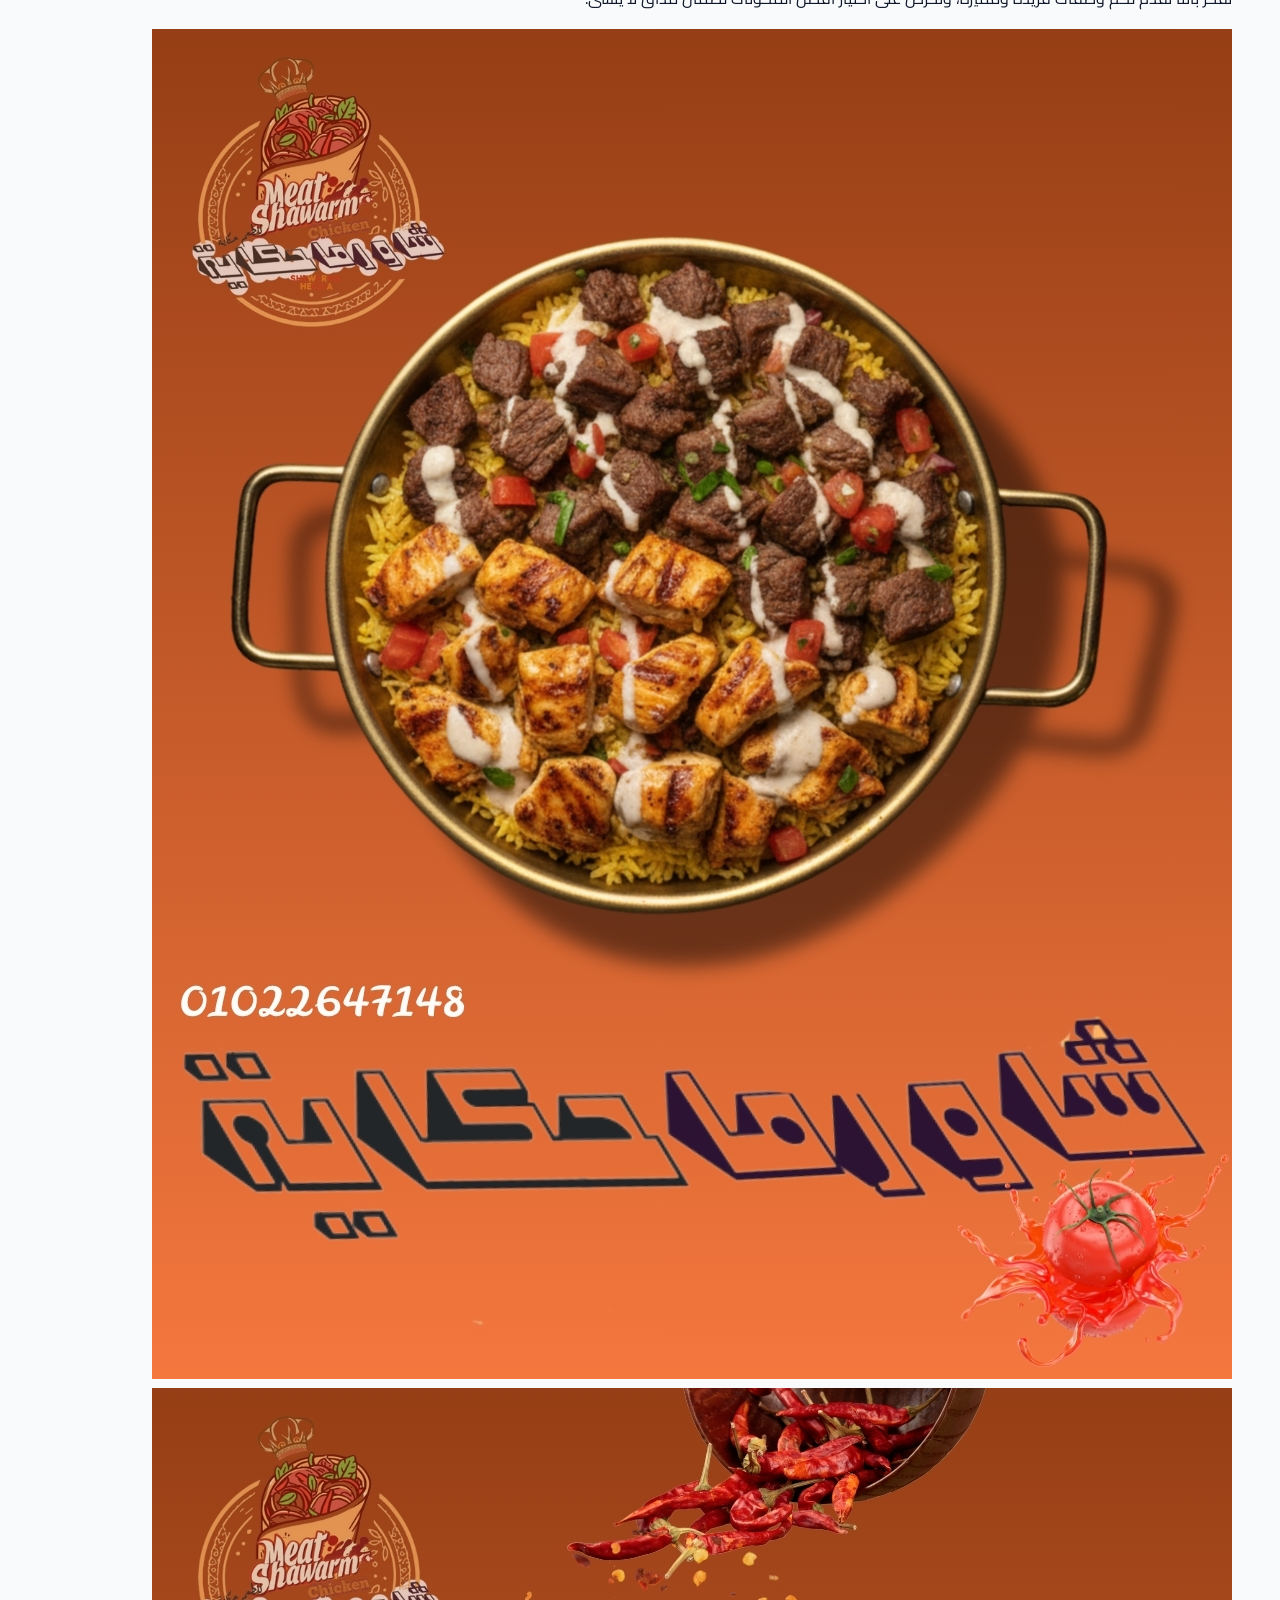
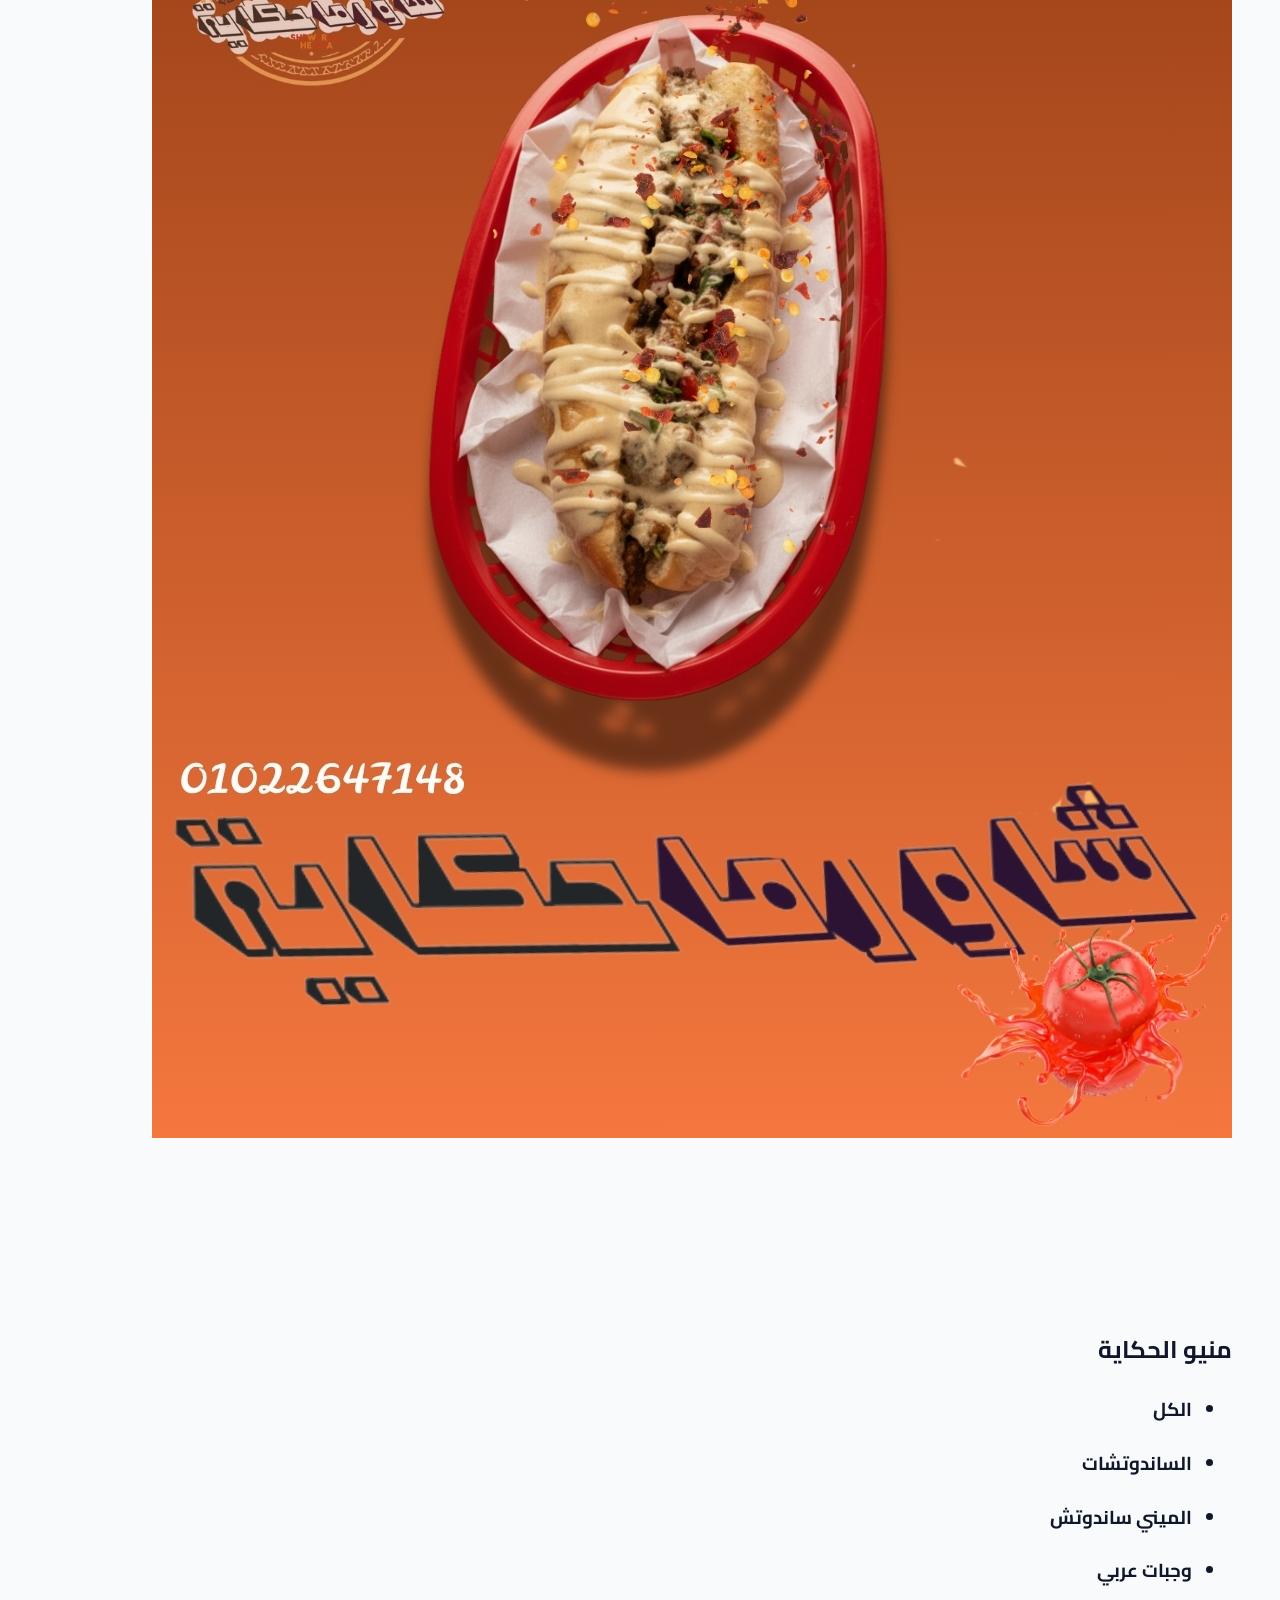
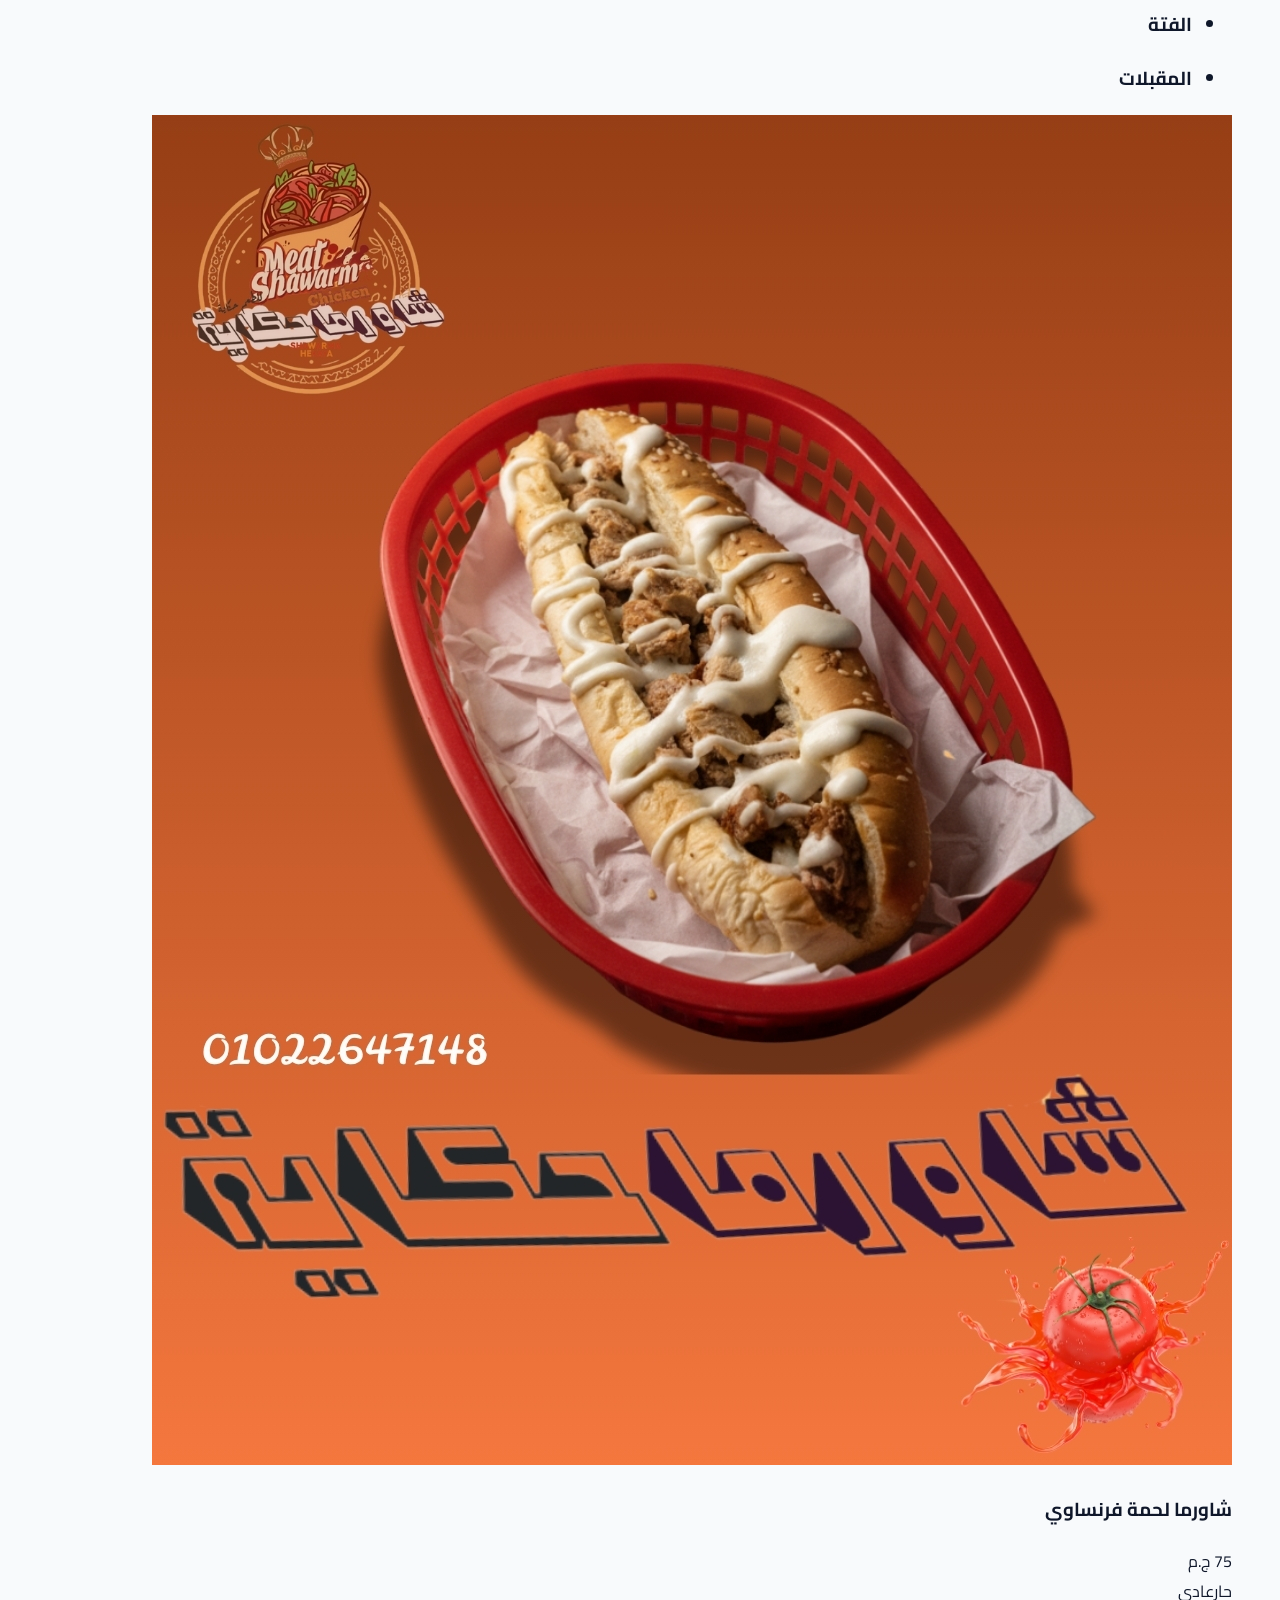
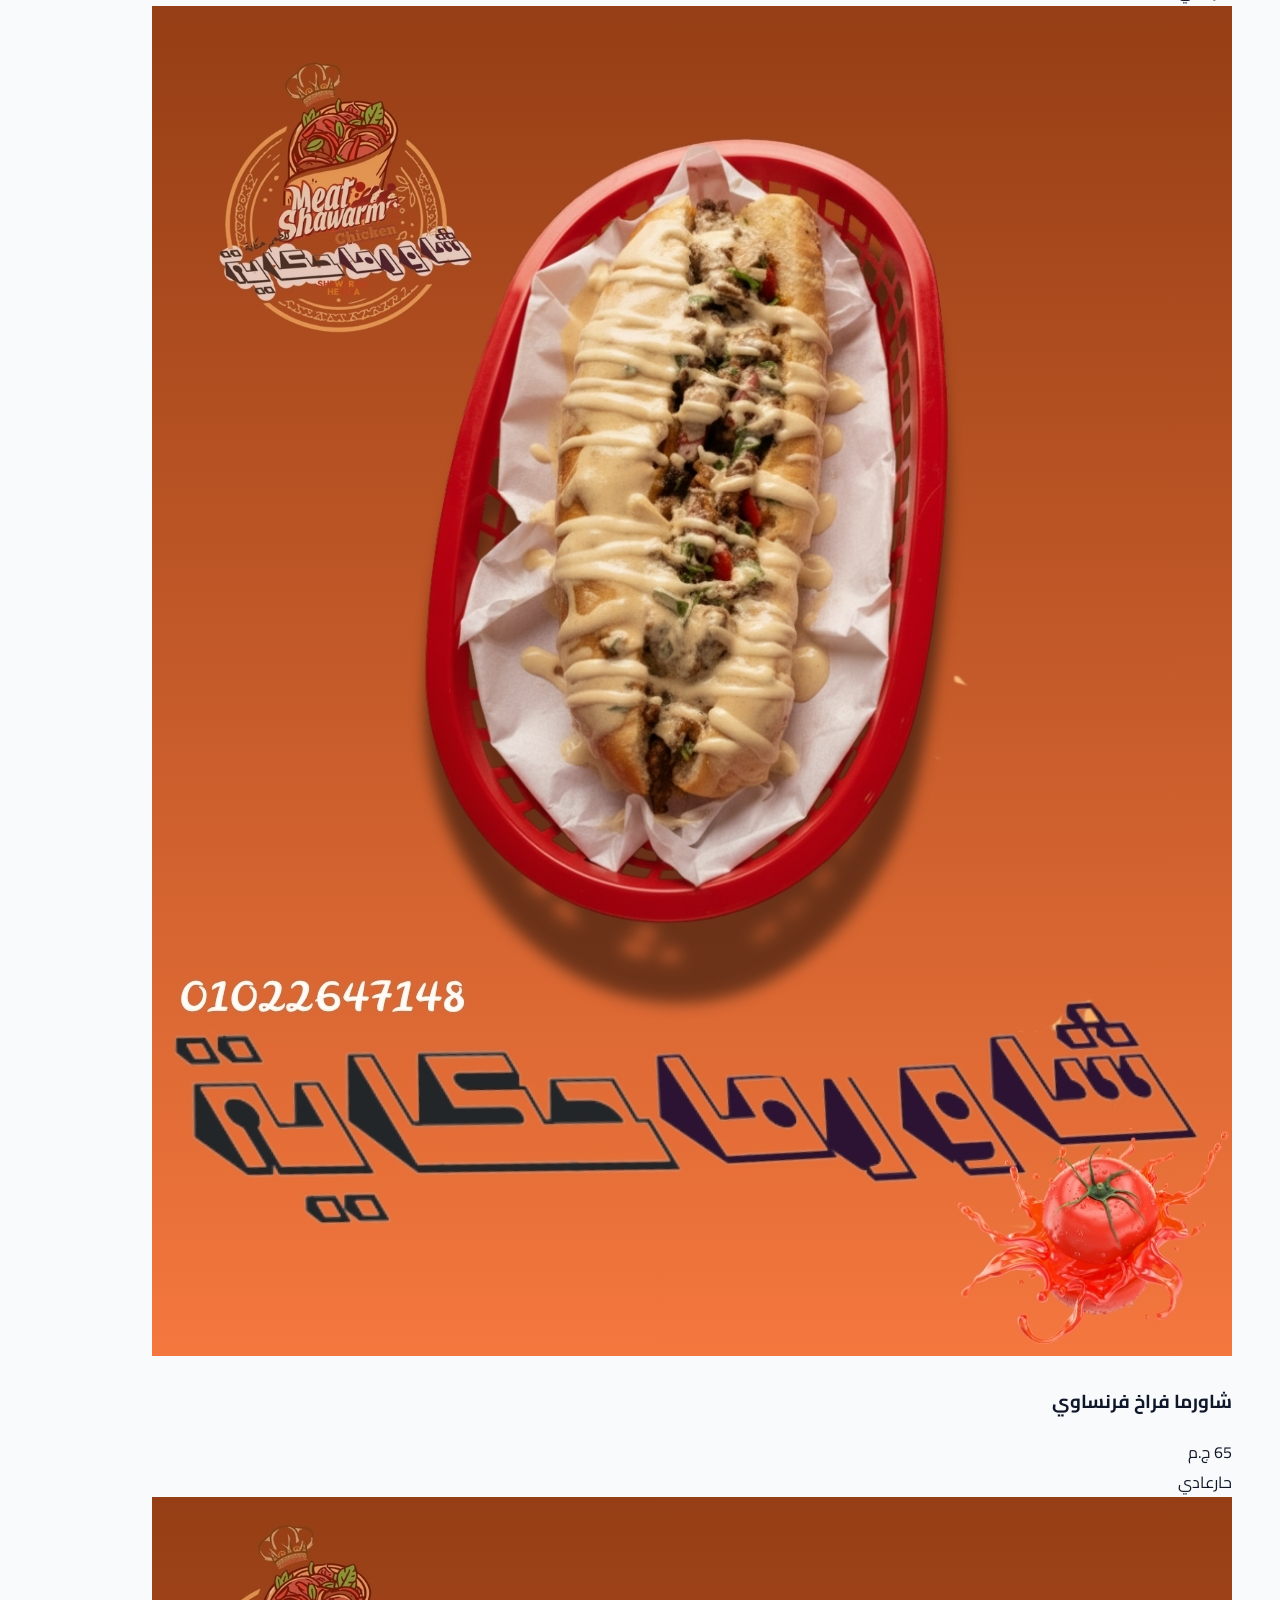
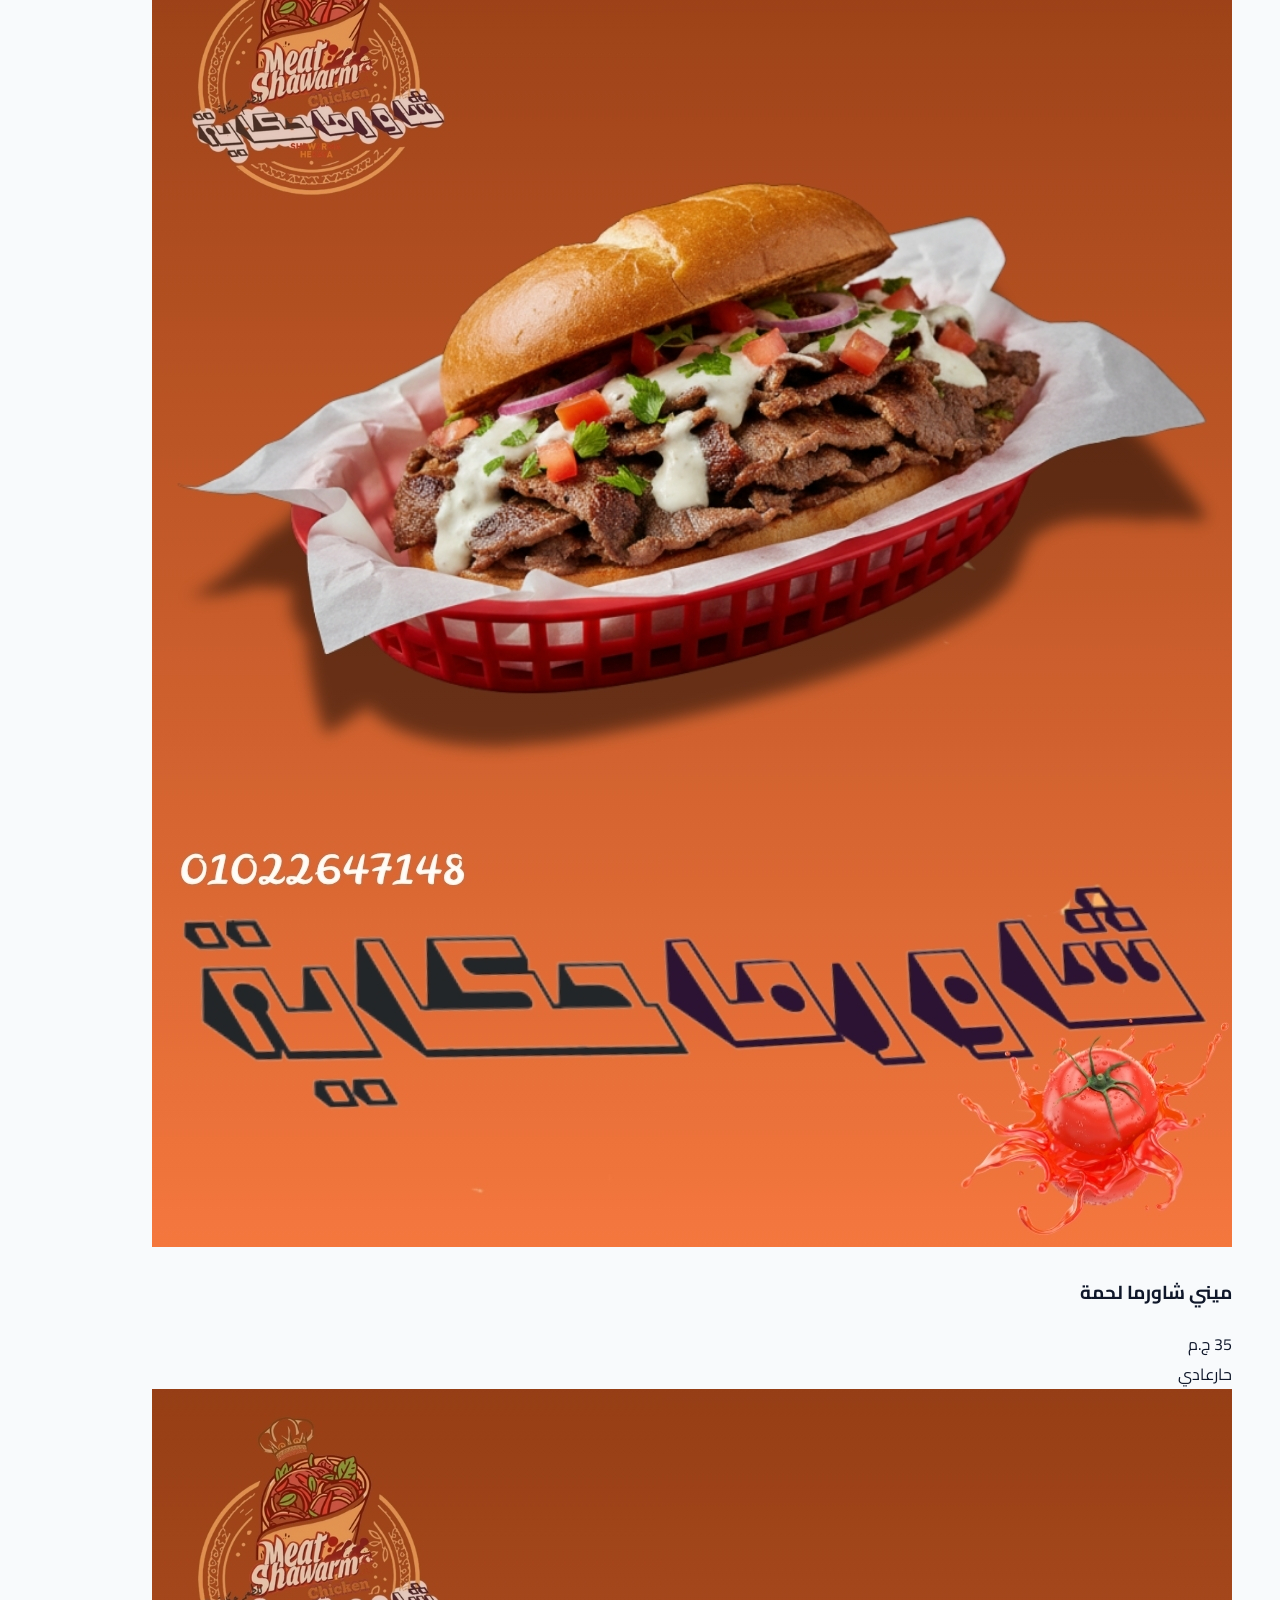
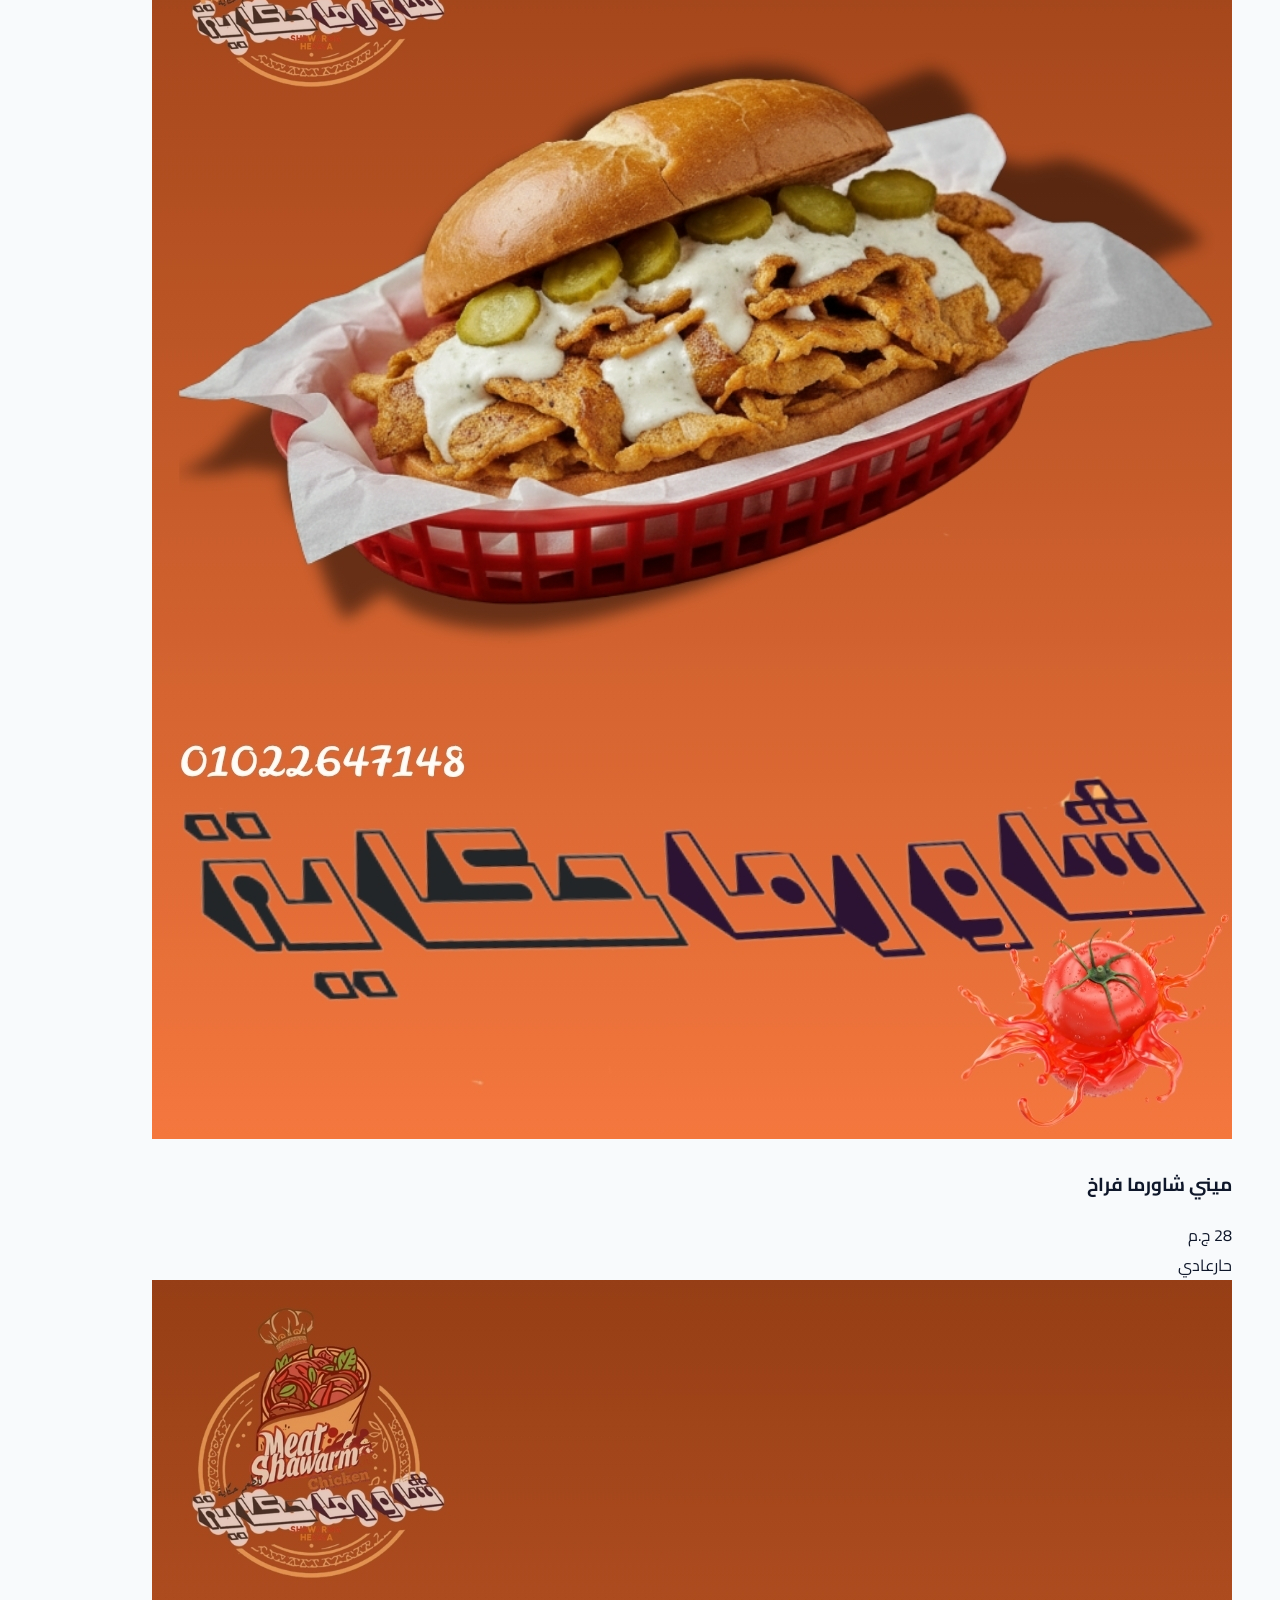
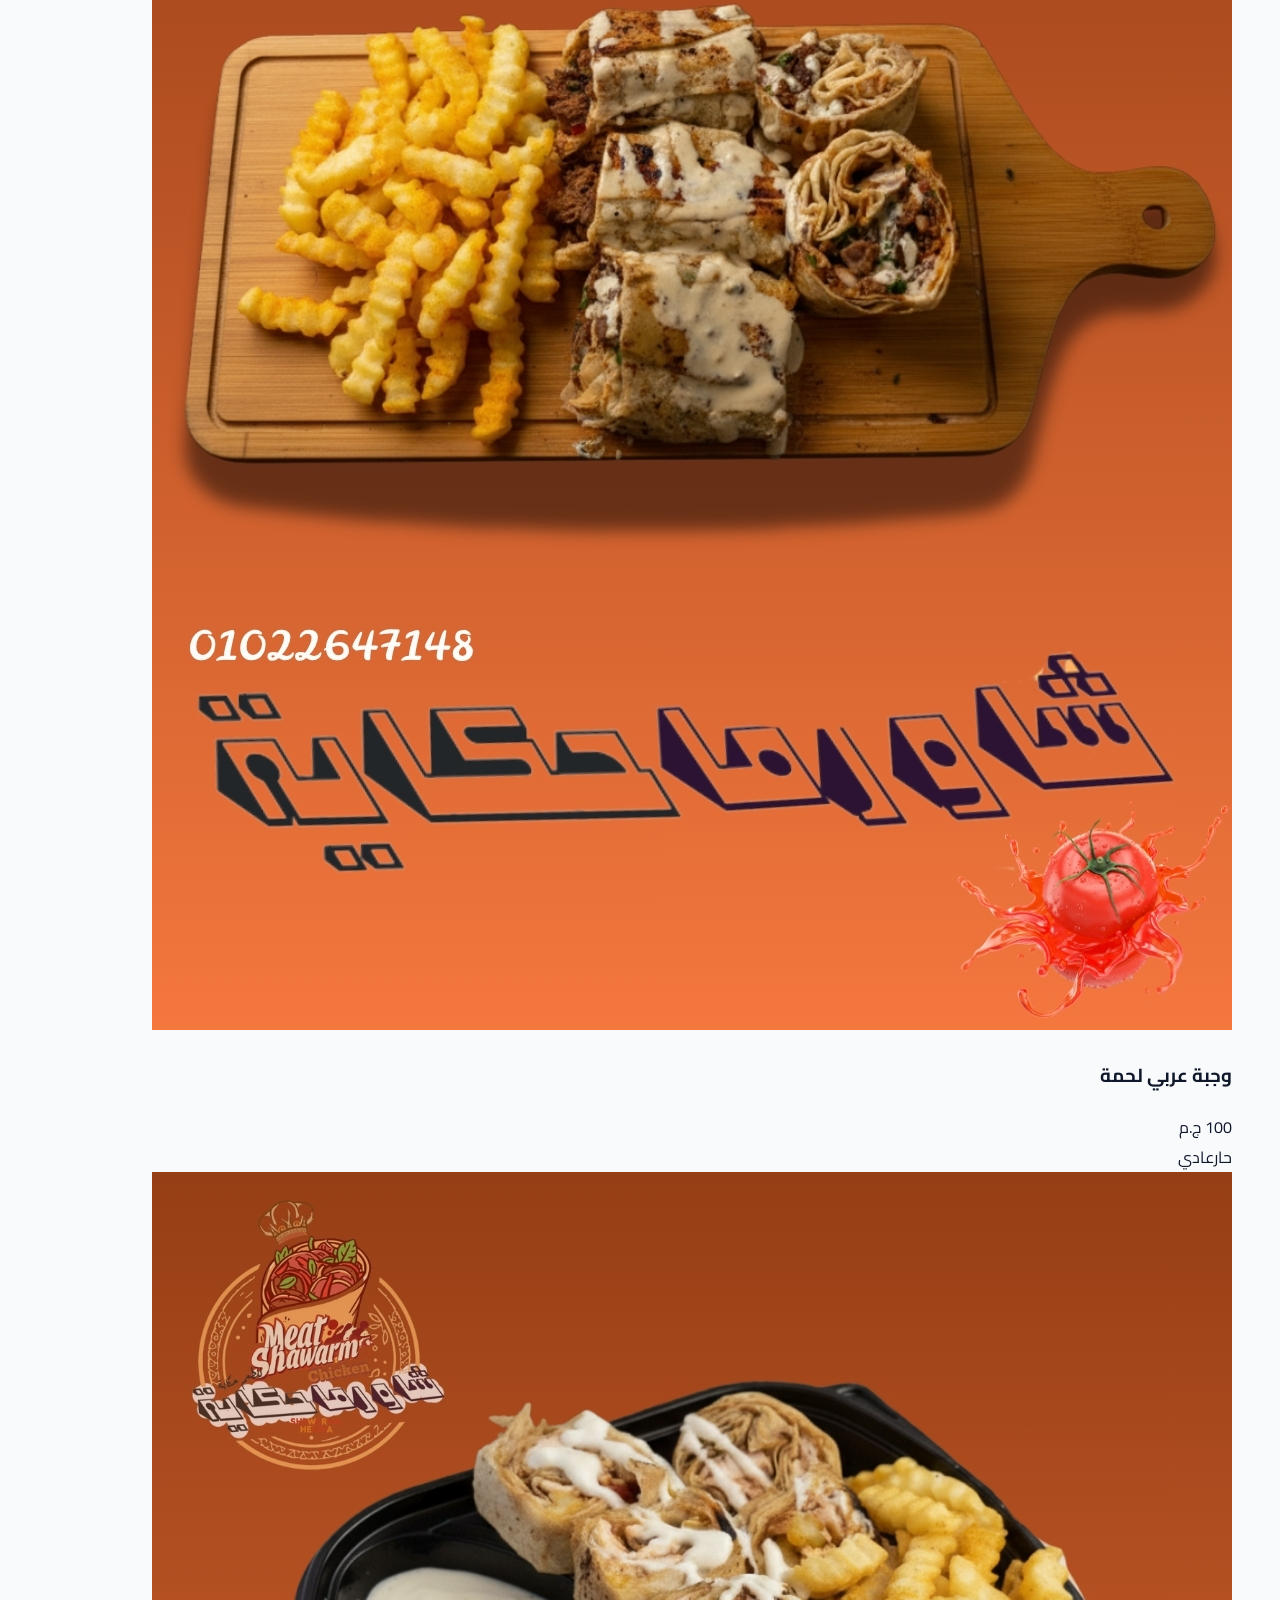
==== commit b48e3bf2: "file" ====
--- a/index.html
+++ b/index.html
@@ -120,7 +120,7 @@
                     <img src="./assists/image/WhatsApp_Image_2025-10-30_at_19.09.14_41ad5fb0-removebg-preview.png" alt="logo" class="w-60" />
                     <h2 class="text-2xl text-shadow-amber-50">كل لقمة بتحكي حكاية <span class="text-3xl font-bold text-[#a71918]"> في شاورما حكاية </span></h2>
                     <p class="text-1xl">مستني ايه ادخل شوف احسن شاورما وابدأ معانا الحكاية</p>
-                    <a href="#minu" class="btn-minu bg-[#fd9e02] hover:bg-amber-700 text-white py-2 px-4 rounded-full transition duration-300">اطلب الآن</a>
+                    <a href="#minu" class="btn-minu bg-[#fd9e02] hover:bg-amber-700 text-white py-2 px-4 rounded-full transition duration-300">انزل شوف المنيو</a>
                 </div>
             </div>
         </section>
@@ -222,7 +222,7 @@
                         <h4 class="font-semibold">تواصل معنا</h4>
                         <ul class="text-sm text-gray-300 space-y-2">
                             <li>الهاتف: <a href="tel:+201234567890" class="text-amber-400">01022647148</a></li>
-                            <li>ساعات العمل: السبت - الخميس 4م - 2ص</li>
+                            <li>ساعات العمل:كل يوم من الساعة 4م - 2ص</li>
                         </ul>
                     </div>
                     <div class="space-y-4">
